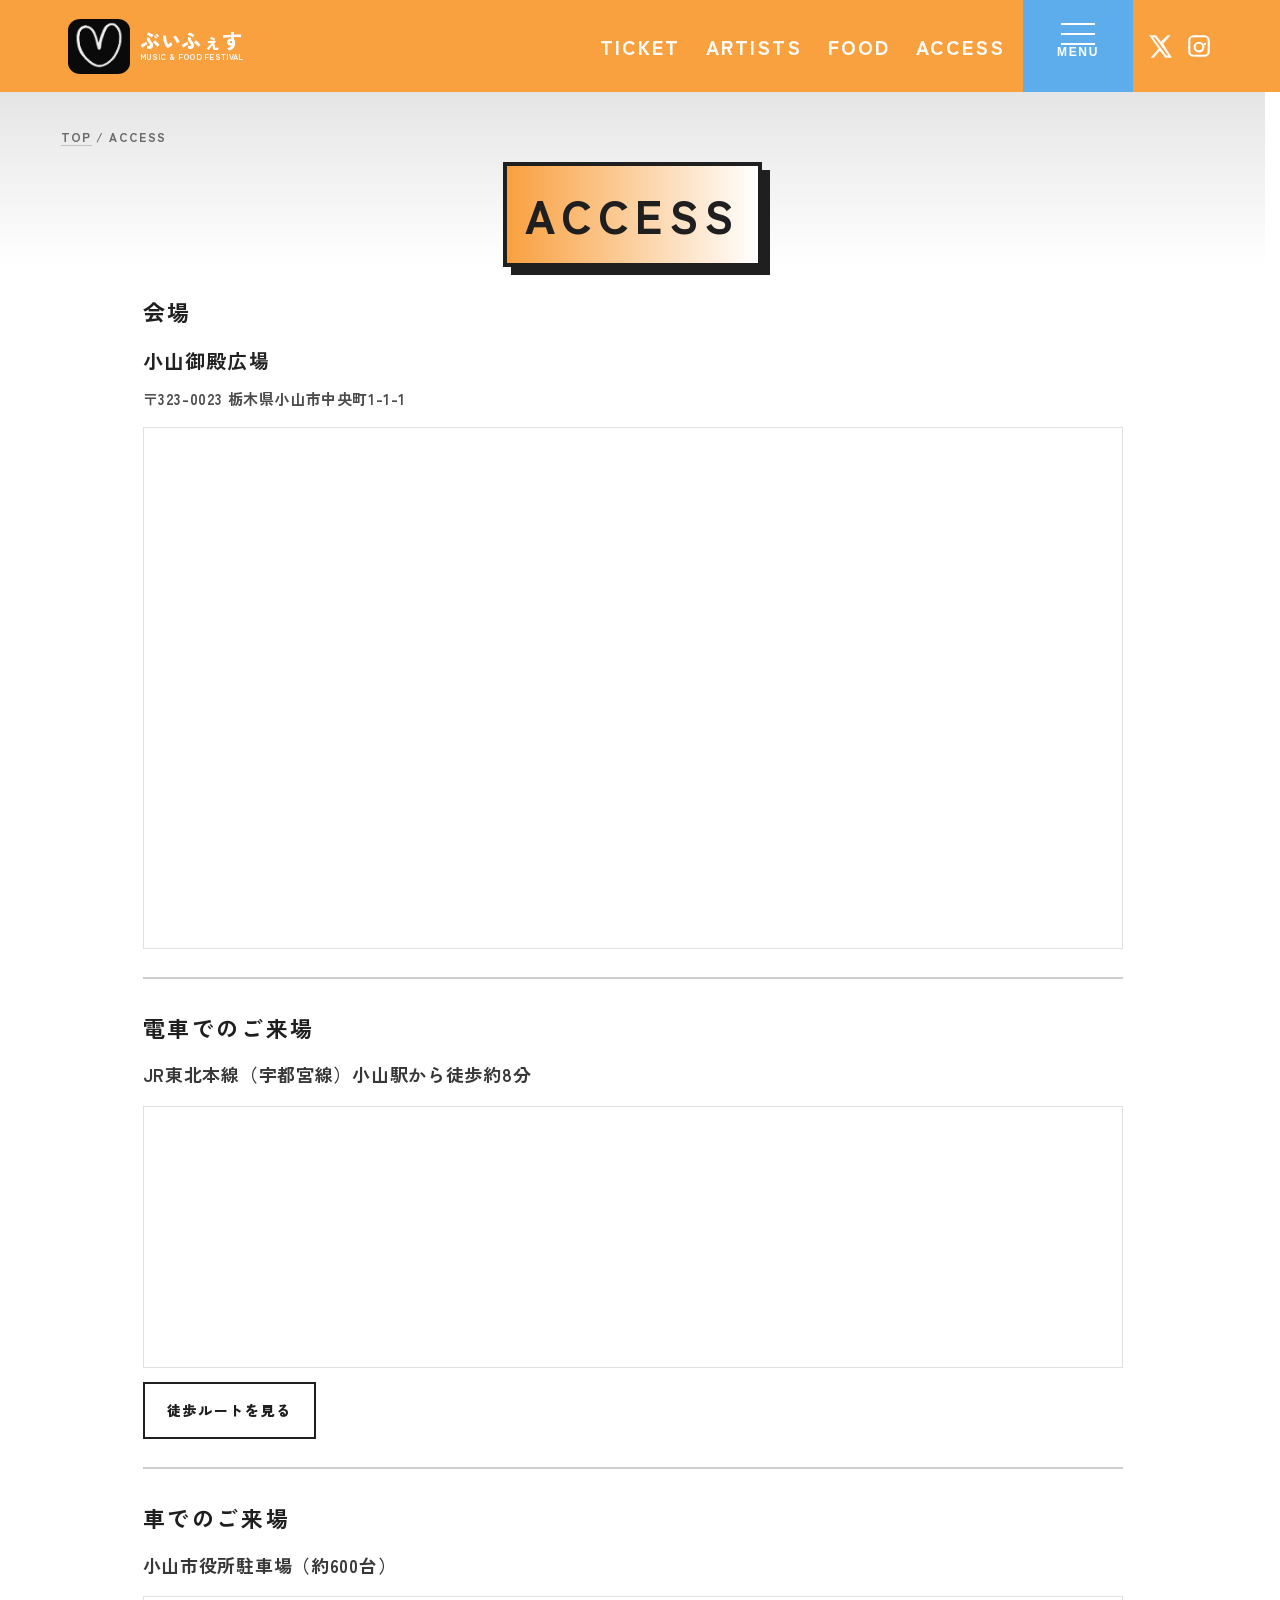
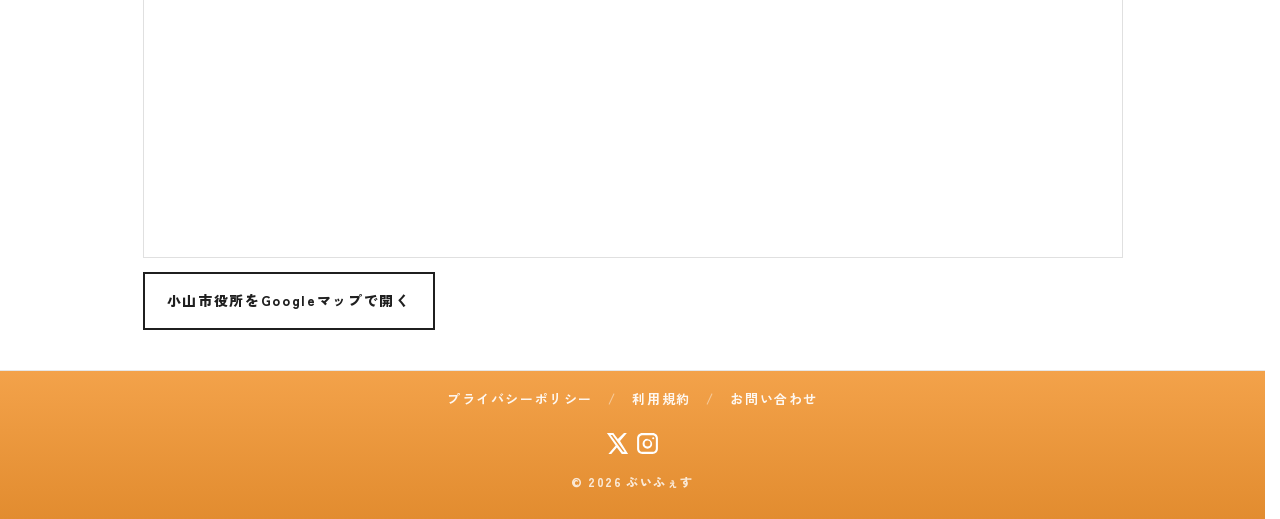
==== access.html @ e7619d0c "first commit" ====
<!doctype html>
<html lang="ja">
<head>
  <meta charset="utf-8" />
  <meta name="viewport" content="width=device-width, initial-scale=1" />
  <title>ぶいふぇす | ACCESS</title>
  <script async src="https://www.googletagmanager.com/gtag/js?id=G-XXXXXXXXXX"></script>
  
  <!-- Google tag (gtag.js) -->
  <script async src="https://www.googletagmanager.com/gtag/js?id=G-TQM8N02W8X"></script>
  <script>
    window.dataLayer = window.dataLayer || [];
    function gtag(){dataLayer.push(arguments);}
    gtag('js', new Date());
    gtag('config', 'G-TQM8N02W8X');
  </script>

  <link rel="icon" href="./img/builogo.jpg">
  <link rel="stylesheet" href="style.css" />

  <link rel="preconnect" href="https://fonts.googleapis.com">
  <link rel="preconnect" href="https://fonts.gstatic.com" crossorigin>
  <link href="https://fonts.googleapis.com/css2?family=Fraunces:opsz,wght@9..144,700;9..144,900&family=Zen+Kaku+Gothic+New:wght@400;700;900&display=swap" rel="stylesheet">
</head>

<body class="page-access">

  <div class="vfesBubbles"></div>
  
  <div class="cfLoader" id="cfLoader" aria-hidden="true">
    <div class="cfLoaderInner">
      <div class="cfLoaderLogo">ぶいふぇす</div>

      <!-- ★ 追加：くるくる -->
      <div class="cfLoaderSpinner"></div>

      <div class="cfLoaderSub">MUSIC & FOOD FESTIVAL</div>
    </div>
  </div>

    <!-- HEADER -->
    <header class="cfHeader">
      <div class="cfHeaderInner">
        <a class="cfLogo" href="./index.html" aria-label="トップへ">
          <img
            src="./img/builogo.jpg"
            alt="ぶいふぇす ロゴ"
            class="cfLogoImg"
            loading="lazy"
          >
          <span class="cfLogoText">
            <span class="cfLogoMain">ぶいふぇす</span>
            <span class="cfLogoSub">MUSIC & FOOD FESTIVAL</span>
          </span>
        </a>

        <nav class="cfNav" aria-label="グローバルナビ">
          <a href="./tickets.html">TICKET</a>
          <a href="./artists.html">ARTISTS</a>
          <a href="./food.html">FOOD</a>
          <a href="./access.html">ACCESS</a>
        </nav>

        <button class="cfMenuBtn" id="menuBtn" aria-label="メニュー" aria-expanded="false">
          <span class="cfMenuIcon" aria-hidden="true"></span>
          <span class="cfMenuText">MENU</span>
        </button>

        <!-- X -->
        <a class="cfHeaderX" href="https://x.com/vfes_official_" target="_blank" rel="noopener" aria-label="ぶいふぇす公式X">
          <span class="cfXIcon" aria-hidden="true">
            <svg viewBox="0 0 24 24" width="22" height="22" fill="currentColor">
              <path d="M18.244 2H21l-6.56 7.497L22.154 22h-6.037l-4.728-6.184L5.98 22H3.22l7.016-8.017L1.846 2h6.19l4.274 5.649L18.244 2Zm-1.058 18h1.673L7.128 3.895H5.334L17.186 20Z"/>
            </svg>
          </span>
        </a>

        <!-- Instagram -->
        <a class="cfHeaderInstagram"
          href="https://www.instagram.com/ke_vfes/"
          target="_blank" rel="noopener">
          <span class="cfInstaIcon" aria-hidden="true">
            <svg viewBox="0 0 24 24" width="22" height="22">
              <path d="M7 2h10a5 5 0 0 1 5 5v10a5 5 0 0 1-5 5H7a5 5 0 0 1-5-5V7a5 5 0 0 1 5-5zm10 2H7a3 3 0 0 0-3 3v10a3 3 0 0 0 3 3h10a3 3 0 0 0 3-3V7a3 3 0 0 0-3-3zm-5 4a5 5 0 1 1 0 10 5 5 0 0 1 0-10zm0 2a3 3 0 1 0 0 6 3 3 0 0 0 0-6zm5.5-.9a1.1 1.1 0 1 1 0 2.2 1.1 1.1 0 0 1 0-2.2z"/>
            </svg>
          </span>
          <span class="cfInstaText">Instagram</span>
        </a>

      </div>
    </header>

  <!-- DRAWER -->
  <div class="cfDrawer" id="drawer" hidden>
    <!-- <button class="cfDrawerClose" id="drawerClose" aria-label="メニューを閉じる">
      ×
    </button> -->

    <div class="cfDrawerInner">
      <a href="index.html">TOP</a>
      <a href="info.html">ABOUT</a>
      <a href="artists.html">ARTISTS</a>
      <a href="food.html">FOOD</a>
      <a href="tickets.html">TICKET</a>
      <a href="access.html">ACCESS</a>
      <a
        href="https://www.instagram.com/ke_vfes/"
        target="_blank"
        rel="noopener noreferrer"
        class="cfDrawerInstagram"
      >
        INSTAGRAM
      </a>
      <a
        href="https://x.com/vfes_official_"
        target="_blank"
        rel="noopener noreferrer"
        class="cfDrawerX"
      >
        X
      </a>
    </div>
  </div>

  <!-- MAIN -->
  <main>
  <!-- パンくず＋ページタイトル -->
  <div class="cfPageHero">
    <div class="cfPageInner">
      <p class="cfBreadcrumb">
        <a href="index.html">TOP</a> / ACCESS
      </p>
      <h1 class="cfPageTitle">ACCESS</h1>
    </div>
  </div>

  <!-- ACCESS 本文 -->
  <section class="cfSection" id="access" style="padding-top:0;">
    <div class="cfWrap">

      <!-- 会場 -->
      <div class="cfAccessSimple">
        <h3 class="cfAccessH3">会場</h3>
        <div class="cfAccessPlace">小山御殿広場</div>
        <div class="cfAccessAddr">
          〒323-0023 栃木県小山市中央町1-1-1
        </div>
      </div>

      <!-- 会場マップ -->
      <div class="cfMapSimple">
        <iframe
          title="小山御殿広場 地図"
          loading="lazy"
          referrerpolicy="no-referrer-when-downgrade"
          src="https://www.google.com/maps?q=%E3%80%92323-0023%20%E6%A0%83%E6%9C%A8%E7%9C%8C%E5%B0%8F%E5%B1%B1%E5%B8%82%E4%B8%AD%E5%A4%AE%E7%94%BA1-1&output=embed">
        </iframe>
      </div>

      <div class="cfAccessDivider"></div>

      <!-- 電車 -->
      <div class="cfAccessSimple">
        <h3 class="cfAccessH3">電車でのご来場</h3>
        <div class="cfAccessText">
          JR東北本線（宇都宮線）小山駅から徒歩約8分
        </div>

        <div class="cfMapSimple cfMapSimple--mini">
          <iframe
            title="小山駅 地図"
            loading="lazy"
            referrerpolicy="no-referrer-when-downgrade"
            src="https://www.google.com/maps?q=JR%E5%B0%8F%E5%B1%B1%E9%A7%85&output=embed">
          </iframe>
        </div>

        <a
          class="cfAccessLink"
          href="https://www.google.com/maps/dir/?api=1&origin=JR%E5%B0%8F%E5%B1%B1%E9%A7%85&destination=%E5%B0%8F%E5%B1%B1%E5%BE%A1%E6%AE%BF%E5%BA%83%E5%A0%B4&travelmode=walking"
          target="_blank"
          rel="noopener">
          徒歩ルートを見る
        </a>
      </div>

      <div class="cfAccessDivider"></div>

      <!-- 車 -->
      <div class="cfAccessSimple">
        <h3 class="cfAccessH3">車でのご来場</h3>
        <div class="cfAccessText">
          小山市役所駐車場（約600台）
        </div>

        <div class="cfMapSimple cfMapSimple--mini">
          <iframe
            title="小山市役所 地図"
            loading="lazy"
            referrerpolicy="no-referrer-when-downgrade"
            src="https://www.google.com/maps?q=%E5%B0%8F%E5%B1%B1%E5%B8%82%E5%BD%B9%E6%89%80&output=embed">
          </iframe>
        </div>

        <a
          class="cfAccessLink"
          href="https://www.google.com/maps/search/?api=1&query=%E5%B0%8F%E5%B1%B1%E5%B8%82%E5%BD%B9%E6%89%80"
          target="_blank"
          rel="noopener">
          小山市役所をGoogleマップで開く
        </a>
      </div>

    </div>
  </section>
</main>

  <!-- FOOTER -->
    <footer class="cfFooterSimple">
      <div class="cfFooterSimpleInner">
        <nav class="cfFooterPolicy">
          <a href="privacy.html">プライバシーポリシー</a>
          <span>/</span>
          <a href="terms.html">利用規約</a>
          <span>/</span>
          <a href="contact.html">お問い合わせ</a>
        </nav>

        <a
          href="https://x.com/vfes_official_"
          class="cfFooterX"
          target="_blank"
          rel="noopener noreferrer"
          aria-label="ぶいふぇす公式X">
          <svg viewBox="0 0 24 24" aria-hidden="true">
            <path d="M18.244 2H21l-6.56 7.497L22.154 22h-6.037l-4.728-6.184L5.98 22H3.22l7.016-8.017L1.846 2h6.19l4.274 5.649L18.244 2Zm-1.058 18h1.673L7.128 3.895H5.334L17.186 20Z"/>
          </svg>
        </a>

          <a
            href="https://www.instagram.com/ke_vfes/"
            class="cfFooterInstagram"
            target="_blank"
            rel="noopener noreferrer"
            aria-label="ぶいふぇす公式Instagram">
            <svg viewBox="0 0 24 24" aria-hidden="true">
              <path d="M7 2C4.2 2 2 4.2 2 7v10c0 2.8 2.2 5 5 5h10c2.8 0 5-2.2 5-5V7c0-2.8-2.2-5-5-5H7zm10 2c1.7 0 3 1.3 3 3v10c0 1.7-1.3 3-3 3H7c-1.7 0-3-1.3-3-3V7c0-1.7 1.3-3 3-3h10zm-5 3.5A4.5 4.5 0 1 0 12 17a4.5 4.5 0 0 0 0-9zm0 7.3a2.8 2.8 0 1 1 0-5.6 2.8 2.8 0 0 1 0 5.6zM17.5 6a1 1 0 1 0 0 2 1 1 0 0 0 0-2z"/>
            </svg>
          </a>

        <p class="cfFooterCopy">
          © 2026 ぶいふぇす
        </p>
      </div>
    </footer>

<script src="./main.js"></script>
</body>
</html>
---- style.css ----
:root{
  --orange:#F9A03F;
  --teal:#5DADEC;
  --white:#ffffff;
  --text:#333333;

  --lemon:#F9A03F; /* ★追加：レモン色（好きに調整OK） */

  --heroOverlay: rgba(0,0,0,.16);
  --ink:#1f1f1f;
}

:root{
  --font-ja: "Zen Kaku Gothic New", system-ui, -apple-system, "Noto Sans JP", sans-serif;
  --font-display: "Fraunces", "Zen Kaku Gothic New", serif;

  /* HEROの文字色（ここを調整するだけで雰囲気変わる） */
  --hero-accent: #ffcf3a;   /* 例：レモン寄りの明るい色 */
  --hero-accent2: #ff6bb3;  /* 例：ピンク差し色 */
}

:root{
  --header-h: 92px;
}

/* ヘッダー高さも変数に合わせる */
.cfHeader{ height: var(--header-h); }
.cfMenuBtn{ height: var(--header-h); }
.cfDrawer{ top: var(--header-h); }

/* ★全ページの本文をヘッダー分だけ下げる（これが本命） */
body{
  padding-top: var(--header-h);
}

.cfBand{
  background: linear-gradient(
    90deg,
    var(--lemon),
    var(--teal)
  );
}

.cfBtn:hover{
  background: var(--lemon);
  color: #1F4033;
}

.cfSectionTitle{
  position: relative;
}

.cfSectionTitle::after{
  content:"";
  display:block;
  width: 72px;
  height: 6px;
  background: var(--lemon);
  margin: 18px auto 0;
}

/* 共通の見た目 */
.tile{
  background:#1f1f1f;
  text-decoration:none;
  display:flex;
  align-items:center;
  justify-content:center;
  border-bottom:8px solid var(--lemon);
}

/* サイズだけ（PC） */
@media (min-width: 981px){
  .tile{ width: 240px; height: 96px; }
}

/* タブレット以下 */
@media (max-width: 980px){
  .tile{ width: 340px; height:108px; }
}

.cfBtnOutline:hover{
  background: var(--lemon);
  border-color: var(--lemon);
  color:#1F4033;
}

*{ box-sizing:border-box; }

html{
  overflow-y: scroll;          /* 常にスクロールバー領域を確保（Chromeでズレ防止） */
  scrollbar-gutter: stable;    /* 対応ブラウザではより綺麗に安定 */
}

body{
  overflow-x: hidden;          /* Map/iframe等で横にはみ出してズレるのも予防 */
  padding-top: 92px;  /* ★固定ヘッダー分 */
}


html,body{ 
  margin:0; 
}

body{
  font-family: var(--font-ja);
  background: var(--white);
  color: #222;          /* ← #333より少し濃く */
  line-height: 1.75;    /* ← 全体の可読性が上がる */
  letter-spacing: .02em;/* ← ほんの少しだけ */
}

/* HEADER */
.cfHeader{
  background: var(--orange);
  height: 92px;
  display:flex;
  align-items:center;

  position: fixed;   /* ★固定 */
  top: 0;
  left: 0;
  right: 0;
  z-index: 2000;     /* ★メニューより上にしたいなら大きめ */
}

.cfHeaderInner{
  width: min(1180px, 100%);
  margin: 0 auto;
  padding: 0 18px;
  display:flex;
  align-items:center;
  justify-content:space-between;
  gap:16px;
}
.cfLogo{
  color:#fff;
  text-decoration:none;
  line-height:1.05;
  font-weight:800;
}
.cfLogoMain{
  font-size: 30px;
  letter-spacing: .04em;
  display:block;
}
.cfLogoSub{
  font-size: 13px;
  opacity:.92;
  display:block;
  margin-top: 6px;
}

.cfNav{
  display:flex;
  gap: 26px;
  align-items:center;
}
.cfNav a{
  color:#fff;
  text-decoration:none;
  font-weight: 800;
  letter-spacing:.08em;
  font-size: 20px;
}

/* 右のMENU（ターコイズの縦ブロックっぽく） */
.cfMenuBtn{
  background: var(--teal);
  color:#fff;
  border:0;
  height:92px;
  width:110px;
  cursor:pointer;
  display:flex;
  flex-direction:column;
  align-items:center;
  justify-content:center;
  gap:10px;
}
.cfMenuIcon{
  width:34px;
  height:2px;
  background:#fff;
  position:relative;
  display:block;
}
.cfMenuIcon::before,
.cfMenuIcon::after{
  content:"";
  position:absolute;
  left:0; right:0;
  height:2px;
  background:#fff;
}
.cfMenuIcon::before{ top:-10px; }
.cfMenuIcon::after{ top:10px; }
.cfMenuText{
  font-weight:800;
  letter-spacing:.14em;
  font-size: 12px;
}

/* Drawer（最低限） */
.cfDrawer{
  position: fixed;   /* ★固定 */
  top: 92px;         /* ★ヘッダー高さと同じ */
  left: 0;
  right: 0;
  z-index: 1900;     /* ★ヘッダーより少し下 */
  background: var(--teal);
}

.cfDrawerInner a:hover{
  color: var(--lemon);
  transform: translateY(-2px);
}

.cfDrawerInner{
  width:min(1180px, 100%);
  margin:0 auto;
  padding: 14px 18px;
  display:flex;
  flex-wrap:wrap;
  gap:14px;
}

.cfDrawerInner a{
  color:#fff;
  text-decoration:none;
  font-weight:900;      /* 少し強く */
  letter-spacing:.14em; /* フェス感 */
  font-size: 25px;      /* ← ここが効く */
}

.cfDrawerInner{
  gap: 50px;   /* 14 → 18 */
}

/* ===== TILES：PCは5つ横一列で、タイル横長 ===== */
.cfTilesBand{ background: var(--teal); }

.cfTiles{
  margin: 0 auto;
  padding: 26px 18px;

  display: flex;
  gap: 18px;               /* 22→18 少し詰める（好みでOK） */
  justify-content: center;
  flex-wrap: wrap;         /* デフォは折り返しOK */
}

/* タイル共通 */
.tile{
  background:#1f1f1f;
  text-decoration:none;
  display:flex;
  align-items:center;
  justify-content:center;
  border-bottom:8px solid var(--lemon);

  color:#fff;              /* ★リンク文字の色を固定（紫化を止める） */
}

.tile span{
  color:#fff;              /* ★念のため */
  font-weight: 900;
  letter-spacing: .14em;
  font-size: 22px;
}

@media (max-width: 600px){
  .tile span{
    font-size: 18px;       /* ← 22 → 18 */
    letter-spacing: .12em;
  }
}

/* PC：1列固定＋横長（コンテナ幅も広げて縮まないように） */
@media (min-width: 981px){
  .cfTiles{
    flex-wrap: nowrap;     /* ★1列固定 */
    max-width: 1400px;     /* ★1180だと入らないので広げる */
  }
  .tile{
    flex: 0 0 250px;       /* ★縮まない＆横長（240〜270で好み） */
    height: 96px;
  }
}

/* タブレット以下：折り返し */
@media (max-width: 980px){
  .cfTiles{ flex-wrap: wrap; }
  .tile{
    width: 100%;
    height: 76px;          /* ← 108 → 76 */
    border-bottom-width: 6px;
  }
}

/* SECTION */
.cfSection{
  padding: 54px 18px 20px;
}
.cfSectionTitle{
  text-align:center;
  margin: 0;
  font-size: 64px;
  color: var(--orange);
  letter-spacing:.16em;
  font-weight: 900;
}

/* 下の帯*/
.cfBand{
  margin: 34px auto 0;
  max-width: 1180px;
  background: var(--teal);
  height: 74px;
  display:flex;
  align-items:center;
  justify-content:center;
}
.cfBandInner{
  width:100%;
  display:flex;
  align-items:center;
  justify-content:center;
  gap:18px;
  color:#fff;
  font-weight: 900;
  letter-spacing:.2em;
}
.cfBandDate{
  font-size: 24px;
}
.cfBandSub{
  font-size: 14px;
  opacity: .95;
}

/* Responsive */
@media (max-width: 900px){
  .cfNav{ display:none; }
  .cfLogoMain{ font-size: 24px; }
  .cfMenuBtn{ width: 92px; }
}

.heroCopy{
  position: relative;
  z-index:2; /* 暗幕より上に */
}

/* ===== Common layout ===== */
.cfWrap{
  width:min(1180px, 100%);
  margin:0 auto;
  padding: 0 18px;
}

.cfLead{
  color:#111;
  font-weight: 800;
  letter-spacing:.06em;
  line-height:1.9;
  font-size: 16px;
  margin: 12px 0 24px;
}

/* Cards */
.cfGrid2{
  display:grid;
  grid-template-columns: repeat(2, minmax(0, 1fr));
  gap: 16px;
}
.cfGrid3{
  display:grid;
  grid-template-columns: repeat(3, minmax(0, 1fr));
  gap: 16px;
}

.cfCard{
  background:#fff;
  border: 3px solid #1f1f1f;
  padding: 18px 16px;
}
.cfCardTitle{
  margin:0 0 8px;
  font-size: 14px;
  letter-spacing:.16em;
  font-weight: 900;
}
.cfCardText{
  margin:0;
  font-size: 20px;
  font-weight: 900;
  letter-spacing:.08em;
}

/* Thumb blocks (黒タイル系) */
.cfThumb{
  background:#1f1f1f;
  color:#fff;
  text-decoration:none;
  padding: 22px 18px;
  min-height: 120px;
  display:flex;
  flex-direction:column;
  justify-content:center;
  gap: 10px;
}
.cfThumbLabel{
  font-weight: 900;
  letter-spacing:.16em;
  font-size: 22px;
}
.cfThumbSub{
  opacity:.9;
  font-weight: 800;
  letter-spacing:.12em;
  font-size: 12px;
}

/* Notice */
.cfNotice{
  background: var(--teal);
  color:#fff;
  padding: 22px 18px;
}
.cfNoticeTitle{
  font-weight: 900;
  letter-spacing:.18em;
  font-size: 18px;
}
.cfNoticeText{
  margin: 10px 0 16px;
  line-height:1.9;
  font-weight: 700;
  letter-spacing:.06em;
}
.cfNoticeBtns{
  display:flex;
  gap: 12px;
  flex-wrap:wrap;
}

/* Buttons */
.cfBtn{
  display:inline-flex;
  align-items:center;
  justify-content:center;
  height: 44px;
  padding: 0 16px;
  background:#1f1f1f;
  color:#fff;
  text-decoration:none;
  font-weight: 900;
  letter-spacing:.14em;
}
.cfBtnOutline{
  display:inline-flex;
  align-items:center;
  justify-content:center;
  height: 44px;
  padding: 0 16px;
  border: 3px solid #1f1f1f;
  color:#1f1f1f;
  background:#fff;
  text-decoration:none;
  font-weight: 900;
  letter-spacing:.14em;
}

/* Access */
.cfAccess{
  display:grid;
  grid-template-columns: 1fr 1fr;
  gap: 16px;
  align-items:stretch;
}
.cfAccessBox{
  border: 3px solid #1f1f1f;
  padding: 18px 16px;
  background:#fff;
}
.cfAccessTitle{
  font-weight: 900;
  letter-spacing:.16em;
  font-size: 16px;
  margin-bottom: 8px;
}
.cfAccessText{
  margin:0 0 12px;
  font-weight: 900;
  font-size: 18px;
  letter-spacing:.08em;
}

.cfMap{
  border: 3px solid #1f1f1f;
  background:#fff;
  overflow:hidden;
}
.cfMapDummy{
  height: 100%;
  min-height: 220px;
  display:flex;
  align-items:center;
  justify-content:center;
  font-weight: 900;
  letter-spacing:.18em;
  color:#1f1f1f;
}

/* Footer */
.cfFooterSimple{
  background:#fff;
  border-top: 1px solid #e6e6e6;
}

.cfFooterSimpleInner{
  max-width: 1180px;
  margin: 0 auto;
  padding: 24px 18px 32px;
  text-align:center;
}

.cfFooterPolicy{
  font-size: 12px;
  font-weight: 700;
  letter-spacing: .08em;
  margin-bottom: 12px;
}

.cfFooterPolicy a{
  color:#666;
  text-decoration:none;
}

.cfFooterPolicy span{
  margin: 0 6px;
  color:#aaa;
}

.cfFooterCopy{
  font-size: 12px;
  font-weight: 600;
  color:#999;
  letter-spacing:.08em;
  color: rgba(255,255,255,.75); /* ← ほんのり濃く */
}

/* ===== SIMPLE FOOTER ===== */
.cfFooterSimple{
  background: var(--orange); /* ヘッダーと完全一致 */
}

.cfFooterSimpleInner{
  max-width: 1180px;
  margin: 0 auto;
  padding: 28px 18px 36px;
  text-align: center;
}

/* 規約リンク */
.cfFooterPolicy{
  font-size: 12px;
  letter-spacing: .12em;
  margin-bottom: 10px;
}

.cfFooterPolicy a{
  color: rgba(255,255,255,.85);
  text-decoration: none;
}

.cfFooterPolicy span{
  margin: 0 10px;
  color: rgba(255,255,255,.45);
}

/* コピーライト */
.cfFooterCopy{
  font-size: 11px;
  letter-spacing: .12em;
  color: rgba(255,255,255,.65);
}

.cfFooterSimple{
  background: linear-gradient(
    180deg,
    #f3a24a,
    #e28c2f
  );
}


/* 英文サブ（MUSIC & FOOD FESTIVAL） */
.heroSub{
  font-family: var(--font-ja);
  font-weight: 900;
  letter-spacing: .18em;
  color: rgba(255,255,255,.95);
}

/* 日付をアクセント色にしてもおしゃれ */
.heroDate{
  color: rgba(255,255,255,.95);
}

.heroLogo{
  position: relative;
  z-index:2;

  font-family: var(--font-display);
  font-weight: 900;
  font-size: clamp(64px, 9vw, 140px);
  line-height: .95;

  /* ベタ色！ */
  color: #f9a304;

  text-shadow: none;
}

.heroMeta,
.heroSub,
.heroCatch{
  color: rgba(17, 255, 88, 0.8);
}

.heroInner{
  position:absolute;
  left: 8%;
  bottom: 20%;
  max-width: 1000px;
}

:root{
  /* ===== HERO：ここだけ触ればOK ===== */
  --hero-title-fill: #F9A03F;     /* ぶいふぇす文字の色 */
  --hero-title-stroke: #1a0b11;      /* 黒フチ色 */
  --hero-title-stroke-w: 8px;    /* 黒フチの太さ（PCなら8〜12） */

  --hero-title-size: clamp(64px, 7vw, 120px);

  --hero-sub-color: rgba(255,255,255,.95);
  --hero-sub-size: 10px;          /* MUSIC & FOOD FESTIVAL */
  --hero-date-size: 16px;         /* 2026.05.05 */
  --hero-catch-size: 18px;        /* キャッチ */

  --hero-shadow: 0 18px 40px rgba(0,0,0,.35);
}

.heroLogo{
  font-family: var(--font-display);
  font-weight: 900;
  font-size: var(--hero-title-size);
  line-height: .95;

  color: var(--hero-title-fill);

  /* 黒フチ */
  -webkit-text-stroke: var(--hero-title-stroke-w) var(--hero-title-stroke);
  paint-order: stroke fill;
  text-shadow: var(--hero-shadow);

  margin: 0 0 14px;
}

.heroMeta{
  font-weight: 900;
  letter-spacing: .28em;
  font-size: var(--hero-date-size);
  color: var(--hero-sub-color);
  margin-bottom: 14px;
}

.heroSub{
  font-weight: 900;
  letter-spacing: .18em;
  font-size: var(--hero-sub-size);
  color: var(--hero-sub-color);
  margin-bottom: 14px;
}

.heroCatch{
  font-weight: 800;
  line-height: 1.8;
  font-size: var(--hero-catch-size);
  color: var(--hero-sub-color);
  max-width: 42ch;
}

/* ===== HERO：ここだけ触ればOK（最終上書き） ===== */
:root{
  --hero-title-fill: #F9A03F;       /* ぶいふぇす色 */
  --hero-title-stroke: #1a0b11;     /* フチ色 */
  --hero-title-stroke-w: 10px;      /* フチ太さ */

  --hero-title-size: clamp(64px, 8vw, 140px);

  --hero-date-color: rgba(47, 207, 224, 0.95);
  --hero-subtitle-color: #F9A03F;
  --hero-catch-color: rgba(12, 13, 13, 0.95);

  --hero-sub-size: 28px;            /* ←ここ効くようにする */
  --hero-date-size: 25px;
  --hero-catch-size: 23px;

  --hero-shadow: 0 18px 40px rgba(0,0,0,.35);
  --hero-tint: rgba(0,0,0,.18);     /* 背景に薄暗幕 */
}

.heroInner{ z-index:2; position:absolute; left:8%; bottom:20%; max-width:1000px; }

/* タイトル本体 */
.heroLogo{
  position:relative;
  z-index:2;
  font-family: var(--font-display);
  font-weight: 900;
  font-size: var(--hero-title-size);
  line-height: .95;
  margin: 0 0 14px;

  color: var(--hero-title-fill);
  -webkit-text-stroke: var(--hero-title-stroke-w) var(--hero-title-stroke);
  paint-order: stroke fill;
  text-shadow: var(--hero-shadow);
}

/* ★ここが超重要：サブは .heroLogo span なので変数を当てる */
.heroLogo span{
  display:block;
  margin-top: 10px;
  font-family: var(--font-ja);
  font-weight: 900;
  letter-spacing: .18em;

  font-size: var(--hero-sub-size);
  color: var(--hero-subtitle-color);

  /* サブも少しだけ読みやすく */
  text-shadow: 0 10px 24px rgba(0,0,0,.28);
}

/* 日付 */
.heroMeta{
  font-weight: 900;
  letter-spacing: .28em;
  font-size: var(--hero-date-size);
  color: var(--hero-date-color);
  margin-bottom: 12px;
  text-shadow: 0 10px 24px rgba(0,0,0,.28);
}

/* キャッチ */
.heroCatch{
  font-weight: 800;
  line-height: 1.8;
  font-size: var(--hero-catch-size);
  color: var(--hero-catch-color);
  max-width: 42ch;
  text-shadow: 0 10px 24px rgba(0,0,0,.28);
}

:root{
  --section-title: #1f1f1f;
  --section-ribbon: var(--teal);
  --section-ribbon2: var(--lemon);
}

.cfSectionTitle{
  margin: 0 auto 24px;
  width: fit-content;
  padding: 4px 22px;
  font-size: clamp(36px, 5vw, 60px);
  letter-spacing: .14em;
  font-weight: 900;
  color: var(--section-title);
  background: linear-gradient(90deg, var(--section-ribbon), var(--section-ribbon2));
  border: 4px solid #1f1f1f;
  box-shadow: 10px 10px 0 #1f1f1f;
  position: relative;
}
.cfSectionTitle::after{ display:none; }

/* ===== SECTION spacing fix ===== */

/* セクション全体の上下余白 */
.cfSection{
  padding: 50px 18px 72px;   /* ← 前よりゆったり */
}

/* 見出しと中身の間 */
.cfSectionTitle{
  margin-bottom: 24px;       /* ← ここが一番効く */
}

/* ===== Sponsor ===== */
.cfSponsor{
  margin-top: 80px;
  padding: 36px 18px 48px;
  border-top: 2px solid rgba(0,0,0,.12);
}

.cfSponsorTitle{
  text-align:center;
  font-size: 20px;
  letter-spacing: .28em;
  font-weight: 900;
  color: #1f1f1f;
  margin: 0 0 32px;
}

/* ロゴエリア（今は空） */
.cfSponsorBody{
  display:flex;
  justify-content:center;
  align-items:center;
  gap: 32px;
  flex-wrap:wrap;
  min-height: 40px; /* 空でも高さを保つ */
}

/* ===== FOOTER (FINAL OVERRIDE) ===== */
.cfFooterSimple{
  background: linear-gradient(180deg, #f3a24a, #e28c2f);
}

.cfFooterPolicy{
  font-size: 13px;             /* ← 少しだけ大きく */
  font-weight: 800;            /* ← ここで太く */
  letter-spacing: .12em;
  margin-bottom: 12px;
}

.cfFooterPolicy a{
  color: rgba(255,255,255,.92);
  text-decoration: none;
}

.cfFooterCopy{
  font-size: 20px;             /* ← 1段上げて読みやすく */
  font-weight: 800;            /* ← 太く見せたいなら800でOK */
  letter-spacing: .12em;
  color: rgba(255,255,255,.80);
}

/* ===== Sub pages ===== */
.cfPageHero{
  background: linear-gradient(180deg, rgba(0,0,0,.10), rgba(0,0,0,0));
  padding: 34px 18px 0;
}

.cfPageInner{
  max-width: 1180px;
  margin: 0 auto;
  padding: 0 18px;
}

.cfBreadcrumb{
  font-size: 12px;
  font-weight: 800;
  letter-spacing: .12em;
  color: rgba(0,0,0,.55);
  margin: 0 0 14px;
}

.cfBreadcrumb a{
  color: inherit;
  text-decoration: none;
  border-bottom: 1px solid rgba(0,0,0,.18);
}

.cfPageTitle{
  margin: 0;
  font-size: clamp(34px, 4.8vw, 52px);
  letter-spacing: .14em;
  font-weight: 900;
  color: #1f1f1f;
}

.cfPageLead{
  margin: 14px 0 0;
  font-size: 14px;
  font-weight: 800;
  letter-spacing: .08em;
  line-height: 1.9;
  color: rgba(0,0,0,.75);
}

/* ===== Coming Soon block ===== */
.cfSoon{
  max-width: 1180px;
  margin: 0 auto;
  padding: 40px 18px 84px;
}
.cfSoonBox{
  border: 3px solid #1f1f1f;
  background:#fff;
  padding: 22px 18px;
}
.cfSoonTitle{
  margin:0 0 10px;
  font-weight: 900;
  letter-spacing: .14em;
  font-size: 14px;
}
.cfSoonText{
  margin:0;
  font-weight: 800;
  letter-spacing: .08em;
  line-height: 1.9;
  color: rgba(0,0,0,.72);
}

.cfMap{
  min-height: 320px;   /* 280〜360で好み */
}

/* ===== ACCESS page enhance ===== */
.cfMapIframe{
  width:100%;
  height:100%;
  min-height: 260px;
  border:0;
  display:block;
}

.cfAccessHow{
  margin-top: 34px;
  padding-top: 26px;
  border-top: 2px solid rgba(0,0,0,.10);
}

.cfAccessHowTitle{
  margin: 0 0 16px;
  font-size: 14px;
  letter-spacing: .18em;
  font-weight: 900;
  color:#1f1f1f;
}

.cfHowGrid{
  display:grid;
  grid-template-columns: repeat(3, minmax(0, 1fr));
  gap: 16px;
}

.cfHowCard{
  border: 3px solid #1f1f1f;
  background:#fff;
  padding: 16px;
}

.cfHowCardTitle{
  font-weight: 900;
  letter-spacing: .14em;
  font-size: 12px;
  margin-bottom: 10px;
}

.cfHowCardText{
  margin:0;
  font-weight: 800;
  letter-spacing: .06em;
  line-height: 1.8;
  font-size: 14px;
}

/* ===== Legal pages ===== */
.cfLegal{
  max-width: 860px;
}

.cfLegal h3{
  margin: 26px 0 10px;
  font-size: 13px;
  letter-spacing: .14em;
  font-weight: 900;
}

.cfLegal p{
  margin: 0 0 12px;
  line-height: 1.9;
  letter-spacing: .04em;
  font-weight: 700;
  color:#1f1f1f;
}

.cfLegalNote{
  margin-top: 22px;
  font-size: 12px;
  opacity: .8;
}

.cfMap,
.cfMap iframe{
  width: 100%;
  max-width: 100%;
  display: block;
}

.cfWrap, .cfHeaderInner{
  max-width: 1180px;
}

/* ===== FIX: トップの "MUSIC & FOOD FESTIVAL" だけズレる問題 ===== */
.heroLogo span{
  line-height: 1;        /* 行の高さでズレるのを止める */
  margin-top: 8px;       /* ここで上下位置を微調整（8〜12で好み） */
  padding: 0;            /* 念のため */
  display: block;
}

/* ===== Header nav (PC only) ===== */
.cfNav{
  display:flex;
  gap: 26px;
  align-items:center;
  margin-left: auto;     /* ロゴの右側に寄せる */
  margin-right: 18px;    /* MENUボタンとの間を少し空ける */
}

.cfNav a{
  color:#fff;
  text-decoration:none;
  font-weight: 900;
  letter-spacing:.10em;
  font-size: 20px;       /* まずはここを基準に。大きくしたければ16 */
  opacity: .95;
}

.cfNav a:hover{
  opacity: 1;
  text-decoration: underline;
  text-underline-offset: 6px;
}

/* スマホ/タブレットは隠す（ハンバーガーのみ） */
@media (max-width: 900px){
  .cfNav{ display:none; }
}

/* =========================
   Footer links: keep 1 line on mobile
   ========================= */
@media (max-width: 480px){
  .cfFooterPolicy{
    display: flex;
    justify-content: center;
    align-items: center;
    flex-wrap: nowrap;     /* 折り返し禁止 */
    white-space: nowrap;   /* 改行禁止 */
    gap: 10px;
    font-size: 11px;       /* 少し小さくして1行維持 */
    overflow-x: auto;      /* どうしても入らなければ横スクロール保険 */
    -webkit-overflow-scrolling: touch;
  }

  .cfFooterPolicy span{
    margin: 0;             /* "/" の左右マージンを消す */
    flex: 0 0 auto;
  }

  .cfFooterPolicy a{
    flex: 0 0 auto;
  }
}

/* ===== Subpage title = Ribbon style ===== */
.cfPageTitle{
  margin: 0 auto 24px;
  width: fit-content;
  padding: 6px 22px;
  font-size: clamp(28px, 5vw, 52px);
  letter-spacing: .14em;
  font-weight: 900;
  color: var(--section-title, #1f1f1f);

  background: linear-gradient(
    90deg,
    var(--section-ribbon, var(--teal)),
    var(--section-ribbon2, var(--lemon))
  );

  border: 4px solid #1f1f1f;
  box-shadow: 10px 10px 0 #1f1f1f;
  position: relative;
}

/* ===== Legal pages typography (FIX) ===== */

/* 小見出し（主役） */
.cfLegal h3{
  font-size: 18px;        /* ← 大きく */
  font-weight: 900;
  letter-spacing: .14em;
  margin: 32px 0 12px;
}

/* 説明文（一段下げる） */
.cfLegal p{
  font-size: 14px;        /* ← 小さく */
  font-weight: 700;
  line-height: 1.9;
  letter-spacing: .04em;
  color:#1f1f1f;
  margin: 0 0 14px;
}

/* ===== HERO DATE : 文字色 + 黒フチ ===== */
.heroMeta{
  font-weight: 900;
  letter-spacing: .28em;
  font-size: var(--hero-date-size);

  /* 塗り */
  color: var(--hero-title-fill); /* ぶいふぇすと同じ黄色 */

  /* 黒フチ */
  -webkit-text-stroke: 7px var(--hero-title-stroke);
  paint-order: stroke fill;

  /* 読みやすさ */
  text-shadow: var(--hero-shadow);

  margin-bottom: 12px;
}

.heroLockup{
  width: clamp(260px, 70vw, 640px);
  height: auto;
  display: block;

  /* 写真に負けないための影 */
  filter: drop-shadow(0 18px 36px rgba(0,0,0,.35));
}

.sr-only {
  position: absolute;
  width: 1px;
  height: 1px;
  overflow: hidden;
  clip: rect(0,0,0,0);
}

/* ロゴを“上に重ねる” */
.heroLogoArea{
  position: absolute;
  inset: 0;
  display: grid;

  /* ここを center → start にする */
  place-items: start center;

  /* ここで“どれだけ上から落とすか”を調整 */
  padding: 140px 16px 70px;  /* ← 140 を増やすと下がる / 減らすと上がる */
}

/* ロゴ画像 */
.heroLogoImg{
  width: min(760px, 92vw);
  height: auto;
  display: block;

  /* 写真に負けないようにほんの少し */
  filter: drop-shadow(0 18px 36px rgba(0,0,0,.25));
}

/* ロゴは上に固定配置（HEROの高さには影響させない） */
.heroLogoArea{
  position: absolute;
  inset: 0;
  display: grid;
  place-items: start center;

  /* 上からどのくらい下げるか */
  padding-top: clamp(90px, 14vh, 160px);

  pointer-events: none;
  z-index: 2;
}

.heroLogoImg{
  width: min(760px, 92vw);
  height: auto;
  display: block;
  filter: drop-shadow(0 18px 36px rgba(0,0,0,.28));
}

/* ロゴ：空に“ギリギリ入れる”位置 */
.heroLogoArea{
  position: absolute;
  inset: 0;
  display: grid;
  place-items: start center;

  /* ★ここが調整つまみ：小さくすると上に上がる */
  padding-top: clamp(-500px, 10vh, 120px);

  z-index: 2;
  pointer-events: none;
}

.heroLogoImg{
  width: min(760px, 92vw);
  height: auto;
  display: block;
  filter: drop-shadow(0 18px 36px rgba(0,0,0,.28));
}

.cfHero{
  position: relative;
  height: clamp(560px, calc(100svh - var(--header-h)), 860px);
  min-height: 680px;

  background-image: url("./img/fes6-2.jpg");
  background-size: cover;
  background-repeat: no-repeat;

  /* ★ここだけを触る */
  background-position: 50% 45%;

  overflow: hidden;
  background-color: #000;
}

@media (max-width: 600px){
  .cfHero{ 
    min-height: 720px;
    background-position: 50% 55%;
  }

  /* ★これを追加 */
  .heroLogoArea{
    padding-top: 180px; /* ← ここだけ触る */
  }

  .heroLogoImg{
    width: min(520px, 92vw);
  }
}

/* =========================
   MOBILE DRAWER (FINAL OVERRIDE)
   ========================= */
@media (max-width: 900px){

  /* 右側だけの細いパネルにする */
  .cfDrawer{
    position: fixed;
    top: var(--header-h);
    right: 0;
    left: auto;

    /* ★重要：min-width を撤去して clamp で細さ固定 */
    width: clamp(160px, 32vw, 220px);

    /* ★重要：高さを中身に合わせる（青い余白を消す） */
    height: auto;
    max-height: calc(100svh - var(--header-h));
    overflow: auto;

    background: var(--teal);
    z-index: 1900;

    box-shadow: -16px 0 40px rgba(0,0,0,.18);
  }

  /* 中身は上詰め */
  .cfDrawerInner{
    width: 100%;
    margin: 0;
    padding: 14px 0;
    display: flex;
    flex-direction: column;
    align-items: center;
    justify-content: flex-start;
    gap: 0;
  }

  .cfDrawerInner a{
    width: 100%;
    text-align: center;
    padding: 16px 0;
    font-size: 18px;
    letter-spacing: .18em;
    border-bottom: 1px solid rgba(255,255,255,.22);
  }
  .cfDrawerInner a:last-child{ border-bottom: 0; }

  /* 暗幕を常設して、opacityでふわっと出す */
  body::before{
    content:"";
    position: fixed;
    inset: 0;
    background: rgba(0,0,0,.28);
    z-index: 1800;

    opacity: 0;
    visibility: hidden;
    pointer-events: none;

    transition: opacity .25s ease, visibility .25s ease;
  }

  /* drawer-open の時だけ表示 */
  body.drawer-open::before{
    opacity: 1;
    visibility: visible;
    pointer-events: auto; /* 暗幕クリックで閉じたい場合に効く */
  }
}

/* =========================
   ABOUT message (full-bleed like HERO)
   ========================= */
.cfAboutMessage{
  position: relative;
  width: 100%;
  min-height: clamp(420px, 60vh, 720px);

  background-image: url("./img/3.jpg");
  background-size: cover;
  background-repeat: no-repeat;
  background-position: 50% 50%;

  display: grid;
  place-items: center;

  /* ✅ 影・枠は無し */
  border: 0;
  box-shadow: none;
}

.cfAboutMessage::before{
  content:"";
  position:absolute;
  inset:0;

  /* ★白を足して空を淡くする */
  background: rgba(255,255,255,.22);
}

.cfAboutMessageInner{
  position: relative;
  z-index: 1;
  text-align: center;
  padding: 0 18px;
  width: min(1000px, 92vw);
}

.cfAboutMessageInner p{
  margin: 0;
  color: #fff;

  font-weight: 900;
  letter-spacing: .12em;
  line-height: 1.9;
  font-size: clamp(18px, 2.2vw, 28px);

  /* ✅ 影いらないなら外す */
  text-shadow: none;
}

/* =========================
   ABOUT page : message hero
   ========================= */

.cfAboutMessage{
  position: relative;
  width: 100%;

  /* ★トップヒーローと同格の縦感 */
  min-height: clamp(520px, 70vh, 820px);

  background-image: url("./img/3.jpg");
  background-size: cover;
  background-position: 50% 50%;
  background-repeat: no-repeat;

  display: grid;
  place-items: center;

  overflow: hidden;
}

/* 中央配置コンテナ */
.cfAboutMessageInner{
  position: relative;
  z-index: 1;
  display: flex;
  justify-content: center;
  align-items: center;
  padding: 0 24px;
}

/* 文字画像 */
.cfAboutMessageImg{
  width: min(760px, 90vw);
  height: auto;
  display: block;
}

/* スマホ調整 */
@media (max-width: 600px){
  .cfAboutMessage{
    min-height: 420px;
  }

  .cfAboutMessageImg{
    width: min(520px, 92vw);
  }
}

/* =========================
   MOBILE : 全カード・画像を縦1列にする
   ========================= */
@media (max-width: 600px){

  /* 2カラム系はすべて1列に */
  .cfGrid2,
  .cfGrid3,
  .cfAccess,
  .cfHowGrid{
    grid-template-columns: 1fr !important;
  }

  /* flex で横並びしてる場合の保険 */
  .cfGrid2,
  .cfGrid3,
  .cfAccess,
  .cfHowGrid{
    display: grid;
  }

  /* 画像・カードは横幅100% */
  .cfCard,
  .cfAccessBox,
  .cfHowCard,
  img{
    width: 100%;
  }
}

/* ===== FORCE TICKET FIX ===== */
body .cfNotice{
  background: var(--teal) !important;
  color:#fff !important;
  padding: 32px 24px !important;
}

/* =========================
   DENSITY TUNING（圧迫感を減らす）
   ========================= */
:root{
  --space-section-y: 44px;   /* cfSectionの上下 */
  --space-card: 14px;        /* カードのpadding */
  --gap-grid: 12px;          /* グリッドgap */

  --title-size: clamp(28px, 4.2vw, 46px); /* 見出し（帯のTICKET/ABOUT等） */
  --card-title: 12px;        /* 小見出し */
  --card-text: 16px;         /* カード本文 */

  --thumb-label: 18px;       /* 黒タイルの文字 */
  --thumb-minh: 96px;        /* 黒タイルの高さ */
}

:root {
  --ig-color: #E1306C;      /* Instagram ピンク */
  --ig-color-hover: #C13584;
}

/* section */
.cfSection{
  padding: var(--space-section-y) 18px calc(var(--space-section-y) + 20px);
}

/* 見出し（リボン帯） */
.cfSectionTitle,
.cfPageTitle{
  font-size: var(--title-size);
  padding: 6px 18px;     /* 横幅も少し削る */
  box-shadow: 8px 8px 0 #1f1f1f; /* ちょい軽く */
}

/* グリッドの密度 */
.cfGrid2, .cfGrid3, .cfAccess, .cfHowGrid{
  gap: var(--gap-grid);
}

/* カード密度 */
.cfCard, .cfAccessBox, .cfHowCard{
  padding: var(--space-card);
}

/* カード文字 */
.cfCardTitle, .cfHowCardTitle{
  font-size: var(--card-title);
}
.cfCardText{
  font-size: var(--card-text);
}

/* 黒タイル（出店者/フード/ドリンク等） */
.cfThumb{
  min-height: var(--thumb-minh);
  padding: 16px 14px;
  gap: 8px;
}
.cfThumbLabel{
  font-size: var(--thumb-label);
}

/* さらにスマホはもう少し詰める */
@media (max-width: 600px){
  :root{
    --space-section-y: 36px;
    --space-card: 12px;
    --gap-grid: 10px;
    --thumb-label: 17px;
    --thumb-minh: 88px;
  }
}

/* =========================
   LOADER
   ========================= */
.cfLoader{
  position: fixed;
  inset: 0;
  background: #fff;
  display: grid;
  place-items: center;
  z-index: 9999;
  opacity: 1;
  transition: opacity .45s ease, visibility .45s ease;
}
.cfLoaderInner{ text-align:center; }
.cfLoaderLogo{
  font-family: var(--font-display);
  font-weight: 900;
  font-size: clamp(34px, 6vw, 64px);
  letter-spacing: .06em;
  color: var(--orange);
}
.cfLoaderSub{
  margin-top: 10px;
  font-weight: 900;
  letter-spacing: .18em;
  font-size: 12px;
  color: #1f1f1f;
  opacity: .75;
}
.cfLoader.is-hide{
  opacity: 0;
  visibility: hidden;
  pointer-events: none;
}

/* =========================
   DRAWER ANIMATION
   ========================= */

/* hidden解除された直後は透明＆少し上 */
.cfDrawer{
  opacity: 0;
  transform: translateY(-8px);
  transition: opacity .25s ease, transform .25s ease;
}

/* 開いてる状態 */
.cfDrawer.is-open{
  opacity: 1;
  transform: translateY(0);
}
@media (max-width: 900px){
  .cfDrawer{
    transform: translateX(12px);
  }
  .cfDrawer.is-open{
    transform: translateX(0);
  }
}
/* =========================
   DRAWER ANIMATION
   ========================= */
.cfDrawer{
  opacity: 0;
  transform: translateY(-8px);
  transition: opacity .25s ease, transform .25s ease;
}

.cfDrawer.is-open{
  opacity: 1;
  transform: translateY(0);
}

@media (max-width: 900px){
  .cfDrawer{ transform: translateX(12px); }
  .cfDrawer.is-open{ transform: translateX(0); }
}

/* =========================
   REVEAL (scroll in)
   ========================= */
.reveal{
  opacity: 0;
  transform: translateY(14px);
  transition: opacity .7s ease, transform .7s ease;
  will-change: opacity, transform;
}

.reveal.is-show{
  opacity: 1;
  transform: translateY(0);
}

/* 少しだけ差を付けたい時用 */
.reveal[data-reveal="small"]{ transform: translateY(10px); }
.reveal[data-reveal="big"]{ transform: translateY(22px); }

/* 動きが苦手な人向け（OS設定に従う） */
@media (prefers-reduced-motion: reduce){
  .reveal{
    transition: none;
    opacity: 1;
    transform: none;
  }
}
/* ===== Loader Spinner ===== */
.cfLoaderSpinner{
  width: 36px;
  height: 36px;
  margin: 22px auto 16px;

  border: 4px solid rgba(0,0,0,.12);
  border-top-color: var(--orange); /* フェス色 */
  border-radius: 50%;

  animation: cf-spin 0.9s linear infinite;
}

@keyframes cf-spin{
  to{ transform: rotate(360deg); }
}

/* ===== ACCESS: 来場方法を縦積み（PCでも） ===== */
.cfHowGrid--stack{
  grid-template-columns: 1fr; /* これで縦1列 */
  max-width: 780px;          /* 横幅を少し締めて読みやすく（好みで） */
  margin: 0 auto;            /* 中央寄せ */
  gap: 14px;                 /* カード間 */
}

@media (max-width: 600px){
  .cfTiles{
    display: grid;
    grid-template-columns: repeat(2, 1fr); /* ★2列 */
    gap: 10px;
  }
}

@media (max-width: 600px){
  .tile{
    width: auto;        /* ★横幅はgridに任せる */
    height: 68px;       /* ★かなり効く（68〜76で好み） */
    border-bottom-width: 5px;
  }
}

@media (max-width: 600px){
  .tile span{
    font-size: 16px;
    letter-spacing: .10em;
  }
}

@media (max-width: 600px){
  .tile:last-child{
    grid-column: span 2;
  }
}

/* ===== Mini maps inside access cards ===== */
.cfMiniMap{
  margin-top: 12px;
  border: 3px solid #1f1f1f;
  background: #fff;
  overflow: hidden;
  border-radius: 0; /* 角丸にしたければ 10px とか */
}

.cfMiniMap iframe{
  width: 100%;
  height: 180px;          /* ←ここが調整つまみ（160〜220） */
  border: 0;
  display: block;
}

.cfMiniMapBtn{
  margin-top: 10px;
  width: 100%;
  display: inline-flex;
}

.cfAccessBox--full{
  max-width: 100%;
}

.cfMap--full{
  margin-top: 20px;
  border: 3px solid #1f1f1f;
}

.cfMap--full iframe{
  height: 420px;   /* ★ここが一番効く（360〜480で好み） */
}

@media (max-width: 600px){
  .cfMap--full iframe{
    height: 300px;
  }
}

.cfAccessDivider{
  margin: 36px 0;
  border-top: 2px solid rgba(0,0,0,.12);
}

/* ===== ACCESS: 会場を縦積み（説明 → 大きい地図） ===== */
.cfAccessStack{
  display: grid;
  grid-template-columns: 1fr;
  gap: 16px;
}

.cfAccessBox--full{
  width: 100%;
}

/* 地図を “もう少し大きく” */
.cfMap--big{
  min-height: 420px;           /* ←大きさつまみ（380〜520で調整） */
}
.cfMap--big .cfMapIframe{
  min-height: 420px;           /* ←上と同じに */
}

/* “ここで空間を分けて” の区切り */
.cfAccessDivider{
  margin: 32px 0 8px;
  border-top: 2px solid rgba(0,0,0,.10);
}

/* =========================
   ACCESS : Simple style (no black frames)
   ========================= */

.cfAccessSimple{
  max-width: 980px;
  margin: 0 auto;
}

.cfAccessH3{
  margin: 0 0 10px;
  font-size: 20px;
  font-weight: 600;
  letter-spacing: .12em;
  color: #1f1f1f;
}

.cfAccessPlace{
  font-size: 18px;
  font-weight: 600;
  letter-spacing: .06em;
  margin-bottom: 6px;
}

.cfAccessAddr{
  font-size: 15px;
  font-weight: 700;
  letter-spacing: .04em;
  color: rgba(0,0,0,.70);
}

.cfAccessText{
  font-size: 20px;
  font-weight: 700;
  letter-spacing: .04em;
  color: rgba(0,0,0,.78);
  line-height: 1.9;
  margin-bottom: 12px;
}

/* 横いっぱい地図（枠は太黒じゃなく、薄い仕切りだけ） */
.cfMapSimple{
  max-width: 980px;
  margin: 14px auto 0;
  overflow: hidden;
  border: 1px solid rgba(0,0,0,.12);
  background: #fff;
}

.cfMapSimple iframe{
  width: 100%;
  height: 520px;   /* ← 会場マップを大きく */
  border: 0;
  display: block;
}

.cfMapSimple--mini iframe{
  height: 260px;   /* 電車/車は少し小さく */
}

.cfAccessDivider{
  max-width: 980px;
  height: 1px;
  background: rgba(0,0,0,.10);
  margin: 28px auto;
}

/* 「徒歩ルートを見る」と同じ作りのリンク */
.cfAccessLink{
  display: inline-flex;
  align-items: center;
  gap: 10px;
  margin-top: 10px;
  font-weight: 900;
  letter-spacing: .10em;
  color: #1f1f1f;
  text-decoration: none;
  border-bottom: 2px solid rgba(0,0,0,.22);
  padding-bottom: 6px;
}

.cfAccessLink:hover{
  border-bottom-color: rgba(0,0,0,.55);
}

/* スマホ時：マップ高さを少し下げる */
@media (max-width: 600px){
  .cfMapSimple iframe{ height: 420px; }
  .cfMapSimple--mini iframe{ height: 240px; }
}

/* ACCESS : button-like links */
.cfAccessLink{
  display: inline-flex;
  align-items: center;
  justify-content: center;

  margin-top: 14px;
  padding: 14px 22px;

  font-weight: 900;
  letter-spacing: .12em;
  font-size: 14px;

  color: #1f1f1f;
  text-decoration: none;

  background: #fff;
  border: 2px solid #1f1f1f;

  transition:
    background .2s ease,
    color .2s ease,
    transform .15s ease,
    box-shadow .15s ease;
}

/* hover */
.cfAccessLink:hover{
  background: #1f1f1f;
  color: #fff;
  transform: translateY(-2px);
  box-shadow: 0 6px 14px rgba(0,0,0,.18);
}

/* active（押した感） */
.cfAccessLink:active{
  transform: translateY(0);
  box-shadow: 0 3px 8px rgba(0,0,0,.18);
}

/* ===== FOOD Coming Soon polish ===== */
.cfSoon{
  max-width: 1180px;
  margin: 0 auto;
  padding: 10px 18px 30px;
}

.cfSoonBox{
  border: 3px solid #1f1f1f;
  background:#fff;
  padding: 34px 22px;
  text-align: center;
}

.cfSoonTitle{
  margin:0 0 14px;
  font-weight: 900;
  letter-spacing: .18em;
  font-size: 16px;
}

.cfSoonText{
  margin:0;
  font-weight: 800;
  letter-spacing: .08em;
  line-height: 1.9;
  color: rgba(0,0,0,.72);
}

/* =========================
   FOOD cards
   ========================= */
.cfFoodGrid{
  display: grid;
  grid-template-columns: repeat(3, minmax(0, 1fr));
  gap: 16px;
}

.cfFoodThumb{
  width:100%;
  overflow:hidden;
  border: 1px solid rgba(0,0,0,.12);
  background:#f2f2f2;
}

.cfFoodThumb img{
  width:100%;
  height: 260px;
  object-fit: cover;
  display:block;
}

.cfFoodBody{
  padding: 12px 2px 0;
}

.cfFoodName{
  margin: 0 0 6px;
  font-size: 20px;
  font-weight: 900;
  letter-spacing: .06em;
  color: #1f1f1f;
}

.cfFoodAddr{
  margin: 0 0 10px;
  font-size: 13px;
  font-weight: 800;
  letter-spacing: .04em;
  color: rgba(0,0,0,.65);
}

.cfFoodMeta{
  margin-top: 10px;
  padding-top: 10px;
}

.cfFoodMetaLabel{
  font-size: 11px;
  font-weight: 900;
  letter-spacing: .14em;
  color: rgba(0,0,0,.55);
  margin-bottom: 6px;
}

.cfFoodMetaValue{
  font-size: 14px;
  font-weight: 800;
  letter-spacing: .04em;
  line-height: 1.75;
  color: #1f1f1f;
}

@media (max-width: 980px){
  .cfFoodGrid{ grid-template-columns: repeat(2, minmax(0, 1fr)); }
}
@media (max-width: 600px){
  .cfFoodGrid{ grid-template-columns: 1fr; }
  .cfFoodThumb img{ height: 210px; }
}

/* ===== ACCESS 左枠：強制的に見やすく（最終上書き）===== */
/* 会場名 */
.cfAccessBox .cfAccessText{
  font-size: 15px;
  font-weight: 900;
  margin: 0 0 18px;
}

/* ===== ACCESS（indexの左枠）見やすく：最終FIX ===== */

.cfAccessBox .cfMiniList{
  display: grid;
  gap: 12px;
  margin: 12px 0 16px;
}

.cfAccessBox .cfMiniList > div{
  display: grid;
  grid-template-columns: 88px 1fr; /* ← ラベル幅（72だと窮屈なら88） */
  gap: 14px;
  align-items: start;
}

.cfAccessBox .cfMiniList span:first-child{
  opacity: .7;
  white-space: nowrap;
}

.cfAccessBox .cfMiniList span:last-child{
  text-align: left;
  line-height: 1.75;
}

.cfAccessBox .cfMiniList > div{
  padding: 8px 0;
  border-bottom: 1px solid rgba(0,0,0,.10);
}
.cfAccessBox .cfMiniList > div:last-child{
  border-bottom: 0;
}

/* ===== ACCESS 左枠：文字ウェイト最終調整 ===== */

/* 行全体 */
.cfAccessBox .cfMiniList > div{
  font-weight: 800; /* ← 基本を太く */
}

/* 左ラベル（会場 / 住所 / 最寄駅 / 駐車場） */
.cfAccessBox .cfMiniList span:first-child{
  font-weight: 900;     /* 見出し扱い */
  letter-spacing: .08em;
  color: #1f1f1f;
}

/* 右側の内容（小山御殿広場 / 住所など） */
.cfAccessBox .cfMiniList span:last-child{
  font-weight: 800;     /* 本文としてしっかり */
  letter-spacing: .04em;
  color: #1f1f1f;
}

/* 会場名（一番上の大きい文字） */
.cfAccessBox .cfAccessText{
  font-weight: 500;
  letter-spacing: .08em;
}

/* drawerは hidden 属性で消えてる想定 */
.cfDrawer[hidden] { display: none; }

/* まずは共通：全画面化のベース（PCで効かせるのでここは薄めでもOK） */
.cfDrawer{
  z-index: 9999;
}

/* ✅ PCだけ：全画面メニューにする */
@media (min-width: 900px){
  .cfDrawer{
    position: fixed;
    inset: 0;
    background: rgba(105, 170, 220, 0.92); /* 今の青帯の雰囲気に寄せる */
    backdrop-filter: blur(2px);
    display: grid;
    place-items: center;
    padding: 48px 24px;
  }

  /* 中身を中央に、見やすく並べる（デザインは今のままでもOK） */
  .cfDrawerInner{
    width: min(920px, 92vw);
    display: grid;
    grid-template-columns: 1fr 1fr; /* 2列にしたいなら */
    gap: 22px 48px;
    align-content: center;
    justify-items: start;
  }

  .cfDrawerInner a{
    font-size: 28px;
    letter-spacing: .12em;
    color: #fff;
    text-decoration: none;
    padding: 10px 0;
  }

  .cfDrawerInner a:hover{
    opacity: 0.85;
  }
}

/* 閉じるボタン（×） */
.cfDrawerClose{
  position: fixed;                 /* ★全画面でも常に右上 */
  top: calc(var(--header-h) + 18px); /* ヘッダー下に少し */
  right: 500px;

  width: 56px;
  height: 56px;
  border: 3px solid rgba(255,255,255,.9);
  background: rgba(0,0,0,.12);
  color: #fff;

  font-size: 34px;
  line-height: 1;
  font-weight: 900;

  cursor: pointer;
  z-index: 10000;

  display: grid;
  place-items: center;
  border-radius: 999px;
}

.cfDrawerClose:hover{
  background: rgba(0,0,0,.22);
}

.cfDrawerClose:active{
  transform: translateY(1px);
}

/* =========================
   MENU ICON : hamburger -> X
   ========================= */

/* ベース：線のアニメ準備 */
.cfMenuIcon,
.cfMenuIcon::before,
.cfMenuIcon::after{
  transition: transform .22s ease, opacity .18s ease, top .22s ease;
}

/* ボタンが開いてる状態（aria-expanded=true）で×に変形 */
.cfMenuBtn[aria-expanded="true"] .cfMenuIcon{
  background: transparent; /* 真ん中の線を消す */
}

.cfMenuBtn[aria-expanded="true"] .cfMenuIcon::before{
  top: 0;                  /* 上線を中央へ */
  transform: rotate(45deg);
}

.cfMenuBtn[aria-expanded="true"] .cfMenuIcon::after{
  top: 0;                  /* 下線を中央へ */
  transform: rotate(-45deg);
}

.cfHeader{
  z-index: 20000; /* drawerより上に */
}
.cfDrawer{
  z-index: 9999;  /* headerより下に */
}

/* =========================
   ABOUT (simple + clean)
   ========================= */

.cfAboutIntro{
  max-width: 980px;
  margin: 0 auto 26px;
  text-align: center;
}

.cfAboutIntroLead{
  margin: 0 0 10px;
  font-weight: 900;
  letter-spacing: .10em;
  font-size: clamp(16px, 2.2vw, 22px);
  color: #1f1f1f;
}

.cfAboutIntroText{
  margin: 0;
  font-weight: 800;
  letter-spacing: .06em;
  line-height: 1.9;
  color: rgba(0,0,0,.70);
  font-size: clamp(13px, 1.6vw, 16px);
}

/* 3 keywords */
.cfAboutPoints{
  max-width: 980px;
  margin: 0 auto;
  display: grid;
  grid-template-columns: repeat(3, minmax(0, 1fr));
  gap: 14px;
}

.cfAboutPoint{
  background: #fff;
  border: 3px solid #1f1f1f;
  padding: 16px 14px;
}

.cfAboutPointHead{
  font-weight: 900;
  letter-spacing: .18em;
  font-size: 12px;
  margin-bottom: 10px;
  color: rgba(0,0,0,.60);
}

.cfAboutPointBody{
  font-weight: 900;
  letter-spacing: .08em;
  font-size: clamp(14px, 1.8vw, 18px);
  color: #1f1f1f;
  line-height: 1.6;
}

/* buttons */
.cfAboutNav{
  max-width: 980px;
  margin: 22px auto 0;
  display: flex;
  gap: 12px;
  justify-content: center;
  flex-wrap: wrap;
}

/* responsive */
@media (max-width: 780px){
  .cfAboutPoints{
    grid-template-columns: 1fr;
  }
  .cfAboutPoint{
    padding: 14px 12px;
  }
}

/* =========================
   ABOUT POLISH (match TOP)
   ========================= */

/* ABOUT本文エリアを“フェス帯”っぽく */
.cfSection{
  position: relative;
}

/* ABOUT intro：中心を飾り、帯感を出す */
.cfAboutIntro{
  position: relative;
  max-width: 980px;
  margin: 0 auto 28px;
  text-align: center;

  padding: 18px 18px 16px;
  border: 3px solid #1f1f1f;
  background:
    linear-gradient(90deg, rgba(93,173,236,.18), rgba(249,160,63,.14));
  box-shadow: 10px 10px 0 #1f1f1f;
}

/* 上に小さなラベル（なくてもOKだけど可愛い） */
.cfAboutIntro::before{
  content: "ABOUT VFES";
  position: absolute;
  top: -14px;
  left: 18px;

  background: #fff;
  padding: 4px 10px;
  border: 3px solid #1f1f1f;

  font-weight: 900;
  letter-spacing: .16em;
  font-size: 11px;
}

/* リード文：少し強めに */
.cfAboutIntroLead{
  margin: 0 0 10px;
  font-weight: 900;
  letter-spacing: .10em;
  font-size: clamp(16px, 2.2vw, 22px);
  color: #1f1f1f;
}

/* 2行目は少し落として読みやすく */
.cfAboutIntroText{
  margin: 0;
  font-weight: 800;
  letter-spacing: .06em;
  line-height: 1.9;
  color: rgba(0,0,0,.72);
  font-size: clamp(13px, 1.6vw, 16px);
}

/* ===== 3 points：カードを“黒枠＋アクセント”に ===== */
.cfAboutPoints{
  max-width: 980px;
  margin: 0 auto;
  display: grid;
  grid-template-columns: repeat(3, minmax(0, 1fr));
  gap: 14px;
}

/* カード */
.cfAboutPoint{
  border: 3px solid #1f1f1f;
  background: #fff;
  padding: 16px 14px;
  position: relative;
  overflow: hidden;
  box-shadow: 8px 8px 0 #1f1f1f;
  transition: transform .18s ease;
}

/* 上にうっすら斜めのフェス感（邪魔にならない強さ） */
.cfAboutPoint::before{
  content:"";
  position:absolute;
  inset:-40px -40px auto auto;
  width: 140px;
  height: 140px;
  background: linear-gradient(135deg, rgba(93,173,236,.35), rgba(249,160,63,.35));
  transform: rotate(12deg);
  z-index: 0;
}

/* 下にアクセントライン（トップのタイルっぽく） */
.cfAboutPoint::after{
  content:"";
  position:absolute;
  left:0; right:0; bottom:0;
  height: 8px;
  background: var(--lemon);
  z-index: 0;
}

/* 中身は前面 */
.cfAboutPointHead,
.cfAboutPointBody{
  position: relative;
  z-index: 1;
}

.cfAboutPointHead{
  font-weight: 900;
  letter-spacing: .20em;
  font-size: 12px;
  margin-bottom: 10px;
  color: rgba(0,0,0,.60);
}

/* 本文はしっかり太く */
.cfAboutPointBody{
  font-weight: 900;
  letter-spacing: .08em;
  font-size: clamp(14px, 1.8vw, 18px);
  color: #1f1f1f;
  line-height: 1.6;
}

/* ホバーで“ふわっ” */
@media (hover:hover){
  .cfAboutPoint:hover{
    transform: translateY(-3px);
  }
}

/* ===== ボタン：フェス配色に寄せる ===== */
.cfAboutNav{
  max-width: 980px;
  margin: 24px auto 0;
  display: flex;
  gap: 12px;
  justify-content: center;
  flex-wrap: wrap;
}

/* 既存の .cfBtn / .cfBtnOutline を“ABOUT内だけ”少しだけ調整 */
.cfAboutNav .cfBtn{
  background: #1f1f1f;
  border-bottom: 6px solid var(--lemon);
}

.cfAboutNav .cfBtn:hover{
  background: var(--lemon);
  color: #1f1f1f;
}

.cfAboutNav .cfBtnOutline{
  border-width: 3px;
}

.cfAboutNav .cfBtnOutline:hover{
  background: var(--teal);
  border-color: var(--teal);
  color: #fff;
}

/* レスポンシブ */
@media (max-width: 780px){
  .cfAboutPoints{ grid-template-columns: 1fr; }
  .cfAboutIntro{ box-shadow: 8px 8px 0 #1f1f1f; }
  .cfAboutPoint{ box-shadow: 7px 7px 0 #1f1f1f; }
}

/* =========================
   ABOUT : Handwritten / English feel
   ========================= */

/* 英字だけ Fraunces を使う */
.cfAboutIntroLead,
.cfAboutPointHead{
  font-family: "Fraunces", serif;
}

/* ABOUTのリード文：ロゴ寄りの空気 */
.cfAboutIntroLead{
  font-weight: 900;
  letter-spacing: .18em;
  text-transform: uppercase; /* 英字は大文字でフェス感 */
}

/* MUSIC / FOOD / PLACE */
.cfAboutPointHead{
  font-size: 13px;
  letter-spacing: .28em;
  opacity: .75;
}

/* 本文は日本語なので可読性優先 */
.cfAboutIntroText,
.cfAboutPointBody{
  font-family: var(--font-ja);
}

/* ほんのり“手書き感”を足す（やりすぎない） */
.cfAboutIntroLead,
.cfAboutPointHead{
  transform: rotate(-0.4deg); /* 超わずかに傾ける */
}

/* =========================
   ABOUT : soft background
   ========================= */

.cfAboutBody{
  background: rgba(249, 160, 63, 0.08); /* オレンジを極薄で */
  padding: 42px 36px 48px;
  border-radius: 6px;

  /* 写真ページとの“層”を出す */
  box-shadow: 0 8px 24px rgba(0,0,0,.06);
}

/* スマホは余白を少し詰める */
@media (max-width: 600px){
  .cfAboutBody{
    padding: 28px 20px 32px;
  }
}

/* =========================
   ABOUT (no-cards) + full-bleed stripe background
   ========================= */

/* 横いっぱいの背景（カードに入ってた“かっこいい面”を拡張） */
.cfAboutStripe{
  position: relative;
  padding: 64px 0 74px;
  overflow: hidden;
}

/* 背景：斜めの青→オレンジ（カードの雰囲気） */
.cfAboutStripe::before{
  content:"";
  position:absolute;
  inset:0;

  background:
    linear-gradient(90deg, rgba(93,173,236,.22), rgba(249,160,63,.18)),
    linear-gradient(120deg, rgba(93,173,236,.18) 0%, rgba(249,160,63,.14) 55%, rgba(255,255,255,.06) 100%);

  /* うっすら斜めハイライトで“カードっぽい質感”を残す */
  clip-path: polygon(0 0, 100% 0, 100% 100%, 0 100%);
}

/* 上に薄いフィルム（読みやすさ） */
.cfAboutStripe::after{
  content:"";
  position:absolute;
  inset:0;
  background: rgba(255,255,255,.55);
}

/* 中身は前面へ */
.cfAboutStripe > .cfWrap{
  position: relative;
  z-index: 1;
}

/* 文章は“1枚の帯パネル”にまとめて整列 */
.cfAboutPanel{
  max-width: 980px;
  margin: 0 auto;
  padding: 34px 28px 30px;

  border: 3px solid #1f1f1f;
  background: rgba(255,255,255,.78);
  box-shadow: 12px 12px 0 #1f1f1f;
}

/* 小ラベル：Frauncesで英字感 */
.cfAboutEyebrow{
  margin: 0 0 12px;
  font-family: "Fraunces", serif;
  font-weight: 900;
  letter-spacing: .22em;
  text-transform: uppercase;
  font-size: 12px;
  color: rgba(0,0,0,.68);
}

/* タイトル（主役） */
.cfAboutTitle{
  margin: 0 0 10px;
  font-weight: 900;
  letter-spacing: .10em;
  line-height: 1.7;
  font-size: clamp(16px, 2.1vw, 22px);
  color: #1f1f1f;
}

/* 本文 */
.cfAboutText{
  margin: 0 0 18px;
  font-weight: 800;
  letter-spacing: .06em;
  line-height: 2;
  color: rgba(0,0,0,.72);
}

/* カードの代わり：横一列の“タグ” */
.cfAboutTags{
  display: grid;
  gap: 10px;
  margin-top: 10px;
  padding-top: 14px;
  border-top: 2px solid rgba(0,0,0,.12);
}

/* 1行タグ */
.cfAboutTag{
  display: flex;
  align-items: baseline;
  gap: 10px;
  padding: 10px 0;
  border-bottom: 1px solid rgba(0,0,0,.10);
  font-weight: 900;
  letter-spacing: .06em;
  color: #1f1f1f;
}

/* MUSIC/FOOD/PLACE（英字だけFraunces） */
.cfAboutTag b{
  font-family: "Fraunces", serif;
  font-weight: 900;
  letter-spacing: .26em;
  font-size: 13px;
  color: rgba(0,0,0,.60);
  min-width: 84px; /* 縦が揃う */
}

/* 区切りの小点（フェスっぽい） */
.cfAboutTag i{
  width: 6px;
  height: 6px;
  border-radius: 50%;
  background: var(--lemon);
  display: inline-block;
  transform: translateY(-1px);
}

/* ボタン */
.cfAboutNav{
  margin-top: 18px;
  display: flex;
  gap: 12px;
  justify-content: center;
  flex-wrap: wrap;
}

/* スマホ */
@media (max-width: 600px){
  .cfAboutStripe{ padding: 44px 0 50px; }

  .cfAboutPanel{
    padding: 26px 18px 22px;
    box-shadow: 9px 9px 0 #1f1f1f;
  }

  .cfAboutTag b{
    min-width: 72px;
    font-size: 12px;
  }
}

.cfAboutStripe::before{
  content:"";
  position:absolute;
  inset:0;

  background:
    /* ベースの色面をしっかり出す */
    linear-gradient(
      90deg,
      rgba(93,173,236,.45),
      rgba(249,160,63,.40)
    ),

    /* 斜めのハイライト（カード感の名残） */
    linear-gradient(
      120deg,
      rgba(93,173,236,.55) 0%,
      rgba(249,160,63,.35) 55%,
      rgba(255,255,255,.10) 100%
    );
}

/* =========================
   ABOUT (mobile tidy)
   ========================= */
@media (max-width: 600px){

  /* 全体の余白を少し増やして読みやすく */
  .cfAboutStripe{
    padding: 18px 0 26px;
  }

  /* パネル内の余白と影を軽くして“詰まり感”を消す */
  .cfAboutPanel{
    padding: 18px 16px;
    border-width: 2px;                 /* 太すぎると窮屈に見える */
    box-shadow: 6px 6px 0 #1f1f1f;     /* 影も軽く */
  }

  /* 見出し：スマホは文字を少し小さく・行間を広く */
  .cfAboutTitle{
    font-size: 16px;
    line-height: 1.75;
    letter-spacing: .06em;
    margin: 10px 0 10px;
  }

  /* 本文：詰まりを解消 */
  .cfAboutText{
    font-size: 13px;
    line-height: 1.95;
    letter-spacing: .04em;
    margin: 0 0 14px;
  }

  /* ★スマホでは <br> を無効化して “変な改行” を防ぐ
     （このセクション内だけに限定） */
  .cfAboutText br{
    display: none;
  }

  /* タグ（MUSIC/FOOD/PLACE）を縦積みで綺麗に */
  .cfAboutTags{
    display: grid;
    grid-template-columns: 1fr;
    gap: 10px;
    margin-top: 12px;
  }

  .cfAboutTag{
    display: grid;
    grid-template-columns: 76px 1fr; /* 左を固定（MUSIC等） */
    gap: 10px;
    align-items: start;

    padding: 10px 12px;
    border: 1px solid rgba(0,0,0,.14);
    background: rgba(255,255,255,.35);
    border-radius: 8px; /* 角丸が嫌なら消してOK */
  }

  .cfAboutTag b{
    font-size: 12px;
    letter-spacing: .14em;
    font-weight: 900;
    opacity: .75;
    white-space: nowrap;
  }

  /* もし i を丸ポチに使ってるなら邪魔なので消す */
  .cfAboutTag i{
    display: none;
  }

  .cfAboutTag{
    font-size: 13px;
    line-height: 1.8;
    letter-spacing: .04em;
  }

  /* ボタンは縦積み＆幅100%で押しやすく */
  .cfAboutNav{
    display: grid;
    grid-template-columns: 1fr;
    gap: 10px;
    margin-top: 14px;
  }

  .cfAboutNav .cfBtn,
  .cfAboutNav .cfBtnOutline{
    width: 100%;
    justify-content: center;
  }
}

@media (max-width: 600px){
  .cfAboutEyebrow{
    font-family: var(--font-display);
    letter-spacing: .18em;
  }
}

/* =========================
   MOBILE: 文字・見出しの圧迫感を減らす（最終上書き）
   ========================= */
@media (max-width: 600px){

  /* 全体の本文サイズを少しだけ下げる */
  body{
    font-size: 14px;
    line-height: 1.75;
  }

  /* セクションの上下余白を少し詰める */
  .cfSection{
    padding: 28px 14px 44px;
  }

  /* ページ上部（パンくず + 見出し）の余白 */
  .cfPageHero{
    padding: 18px 14px 0;
  }
  .cfBreadcrumb{
    font-size: 11px;
    margin-bottom: 10px;
  }

  /* リボン見出し（ABOUT / ARTISTS / FOOD / TICKET / ACCESS）の圧を減らす */
  .cfSectionTitle,
  .cfPageTitle{
    font-size: 28px;          /* ←ここが一番効く */
    padding: 5px 14px;
    border-width: 3px;         /* 太枠を少し細く */
    box-shadow: 6px 6px 0 #1f1f1f; /* 影も軽く */
    letter-spacing: .12em;
    margin-bottom: 18px;
  }

  /* 見出し画像（ARTIST/FOOD…の看板）を使ってる場合のサイズ感も落とす */
  .heroLockup{
    width: min(280px, 78vw);
  }

  /* ABOUT本文ブロック（今の .cfAboutStripe 版） */
  .cfAboutTitle{
    font-size: 18px;
    line-height: 1.8;
  }
  .cfAboutText{
    font-size: 13px;
    line-height: 1.9;
  }
  .cfAboutEyebrow{
    font-size: 11px;
    letter-spacing: .18em;
  }

  /* タグ（MUSIC/FOOD/PLACE）を少し小さく＆詰める */
  .cfAboutTags{
    gap: 10px;
  }
  .cfAboutTag{
    font-size: 12px;
    padding: 10px 12px;
  }
  .cfAboutTag b{
    font-size: 12px;
    letter-spacing: .14em;
  }

  /* ボタンも少しだけコンパクトに */
  .cfBtn,
  .cfBtnOutline{
    height: 40px;
    padding: 0 14px;
    font-size: 12px;
    letter-spacing: .10em;
  }

  /* カード系（チケット案内・アクセス枠など）の文字を少し下げる */
  .cfCardTitle,
  .cfHowCardTitle,
  .cfFoodAddr,
  .cfFoodMetaLabel{
    font-size: 11px;
  }
  .cfCardText,
  .cfHowCardText,
  .cfFoodMetaValue{
    font-size: 13px;
  }
  .cfFoodName{
    font-size: 16px;
  }

  /* “COMING SOON”の帯などがデカい時の保険 */
  .cfNoticeTitle{ font-size: 14px; }
  .cfNoticeText{ font-size: 13px; }

  /* フッター文字が大きめなら少し落とす（ヘッダーは触らない） */
  .cfFooterCopy{
    font-size: 14px;
  }
}

/* さらに小さい端末（iPhone SE系）だけもう一段だけ小さく */
@media (max-width: 420px){
  .cfSectionTitle,
  .cfPageTitle{
    font-size: 26px;
  }
  .cfAboutTitle{
    font-size: 17px;
  }
}

/* =========================
   MOBILE: トップ ACCESS 情報の文字を少し小さく
   ========================= */
@media (max-width: 600px){
  .cfMiniList span{
    font-size: 12px;
    line-height: 1.6;
  }

  .cfMiniList span:first-child{
    font-size: 11px;   /* ラベル側（会場・住所など） */
    opacity: .7;
  }
}

/* =========================
   MOBILE: ABOUT 見出しの改行制御
   ========================= */
@media (max-width: 600px){
  .spBreak{
    display: block;
  }
}

/* =========================
   ACCESS page: make ALL text smaller (FINAL)
   ========================= */
.page-access{
  font-size: 14px;     /* ページ全体の基準文字 */
  line-height: 1.8;
}

/* リボン見出し（ACCESS）も少し小さくしたい場合 */
.page-access .cfSectionTitle{
  font-size: clamp(28px, 4.6vw, 46px);
  letter-spacing: .12em;
}

/* access本文（あなたの access.html はこのクラス群を使ってる） */
.page-access .cfAccessH3{
  font-size: 16px;
  font-weight: 700;
}

.page-access .cfAccessPlace{
  font-size: 14px;
  font-weight: 700;
}

.page-access .cfAccessAddr{
  font-size: 12px;
}

.page-access .cfAccessText{
  font-size: 13px;
}

/* ボタン（徒歩ルート/Googleマップ） */
.page-access .cfAccessLink{
  font-size: 12px;
  padding: 12px 18px;
}

/* =========================
   ACCESS page: PC only bigger (FINAL)
   ========================= */
@media (min-width: 901px){
  .page-access{
    font-size: 16px;   /* ← 15〜17で好み */
    line-height: 1.85;
  }

  .page-access .cfAccessH3{     font-size: 22px; }
  .page-access .cfAccessPlace{  font-size: 20px; }
  .page-access .cfAccessAddr{   font-size: 15px; }
  .page-access .cfAccessText{   font-size: 18px; }

  .page-access .cfAccessLink{
    font-size: 14px;
    padding: 14px 22px;
  }
}

/* ===== Sponsor (FINAL) ===== */
.cfSponsor{
  margin-top: 80px;
  padding: 36px 18px 48px;
  border-top: 2px solid rgba(0,0,0,.12);
}

.cfSponsorTitle{
  text-align:center;
  font-size: 20px;
  letter-spacing: .28em;
  font-weight: 900;
  color: #1f1f1f;
  margin: 0 0 18px;
}

/* ※ここが本体 */
.cfSponsorBody{
  max-width: 980px;
  margin: 0 auto;
  padding: 0 20px 40px;
  text-align: center;          /* ★中央寄せの核 */
}

.cfSponsorNote{
  font-size: 12px;
  opacity: .55;
  margin: 10px 0 14px;
}

/* リストのクセを消す */
.cfSponsorList{
  list-style: none;
  padding: 0;
  margin: 0;
}

/* 会社名 */
.cfSponsorList li{
  font-size: 18px;             /* ★ここで大きさ調整 */
  font-weight: 800;
  letter-spacing: .04em;
  line-height: 1.9;            /* ★瓦防止：行の高さ固定 */
  margin: 8px 0 0;
}

.cfSponsorFootnote{
  font-size: 11px;
  opacity: .45;
  text-align: center;
  margin-top: 20px;
}

/* =========================
   FOOD: Instagram button
   ========================= */
.cfFoodInsta{
  margin-top: 14px;
  display: inline-flex;          /* ボタン化 */
  align-items: center;
  justify-content: center;
  gap: 10px;

  width: 100%;                   /* カード幅いっぱい */
  height: 46px;

  text-decoration: none;

  font-weight: 900;
  letter-spacing: .12em;
  font-size: 12px;

  border: 2px solid #1f1f1f;
  cursor: pointer;

  transition: transform .15s ease, box-shadow .15s ease, background .15s ease, color .15s ease;
}

.cfFoodInsta{
  background: #fff;
  color: #1f1f1f;
}

.cfFoodInsta:hover{
  background: #1f1f1f;
  color: #fff;
}

.cfFoodInsta:hover{
  transform: translateY(-2px);
  box-shadow: 0 10px 20px rgba(0,0,0,.18);
}

.cfFoodInsta:active{
  transform: translateY(0);
  box-shadow: 0 6px 14px rgba(0,0,0,.18);
}

/* 矢印は少しだけ右に逃がす */
.cfFoodInstaArrow{
  display: inline-block;
  transform: translateY(-1px);
}

/* キーボード操作でも分かるように */
.cfFoodInsta:focus-visible{
  outline: 3px solid rgba(93,173,236,.8);
  outline-offset: 3px;
}

.cfFoodName{
  display: flex;
  align-items: center;
  gap: 10px;
}

/* Instagram icon */
.cfFoodInstaIcon{
  width: 20px;
  height: 20px;
  display: inline-flex;
  color: rgba(0,0,0,.55);
}

.cfFoodInstaIcon svg{
  width: 100%;
  height: 100%;
  fill: currentColor;
}

.cfFoodInstaIcon:hover{
  color: #e1306c; /* Instagramっぽい */
}

/* 店名 + Instagramアイコン横並び */
.cfFoodName{
  display: flex;
  align-items: center;
  gap: 8px;
}

/* Instagram icon */
.cfFoodInstaIcon{
  display: inline-flex;
  width: 18px;
  height: 18px;
  color: #c13584; /* Instagram感のある紫 */
  opacity: .85;
  transition: transform .15s ease, opacity .15s ease;
}

.cfFoodInstaIcon svg{
  width: 100%;
  height: 100%;
  fill: currentColor;
}

/* hoverで“あ、インスタだ”感 */
.cfFoodInstaIcon:hover{
  opacity: 1;
  transform: scale(1.12);
}

/* アクセシビリティ：フォーカス可視 */
.cfFoodInstaIcon:focus-visible{
  outline: 2px solid rgba(193,53,132,.5);
  outline-offset: 3px;
}

.cfFoodGrid{
  display: grid;
  grid-template-columns: repeat(3, minmax(0, 1fr));

  /* ←ここを広げる */
  column-gap: 48px;
  row-gap: 36px;
}

/* =========================
   FOOD (FINAL OVERRIDE)
   ========================= */

/* 余白と見やすさ（共通） */
.page-food .cfFoodGrid{
  display: grid;
  grid-template-columns: repeat(3, minmax(0, 1fr));
  gap: 28px;                 /* ← PCの列間をしっかり離す */
  align-items: start;
}

.page-food .cfFoodThumb img{
  height: 240px;             /* PCの写真高さ */
  object-fit: cover;
  display: block;
}

/* 店名行を揃える（店名＋インスタアイコンが綺麗に並ぶ） */
.page-food .cfFoodNameRow{
  display: flex;
  align-items: center;
  gap: 10px;
}

/* 980px以下は2列に */
@media (max-width: 980px){
  .page-food .cfFoodGrid{
    grid-template-columns: repeat(2, minmax(0, 1fr));
    gap: 22px;
  }
  .page-food .cfFoodThumb img{
    height: 220px;
  }
}

/* ✅ スマホは1列に固定（ここが本命） */
@media (max-width: 600px){
  .page-food .cfFoodGrid{
    grid-template-columns: 1fr !important; /* ← 後勝ち対策 */
    gap: 18px;
  }

  /* 端末幅いっぱいで詰まるのを防ぐ */
  .page-food .cfWrap{
    padding: 0 14px;
  }

  /* 画像高さを少し下げる */
  .page-food .cfFoodThumb img{
    height: 200px;
  }

  /* 店名・メニューの行間も少し調整 */
  .page-food .cfFoodName{
    font-size: 16px;
    margin-bottom: 8px;
  }
  .page-food .cfFoodMetaValue{
    font-size: 13px;
    line-height: 1.7;
  }
}

/* FOOD（最終） */
.page-food .cfFoodGrid{
  display:grid;
  grid-template-columns: repeat(3, minmax(0, 1fr));
  column-gap: 48px;  /* 横の区切り */
  row-gap: 56px;     /* 縦の区切り（PC） */
  align-items:start;
}

@media (max-width: 980px){
  .page-food .cfFoodGrid{
    grid-template-columns: repeat(2, minmax(0, 1fr));
    column-gap: 22px;
    row-gap: 48px;
  }
}

@media (max-width: 600px){
  .page-food .cfFoodGrid{
    grid-template-columns: 1fr !important;
    row-gap: 38px;   /* スマホは“ちょいゆったり” */
  }
}

.page-food .cfFoodName{
  display:flex;
  align-items:center;
  gap:8px;
}

/* =========================
   FOOD: horizontal spacing (PC)
   ========================= */
@media (min-width: 981px){
  .page-food .cfFoodGrid{
    column-gap: 75px; /* ← 56 → 72 に拡張（64〜80で好み） */
  }
}

.cfInstaText{
  font-size: 11px;
  font-weight: 700;
  letter-spacing: .08em;
  margin-left: 4px;
  opacity: .75;
}

/* =========================
   FOOD: Instagram "わかりやすい欄"（最終）
   ========================= */

/* ブラウザの紫リンク化の保険 */
.page-food a{ color: inherit; }
.page-food a:visited{ color: inherit; }

/* カード全体の見た目（今の構成を崩さない程度） */
.page-food .cfFoodBody{
  padding: 12px 2px 0;
}

/* Instagram ボタン（メニューの下に固定で出す） */
.page-food .cfFoodInstaBtn{
  margin-top: 14px;
  width: 100%;
  height: 46px;

  display: inline-flex;
  align-items: center;
  justify-content: center;
  gap: 10px;

  border: 2px solid #1f1f1f;
  background: #fff;
  text-decoration: none;

  font-weight: 900;
  letter-spacing: .12em;
  font-size: 12px;

  transition: transform .15s ease, box-shadow .15s ease, background .15s ease, color .15s ease;
}

.page-food .cfFoodInstaBtn:hover{
  background: #1f1f1f;
  color: #fff;
  transform: translateY(-2px);
  box-shadow: 0 10px 20px rgba(0,0,0,.18);
}
.page-food .cfFoodInstaBtn:active{
  transform: translateY(0);
  box-shadow: 0 6px 14px rgba(0,0,0,.18);
}
.page-food .cfFoodInstaBtn:focus-visible{
  outline: 3px solid rgba(93,173,236,.8);
  outline-offset: 3px;
}

/* アイコン */
.page-food .cfFoodInstaBtnIcon{
  width: 18px;
  height: 18px;
  display: inline-flex;
  opacity: .9;
}
.page-food .cfFoodInstaBtnIcon svg{
  width: 100%;
  height: 100%;
  fill: currentColor;
}

/* テキスト＆矢印 */
.page-food .cfFoodInstaBtnText{
  font-size: 12px;
}
.page-food .cfFoodInstaBtnArrow{
  opacity: .85;
  transform: translateY(-1px);
}

/* スマホは少しコンパクトに */
@media (max-width: 600px){
  .page-food .cfFoodInstaBtn{
    height: 44px;
    font-size: 11px;
    letter-spacing: .10em;
  }
}
/* =========================
   FOOD: Instagram button（枠なし・Instagramカラー）
   ========================= */

.page-food .cfFoodInstaBtn{
  margin-top: 14px;

  display: inline-flex;
  align-items: center;
  gap: 8px;

  /* 枠・背景を完全に消す */
  border: none;
  background: none;
  padding: 0;

  /* Instagramっぽい色 */
  color: #E1306C;

  font-weight: 900;
  font-size: 13px;
  letter-spacing: .08em;
  text-decoration: none;

  transition: color .15s ease, opacity .15s ease;
}

/* アイコン */
.page-food .cfFoodInstaBtnIcon{
  width: 18px;
  height: 18px;
  display: inline-flex;
}
.page-food .cfFoodInstaBtnIcon svg{
  width: 100%;
  height: 100%;
  fill: currentColor;
}

/* 文字 */
.page-food .cfFoodInstaBtnText{
  line-height: 1;
}

/* ↗ は消してスッキリ */
.page-food .cfFoodInstaBtnArrow{
  display: none;
}

/* hover */
.page-food .cfFoodInstaBtn:hover{
  color: #C13584; /* 少し濃く */
  opacity: .9;
}

/* 準備中 */
.page-food .cfFoodInstaBtn.is-disabled{
  color: #aaa;
  cursor: default;
}
.page-food .cfFoodInstaBtn.is-disabled:hover{
  opacity: 1;
}

/* スマホ */
@media (max-width: 600px){
  .page-food .cfFoodInstaBtn{
    font-size: 12px;
  }
}

/* =========================
   FOOD: Instagram link (FINAL FORCE)
   ========================= */
.page-food .cfFoodInstaBtn,
.page-food .cfFoodInstaBtn:visited{
  color: #E1306C !important;   /* インスタピンク */
  border: none !important;
  background: none !important;
  text-decoration: none !important;
}

/* アイコンも文字色に追従 */
.page-food .cfFoodInstaBtnIcon,
.page-food .cfFoodInstaBtnIcon svg{
  fill: currentColor !important;
}

/* hover */
.page-food .cfFoodInstaBtn:hover{
  color: #C13584 !important;
  opacity: .9;
}

/* 準備中 */
.page-food .cfFoodInstaBtn.is-disabled{
  color: #aaa !important;
}
.page-food .cfFoodInstaBtn.is-disabled:hover{
  opacity: 1;
}

/* =========================
   FOOD: Instagram hover = tiny change only（FINAL）
   ========================= */

/* 通常：完全に“素のリンク” */
.page-food .cfFoodInstaBtn{
  background: none !important;
  border: none !important;
  box-shadow: none !important;
  transform: none !important;

  /* ちょい見やすく（任意） */
  font-size: 13px !important;
}

/* hover：白枠・影・背景を完全無効化 + 文字だけ少し大きく */
.page-food .cfFoodInstaBtn:hover{
  background: none !important;
  border: none !important;
  box-shadow: none !important;

  /* “浮く”動きを殺す */
  transform: none !important;

  /* 文字の変化だけ */
  font-size: 14px !important;     /* ← 13→14 の微変化 */
  opacity: 1 !important;
}

/* もし hover で下線が出るのが嫌なら（任意） */
.page-food .cfFoodInstaBtn:hover{
  text-decoration: none !important;
}

.page-food .cfFoodInstaBtn{
  font-size: 13px !important;
  transition: transform .12s ease, color .12s ease !important;
  transform-origin: left center;
}

.page-food .cfFoodInstaBtn:hover{
  background:none !important;
  box-shadow:none !important;
  border:none !important;

  transform: scale(1.05) !important; /* ← “文字が少し大きく見える” */
}

/* =========================
   FOOD: Instagram位置をメニュー下で揃える（FINAL）
   ========================= */

.page-food .cfFoodBody{
  display: flex;
  flex-direction: column;
}

/* 「メニュー」欄に高さを確保して、ボタンの位置を揃える */
.page-food .cfFoodMeta{
  margin-top: 10px;
}

.page-food .cfFoodMetaValue{
  /* ここが調整つまみ：
     メニューが1〜2行になっても高さが揃う */
  min-height: 44px;        /* ← 38〜56で好みに調整OK */
  display: flex;
  flex-wrap: wrap;
  gap: 8px 10px;
  align-content: flex-start;
}

/* Instagramはメニューの直下＆中央寄せ */
.page-food .cfFoodInstaBtn{
  margin-top: 10px;
  width: fit-content;
  margin-left: auto;
  margin-right: auto;
}

/* =========================
   FOOD: Instagram hover = 中心から拡大（FINAL）
   ========================= */

.page-food .cfFoodInstaBtn{
  transform-origin: center center;  /* ★中心 */
  will-change: transform;
  transition: transform .12s ease, color .12s ease, opacity .12s ease;
}

.page-food .cfFoodInstaBtn:hover{
  /* 白枠・影・背景は出さない */
  background: none !important;
  border: none !important;
  box-shadow: none !important;

  /* ★中心から“少しだけ”拡大 */
  transform: scale(1.06);
}

/* インスタを “メニューの直下” にする（高さ固定をやめる） */
.page-food .cfFoodMetaValue{
  min-height: unset !important; /* ← これが本命 */
}

/* インスタを左寄せ＆余白を小さく */
.page-food .cfFoodInstaBtn{
  margin-top: 8px !important;
  margin-left: 0 !important;
  margin-right: 0 !important;
  width: fit-content !important;
}

/* 店名の下のInstagramリンク：小さめ＆上品に */
.page-food .cfFoodInstaBtn{
  margin: 0 0 10px !important;
  font-size: 12px !important;
  letter-spacing: .06em !important;
  opacity: .9;
}

/* 位置は左寄せ（店名と揃える） */
.page-food .cfFoodInstaBtn{
  width: fit-content !important;
}

/* hover は“ちょい大きく”だけ（中心から） */
.page-food .cfFoodInstaBtn{
  transform-origin: left center;
}
.page-food .cfFoodInstaBtn:hover{
  transform: scale(1.06);
}

/* =========================
   FOOD: 店名 ↔ Instagram をもっと近づける（最終上書き）
   ※ style.css の一番下に置く
   ========================= */
.page-food .cfFoodName{
  margin-bottom: 8px !important;  /* ここが効く */
  line-height: 1.2 !important;    /* 見た目が締まる */
}

.page-food .cfFoodInstaBtn{
  margin-top: 2px !important;     /* 店名のすぐ下へ */
  margin-bottom: 10px !important; /* メニューとの間は少し空ける */
  padding: 0 !important;          /* 余計な厚みがあれば消す */
  height: auto !important;        /* ボタン時代の高さが残ってても潰す */
}

/* Header Instagram */
.cfHeaderInsta{
  display: inline-flex;
  align-items: center;
  justify-content: center;
  margin-right: 10px;

  width: 34px;
  height: 34px;

  color: #fff;
  opacity: .9;
  transition: opacity .15s ease, transform .15s ease;
}

.cfHeaderInsta svg{
  width: 22px;
  height: 22px;
  fill: currentColor;
}

.cfHeaderInsta:hover{
  opacity: 1;
  transform: scale(1.08);
}

/* スマホでは非表示にしたい場合（任意） */
@media (max-width: 900px){
  .cfHeaderInsta{
    display: none;
  }
}

/* Footer Instagram */
.cfFooterInsta{
  margin: 18px 0 10px;
}

.cfFooterInsta a{
  display: inline-flex;
  align-items: center;
  gap: 8px;

  color: rgba(255,255,255,.9);
  text-decoration: none;
  font-weight: 800;
  letter-spacing: .12em;
  font-size: 12px;

  transition: opacity .15s ease;
}

.cfFooterInsta svg{
  width: 20px;
  height: 20px;
  fill: currentColor;
}

.cfFooterInsta a:hover{
  opacity: 1;
}

.cfHeaderInsta {
  display: inline-flex;
  align-items: center;
  justify-content: center;
  color: var(--ig-color);
  margin-left: 16px;
}

.cfHeaderInsta svg {
  width: 26px;   /* ← ここを大きく */
  height: 26px;
  transition: transform 0.2s ease, color 0.2s ease;
}

.cfHeaderInsta:hover svg {
  transform: scale(1.12);  /* ほんのり拡大 */
  color: var(--ig-color-hover);
}

.cfFooterSimple a,
.cfFooterSimple .cfFooterInstagram {
  color: var(--ig-color);
  text-decoration: none;
}

.cfFooterSimple a:hover,
.cfFooterSimple .cfFooterInstagram:hover {
  color: var(--ig-color-hover);
}

/* プライバシー・利用規約・お問い合わせ → 元の色 */
.cfFooterPolicy a {
  color: #fff;            /* もともとの色に合わせて */
}

.cfFooterPolicy a:hover {
  opacity: 0.7;
}

/* Instagram だけ別色 */
.cfFooterInstagram {
  display: inline-flex;
  align-items: center;
  gap: 6px;
  margin-top: 12px;
  color: var(--ig-color);
  text-decoration: none;
}

.cfFooterInstagram:hover {
  color: var(--ig-color-hover);
}

.cfHeaderInstagram {
  display: inline-flex;
  align-items: center;
  gap: 6px;
  margin-left: 18px;
  color: var(--ig-color);
  font-weight: 600;
  text-decoration: none;
}

.cfHeaderInstagram:hover {
  color: var(--ig-color-hover);
}

.cfHeaderInstagram:hover .cfInstaIcon svg {
  transform: scale(1.1);
}

/* =========================
   FOOTER LINK FIX (FINAL)
   ========================= */

/* プライバシー/利用規約/お問い合わせ：太さと色を固定 */
.cfFooterPolicy a,
.cfFooterPolicy a:visited{
  color: rgba(255,255,255,.92) !important;
  font-weight: 600 !important;   /* 太いのを止める（500〜700で好み） */
  text-decoration: none !important;
}

/* hoverでもインスタ色にしない */
.cfFooterPolicy a:hover{
  color: rgba(255,255,255,.92) !important;
  opacity: .75;
}

/* Instagramリンクだけインスタ色（フッター） */
.cfFooterInstagram,
.cfFooterInstagram:visited{
  color: var(--ig-color, #E1306C) !important;
  font-weight: 700 !important;
  text-decoration: none !important;
}

.cfFooterInstagram:hover{
  color: var(--ig-color-hover, #C13584) !important;
  opacity: 1;
}

:root{
  --ig-color: #E1306C;
  --ig-color-hover: #C13584;
}

.cfHeaderInstagram{
  display: inline-flex;
  align-items: center;
  gap: 8px;
  margin-left: 18px;
  color: var(--ig-color);
  text-decoration: none;
  font-weight: 700;
}

.cfHeaderInstagram:hover{
  color: var(--ig-color-hover);
}

/* =========================
   HEADER Instagram alignment FIX
   ========================= */

.cfHeaderInstagram{
  display: inline-flex;
  align-items: center;          /* ← 縦中央を強制 */
  gap: 8px;
  margin-left: 18px;

  color: var(--ig-color);
  text-decoration: none;
  font-weight: 700;

  /* テキスト側の高さを明示 */
  font-size: 15px;              /* ← 文字を少し大きく */
  line-height: 1;               /* ← SVGとズレない */
}

.cfHeaderInstagram:hover{
  color: var(--ig-color-hover);
}

/* Instagramアイコン */
.cfHeaderInstagram .cfInstaIcon{
  display: flex;
  align-items: center;
}

/* Instagram文字 */
.cfHeaderInstagram .cfInstaText{
  display: block;
  line-height: 1;
  position: relative;
  top: 1px;                     /* ← 微調整（0〜2pxで好み） */
}

/* =========================
   MOBILE: MENU button to the far right
   ========================= */
@media (max-width: 900px){

  /* ヘッダー内の並び順を指定 */
  .cfHeaderInner{
    display: flex;
    align-items: center;
  }

  .cfLogo{ order: 1; }                 /* 左：ロゴ */
  .cfHeaderInstagram{ order: 2; }      /* 中：Instagram */
  .cfMenuBtn{ order: 3; margin-left: auto; } /* 右端：MENU（これが本命） */
}
/* =========================
   MOBILE: MENU button to the far right
   ========================= */
@media (max-width: 900px){

  /* ヘッダー内の並び順を指定 */
  .cfHeaderInner{
    display: flex;
    align-items: center;
  }

  .cfLogo{ order: 1; }                 /* 左：ロゴ */
  .cfHeaderInstagram{ order: 2; }      /* 中：Instagram */
  .cfMenuBtn{ order: 3; margin-left: auto; } /* 右端：MENU（これが本命） */
}

@media (max-width: 900px){

  /* ヘッダーの“内側の箱”を画面いっぱいにする */
  .cfHeaderInner{
    width: 100% !important;
    max-width: none !important;
    margin: 0 !important;

    padding-left: 18px !important;  /* ロゴ側は余白残す */
    padding-right: 0 !important;    /* ← 右は0で壁ピッタリ */
  }

  /* 並び順（すでに書いてるやつの上書き保険） */
  .cfLogo{ order: 1; }
  .cfHeaderInstagram{ order: 2; }
  .cfMenuBtn{
    order: 3;
    margin-left: auto !important;
    margin-right: 0 !important;     /* 念のため */
  }
}

/* =========================
   HEADER Instagram (FINAL FORCE)
   style.css の一番下に貼る
   ========================= */
.cfHeaderInsta,
.cfHeaderInstagram{
  display: inline-flex !important;
  align-items: center !important;
  gap: 8px !important;
  font-weight: 800 !important;
  line-height: 1 !important;
}

/* アイコンも少し大きく */
.cfHeaderInsta svg,
.cfHeaderInstagram svg{
  width: 26px !important;       /* ← アイコンのつまみ */
  height: 26px !important;
  display: block !important;
}

/* Header Instagram text bigger */
.cfHeaderInstagram .cfInstaText{
  font-size: 18px !important;   /* ← ここがつまみ */
  font-weight: 800;
  line-height: 1;
}

/* Header Instagram：アイコン＋文字を縦中央揃え */
.cfHeaderInstagram{
  display: inline-flex;
  align-items: center;     /* ← これが本命 */
  gap: 6px;
}

/* ===== HEADER Instagram : FINAL OVERRIDE ===== */
.cfHeaderInstagram{
  display: inline-flex !important;
  align-items: center !important;
  justify-content: center !important;
  gap: 8px !important;

  /* 文字サイズはここだけで調整 */
  font-size: 16px !important;
  font-weight: 800 !important;
  line-height: 1 !important;

  /* 変なズレ防止 */
  vertical-align: middle !important;
}

/* テキスト側も line-height 固定で揃える */
.cfHeaderInstagram .cfInstaText{
  display: block !important;
  line-height: 1 !important;
  margin: 0 !important;
  padding: 0 !important;
}

/* =========================
   SECTION RIBBON : Orange -> White (FINAL)
   ========================= */
:root{
  --section-ribbon: var(--orange); /* 左：オレンジ */
  --section-ribbon2: #ffffff;      /* 右：白 */
}

/* （念のため）見出し自体の背景も強制上書き */
.cfSectionTitle,
.cfPageTitle{
  background: linear-gradient(
    90deg,
    var(--section-ribbon),
    var(--section-ribbon2)
  ) !important;
}

/* =========================
   下層ページ（FOODなど）の
   ヘッダーロゴ文字色を白に統一
   ========================= */
.page-food .cfHeader .cfLogoMain,
.page-food .cfHeader .cfLogoSub{
  color: #fff !important;
}

/* =========================
   FOOD下層ページ
   ヘッダーナビ文字色を白に統一
   ========================= */
.page-food .cfHeader .cfNav a{
  color: #fff !important;
}

/* =========================
   HEADER Instagram：色を固定（FOODでも黒くしない）
   ========================= */
.cfHeaderInstagram,
.cfHeaderInstagram:visited{
  color: var(--ig-color, #E1306C) !important;
  text-decoration: none;
}

.cfHeaderInstagram:hover{
  color: var(--ig-color-hover, #C13584) !important;
}

/* アイコンも文字色に追従 */
.cfHeaderInstagram svg{
  fill: currentColor !important;
}

/* =========================
   FOOTER 高さをスリム化
   ========================= */

/* フッター全体の上下余白を削る */
.cfFooterSimpleInner{
  padding: 16px 18px 14px !important;
}

/* ポリシーリンクの余白を削減 */
.cfFooterPolicy{
  margin-bottom: 8px !important;
}

/* Instagram行の余白を詰める */
.cfFooterInsta{
  margin: 4px 0 6px !important;
}

/* コピーライトの余白を削減 */
.cfFooterCopy{
  margin-top: 6px !important;
  font-size: 12px;
}

/* =========================
   Header / Footer Instagram（公式）を“白”で統一
   ========================= */

/* ヘッダー公式Instagram */
.cfHeader .cfHeaderInstagram{
  color: #fff !important;
}

/* SVGも白に（アイコンが黒のまま問題の対策） */
.cfHeader .cfHeaderInstagram svg,
.cfHeader .cfHeaderInstagram path{
  fill: currentColor !important;
}

/* フッター公式Instagram（必要なら） */
.cfFooterSimple .cfFooterInstagram{
  color: #fff !important;
}
.cfFooterSimple .cfFooterInstagram svg,
.cfFooterSimple .cfFooterInstagram path{
  fill: currentColor !important;
}

/* =========================
   HERO: PCだけ倍率UP + 空を多めに（FINAL）
   ========================= */
@media (min-width: 981px){
  .cfHero{
    background-size: 120%;        /* ← 倍率（130〜180%で調整） */
    background-position: 50% 18%; /* ← 空を多めに（0%が一番上） */
  }
}

@media (max-width: 768px) {
  .heroLogoArea {
    transform: translateY(-70px);
  }
}

.cfFooterCredits{
  margin: 12px 0 8px;
  text-align: center;
  font-size: 12px;
  font-weight: 700;
  letter-spacing: .08em;
  color: rgba(255,255,255,.85);
}

.cfFooterCredits p{
  margin: 4px 0;
}

/* =========================
   CREDITS band (no sections)
   ========================= */
.cfCredits{
  padding: 48px 0 36px;
  background: #fff;
}

/* 上段：主催/共催/協力 を横並び（折り返しOK） */
.cfCreditsOps{
  display: grid;
  grid-template-columns: repeat(3, minmax(0, 1fr));
  gap: 16px;
  align-items: start;
  text-align: center;
  margin-bottom: 22px;
}

/* ラベルと値の見た目 */
.cfCreditLabel{
  font-weight: 900;
  letter-spacing: .18em;
  font-size: 12px;
  color: rgba(0,0,0,.55);
  margin-bottom: 8px;
}

.cfCreditValue{
  font-weight: 900;
  letter-spacing: .06em;
  font-size: 16px;
  color: #1f1f1f;
  line-height: 1.7;
}

/* 下段：協賛（増えてもOK） */
.cfCreditsSponsors{
  text-align: center;
}

.cfCreditLabel--wide{
  margin-bottom: 12px;
}

/* 協賛を“チップ”で並べる（増えたら折り返す） */
.cfSponsorChips{
  list-style: none;
  padding: 0;
  margin: 0 auto;
  display: flex;
  flex-wrap: wrap;
  justify-content: center;
  gap: 10px 12px;
  max-width: 980px;
}

.cfSponsorChips li{
  padding: 10px 14px;
  border: 1px solid rgba(0,0,0,.14);
  background: rgba(0,0,0,.02);
  font-weight: 800;
  letter-spacing: .04em;
  font-size: 13px;
  line-height: 1.4;
  border-radius: 999px;
}

/* 注記 */
.cfCreditsNote{
  margin: 12px 0 0;
  font-size: 11px;
  opacity: .5;
  letter-spacing: .06em;
}

/* タブレット以下 */
@media (max-width: 900px){
  .cfCreditsOps{
    grid-template-columns: 1fr;
    gap: 12px;
    text-align: center;
  }
  .cfCreditValue{
    font-size: 15px;
  }
}

/* ① ACCESS → CREDITS の区切り線 */
.cfCredits{
  border-top: 2px solid rgba(0,0,0,.10);
  margin-top: 26px;   /* 線の上の余白（好みで 18〜32） */
  padding-top: 34px;  /* 線の下の余白（好みで調整） */
}

/* ② 協賛：チップをやめて “主催と同じトーン” にする */
.cfSponsorChips{
  display: grid;           /* 縦に並ぶ */
  gap: 6px;
  justify-content: center;
  text-align: center;
}

.cfSponsorChips li{
  padding: 0;
  border: 0;
  background: none;
  border-radius: 0;

  font-weight: 900;        /* 主催と同じ強さに寄せる */
  letter-spacing: .06em;
  font-size: 16px;         /* cfCreditValue と揃える */
  line-height: 1.7;
}

/* =========================
   FOOD: 区切り線を「メニューの下（店ごと）」へ移動
   ========================= */

/* ① Instagramとメニューの間の線を消す */
.page-food .cfFoodMeta{
  border-top: 0 !important;
  padding-top: 0 !important;
  margin-top: 10px; /* メニューの上は少し余白だけ残す（好みで） */
}

/* ② 店ごとの塊の下に線を付ける */
.page-food .cfFoodBody{
  padding-bottom: 16px;                       /* 線までの余白 */
  border-bottom: 1px solid rgba(235, 6, 6, 0.1);   /* ←店ごとの区切り線 */
}

/* ③ カードの一番下の余白を調整（線が詰まりすぎる場合） */
.page-food .cfFoodGrid{
  row-gap: 44px; /* 好みで 32〜56 */
}

/* =========================
   TOP FOOD : horizontal rail
   ========================= */

.cfFoodTop{
  max-width: 1180px;
  margin: 0 auto;
  padding: 0 18px;
}

.cfFoodTopLead{
  margin: 0 0 14px;
  text-align: center;
  font-weight: 800;
  letter-spacing: .06em;
  line-height: 1.9;
  color: rgba(0,0,0,.72);
  font-size: 14px;
}

/* 横スクロール本体 */
.cfFoodRail{
  display: grid;
  grid-auto-flow: column;
  grid-auto-columns: 280px;
  gap: 18px;

  overflow-x: auto;
  overscroll-behavior-x: contain;
  scroll-snap-type: x mandatory;
  -webkit-overflow-scrolling: touch;

  padding: 10px 6px 18px;
  margin: 0 auto;
}

/* スクロールバーを細めに（対応ブラウザのみ） */
.cfFoodRail::-webkit-scrollbar{ height: 10px; }
.cfFoodRail::-webkit-scrollbar-thumb{
  background: rgba(0,0,0,.18);
  border-radius: 999px;
}
.cfFoodRail::-webkit-scrollbar-track{
  background: rgba(0,0,0,.06);
  border-radius: 999px;
}

.cfFoodTopCard{
  scroll-snap-align: start;
  text-decoration: none;
  color: inherit;

  border: 3px solid #1f1f1f;
  background: #fff;
  box-shadow: 10px 10px 0 #1f1f1f;
  overflow: hidden;

  transition: transform .18s ease, box-shadow .18s ease;
}

@media (hover:hover){
  .cfFoodTopCard:hover{
    transform: translateY(-3px);
    box-shadow: 12px 12px 0 #1f1f1f;
  }
}

/* 画像 */
.cfFoodTopThumb{
  background: #f2f2f2;
  border-bottom: 3px solid #1f1f1f;
  overflow: hidden;
}

.cfFoodTopThumb img{
  width: 100%;
  height: 190px;
  object-fit: cover;
  display: block;
}

/* 店名 */
.cfFoodTopName{
  padding: 14px 14px 12px;
  font-weight: 900;
  letter-spacing: .08em;
  font-size: 16px;
  color: #1f1f1f;
}

/* CTA */
.cfFoodTopCta{
  margin-top: 16px;
  display: flex;
  justify-content: center;
}

/* レスポンシブ */
@media (max-width: 600px){
  .cfFoodRail{
    grid-auto-columns: 78vw;
    gap: 14px;
    padding-bottom: 16px;
  }

  .cfFoodTopThumb img{
    height: 180px;
  }
}

/* ===== FOOD Carousel ===== */
.cfCarousel{
  position: relative;
  max-width: 1100px;
  margin: 18px auto 0;
  padding: 0 44px; /* ボタン分の余白 */
}

.cfCarViewport{
  overflow: hidden;
  border-radius: 14px;
  /* ドラッグの操作感UP */
  touch-action: pan-y;
  user-select: none;
  overflow-x: hidden;
  overflow-y: visible;     /* ← ここ重要（または padding で逃がす） */
  padding: 28px 0 34px;    /* ← 拡大分の逃げ（数値は調整OK） */
}

.cfCarTrack{
  display: flex;
  align-items: stretch;
  gap: 18px;
  padding: 6px 4px;
  will-change: transform;
  transition: transform 260ms ease;
}

/* 3枚見える幅感（レスポンシブ） */
.cfCarousel .cfFoodTopCard{
  flex: 0 0 clamp(210px, 28vw, 320px);
  transform: scale(.88);
  opacity: .75;
  transition: transform 260ms ease, opacity 260ms ease;
}

/* 真ん中（アクティブ）を大きく */
.cfCarousel .cfFoodTopCard.is-active{
  transform: scale(1.02);
  opacity: 1;
}

/* 隣は少しだけ大きく */
.cfCarousel .cfFoodTopCard.is-near{
  transform: scale(.93);
  opacity: .9;
}

/* 画像をもっとインパクト出す（トリミングで見栄え統一） */
.cfCarousel .cfFoodTopThumb{
  height: clamp(170px, 22vw, 230px);
  overflow: hidden;
}
.cfCarousel .cfFoodTopThumb img{
  width: 100%;
  height: 100%;
  object-fit: contain;
  display: block;
}

/* 左右ボタン（任意だけど便利） */
.cfCarBtn{
  position: absolute;
  top: 50%;
  transform: translateY(-50%);
  width: 36px;
  height: 36px;
  border-radius: 999px;
  border: 1px solid rgba(0,0,0,.2);
  background: rgba(255,255,255,.92);
  box-shadow: 0 6px 18px rgba(0,0,0,.12);
  cursor: pointer;
  z-index: 2;
}
.cfCarBtn.is-prev{ left: 6px; }
.cfCarBtn.is-next{ right: 6px; }

@media (max-width: 560px){
  .cfCarousel{ padding: 0 38px; }
  .cfCarBtn{ width: 34px; height: 34px; }
}

/* ふつう（左右） */
.cfCarousel .cfFoodTopCard{
  flex: 0 0 clamp(210px, 28vw, 320px);
  transform: scale(.82);   /* ← 0.88 → 0.82 くらいに */
  opacity: .65;            /* ← 少し薄くして主役を強調 */
  transition: transform 260ms ease, opacity 260ms ease;
}

/* 真ん中（主役） */
.cfCarousel .cfFoodTopCard.is-active{
  transform: scale(1.18);  /* ← 1.02 → 1.18 くらいまで上げる */
  opacity: 1;
  z-index: 2;
}

/* 隣（準主役） */
.cfCarousel .cfFoodTopCard.is-near{
  transform: scale(.95);   /* ← 0.93 → 0.95 */
  opacity: .9;
  z-index: 1;
}

.cfFoodTopThumb{
  aspect-ratio: 4 / 3;     /* ← 高さを自然に確保（固定heightより安定） */
  height: auto;
  overflow: hidden;
}

/* =========================
   FOOD Carousel (FINAL FIX)
   ========================= */

/* ビューポート：拡大分が切れないように余白確保 */
.cfCarViewport{
  overflow: visible !important;
  padding: 34px 0 40px !important;
}

/* トラック */
.cfCarTrack{
  display: flex;
  gap: 18px;
  will-change: transform;
  transition: transform 260ms ease;
}

/* カード：opacityを掛けない（白くなる原因） */
.cfCarousel .cfFoodTopCard{
  flex: 0 0 clamp(210px, 28vw, 320px);
  transform: scale(.86);
  opacity: 1 !important;              /* ← 常に1 */
  transition: transform 260ms ease;
}

/* 画像枠 */
.cfCarousel .cfFoodTopThumb{
  aspect-ratio: 4 / 3;
  overflow: hidden;
  background: #fff;                   /* 余白が出ても白で統一 */
}

/* 画像：contain禁止、coverにする（余白・白っぽさ消える） */
.cfCarousel .cfFoodTopThumb img{
  width: 100%;
  height: 100%;
  object-fit: cover !important;
  display: block;
  filter: none;
}

/* 非アクティブは “画像だけ” 少し暗くして主役を作る */
.cfCarousel .cfFoodTopCard:not(.is-active) .cfFoodTopThumb img{
  filter: brightness(.78);
}

/* 真ん中を大きく */
.cfCarousel .cfFoodTopCard.is-active{
  transform: scale(1.18);
  z-index: 3;
}

/* 隣 */
.cfCarousel .cfFoodTopCard.is-near{
  transform: scale(.96);
  z-index: 2;
}

/* =========================
   FOOD Carousel arrows（視認性UP）
   ========================= */

/* ボタン本体 */
.cfCarBtn{
  background: #fff;                    /* 白背景 */
  border: 2px solid #1f1f1f;           /* 黒枠 */
  box-shadow: 0 6px 16px rgba(0,0,0,.18);
  color: #1f1f1f;                      /* アイコン色 */
  opacity: 1;                          /* 薄くしない */
}

/* アイコン（ > や < ） */
.cfCarBtn svg,
.cfCarBtn span{
  color: currentColor;
}

/* hover：フェス色 */
.cfCarBtn:hover{
  background: var(--orange);           /* オレンジ */
  border-color: var(--orange);
  color: #fff;                         /* アイコン白 */
  box-shadow: 0 10px 22px rgba(0,0,0,.22);
}

/* スマホでも押しやすく */
@media (max-width: 600px){
  .cfCarBtn{
    width: 42px;
    height: 42px;
  }
}

/* =========================
   FOOD Carousel arrow buttons : Bigger & easier to tap
   ========================= */

/* PC・タブレット */
.cfCarBtn{
  width: 60px;              /* ← 36 → 56 */
  height: 80px;
  font-size: 40px;          /* ‹ › を大きく */
  border-width: 2px;

  display: flex;
  align-items: center;
  justify-content: center;
}

/* hover 時も分かりやすく */
.cfCarBtn:hover{
  transform: translateY(-50%) scale(1.08);
}

/* スマホはさらに押しやすく */
@media (max-width: 600px){
  .cfCarBtn{
    width: 40px;            /* ← 指で押しやすいサイズ */
    height: 60px;
    font-size: 30px;
  }
}

/* ロゴのレイアウトを固定（ズレ防止） */
.cfLogo{
  display: flex;
  flex-direction: column;
  justify-content: center; /* 縦方向のセンター */
  line-height: 1;
}

/* 「ぶいふぇす」がスマホで2行に割れないように */
.cfLogoMain{
  white-space: nowrap;
  line-height: 1.05;
}

/* サブタイトルの行間を固定 */
.cfLogoSub{
  white-space: nowrap;
  line-height: 1;
  margin-top: 2px;
}

/* ===== Header fix: ロゴは縮んでOK / 右側は切れない ===== */
.cfHeaderInner{
  display: flex;
  align-items: center;
  justify-content: space-between;
  gap: 10px;
  box-sizing: border-box;
}

/* 左のロゴ：幅を取りすぎないようにする */
.cfLogo{
  flex: 1 1 auto;
  min-width: 0;          /* ← これが超重要（押し出し防止） */
  display: flex;
  flex-direction: column;
  justify-content: center;
  line-height: 1.1;
}

/* 右側（Instagram / MENU）は縮ませない */
.cfHeaderInstagram,
.cfMenuBtn{
  flex: 0 0 auto;
  flex-shrink: 0;
}

/* スマホでInstagram文字が幅を食うなら消す（アイコンだけ残す） */
@media (max-width: 420px){
  .cfInstaText{ display:none; }
}

/* =========================
   HEADER文字サイズだけ小さく（MENUは触らない）
   style.css の一番下に貼る
   ========================= */

/* ぶいふぇす（メイン） */
.cfLogoMain{
  font-size: 24px !important;  /* 30 → 24 */
  letter-spacing: .03em !important;
}

/* MUSIC & FOOD FESTIVAL（サブ） */
.cfLogoSub{
  font-size: 11px !important;  /* 13 → 11 */
  margin-top: 4px !important;
  opacity: .9 !important;
}

/* Instagram（ヘッダーのリンク全体） */
.cfHeaderInstagram{
  font-size: 13px !important;  /* 16前後 → 13 */
  gap: 6px !important;
}

/* Instagram文字 */
.cfHeaderInstagram .cfInstaText{
  font-size: 13px !important;  /* 18 → 13 */
  top: 0 !important;           /* 変な上下ズレがあればリセット */
}

/* ついでに詰まり防止（右に切れやすい端末の保険） */
@media (max-width: 420px){
  .cfHeaderInner{ gap: 8px !important; }
  .cfHeaderInstagram{ margin-left: 10px !important; }
}

/* =========================
   HEADER Instagram 色を純白に統一
   （フッターには影響しない）
   ========================= */

.cfHeaderInstagram,
.cfHeaderInstagram .cfInstaText,
.cfHeaderInstagram .cfInstaIcon svg{
  color: #fff !important;
  fill: #fff !important;
  opacity: 1 !important;
}

/* hoverしても色を変えない（明るさブレ防止） */
.cfHeaderInstagram:hover,
.cfHeaderInstagram:hover .cfInstaText,
.cfHeaderInstagram:hover .cfInstaIcon svg{
  color: #fff !important;
  fill: #fff !important;
}

/* 固有名詞を塊で改行させない */
.nobr{
  white-space: nowrap;
}

.cfFoodTopName{
  font-weight: 600;
  letter-spacing: .02em;
}

/* =========================
   ARTISTS
========================= */
.cfArtistsGrid{
  display:grid;
  grid-template-columns: repeat(4, minmax(0, 1fr));
  gap: 18px;
}

@media (max-width: 980px){
  .cfArtistsGrid{ grid-template-columns: repeat(2, minmax(0, 1fr)); }
}
@media (max-width: 520px){
  .cfArtistsGrid{ grid-template-columns: 1fr; }
}

.cfArtistCard{
  background:#fff;
  border:3px solid #111;
  box-shadow: 6px 6px 0 #111;
  overflow:hidden;
}

.cfArtistThumb{
  aspect-ratio: 16 / 10;
  background:#f3f3f3;
}
.cfArtistThumb img{
  width:100%;
  height:100%;
  object-fit:cover;
  display:block;
}

.cfArtistBody{
  padding: 12px 12px 14px;
}

.cfArtistName{
  margin:0 0 10px;
  font-weight: 700; /* ← 細すぎるなら 700〜900 */
  letter-spacing: .02em;
}

.cfArtistBtn{
  display:inline-flex;
  align-items:center;
  gap:.4em;
  padding: 10px 12px;
  border:2px solid #111;
  background:#fff;
  font-weight:700;
  text-decoration:none;
}
.cfArtistBtn.is-disabled{
  opacity:.55;
  cursor:not-allowed;
}

/* =========================
   FOOD page (cards unify)
========================= */
.page-food .cfFoodCard{
  background:#fff;
  border:3px solid #111;
  box-shadow: 6px 6px 0 #111;
  overflow:hidden;
  border-radius: 0; /* 角丸にしたいなら 10px とか */
}

.page-food .cfFoodThumb{
  aspect-ratio: 16 / 10;  /* 写真の高さを揃える */
  background:#f3f3f3;
  border-bottom:3px solid #111;
}

.page-food .cfFoodThumb img{
  width:100%;
  height:100%;
  object-fit:cover;
  display:block;
}

/* 文字エリア */
.page-food .cfFoodBody{
  padding: 14px 14px 16px;
}

/* 店名 */
.page-food .cfFoodName{
  margin: 0 0 10px;
  font-weight: 800; /* 太めに */
  letter-spacing: .02em;
  line-height: 1.2;
}

/* Instagramボタンを“ボタン”に */
.page-food .cfFoodInstaBtn{
  display:inline-flex;
  align-items:center;
  gap:.45em;
  padding: 10px 12px;
  border:2px solid #111;
  background:#fff;
  text-decoration:none;
  font-weight:700;
  margin-bottom: 12px;
}

.page-food .cfFoodInstaBtn.is-disabled{
  opacity:.55;
  cursor:not-allowed;
}

/* メニュー欄 */
.page-food .cfFoodMeta{
  border-top:1px solid rgba(0,0,0,.12);
  padding-top: 12px;
}

.page-food .cfFoodMetaLabel{
  font-weight:700;
  margin-bottom: 6px;
}

/* タグ（すでに cfTag があるならそれを活かす） */
.page-food .cfTag{
  display:inline-block;
  border:1px solid rgba(0,0,0,.2);
  padding: 6px 10px;
  margin: 4px 6px 0 0;
  font-size: .9rem;
  font-weight:700;
  background:#fff;
}

/* ===== ARTIST（TOP）リンクっぽさを消す ===== */
.cfArtistCard,
.cfArtistCard:visited{
  color: inherit;          /* 青くしない */
  text-decoration: none;   /* 下線消す */
}

.cfArtistCard:hover{
  text-decoration: none;   /* hoverでも下線出さない */
}

/* 念のため：中の見出しがリンク色を引っ張らないように */
.cfArtistCard .cfArtistName{
  color: inherit;
}

/* =========================
   TOP ARTIST cards
   ========================= */

.cfArtistsGrid{
  display: grid;
  grid-template-columns: repeat(4, minmax(0, 1fr));
  gap: 18px;
  align-items: start;
}

.cfArtistCard{
  display: block;
  text-decoration: none;
  color: inherit;
  background: #fff;
  border: 3px solid #1f1f1f;
  box-shadow: 8px 8px 0 #1f1f1f;
  overflow: hidden;
  transition: transform .18s ease, box-shadow .18s ease;
}

.cfArtistCard:hover{
  transform: translateY(-3px);
  box-shadow: 10px 10px 0 #1f1f1f;
}

.cfArtistThumb{
  width: 100%;
  aspect-ratio: 1 / 1;
  background: #e9e9e9;
  overflow: hidden;
}

.cfArtistThumb img{
  width: 100%;
  height: 100%;
  object-fit: cover;
  display: block;
}

.cfArtistBody{
  padding: 14px 14px 16px;
  background: #fff;
}

.cfArtistName{
  margin: 0;
  color: #1f1f1f;
  font-size: 16px;
  font-weight: 900;
  letter-spacing: .04em;
  line-height: 1.45;
  text-decoration: none;
  word-break: keep-all;
  overflow-wrap: anywhere;
}

.cfArtistCard:visited,
.cfArtistCard:hover,
.cfArtistCard:active{
  color: inherit;
  text-decoration: none;
}

.cfArtistCard .cfArtistName{
  color: #1f1f1f !important;
  text-decoration: none !important;
}

.cfArtistTopCta{
  margin-top: 22px;
  display: flex;
  justify-content: center;
}

/* tablet */
@media (max-width: 980px){
  .cfArtistsGrid{
    grid-template-columns: repeat(2, minmax(0, 1fr));
    gap: 16px;
  }

  .cfArtistName{
    font-size: 15px;
  }
}

/* mobile */
@media (max-width: 600px){
  .cfArtistsGrid{
    grid-template-columns: 1fr;
    gap: 14px;
  }

  .cfArtistCard{
    box-shadow: 6px 6px 0 #1f1f1f;
  }

  .cfArtistBody{
    padding: 12px 12px 14px;
  }

  .cfArtistName{
    font-size: 15px;
  }
}

/* =========================
   ARTISTS page
   ========================= */

.cfArtistsGrid--page{
  display: grid;
  grid-template-columns: repeat(2, minmax(0, 1fr));
  gap: 28px;
  align-items: start;
}

.cfArtistsGrid--page .cfArtistCard{
  background: #fff;
  border: 3px solid #1f1f1f;
  box-shadow: 10px 10px 0 #1f1f1f;
  overflow: hidden;
}

.cfArtistsGrid--page .cfArtistThumb{
  width: 100%;
  aspect-ratio: 4 / 3;
  background: #ececec;
  overflow: hidden;
}

.cfArtistsGrid--page .cfArtistThumb img{
  width: 100%;
  height: 100%;
  object-fit: cover;
  display: block;
}

.cfArtistsGrid--page .cfArtistBody{
  padding: 16px 16px 18px;
  background: #fff;
}

.cfArtistsGrid--page .cfArtistName{
  margin: 0 0 14px;
  font-size: 24px;
  font-weight: 900;
  letter-spacing: .04em;
  line-height: 1.4;
  color: #1f1f1f;
}

.cfArtistBtn{
  display: inline-flex;
  align-items: center;
  justify-content: center;
  min-width: 132px;
  height: 44px;
  padding: 0 16px;
  background: #1f1f1f;
  color: #fff;
  text-decoration: none;
  font-weight: 900;
  letter-spacing: .10em;
  font-size: 12px;
  transition: transform .15s ease, opacity .15s ease, background .15s ease;
}

.cfArtistBtn:hover{
  transform: translateY(-2px);
  opacity: .92;
}

.cfArtistBtn.is-disabled{
  background: #b9b9b9;
  color: #fff;
  cursor: default;
}

@media (max-width: 900px){
  .cfArtistsGrid--page{
    grid-template-columns: 1fr;
    gap: 20px;
  }

  .cfArtistsGrid--page .cfArtistName{
    font-size: 20px;
  }
}

/* =========================
   ARTISTS page only（下層ページ専用）
   ========================= */

/* 下層ページのグリッド */
.cfArtistsGrid--page{
  display: grid;
  grid-template-columns: repeat(2, minmax(0, 1fr));
  gap: 28px;
  align-items: start;
}

/* 下層ページのカード */
.cfArtistsGrid--page .cfArtistCard{
  background: #fff;
  border: 3px solid #1f1f1f;
  box-shadow: 10px 10px 0 #1f1f1f;
  overflow: hidden;
}

/* 画像エリアを固定して大きすぎ防止 */
.cfArtistsGrid--page .cfArtistThumb{
  aspect-ratio: 4 / 3;
  overflow: hidden;
  background: #e7e5e0;
  border-bottom: 1px solid rgba(0,0,0,.12);
}

/* 画像は中央でトリミング */
.cfArtistsGrid--page .cfArtistThumb img{
  width: 100%;
  height: 100%;
  object-fit: cover;
  display: block;
}

/* placeholder画像だけは cover だと切れやすいので contain */
.cfArtistsGrid--page .cfArtistThumb img[src*="artist-placeholder"]{
  object-fit: contain;
  background: #e7e5e0;
}

/* 本文エリア */
.cfArtistsGrid--page .cfArtistBody{
  padding: 14px 16px 16px;
  background: #fff;
}

/* 名前 */
.cfArtistsGrid--page .cfArtistName{
  margin: 0 0 14px;
  font-size: 18px;
  font-weight: 900;
  letter-spacing: .04em;
  color: #1f1f1f;
  line-height: 1.5;
}

/* Xボタン */
.cfArtistsGrid--page .cfArtistBtn{
  display: inline-flex;
  align-items: center;
  justify-content: center;
  min-width: 124px;
  height: 42px;
  padding: 0 16px;
  background: #1f1f1f;
  color: #fff;
  text-decoration: none;
  font-weight: 900;
  letter-spacing: .08em;
  font-size: 12px;
  border: 2px solid #1f1f1f;
  transition: background .2s ease, color .2s ease, transform .15s ease;
}

.cfArtistsGrid--page .cfArtistBtn:hover{
  background: #fff;
  color: #1f1f1f;
  transform: translateY(-2px);
}

.cfArtistsGrid--page .cfArtistBtn.is-disabled{
  background: #aaa;
  border-color: #aaa;
  color: #fff;
  pointer-events: none;
}

/* スマホ */
@media (max-width: 700px){
  .cfArtistsGrid--page{
    grid-template-columns: 1fr;
    gap: 20px;
  }

  .cfArtistsGrid--page .cfArtistName{
    font-size: 16px;
  }
}

/* =========================
   ARTISTS page only（下層ページ専用）
   ========================= */

.cfArtistsGrid--page{
  display: grid;
  grid-template-columns: repeat(3, minmax(0, 1fr));
  gap: 24px;
  align-items: start;
}

.cfArtistsGrid--page .cfArtistCard{
  background: #fff;
  border: 3px solid #1f1f1f;
  box-shadow: 8px 8px 0 #1f1f1f;
  overflow: hidden;
}

.cfArtistsGrid--page .cfArtistThumb{
  aspect-ratio: 4 / 3;
  overflow: hidden;
  background: #e7e5e0;
  border-bottom: 1px solid rgba(0,0,0,.12);
}

.cfArtistsGrid--page .cfArtistThumb img{
  width: 100%;
  height: 100%;
  object-fit: cover;
  display: block;
}

/* placeholder画像だけは contain */
.cfArtistsGrid--page .cfArtistThumb img[src*="artist-placeholder"]{
  object-fit: contain;
  background: #e7e5e0;
  padding: 16px;
}

.cfArtistsGrid--page .cfArtistBody{
  padding: 14px 14px 16px;
  background: #fff;
}

.cfArtistsGrid--page .cfArtistName{
  margin: 0 0 12px;
  font-size: 16px;
  font-weight: 900;
  letter-spacing: .04em;
  color: #1f1f1f;
  line-height: 1.5;
}

.cfArtistsGrid--page .cfArtistBtn{
  display: inline-flex;
  align-items: center;
  justify-content: center;
  min-width: 110px;
  height: 40px;
  padding: 0 14px;
  background: #1f1f1f;
  color: #fff;
  text-decoration: none;
  font-weight: 900;
  letter-spacing: .08em;
  font-size: 11px;
  border: 2px solid #1f1f1f;
  transition: background .2s ease, color .2s ease, transform .15s ease;
}

.cfArtistsGrid--page .cfArtistBtn:hover{
  background: #fff;
  color: #1f1f1f;
  transform: translateY(-2px);
}

.cfArtistsGrid--page .cfArtistBtn.is-disabled{
  background: #aaa;
  border-color: #aaa;
  color: #fff;
  pointer-events: none;
}

@media (max-width: 980px){
  .cfArtistsGrid--page{
    grid-template-columns: repeat(2, minmax(0, 1fr));
    gap: 20px;
  }
}

@media (max-width: 700px){
  .cfArtistsGrid--page{
    grid-template-columns: 1fr;
    gap: 18px;
  }


  
  .cfArtistsGrid--page .cfArtistName{
    font-size: 16px;
  }
}

/* =========================
   ARTISTS page only（下層ページ専用）
   ========================= */

.cfArtistsGrid--page{
  display: grid;
  grid-template-columns: repeat(3, minmax(0, 1fr));
  gap: 24px;
  align-items: start;
}

.cfArtistsGrid--page .cfArtistCard{
  background: #fff;
  border: 3px solid #1f1f1f;
  box-shadow: 8px 8px 0 #1f1f1f;
  overflow: hidden;
}

.cfArtistsGrid--page .cfArtistThumb{
  aspect-ratio: 4 / 3;
  overflow: hidden;
  background: #e7e5e0;
  border-bottom: 1px solid rgba(0,0,0,.12);
}

.cfArtistsGrid--page .cfArtistThumb img{
  width: 100%;
  height: 100%;
  object-fit: cover;
  display: block;
}

/* placeholder画像だけは余白を持って見せる */
.cfArtistsGrid--page .cfArtistThumb img[src*="artist-placeholder"]{
  object-fit: contain;
  background: #e7e5e0;
  padding: 16px;
}

.cfArtistsGrid--page .cfArtistBody{
  padding: 14px 14px 16px;
  background: #fff;
}

.cfArtistsGrid--page .cfArtistName{
  margin: 0 0 12px;
  font-size: 16px;
  font-weight: 900;
  letter-spacing: .04em;
  color: #1f1f1f;
  line-height: 1.5;
}

.cfArtistsGrid--page .cfArtistBtn{
  display: inline-flex;
  align-items: center;
  justify-content: center;
  min-width: 110px;
  height: 40px;
  padding: 0 14px;
  background: #1f1f1f;
  color: #fff;
  text-decoration: none;
  font-weight: 900;
  letter-spacing: .08em;
  font-size: 11px;
  border: 2px solid #1f1f1f;
  transition: background .2s ease, color .2s ease, transform .15s ease;
}

.cfArtistsGrid--page .cfArtistBtn:hover{
  background: #fff;
  color: #1f1f1f;
  transform: translateY(-2px);
}

.cfArtistsGrid--page .cfArtistBtn.is-disabled{
  background: #aaa;
  border-color: #aaa;
  color: #fff;
  pointer-events: none;
}

@media (max-width: 980px){
  .cfArtistsGrid--page{
    grid-template-columns: repeat(2, minmax(0, 1fr));
    gap: 20px;
  }
}

@media (max-width: 700px){
  .cfArtistsGrid--page{
    grid-template-columns: 1fr;
    gap: 18px;
  }

  .cfArtistsGrid--page .cfArtistName{
    font-size: 16px;
  }
}

/* セクション余白統一 */
.cfSection{
  padding: 60px 0;
}

/* タイトル下 */
.cfSectionTitle{
  margin-bottom: 40px;
}

/* カードグリッド */
.cfArtistsGrid,
.cfFoodGrid{
  gap: 28px;
}

/* セクション余白統一 */
.cfSection{
  padding: 70px 0 50px;
}

/* =========================
   TOP spacing reset（最終調整）
   必ず style.css の一番下
   ========================= */

/* トップの各セクションの基本余白を統一 */
.cfSection{
  padding: 56px 0 44px !important;
}

/* 見出し下の余白 */
.cfSectionTitle{
  margin-bottom: 28px !important;
}

/* ARTIST の「見る」ボタンまわり */
.cfArtistsMore{
  margin-top: 20px !important;
  margin-bottom: 0 !important;
}

/* FOOD セクションだけ上を少し詰める */
#food.cfSection{
  padding-top: 18px !important;
}

/* FOOD の「見る」ボタン下 */
.cfFoodTopCta{
  margin-top: 18px !important;
  margin-bottom: 0 !important;
}

/* TICKET は帯が大きいので上を少し詰める */
#ticket.cfSection{
  padding-top: 36px !important;
}

/* ACCESS は下のクレジットに近づけすぎない */
#access.cfSection{
  padding-bottom: 40px !important;
}

/* クレジットは区切りとして少しだけ余白 */
.cfCredits{
  margin-top: 10px !important;
  padding-top: 28px !important;
}

/* =========================
   TOP ABOUT
   ========================= */
.cfTopAbout{
  padding: 56px 0 44px;
}

.cfTopAboutBox{
  max-width: 980px;
  margin: 0 auto;
  padding: 28px 28px 24px;

  background: #fff;
  border: 3px solid #1f1f1f;
  box-shadow: 10px 10px 0 #1f1f1f;

  position: relative;
  overflow: hidden;
}

/* 右上にうっすらフェス感 */
.cfTopAboutBox::before{
  content:"";
  position:absolute;
  top:-34px;
  right:-34px;
  width: 150px;
  height: 150px;
  background: linear-gradient(
    135deg,
    rgba(93,173,236,.28),
    rgba(249,160,63,.28)
  );
  transform: rotate(14deg);
}

/* 下にアクセント */
.cfTopAboutBox::after{
  content:"";
  position:absolute;
  left:0;
  right:0;
  bottom:0;
  height: 8px;
  background: var(--lemon);
}

.cfTopAboutLead,
.cfTopAboutText,
.cfTopAboutBtns{
  position: relative;
  z-index: 1;
}

.cfTopAboutLead{
  margin: 0 0 12px;
  font-size: clamp(18px, 2vw, 24px);
  font-weight: 900;
  letter-spacing: .08em;
  line-height: 1.8;
  color: #1f1f1f;
}

.cfTopAboutText{
  margin: 0;
  font-size: 14px;
  font-weight: 800;
  letter-spacing: .05em;
  line-height: 2;
  color: rgba(0,0,0,.72);
}

.cfTopAboutBtns{
  margin-top: 18px;
  display: flex;
  justify-content: center;
}

/* スマホ */
@media (max-width: 600px){
  .cfTopAbout{
    padding: 42px 0 32px;
  }

  .cfTopAboutBox{
    padding: 20px 16px 18px;
    box-shadow: 7px 7px 0 #1f1f1f;
  }

  .cfTopAboutLead{
    font-size: 16px;
    line-height: 1.75;
    letter-spacing: .05em;
  }

  .cfTopAboutText{
    font-size: 13px;
    line-height: 1.9;
  }

  .cfTopAboutText br{
    display: none;
  }
}

.comingSoonCard .artistImage{
  display:flex;
  align-items:center;
  justify-content:center;
  background:#f3f3f3;
}

.comingSoonText{
  text-align:center;
  font-weight:900;
  letter-spacing:.15em;
  font-size:18px;
  color:#222;
}

.artistName{
  font-weight:700;
}

/* =========================
   and more...（minimal final）
   ========================= */
.cfAndMore{
  display: block;
  width: fit-content;
  margin: 18px auto 0;

  font-family: var(--font-display);
  font-weight: 700;
  font-size: 25px;
  line-height: 1;
  letter-spacing: .04em;

  color: rgba(31,31,31,.48);
  text-align: center;
}

.cfAndMore::after{
  display: none !important;
  content: none !important;
}

.cfAndMore + .cfArtistTopCta,
.cfAndMore + .cfFoodTopCta{
  margin-top: 16px;
}

@media (max-width: 600px){
  .cfAndMore{
    margin-top: 14px;
    font-size: 13px;
    letter-spacing: .03em;
  }

  .cfAndMore + .cfArtistTopCta,
  .cfAndMore + .cfFoodTopCta{
    margin-top: 12px;
  }
}

/* =========================
   下層ページ一覧の幅を整える（最終調整）
   ========================= */

/* ARTISTS / FOOD の一覧を少し細くして中央に置く */
.cfArtistsGrid--page,
.page-food .cfFoodGrid{
  max-width: 1040px;
  margin-left: auto;
  margin-right: auto;
}

/* artists は3列のまま */
.cfArtistsGrid--page{
  grid-template-columns: repeat(3, minmax(0, 1fr));
}

/* tablet */
@media (max-width: 980px){
  .cfArtistsGrid--page,
  .page-food .cfFoodGrid{
    max-width: 760px;
  }
}

/* mobile */
@media (max-width: 700px){
  .cfArtistsGrid--page,
  .page-food .cfFoodGrid{
    max-width: 100%;
  }
}

.cfListSection{
  padding-bottom: 56px !important;
}

/* =========================
   ABOUT page 強化版
   ========================= */

.cfAboutPanel--wide{
  max-width: 1100px;
}

.cfAboutTitle--main{
  margin-bottom: 18px;
  font-size: clamp(24px, 3vw, 38px);
  line-height: 1.6;
  letter-spacing: .08em;
}

.cfAboutText--lead{
  margin-bottom: 28px;
  font-size: 15px;
  line-height: 2.1;
  letter-spacing: .04em;
  color: rgba(0,0,0,.76);
}

/* 3カラム */
.cfAboutFeatures{
  display: grid;
  grid-template-columns: repeat(3, minmax(0, 1fr));
  gap: 18px;
  margin-top: 10px;
}

.cfAboutFeature{
  background: rgba(255,255,255,.72);
  border: 2px solid #1f1f1f;
  padding: 20px 18px 18px;
  box-shadow: 8px 8px 0 #1f1f1f;
}

.cfAboutFeatureHead{
  margin: 0 0 10px;
  font-family: var(--font-display);
  font-size: 13px;
  font-weight: 900;
  letter-spacing: .24em;
  color: rgba(0,0,0,.58);
}

.cfAboutFeatureTitle{
  margin: 0 0 12px;
  font-size: 20px;
  font-weight: 900;
  letter-spacing: .05em;
  line-height: 1.6;
  color: #1f1f1f;
}

.cfAboutFeatureText{
  margin: 0;
  font-size: 14px;
  font-weight: 700;
  line-height: 1.95;
  letter-spacing: .03em;
  color: rgba(0,0,0,.72);
}

/* スマホ */
@media (max-width: 900px){
  .cfAboutFeatures{
    grid-template-columns: 1fr;
  }

  .cfAboutFeature{
    box-shadow: 6px 6px 0 #1f1f1f;
  }
}

@media (max-width: 600px){
  .cfAboutTitle--main{
    font-size: 22px;
    line-height: 1.7;
  }

  .cfAboutText--lead{
    font-size: 13px;
    line-height: 1.95;
  }

  .cfAboutFeatureTitle{
    font-size: 17px;
  }

  .cfAboutFeatureText{
    font-size: 13px;
  }
}

/* =========================
   ABOUT page 強化版
   ========================= */

.cfAboutPanel--wide{
  max-width: 1100px;
}

.cfAboutTitle--main{
  margin-bottom: 18px;
  font-size: clamp(24px, 3vw, 38px);
  line-height: 1.6;
  letter-spacing: .08em;
}

.cfAboutText--lead{
  margin-bottom: 28px;
  font-size: 15px;
  line-height: 2.1;
  letter-spacing: .04em;
  color: rgba(0,0,0,.76);
}

/* 3カラム */
.cfAboutFeatures{
  display: grid;
  grid-template-columns: repeat(3, minmax(0, 1fr));
  gap: 18px;
  margin-top: 10px;
}

.cfAboutFeature{
  background: rgba(255,255,255,.72);
  border: 2px solid #1f1f1f;
  padding: 20px 18px 18px;
  box-shadow: 8px 8px 0 #1f1f1f;
}

.cfAboutFeatureHead{
  margin: 0 0 10px;
  font-family: var(--font-display);
  font-size: 13px;
  font-weight: 900;
  letter-spacing: .24em;
  color: rgba(0,0,0,.58);
}

.cfAboutFeatureTitle{
  margin: 0 0 12px;
  font-size: 20px;
  font-weight: 900;
  letter-spacing: .05em;
  line-height: 1.6;
  color: #1f1f1f;
}

.cfAboutFeatureText{
  margin: 0;
  font-size: 14px;
  font-weight: 700;
  line-height: 1.95;
  letter-spacing: .03em;
  color: rgba(0,0,0,.72);
}

/* 下部リンク */
.cfAboutLinks{
  display: grid;
  grid-template-columns: repeat(3, minmax(0, 1fr));
  gap: 16px;
  margin-top: 28px;
}

.cfAboutLinkCard{
  display: block;
  text-decoration: none;
  color: inherit;
  background: #fff;
  border: 2px solid #1f1f1f;
  padding: 18px 16px;
  box-shadow: 8px 8px 0 #1f1f1f;
  transition: transform .18s ease, box-shadow .18s ease;
}

.cfAboutLinkCard:hover{
  transform: translateY(-3px);
  box-shadow: 10px 10px 0 #1f1f1f;
}

.cfAboutLinkLabel{
  display: block;
  margin-bottom: 8px;
  font-family: var(--font-display);
  font-size: 14px;
  font-weight: 900;
  letter-spacing: .18em;
  color: rgba(0,0,0,.58);
}

.cfAboutLinkText{
  display: block;
  font-size: 16px;
  font-weight: 900;
  letter-spacing: .04em;
  line-height: 1.6;
  color: #1f1f1f;
}

/* スマホ */
@media (max-width: 900px){
  .cfAboutFeatures,
  .cfAboutLinks{
    grid-template-columns: 1fr;
  }

  .cfAboutFeature,
  .cfAboutLinkCard{
    box-shadow: 6px 6px 0 #1f1f1f;
  }
}

@media (max-width: 600px){
  .cfAboutTitle--main{
    font-size: 22px;
    line-height: 1.7;
  }

  .cfAboutText--lead{
    font-size: 13px;
    line-height: 1.95;
  }

  .cfAboutFeatureTitle{
    font-size: 17px;
  }

  .cfAboutFeatureText{
    font-size: 13px;
  }

  .cfAboutLinkText{
    font-size: 14px;
  }
}

/* 下部リンク */
.cfAboutLinks{
  display: grid;
  grid-template-columns: repeat(3, minmax(0, 1fr));
  gap: 16px;
  margin-top: 28px;
}

.cfAboutLinkCard{
  display: block;
  text-decoration: none;
  color: #fff;
  background: #1f1f1f;
  border: 2px solid #1f1f1f;
  padding: 18px 16px;
  box-shadow: 8px 8px 0 rgba(249,160,63,.95);
  transition:
    transform .18s ease,
    box-shadow .18s ease,
    background .18s ease,
    color .18s ease,
    border-color .18s ease;
}

.cfAboutLinkCard:hover{
  transform: translateY(-3px);
  background: var(--orange);
  color: #1f1f1f;
  border-color: var(--orange);
  box-shadow: 10px 10px 0 #1f1f1f;
}

.cfAboutLinkLabel{
  display: block;
  margin-bottom: 8px;
  font-family: var(--font-display);
  font-size: 14px;
  font-weight: 900;
  letter-spacing: .18em;
  color: rgba(255,255,255,.72);
}

.cfAboutLinkCard:hover .cfAboutLinkLabel{
  color: rgba(31,31,31,.72);
}

.cfAboutLinkText{
  display: block;
  font-size: 16px;
  font-weight: 900;
  letter-spacing: .04em;
  line-height: 1.6;
  color: inherit;
}

.page-access #access.cfSection{
  padding-top: 0 !important;
}

/* =========================
   TOP ARTIST：スマホは2列表示
   ========================= */
@media (max-width: 600px){
  .cfArtistsGrid{
    grid-template-columns: repeat(2, minmax(0, 1fr)) !important;
    gap: 12px !important;
  }

  .cfArtistCard{
    box-shadow: 5px 5px 0 #1f1f1f;
  }

  .cfArtistBody{
    padding: 10px 10px 12px;
  }

  .cfArtistName{
    font-size: 13px;
    line-height: 1.35;
    letter-spacing: .02em;
  }
}

/* =========================
   ABOUT page mobile fix
   PCの雰囲気を保ったままスマホで整える
   ========================= */
@media (max-width: 600px){

  /* ページ上部 */
  .cfPageHero{
    padding: 18px 14px 0 !important;
  }

  .cfPageTitle{
    margin-bottom: 16px !important;
  }

  /* 背景エリア */
  .cfAboutStripe{
    padding: 20px 0 28px !important;
  }

  /* メインの白カード */
  .cfAboutPanel{
    padding: 18px 16px 18px !important;
    border-width: 3px !important;
    box-shadow: 7px 7px 0 #1f1f1f !important;
  }

  .cfAboutEyebrow{
    font-size: 11px !important;
    letter-spacing: .16em !important;
    margin-bottom: 10px !important;
  }

  .cfAboutTitle{
    font-size: 17px !important;
    line-height: 1.65 !important;
    letter-spacing: .04em !important;
    margin: 0 0 12px !important;
  }

  .cfAboutText{
    font-size: 13px !important;
    line-height: 1.9 !important;
    letter-spacing: .03em !important;
    margin-bottom: 16px !important;
  }

  /* 3つの説明カード */
  .cfAboutTags{
    display: grid !important;
    grid-template-columns: 1fr !important;
    gap: 12px !important;
    margin-top: 0 !important;
    padding-top: 0 !important;
    border-top: 0 !important;
  }

  .cfAboutTag{
    display: block !important;
    padding: 14px 14px 12px !important;
    border: 3px solid #1f1f1f !important;
    background: #fff !important;
    box-shadow: 6px 6px 0 #1f1f1f !important;
    border-radius: 0 !important;
    line-height: 1.8 !important;
    font-size: 13px !important;
  }

  .cfAboutTag b{
    display: block !important;
    min-width: auto !important;
    margin-bottom: 8px !important;
    font-size: 12px !important;
    letter-spacing: .18em !important;
  }

  .cfAboutTag i{
    display: none !important;
  }

  /* 下の3つのリンクカード
     ※ class名が違う場合はあとでそこだけ合わせる */
  .cfAboutLinks,
  .cfAboutNavGrid{
    display: grid !important;
    grid-template-columns: 1fr !important;
    gap: 10px !important;
    margin-top: 16px !important;
  }

  .cfAboutLinkCard,
  .cfAboutNavCard{
    min-height: auto !important;
    padding: 14px 14px 12px !important;
    border-width: 3px !important;
    box-shadow: 6px 6px 0 #1f1f1f !important;
  }

  .cfAboutLinkCard .en,
  .cfAboutNavCard .en{
    display: block !important;
    font-size: 11px !important;
    letter-spacing: .18em !important;
    margin-bottom: 8px !important;
  }

  .cfAboutLinkCard .ja,
  .cfAboutNavCard .ja{
    display: block !important;
    font-size: 15px !important;
    line-height: 1.5 !important;
    letter-spacing: .04em !important;
  }
}

/* =========================
   ABOUT mobile readable fix
   ========================= */
.pcOnly{ display: inline; }
.spOnly{ display: none; }

@media (max-width: 600px){
  .pcOnly{ display: none; }
  .spOnly{ display: inline; }

  /* 全体 */
  .cfAboutPanel{
    padding: 16px 14px !important;
    box-shadow: 6px 6px 0 #1f1f1f !important;
  }

  .cfAboutEyebrow{
    font-size: 10px !important;
    letter-spacing: .14em !important;
    margin-bottom: 8px !important;
  }

  .cfAboutTitle{
    font-size: 16px !important;
    line-height: 1.65 !important;
    letter-spacing: .03em !important;
    margin-bottom: 10px !important;
  }

  .cfAboutText{
    font-size: 12px !important;
    line-height: 1.9 !important;
    letter-spacing: .02em !important;
    margin-bottom: 14px !important;
  }

  /* 説明カードを少し軽くする */
  .cfAboutTag{
    padding: 12px 12px 10px !important;
    box-shadow: 5px 5px 0 #1f1f1f !important;
    font-size: 12px !important;
    line-height: 1.8 !important;
  }

  .cfAboutTag b{
    font-size: 11px !important;
    margin-bottom: 6px !important;
  }

  /* 下の3リンクを簡易ボタン化 */
  .cfAboutLinks,
  .cfAboutNavGrid{
    display: grid !important;
    grid-template-columns: 1fr !important;
    gap: 8px !important;
    margin-top: 14px !important;
  }

  .cfAboutLinkCard,
  .cfAboutNavCard{
    background: #1f1f1f !important;
    color: #fff !important;
    border: 2px solid #1f1f1f !important;
    box-shadow: none !important;

    min-height: auto !important;
    padding: 10px 12px !important;
  }

  .cfAboutLinkCard .en,
  .cfAboutNavCard .en{
    display: block !important;
    font-size: 10px !important;
    letter-spacing: .14em !important;
    margin-bottom: 4px !important;
    opacity: .75;
  }

  .cfAboutLinkCard .ja,
  .cfAboutNavCard .ja{
    display: block !important;
    font-size: 14px !important;
    line-height: 1.45 !important;
    letter-spacing: .03em !important;
  }
}

/* =========================
   ABOUT：短文と導線を融合
   ========================= */
.cfAboutFeatureLinks{
  display: grid;
  gap: 10px;
  margin-top: 18px;
}

.cfAboutFeatureLink{
  display: block;
  text-decoration: none;
  color: #1f1f1f;

  background: #fff;
  border: 2px solid #1f1f1f;
  box-shadow: 6px 6px 0 #1f1f1f;

  padding: 14px 14px 12px;
  transition: transform .15s ease, box-shadow .15s ease, background .15s ease;
}

.cfAboutFeatureLink:hover{
  transform: translateY(-2px);
  box-shadow: 8px 8px 0 #1f1f1f;
}

.cfAboutFeatureLinkHead{
  display: block;
  margin-bottom: 8px;

  font-family: var(--font-display);
  font-size: 12px;
  font-weight: 700;
  letter-spacing: .18em;
  color: rgba(0,0,0,.55);
}

.cfAboutFeatureLinkText{
  display: block;
  font-size: 16px;
  font-weight: 900;
  line-height: 1.6;
  letter-spacing: .04em;
}

/* スマホで読みやすく */
@media (max-width: 600px){
  .cfAboutFeatureLinks{
    gap: 8px;
    margin-top: 14px;
  }

  .cfAboutFeatureLink{
    padding: 12px 12px 10px;
    box-shadow: 5px 5px 0 #1f1f1f;
  }

  .cfAboutFeatureLinkHead{
    margin-bottom: 6px;
    font-size: 11px;
    letter-spacing: .16em;
  }

  .cfAboutFeatureLinkText{
    font-size: 14px;
    line-height: 1.55;
  }
}

.cfLinkArrow{
  margin-left: 6px;
  font-weight: 700;
  opacity: .65;
}

.cfAboutFeatureLinkGo{
  display:block;
  margin-top:6px;

  font-size:11px;
  font-weight:700;
  letter-spacing:.14em;

  opacity:.6;
}

.cfAboutFeatureLinkGo{
  display:block;
  margin-top:6px;

  font-size:11px;
  font-weight:700;
  letter-spacing:.14em;

  opacity:.7;
}

/* =========================
   ABOUT links: PCは3列 / SPは1列
   ========================= */
.cfAboutFeatureLinks{
  display: grid;
  grid-template-columns: 1fr;
  gap: 12px;
  margin-top: 18px;
}

@media (min-width: 901px){
  .cfAboutFeatureLinks{
    grid-template-columns: repeat(3, minmax(0, 1fr));
    gap: 16px;
    align-items: stretch;
  }
}

/* カードの中身を少し締める */
.cfAboutFeatureLink{
  display: block;
  padding: 16px 16px 14px;
  min-height: auto;
}

.cfAboutFeatureLinkHead{
  display: block;
  margin-bottom: 8px;
}

.cfAboutFeatureLinkText{
  display: block;
  font-size: 16px;
  line-height: 1.55;
}

.cfAboutFeatureLinkGo{
  display: block;
  margin-top: 8px;
  font-size: 12px;
  font-weight: 700;
  letter-spacing: .12em;
  opacity: .68;
}

@media (max-width: 600px){
  .cfAboutText .spOnly br{
    display: block !important;
  }
}

/* =========================
   ABOUT main card = TOP ABOUT風にする
   ========================= */
.cfAboutPanel.cfCard{
  position: relative;
  background: #fff !important;
  border: 3px solid #1f1f1f !important;
  box-shadow: 10px 10px 0 #1f1f1f !important;
  overflow: hidden;
}

/* 下のオレンジライン */
.cfAboutPanel.cfCard::after{
  content: "";
  position: absolute;
  left: 0;
  right: 0;
  bottom: 0;
  height: 8px;
  background: var(--lemon);
}

/* 右上のうっすら装飾も入れたいなら */
.cfAboutPanel.cfCard::before{
  content: "";
  position: absolute;
  top: -34px;
  right: -34px;
  width: 150px;
  height: 150px;
  background: linear-gradient(
    135deg,
    rgba(93,173,236,.28),
    rgba(249,160,63,.28)
  );
  transform: rotate(14deg);
}

/* 中身を装飾より前へ */
.cfAboutPanel.cfCard > *{
  position: relative;
  z-index: 1;
}

/* =========================
   ARTISTS page mobile:
   カード高さをそろえる
   ========================= */
@media (max-width: 700px){
  .cfArtistsGrid--page .cfArtistCard{
    display: flex;
    flex-direction: column;
    height: 100%;
  }

  .cfArtistsGrid--page .cfArtistBody{
    display: flex;
    flex-direction: column;
    flex: 1;
  }

  /* 名前の高さをそろえる */
  .cfArtistsGrid--page .cfArtistName{
    min-height: 3.2em;   /* 2行分くらい確保 */
    margin: 0 0 12px;
    line-height: 1.6;
  }

  /* ボタンを下に揃える */
  .cfArtistsGrid--page .cfArtistBtn{
    margin-top: auto;
    align-self: flex-start;
  }
}

/* =========================
   ARTISTS page mobile 最終上書き
   ========================= */
@media (max-width: 700px){
  .cfArtistsGrid--page{
    grid-template-columns: repeat(2, minmax(0, 1fr)) !important;
    gap: 12px !important;
  }

  .cfArtistsGrid--page .cfArtistCard{
    box-shadow: 5px 5px 0 #1f1f1f !important;
  }

  .cfArtistsGrid--page .cfArtistBody{
    padding: 10px 10px 12px !important;
    display: flex;
    flex-direction: column;
    flex: 1;
  }

  .cfArtistsGrid--page .cfArtistThumb{
    aspect-ratio: 1 / 1 !important;
  }

  .cfArtistsGrid--page .cfArtistName{
    font-size: 13px !important;
    line-height: 1.4 !important;
    letter-spacing: .01em !important;
    min-height: 2.8em !important; /* 2行分そろえる */
    margin: 0 0 10px !important;
    word-break: keep-all;
    overflow-wrap: anywhere;
  }

  .cfArtistsGrid--page .cfArtistBtn{
    margin-top: auto;
    align-self: flex-start;
    min-width: 100px !important;
    height: 36px !important;
    font-size: 10px !important;
    padding: 0 12px !important;
  }
}

@media (max-width:700px){
  .cfArtistsGrid--page{
    grid-template-columns: repeat(2, minmax(0, 1fr)) !important;
    gap: 10px !important;
  }

  .cfArtistsGrid--page .cfArtistCard{
    border: 2px solid #1f1f1f !important;
    box-shadow: 3px 3px 0 #1f1f1f !important;
  }

  .cfArtistsGrid--page .cfArtistThumb{
    aspect-ratio: 1 / 1 !important;
  }

  .cfArtistsGrid--page .cfArtistBody{
    padding: 8px 8px 10px !important;
  }

  .cfArtistsGrid--page .cfArtistName{
    font-size: 12px !important;
    line-height: 1.35 !important;
    letter-spacing: .01em !important;
    min-height: auto !important;
    margin: 0 !important;
  }

  .cfPageInner{
    padding: 0 12px !important;
  }

  .cfPageTitle{
    font-size: 24px !important;
    box-shadow: 4px 4px 0 #1f1f1f !important;
  }
}

@media (max-width:700px){
  .cfArtistsGrid--page{
    gap: 10px !important;
  }

  .cfArtistsGrid--page .cfArtistCard{
    border-width: 2px !important;         /* 枠を少し細く */
    box-shadow: 3px 3px 0 #1f1f1f !important; /* 影を軽く */
  }

  .cfArtistsGrid--page .cfArtistThumb{
    aspect-ratio: 1 / 1 !important;       /* 正方形のまま */
  }

  .cfArtistsGrid--page .cfArtistBody{
    padding: 8px 8px 10px !important;     /* 中の余白を少し減らす */
  }

  .cfArtistsGrid--page .cfArtistName{
    font-size: 12px !important;           /* 名前を少しだけ小さく */
    line-height: 1.35 !important;
    min-height: auto !important;
    margin: 0 !important;
  }
}

@media (max-width:700px){
  .cfPageInner{
    padding: 0 12px !important;   /* ページ左右余白を少しだけ詰める */
  }

  .cfPageTitle{
    font-size: 24px !important;   /* ARTISTS見出しを少し小さく */
    box-shadow: 4px 4px 0 #1f1f1f !important;
  }
}

/* =========================
   ARTISTS page: 上の余白を少し戻す
   ========================= */
@media (max-width: 700px){
  .page-artists .cfPageHero{
    padding-top: 8px !important;
  }

  .page-artists .cfPageTitle{
    margin-bottom: 14px !important;
  }
}

@media (max-width: 700px){
  .page-artists .cfPageHero{
    padding-top: 8px !important;
  }

  .page-artists .cfListSection{
    padding-top: 10px !important;
    padding-bottom: 36px !important;
  }

  .page-artists .cfPageTitle{
    font-size: 24px !important;
    margin-bottom: 14px !important;
    box-shadow: 4px 4px 0 #1f1f1f !important;
  }
}

@media (max-width: 420px){
  .cfPageInner{
    padding: 0 16px !important;
  }

  .cfArtistsGrid--page{
    gap: 12px !important;
  }

  .cfArtistsGrid--page .cfArtistCard{
    border-width: 2px !important;
    box-shadow: 2px 2px 0 #1f1f1f !important;
  }

  .cfArtistsGrid--page .cfArtistBody{
    padding: 6px 6px 8px !important;
  }

  .cfArtistsGrid--page .cfArtistName{
    font-size: 11px !important;
    line-height: 1.3 !important;
  }
}

.cfFoodGrid{
  max-width:420px;
  margin:0 auto;
  gap:20px;
}

.page-food .cfFoodBody{
  padding: 18px 20px 20px !important;
}

.cfArtistThumb img.artist-wide{
  object-fit: cover;
  object-position: 30% center;
}

.artist-jera{
  object-position: 16% center;
}

.cfArtistThumb img{
  filter: saturate(0.9);
}

/* 画像全体を見せたいカード用 */
.cfFoodThumb.is-contain,
.cfFoodTopThumb.is-contain {
  background: #fff;
}



.cfFoodThumb.is-contain,
.cfFoodTopThumb.is-contain {
  background: #fff;
  display: flex;
  align-items: center;
  justify-content: center;
}

@media (max-width: 600px){
  .cfFoodTopThumb.is-contain img{
    object-position: 50% 8% !important;
    padding: 0 4px !important;
    transform: none !important;
  }
}

.cfFoodTopThumb.is-contain img{
  transform: none !important;
}

.cfFoodTopThumb::after{
  content:"";
  position:absolute;
  inset:0;
  background:linear-gradient(
    120deg,
    transparent 40%,
    rgba(255,255,255,.35),
    transparent 60%
  );
  opacity:.0;
  transition:.4s;
}

.cfFoodTopCard:hover .cfFoodTopThumb::after{
  opacity:.6;
}


.cfCarousel .cfFoodTopCard{
  flex: 0 0 clamp(210px, 28vw, 320px);
  transform: scale(.82);
  opacity: 1 !important;
  transition: transform 260ms ease, filter 260ms ease;
  filter: brightness(.82);
}

.cfCarousel .cfFoodTopCard.is-active{
  transform: scale(1.16);
  z-index: 3;
  filter: brightness(1);
}

.cfCarousel .cfFoodTopCard.is-near{
  transform: scale(.94);
  z-index: 2;
  filter: brightness(.92);
}

/* 背景泡レイヤー */
.vfesBubbles{
  position: fixed;
  inset:0;
  pointer-events:none;
  overflow:hidden;
  z-index:0;
}

.vfesBubbles .bubble{
  position:absolute;
  bottom:-200px;
  border-radius:50%;
  filter:blur(1px);
  opacity:.22;
  animation: bubbleUp linear infinite;
}

/* 上昇アニメーション */
@keyframes bubbleUp{

  0%{
    transform:translateY(0) translateX(0);
    opacity:0;
  }

  10%{
    opacity:.8;
  }

  50%{
    transform:translateY(-600px) translateX(30px);
  }

  80%{
    opacity:.6;
  }

  100%{
    transform:translateY(-140vh) translateX(-20px);
    opacity:0;
  }

}

/* コンテンツを前面へ（ヘッダーは fixed のまま触らない） */
main,
.cfFooterSimple{
  position: relative;
  z-index: 1;
}

/* ヘッダーは最前面を維持 */
.cfHeader{
  position: fixed;
  top: 0;
  left: 0;
  right: 0;
  z-index: 20000;
}

/* 泡は背景 */
.vfesBubbles{
  position: fixed;
  inset: 0;
  pointer-events: none;
  overflow: hidden;
  z-index: 0;
}

/* 上昇アニメーション */
@keyframes bubbleUp{
  0%{
    transform: translateY(0) translateX(0);
    opacity: 0;
  }

  10%{
    opacity: .8;
  }

  50%{
    transform: translateY(-600px) translateX(30px);
  }

  80%{
    opacity: .6;
  }

  100%{
    transform: translateY(-140vh) translateX(-20px);
    opacity: 0;
  }
}

/* 泡レイヤー */
.vfesBubbles{
  position: fixed;
  inset: 0;
  pointer-events: none;
  overflow: hidden;
  z-index: 0;
}

/* 本文だけ前面へ */
main,
.cfFooterSimple{
  position: relative;
  z-index: 1;
}

/* ヘッダーは fixed を維持 */
.cfHeader{
  position: fixed;
  top: 0;
  left: 0;
  right: 0;
  z-index: 20000;
}

/* =========================
   TICKET page: footerを下まで押し下げる
   ========================= */
.page-ticket{
  min-height: 100svh;
  display: flex;
  flex-direction: column;
}

.page-ticket main{
  flex: 1;
  display: flex;
  flex-direction: column;
}

.page-ticket .cfSection{
  flex: 1;
  padding-bottom: 40px !important;
}

.page-ticket .cfFooterSimple{
  margin-top: auto;
}

/* =========================
   ARTISTS page mobile:
   スマホでもXボタンを表示
   ========================= */
@media (max-width: 700px){
  .cfArtistsGrid--page .cfArtistBtn{
    display: inline-flex !important;
    align-items: center;
    justify-content: center;

    min-width: 92px !important;
    height: 34px !important;
    padding: 0 10px !important;

    font-size: 10px !important;
    letter-spacing: .04em !important;
    line-height: 1 !important;

    margin-top: 8px !important;
    align-self: flex-start;
  }

  .cfArtistsGrid--page .cfArtistBody{
    padding-bottom: 10px !important;
  }

  .cfArtistsGrid--page .cfArtistName{
    margin-bottom: 8px !important;
  }
}

/* =========================
   FOOD carousel RESET FINAL
   ========================= */

/* PCはとりあえず普通表示 */
.cfCarousel{
  position: relative;
  max-width: 1100px;
  margin: 18px auto 0;
  padding: 0 44px;
}

.cfCarViewport{
  overflow: hidden;
}

.cfCarTrack{
  display: flex;
  gap: 18px;
}

.cfCarousel .cfFoodTopCard{
  flex: 0 0 280px;
  text-decoration: none;
  color: inherit;
}

.cfCarBtn{
  position: absolute;
  top: 50%;
  transform: translateY(-50%);
  width: 44px;
  height: 44px;
  border: 2px solid #1f1f1f;
  background: #fff;
  color: #1f1f1f;
  cursor: pointer;
  z-index: 5;
}

.cfCarBtn.is-prev{ left: 0; }
.cfCarBtn.is-next{ right: 0; }

/* スマホは完全にネイティブ横スクロール */
@media (max-width: 600px){
  .cfCarousel{
    padding: 0 !important;
    max-width: 100% !important;
    overflow: visible !important;
  }

  .cfCarViewport{
    overflow-x: auto !important;
    overflow-y: hidden !important;
    -webkit-overflow-scrolling: touch !important;
    padding: 0 16px 12px !important;
    scrollbar-width: none;
    touch-action: pan-x !important;
  }

  .cfCarViewport::-webkit-scrollbar{
    display: none;
  }

  .cfCarTrack{
    display: flex !important;
    flex-wrap: nowrap !important;
    gap: 14px !important;
    width: max-content !important;
    transform: none !important;
    transition: none !important;
    padding-right: 16px !important;
  }

  .cfCarousel .cfFoodTopCard{
    flex: 0 0 260px !important;
    width: 260px !important;
    max-width: none !important;
    transform: none !important;
    filter: none !important;
    opacity: 1 !important;
  }

  .cfCarBtn{
    display: none !important;
  }
}

@media (max-width: 600px){

  .cfCarousel{
    padding:0 !important;
  }

  .cfCarViewport{
    overflow-x:auto !important;
    overflow-y:hidden !important;
    -webkit-overflow-scrolling:touch !important;

    padding:0 !important;   /* ← これで余白消える */

    scrollbar-width:none;
    touch-action:pan-x !important;
  }

  .cfCarViewport::-webkit-scrollbar{
    display:none;
  }

  .cfCarTrack{
    display:flex !important;
    flex-wrap:nowrap !important;
    gap:12px !important;
    width:max-content !important;

    padding-right:0 !important; /* ← 右余白防止 */
  }

  .cfCarousel .cfFoodTopCard{
    flex:0 0 260px !important;
    width:260px !important;
  }

  .cfCarBtn{
    display:none !important;
  }

}

@media (max-width: 600px){
  .cfCarousel{
    padding: 0 !important;
    max-width: 100% !important;
    overflow: visible !important;
  }

  .cfCarViewport{
    overflow-x: auto !important;
    overflow-y: hidden !important;
    -webkit-overflow-scrolling: touch !important;
    padding: 0 0 12px 16px !important;   /* 右paddingをなくす */
    scrollbar-width: none;
    touch-action: pan-x !important;
  }

  .cfCarViewport::-webkit-scrollbar{
    display: none;
  }

  .cfCarTrack{
    display: flex !important;
    flex-wrap: nowrap !important;
    gap: 12px !important;
    width: max-content !important;
    transform: none !important;
    transition: none !important;
    padding-right: 0 !important;         /* ← これ重要 */
  }

  .cfCarousel .cfFoodTopCard{
    flex: 0 0 248px !important;          /* 282 → 248 に戻す */
    width: 248px !important;
    max-width: none !important;
    transform: none !important;
    filter: none !important;
    opacity: 1 !important;
  }

  .cfCarBtn{
    display: none !important;
  }
}

@media (max-width: 600px){

  /* FOODセクション外側の余白を消す */
  #food .cfWrap,
  #food .cfFoodTop{
    padding-left: 0 !important;
    padding-right: 0 !important;
  }

  /* カルーセル本体も外へ広げる */
  #food .cfCarousel{
    width: 100%;
    max-width: none !important;
    margin: 0 !important;
    padding: 0 !important;
  }

  /* スクロール領域の余白を左だけ少し残す */
  #food .cfCarViewport{
    padding: 0 0 12px 12px !important;
    overflow-x: auto !important;
    overflow-y: hidden !important;
  }

  /* トラック右余白を消す */
  #food .cfCarTrack{
    padding-right: 12px !important;
    gap: 12px !important;
  }

  /* カード幅を少しだけ細く */
  #food .cfFoodTopCard{
    flex: 0 0 232px !important;
    width: 232px !important;
  }
}

/* FOODカルーセルの暗幕を消す */
.cfCarousel .cfFoodTopCard,
.cfCarousel .cfFoodTopCard.is-active,
.cfCarousel .cfFoodTopCard.is-near{
  filter: none !important;
}

.cfCarousel .cfFoodTopCard .cfFoodTopThumb img,
.cfCarousel .cfFoodTopCard:not(.is-active) .cfFoodTopThumb img{
  filter: none !important;
}

/* =========================
   FOOD Carousel Dots
   ========================= */
.cfCarDots{
  display: flex;
  justify-content: center;
  align-items: center;
  gap: 10px;

  margin-top: 16px;
}

.cfCarDot{
  width: 10px;
  height: 10px;
  border-radius: 999px;
  border: 0;
  padding: 0;
  background: rgba(31,31,31,.22);
  cursor: pointer;

  transition:
    transform .2s ease,
    background .2s ease,
    width .2s ease,
    opacity .2s ease;
}

/* 今いる場所 */
.cfCarDot.is-active{
  width: 28px;
  background: var(--orange);
  opacity: 1;
}

/* hover */
.cfCarDot:hover{
  background: rgba(31,31,31,.45);
}

/* アクティブhover */
.cfCarDot.is-active:hover{
  background: var(--orange);
}

/* スマホは少し小さく */
@media (max-width: 600px){
  .cfCarDots{
    gap: 8px;
    margin-top: 14px;
  }

  .cfCarDot{
    width: 8px;
    height: 8px;
  }

  .cfCarDot.is-active{
    width: 22px;
  }
}

/* =========================
   TOP FOOD carousel mobile zoom
   ========================= */
@media (max-width: 600px){
  #food .cfFoodTopCard{
    transition: transform .25s ease, opacity .25s ease;
    transform: scale(.92);
    opacity: .88;
  }

  #food .cfFoodTopCard.is-active{
    transform: scale(1.02);
    opacity: 1;
  }

  #food .cfFoodTopCard.is-near{
    transform: scale(.96);
    opacity: .94;
  }

  #food .cfCarViewport{
    padding-top: 10px !important;
    padding-bottom: 18px !important;
  }
}

/* =========================
   TOP FOOD carousel mobile zoom（最終）
   ========================= */
@media (max-width: 600px){
  #food .cfFoodTopCard{
    transform: scale(.92) !important;
    opacity: .88 !important;
    filter: none !important;
    transition: transform .25s ease, opacity .25s ease !important;
  }

  #food .cfFoodTopCard.is-active{
    transform: scale(1.02) !important;
    opacity: 1 !important;
  }

  #food .cfFoodTopCard.is-near{
    transform: scale(.96) !important;
    opacity: .94 !important;
  }

  #food .cfCarViewport{
    padding-top: 10px !important;
    padding-bottom: 18px !important;
  }
}

@media (max-width: 600px){
  #food .cfFoodTopCard{
    transform: scale(.92) !important;
    opacity: .88 !important;
    filter: none !important;
    transition: transform .25s ease, opacity .25s ease !important;
  }

  #food .cfFoodTopCard.is-active{
    transform: scale(1.02) !important;
    opacity: 1 !important;
  }

  #food .cfFoodTopCard.is-near{
    transform: scale(.96) !important;
    opacity: .94 !important;
  }
}

/* =========================
   TOP FOOD carousel arrow button bigger
   ========================= */
@media (min-width: 901px){
  #food .cfCarBtn{
    width: 60px !important;
    height: 90px !important;
    font-size: 52px !important;
    border-width: 2px !important;
  }

  #food .cfCarBtn.is-prev{
    left: -10px !important;
  }

  #food .cfCarBtn.is-next{
    right: -10px !important;
  }
}

.cfCreditLabel{
  font-size: 14px;
}

.cfCreditValue{
  font-size: 21px;
}

.cfSponsorChips li{
  font-size: 21px;
  font-weight: 800;
}

.cfCreditsSponsors{
  margin-top: 10px;
}

.cfCreditLabel--wide{
  margin-bottom: 14px;
}

.cfSponsorChips{
  gap: 8px;
}

/* 特別協賛 */

.cfPremiumSponsor{
  font-size:24px;
  font-weight:900;
  letter-spacing:.05em;
  margin:8px 0 20px;
}

/* 協賛 */

.cfSponsorChips{
  display:flex;
  flex-wrap:wrap;
  gap:8px 18px;
}

.cfSponsorChips li{
  font-size:20px;
  font-weight:700;
}

.cfPremiumSponsor{
  margin:10px 0 20px;
}

/* =========================
スポンサー
========================= */

.cfSponsorArea{
  text-align:center;
  margin-top:20px;
}

.cfSponsorPremium{
  margin:20px 0 30px;
}

.cfSponsorNormal{
  margin-top:10px;
}

.cfSponsorLabel{
  font-size:13px;
  letter-spacing:.08em;
  color:#777;
  margin-bottom:10px;
}

/* 特別協賛ロゴ */
.cfSponsorLogoPremium{
  height:150px;
  object-fit:contain;
}

/* 通常協賛ロゴ */
.cfSponsorLogo{
  height:38px;
  object-fit:contain;
}

/* =========================
   FOOD image tuning (shop specific)
   ========================= */

/* 下層FOOD：うしやのせがれは少し寄る */
.page-food img[alt="うしやのせがれ"]{
  object-fit: cover !important;
  object-position: 50% 45% !important;
}

/* 下層FOOD：和処いなせは全体を見せる */
.page-food img[alt="和処いなせ"]{
  object-fit: contain !important;
  object-position: 50% 50% !important;
  background: #fff;
}

/* トップFOOD：うしやのせがれは少しズーム感を出す */
.cfFoodTopThumb--segare img{
  object-fit: cover !important;
  object-position: 50% 45% !important;
  transform: scale(1.08);
}

/* トップFOOD：いなせは全体を見せる */
.cfFoodTopThumb.is-contain img[alt="和処いなせ"]{
  object-fit: contain !important;
  object-position: 50% 50% !important;
  background: #fff;
  padding: 6px;
}

/* ===== FOODトップ画像の位置調整 ===== */

/* いちごの里ファーム */
.cfFoodTopThumb img[alt="いちごの里ファーム"]{
  object-position: center center !important;
}

/* 和処いなせ */
.cfFoodTopThumb img[alt="和処いなせ"]{
  object-position: center center !important;
}

/* TOP FOOD 個別位置調整 */
.cfCarousel .cfFoodTopThumb.cfFoodTopThumb--ichigo img,
.cfCarousel .cfFoodTopThumb.cfFoodTopThumb--inase img{

  object-fit: contain !important;
  object-position: center center !important;

  padding: 0 !important;
  margin: auto;
}

/* =========================
   TOP FOOD
   いちごの里ファーム / 和処いなせ
   左右余白を均等にする最終FIX
   ========================= */
.cfCarousel .cfFoodTopThumb.cfFoodTopThumb--ichigo,
.cfCarousel .cfFoodTopThumb.cfFoodTopThumb--inase{
  display: flex !important;
  align-items: center !important;
  justify-content: center !important;
  padding: 0 !important;
  background: #fff !important;
}

.cfCarousel .cfFoodTopThumb.cfFoodTopThumb--ichigo img,
.cfCarousel .cfFoodTopThumb.cfFoodTopThumb--inase img{
  width: 100% !important;
  height: 100% !important;
  object-fit: contain !important;
  object-position: center center !important;
  padding: 0 !important;
  margin: 0 auto !important;
  transform: none !important;
  display: block !important;
}


.cfCarousel .cfFoodTopThumb.cfFoodTopThumb--ichigo img{
  transform: translateX(-15px) !important;
}

.cfCarousel .cfFoodTopThumb.cfFoodTopThumb--inase img{
  transform: translateX(-15px) !important;
}

/* =========================
   TOP FOOD スマホだけ
   画像を左右にずらす
   ========================= */
@media (max-width: 600px){

  /* いちごの里ファーム */
  .cfCarousel .cfFoodTopThumb.cfFoodTopThumb--ichigo img{
    object-position: 66% center !important; /* 右に寄せる */
  }

  /* 和処いなせ */
  .cfCarousel .cfFoodTopThumb.cfFoodTopThumb--inase img{
    object-position: 75% center !important; /* 左に寄せる */
  }

}

/* =========================
   FOOD下層ページ：MENU内の文字を白で固定
   ========================= */
.page-food .cfDrawerInner a,
.page-food .cfDrawerInner a:visited,
.page-food .cfDrawerInner a:hover,
.page-food .cfDrawerInner a:active{
  color: #fff !important;
}

/* =========================
   TOP FOOD carousel jitter fix
   ========================= */

/* GPUでの微振動を減らす */
#food .cfCarTrack{
  will-change: transform;
  backface-visibility: hidden;
  transform: translateZ(0);
}

/* カードの拡大縮小を少し弱める */
#food .cfFoodTopCard{
  transition: transform .22s ease, opacity .22s ease;
}

#food .cfFoodTopCard.is-active{
  transform: scale(1.01) !important; /* 1.02 → 1.01 */
}

#food .cfFoodTopCard.is-near{
  transform: scale(.97) !important;  /* .96前後で安定 */
}

/* スマホは拡大演出を切るとかなり安定する */
@media (max-width: 600px){
  #food .cfFoodTopCard,
  #food .cfFoodTopCard.is-active,
  #food .cfFoodTopCard.is-near{
    transform: none !important;
    opacity: 1 !important;
  }
}

@media (max-width: 600px){
  #food .cfCarViewport{
    scroll-snap-type: x mandatory;
  }

  #food .cfFoodTopCard{
    scroll-snap-align: center;
  }
}

/* =========================
   SPECIAL MC
   ========================= */
.cfSpecialMc{
  padding-top: 34px !important;
  padding-bottom: 40px !important;
}

.cfSpecialMcCard{
  max-width: 980px;
  margin: 0 auto;
  display: grid;
  grid-template-columns: 360px 1fr;
  gap: 28px;
  align-items: center;

  background: #fff;
  border: 3px solid #1f1f1f;
  box-shadow: 10px 10px 0 #1f1f1f;
  overflow: hidden;
}

.cfSpecialMcThumb{
  background: #f3f3f3;
  height: 100%;
}

.cfSpecialMcThumb img{
  width: 100%;
  height: 100%;
  min-height: 360px;
  object-fit: cover;
  display: block;
}

.cfSpecialMcBody{
  padding: 26px 24px 24px;
}

.cfSpecialMcLabel{
  margin: 0 0 10px;
  font-family: var(--font-display);
  font-size: 13px;
  font-weight: 900;
  letter-spacing: .22em;
  color: rgba(0,0,0,.55);
}

.cfSpecialMcName{
  margin: 0 0 14px;
  font-size: clamp(28px, 3vw, 42px);
  font-weight: 900;
  letter-spacing: .06em;
  line-height: 1.35;
  color: #1f1f1f;
}

.cfSpecialMcText{
  margin: 0;
  font-size: 15px;
  font-weight: 800;
  line-height: 2;
  letter-spacing: .04em;
  color: rgba(0,0,0,.72);
}

@media (max-width: 900px){
  .cfSpecialMcCard{
    grid-template-columns: 1fr;
    gap: 0;
    box-shadow: 8px 8px 0 #1f1f1f;
  }

  .cfSpecialMcThumb img{
    min-height: auto;
    aspect-ratio: 4 / 3;
  }

  .cfSpecialMcBody{
    padding: 18px 16px 18px;
  }

  .cfSpecialMcName{
    font-size: 24px;
  }

  .cfSpecialMcText{
    font-size: 13px;
    line-height: 1.9;
  }
}

/* =========================
   SPECIAL MC
   ========================= */
.cfSpecialMc{
  padding-top: 34px !important;
  padding-bottom: 40px !important;
}

.cfSpecialMcCard{
  max-width: 980px;
  margin: 0 auto;
  display: grid;
  grid-template-columns: 360px 1fr;
  gap: 28px;
  align-items: center;

  background: #fff;
  border: 3px solid #1f1f1f;
  box-shadow: 10px 10px 0 #1f1f1f;
  overflow: hidden;
}

.cfSpecialMcThumb{
  background: #f3f3f3;
  height: 100%;
}

.cfSpecialMcThumb img{
  width: 100%;
  height: 100%;
  min-height: 360px;
  object-fit: cover;
  display: block;
}

.cfSpecialMcBody{
  padding: 26px 24px;
  display: flex;
  flex-direction: column;
  justify-content: center;
}

.cfSpecialMcLabel{
  margin: 0 0 10px;
  font-family: var(--font-display);
  font-size: 13px;
  font-weight: 900;
  letter-spacing: .22em;
  color: rgba(0,0,0,.55);
}

.cfSpecialMcName{
  margin: 0;
  font-size: clamp(28px, 3vw, 42px);
  font-weight: 900;
  letter-spacing: .06em;
  line-height: 1.35;
  color: #1f1f1f;
}

@media (max-width: 900px){
  .cfSpecialMcCard{
    grid-template-columns: 1fr;
    gap: 0;
    box-shadow: 8px 8px 0 #1f1f1f;
  }

  .cfSpecialMcThumb img{
    min-height: auto;
    aspect-ratio: 4 / 3;
  }

  .cfSpecialMcBody{
    padding: 18px 16px;
  }

  .cfSpecialMcName{
    font-size: 24px;
  }
}

.cfSpecialMcCard{
  max-width: 820px;
}

.cfSpecialMcBody{
  display: flex;
  flex-direction: column;
  justify-content: center;
  align-items: center;
  text-align: center;
}

.cfSpecialMc{
  position: relative;
  overflow: hidden;
}

/* 背景グラデーション */
.cfSpecialMc::before{
  content: "";
  position: absolute;
  inset: 0;

  background: radial-gradient(
    circle at 70% 30%,
    rgba(249,160,63,0.18),
    transparent 60%
  ),
  radial-gradient(
    circle at 30% 70%,
    rgba(93,173,236,0.18),
    transparent 60%
  );

  z-index: 0;
}

/* 中身を前面に */
.cfSpecialMc > *{
  position: relative;
  z-index: 1;
}

.cfSpecialMcCard{
  box-shadow: 14px 14px 0 #1f1f1f;
}

.cfSpecialMc{
  padding-top: 80px !important;
  padding-bottom: 80px !important;
}

.cfSpecialMc{
  padding: 72px 0 64px;
}

.cfSpecialMc .cfSectionTitle{
  margin-bottom: 30px !important;
}

@media (min-width: 901px){
  .cfSpecialMcCard{
    max-width: 760px;
    margin: 0 auto;
  }
}

.cfSpecialMcDesc{
  margin-top: 12px;
  font-size: 14px;
  line-height: 1.6;
  color: #555;
}

.cfSpecialMcRole{
  margin-top: 10px;
  font-size: 13px;
  font-weight: 700;
  letter-spacing: 0.08em;
  color: #666;
}

.cfSpecialMcDesc{
  margin-top: 6px;
  font-size: 14px;
  line-height: 1.7;
  color: #333;
}

@media (max-width: 600px){
  .cfWrap{
    padding-left: 16px;
    padding-right: 16px;
  }
}

@media (max-width: 600px){
  .cfSpecialMcCard{
    width: 100%;
    max-width: 340px;
    margin: 0 auto;
  }
}

@media (max-width: 600px){
  .cfSpecialMc{
    padding: 64px 0;
  }
}

@media (max-width: 600px){
  .cfSpecialMc{
    padding: 80px 0;
  }
}

@media (max-width: 600px){
  .cfSpecialMcCard{
    margin-bottom: 16px;
  }
}

@media (max-width: 600px){
  .cfSpecialMcCard{
    margin-bottom: 24px;
  }
}

.cfSpecialMcName{
  letter-spacing: 0.08em;
}

.cfSpecialMcDesc{
  line-height: 1.8;
}

.cfSponsorText{
  margin-top: 12px;
  font-size: 18px;
  font-weight: 700;
  line-height: 1.8;
  letter-spacing: .04em;
  color: #1f1f1f;
  text-align: center;
}

@media (max-width: 600px){
  .cfSponsorText{
    font-size: 14px;
    line-height: 1.7;
  }
}

/* =========================
   藍（AO）画像：全体表示
   ========================= */

/* トップページ */
.cfFoodTopThumb--ao{
  display: flex !important;
  align-items: center !important;
  justify-content: center !important;
  background: #fff !important;
}

.cfFoodTopThumb--ao img{
  width: 100% !important;
  height: 100% !important;
  object-fit: contain !important;
  object-position: center center !important;
  background: #fff !important;
  padding: 6px !important;
  transform: none !important;
  margin: 0 auto !important;
  display: block !important;
}

/* FOOD下層ページ */
.page-food img[alt="藍"]{
  object-fit: contain !important;
  object-position: center center !important;
  background: #fff !important;
  padding: 6px !important;
}

.cfFoodTopThumb--ao img{
  object-position: 50% 60%;
}

/* ===== 藍（AO）だけ最終調整 ===== */

/* トップ */
.cfFoodTopThumb--ao img{
  width: 100% !important;
  height: 100% !important;
  object-fit: cover !important;
  object-position: 50% 50% !important;
  padding: 0 !important;
  background: #fff !important;
}

/* FOODページ */
.page-food img[alt="藍"]{
  object-fit: cover !important;
  object-position: 50% 50% !important;
  padding: 0 !important;
  background: #fff !important;
}

#artist .cfArtistsGrid{
  display: grid;
  grid-template-columns: repeat(4, 1fr);
  gap: 30px;
}

@media (max-width: 900px){
  #artist .cfArtistsGrid{
    grid-template-columns: repeat(3, 1fr);
  }
}

@media (max-width: 600px){
  #artist .cfArtistsGrid{
    grid-template-columns: repeat(2, 1fr);
  }
}

/* =========================
   HEADER LOGO 最終版
   ========================= */

.cfHeaderInner{
  display: flex;
  align-items: center;
  gap: 0px;
}

.cfLogo{
  display: flex !important;
  align-items: center !important;
  gap: 10px !important;
  text-decoration: none;
  min-width: 0;
  flex: 0 0 auto;
}

.cfLogoImg{
  width: 58px !important;
  height: 46px !important;
  object-fit: cover !important;
  object-position: center !important;
  border-radius: 20% !important;   /* ← 丸をやめる */
  display: block;
  flex: 0 0 auto;
}

.cfLogoText{
  display: flex;
  flex-direction: column;
  justify-content: center;
  min-width: 0;
}

.cfLogoMain{
  font-size: 21px !important;
  line-height: 1.05 !important;
  white-space: nowrap;
  letter-spacing: .03em !important;
  margin: 0 !important;
}

.cfLogoSub{
  font-size: 9px !important;
  line-height: 1.1 !important;
  white-space: nowrap;
  margin-top: 3px !important;
  opacity: .92 !important;
}

.cfNav{
  margin-left: auto;
}

.cfMenuBtn,
.cfHeaderInstagram{
  flex: 0 0 auto;
}

/* タブレット */
@media (max-width: 900px){
  .cfLogoImg{
    width: 50px !important;
    height: 40px !important;
  }

  .cfLogoMain{
    font-size: 18px !important;
  }

  .cfLogoSub{
    font-size: 8px !important;
  }
}

/* スマホ */
@media (max-width: 600px){
  .cfHeaderInner{
    gap: 8px !important;
  }

  .cfLogo{
    gap: 8px !important;
  }

  .cfLogoImg{
    width: 42px !important;
    height: 34px !important;
  }

  .cfLogoMain{
    font-size: 15px !important;
  }

  .cfLogoSub{
    font-size: 7px !important;
    margin-top: 2px !important;
  }

  .cfHeaderInstagram .cfInstaText{
    display: none !important;
  }

  .cfHeaderInstagram{
    gap: 0 !important;
    margin-left: 4px !important;
  }
}

/* かなり狭いスマホ */
@media (max-width: 420px){
  .cfLogoText{
    max-width: 120px;
  }

  .cfLogoImg{
    width: 38px !important;
    height: 30px !important;
  }

  .cfLogoMain{
    font-size: 14px !important;
  }

  .cfLogoSub{
    font-size: 6px !important;
  }
}

/* =========================
   HEADER LOGO 横並び 最終
   ========================= */

.cfLogo{
  display: inline-flex !important;
  flex-direction: row !important;
  align-items: center !important;
  justify-content: flex-start !important;
  gap: 10px !important;
  text-decoration: none !important;
  min-width: 0;
  flex: 0 0 auto;
}

.cfLogoImg{
  width: 62px !important;
  height: 55px !important;
  object-fit: cover !important;
  object-position: center !important;
  display: block !important;
  flex: 0 0 auto !important;
  margin: 0 !important;
}

.cfLogoText{
  display: flex !important;
  flex-direction: column !important;
  justify-content: center !important;
  align-items: flex-start !important;
  min-width: 0;
  margin: 0 !important;
}

.cfLogoMain{
  display: block !important;
  font-size: 20px !important;
  line-height: 1.05 !important;
  margin: 0 !important;
  white-space: nowrap !important;
}

.cfLogoSub{
  display: block !important;
  font-size: 8px !important;
  line-height: 1.1 !important;
  margin: 2px 0 0 0 !important;
  white-space: nowrap !important;
}

/* 念のため、ロゴの中の要素が縦積みになる指定を打ち消す */
.cfLogo > *{
  align-self: center !important;
}

/* スマホ */
@media (max-width: 600px){
  .cfLogo{
    gap: 8px !important;
  }

  .cfLogoImg{
    width: 46px !important;
    height: 43px !important;
  }

  .cfLogoMain{
    font-size: 16px !important;
  }

  .cfLogoSub{
    font-size: 7px !important;
  }

  .cfHeaderInstagram .cfInstaText{
    display: none !important;
  }
}

/* =========================
   HEADER mobile fix
   Instagramを少し大きくして
   MENUの左隣に寄せる
   ========================= */
@media (max-width: 600px){
  .cfHeaderInner{
    gap: 10px !important;
  }

  .cfNav{
    display: none !important;
  }

  .cfLogo{
    margin-right: auto;
  }

  .cfHeaderInstagram{
    order: 2;
    margin-left: auto !important;
    margin-right: 10px !important;
    gap: 0 !important;
    display: flex !important;
    align-items: center !important;
  }

  .cfHeaderInstagram .cfInstaText{
    display: none !important;
  }

  .cfMenuBtn{
    order: 3;
    margin-left: 0 !important;
  }
}

/* =========================
   SNS icons only
   ========================= */

.cfHeaderX,
.cfHeaderInstagram,
.cfFooterX,
.cfFooterInstagram{
  display: inline-flex;
  align-items: center;
  justify-content: center;
  text-decoration: none;
  color: #fff;
}

.cfHeaderX svg,
.cfHeaderInstagram svg{
  width: 27px;
  height: 27px;
  display: block;
  fill: currentColor;
}

.cfFooterX svg,
.cfFooterInstagram svg{
  width: 25px;
  height: 25px;
  display: block;
  fill: currentColor;
}

/* ヘッダー右側の並び */
.cfHeaderX{
  margin-left: 14px;
}

.cfHeaderInstagram{
  margin-left: 12px;
}

/* 文字を消す */
.cfHeaderX .cfXText,
.cfHeaderInstagram .cfInstaText,
.cfFooterX span,
.cfFooterInstagram span{
  display: none !important;
}

/* フッターSNS */
.cfFooterInsta{
  display: flex;
  justify-content: center;
  align-items: center;
  gap: 18px;
  flex-wrap: wrap;
}

/* 少し目立たせる */
.cfHeaderX svg,
.cfHeaderInstagram svg{
  opacity: .95;
}

.cfHeaderX:hover svg,
.cfHeaderInstagram:hover svg,
.cfFooterX:hover svg,
.cfFooterInstagram:hover svg{
  opacity: 1;
  transform: translateY(-1px);
}

/* スマホ */
@media (max-width: 600px){
  .cfHeaderX{
    margin-left: auto;
    margin-right: 10px;
  }

  .cfHeaderInstagram{
    margin-left: 0 !important;
  }

  .cfHeaderX svg,
  .cfHeaderInstagram svg{
    width: 24px;
    height: 24px;
  }

  .cfFooterInsta{
    gap: 14px;
  }
}

/* フッターXの色を強制的に白にする */
.cfFooterX{
  color: #fff !important;
}

.cfFooterX svg{
  fill: #fff !important;
}

@media (max-width: 600px){

  .cfHeaderInner{
    display: flex !important;
    align-items: center !important;
    justify-content: space-between !important;
    gap: 10px !important;
  }

  /* ロゴは左 */
  .cfLogo{
    flex: 1 1 auto !important;
    min-width: 0 !important;
    gap: 8px !important;
  }

  .cfLogoImg{
    width: 34px !important;
    height: 34px !important;
    flex: 0 0 34px !important;
  }

  .cfLogoText{
    min-width: 0 !important;
  }

  .cfLogoMain{
    font-size: 15px !important;
    line-height: 1.05 !important;
  }

  .cfLogoSub{
    font-size: 7px !important;
    line-height: 1.1 !important;
    margin-top: 2px !important;
  }

  /* ナビはスマホで消す前提 */
  .cfNav{
    display: none !important;
  }

  /* 右側の3つ */
  .cfHeaderX,
  .cfHeaderInstagram,
  .cfMenuBtn{
    flex: 0 0 auto !important;
    margin-left: 0 !important;
  }

  .cfHeaderX{
    order: 2 !important;
  }

  .cfHeaderInstagram{
    order: 3 !important;
  }

  .cfMenuBtn{
    order: 4 !important;
  }

  /* アイコンサイズ */
  .cfHeaderX svg,
  .cfHeaderInstagram svg{
    width: 22px !important;
    height: 22px !important;
    display: block !important;
  }

  .cfHeaderInstagram{
    display: inline-flex !important;
    align-items: center !important;
    justify-content: center !important;
    width: 22px !important;
    height: 22px !important;
  }

  .cfHeaderInstagram .cfInstaText{
    display: none !important;
  }

  /* MENUは少しだけ詰める */
  .cfMenuBtn{
    min-width: 70px !important;
    padding: 0 10px !important;
  }
}

/* ヘッダーSNSは常に白 */
.cfHeaderX,
.cfHeaderInstagram{
  color: #fff !important;
}

.cfHeaderX svg,
.cfHeaderInstagram svg{
  fill: #fff !important;
}

.cfInstaBtn{
  display: inline-block;
  margin-top: 16px;
  padding: 10px 18px;

  font-size: 13px;
  font-weight: 700;
  letter-spacing: 0.05em;

  color: #fff;
  text-decoration: none;

  border-radius: 999px;

  background: linear-gradient(
    45deg,
    #f9ce34,
    #ee2a7b,
    #6228d7
  );

  box-shadow: 0 4px 10px rgba(0,0,0,0.15);

  transition: all 0.2s ease;
}

.cfInstaBtn:hover{
  transform: translateY(-2px);
  box-shadow: 0 6px 14px rgba(0,0,0,0.2);
}

/* =========================
   TOP ARTISTS：16人表示 4×4
   ========================= */
#artist .cfArtistsGrid{
  display: grid;
  grid-template-columns: repeat(4, minmax(0, 1fr)) !important;
  gap: 20px !important;
  max-width: 1180px;
  margin: 0 auto;
}

@media (max-width: 900px){
  #artist .cfArtistsGrid{
    grid-template-columns: repeat(3, minmax(0, 1fr)) !important;
  }
}

@media (max-width: 600px){
  #artist .cfArtistsGrid{
    grid-template-columns: repeat(2, minmax(0, 1fr)) !important;
  }
}

#artist .cfArtistsGrid{
  display: grid;
  grid-template-columns: repeat(4, minmax(0, 1fr)) !important;
  gap: 40px !important;
  max-width: 1180px;
  margin: 0 auto;
}

#artist .cfArtistsGrid{
  max-width: 1070px; /* 1180 → 1040 くらい */
}

#artist .cfSectionTitle{
  margin-bottom: 38px !important;
}

/* メノニューイヤーだけ全体表示 */
.cfArtistThumb--contain{
  background: #fff;
  display: flex;
  align-items: center;
  justify-content: center;
}

.cfArtistThumb--contain img{
  object-fit: contain !important;
  width: 100%;
  height: 100%;
  background: #fff;
}

.cfArtistCard{
  box-shadow: 4px 4px 0 #000; /* ←今より少し弱く */
}

.cfArtistsGrid--page .cfArtistThumb{
  aspect-ratio: 10 / 10;
}

.cfArtistsGrid--page img[alt="メノニューイヤー"]{
  object-fit: contain !important;
  object-position: center center !important;
  background: #fff;
  padding: 6px;
}

.cfArtistThumb{
  overflow: hidden;
}

.cfArtistThumb img{
  transition: transform 0.3s ease;
}

.cfArtistCard:hover img{
  transform: scale(1.05);
}

/* =========================
   TOP ARTISTS mobile fix（最終）
   ========================= */
@media (max-width: 600px){

  /* セクション全体 */
  #artist.cfSection{
    padding: 42px 0 32px !important;
  }

  #artist .cfWrap{
    padding-left: 16px !important;
    padding-right: 16px !important;
  }

  /* グリッドを強制的に2列へ */
  #artist .cfArtistsGrid{
    display: grid !important;
    grid-template-columns: repeat(2, minmax(0, 1fr)) !important;
    gap: 14px !important;
    align-items: start !important;
  }

  /* カード */
  #artist .cfArtistCard{
    display: block !important;
    min-width: 0 !important;
    box-shadow: 4px 4px 0 #1f1f1f !important;
  }

  /* 画像 */
  #artist .cfArtistThumb{
    aspect-ratio: 1 / 1 !important;
  }

  #artist .cfArtistBody{
    padding: 10px 8px 12px !important;
  }

  /* 名前が縦に崩れるのを防ぐ */
  #artist .cfArtistName{
    font-size: 13px !important;
    line-height: 1.35 !important;
    letter-spacing: .01em !important;
    word-break: keep-all !important;
    overflow-wrap: anywhere !important;
    margin: 0 !important;
  }

  /* and more / ボタン */
  #artist .cfAndMore{
    margin-top: 14px !important;
    font-size: 13px !important;
  }

  #artist .cfArtistTopCta{
    margin-top: 12px !important;
  }
}

/* =========================
   SPACING TUNE for mobile
   SPECIAL MC / TOP ARTISTS / ARTISTS page
   ========================= */
@media (max-width: 600px){

  /* 共通：セクション間を少し呼吸させる */
  .cfSpecialMc,
  #artist.cfSection,
  .page-artists .cfListSection{
    padding-top: 56px !important;
    padding-bottom: 48px !important;
  }

  .cfSpecialMc .cfSectionTitle,
  #artist .cfSectionTitle,
  .page-artists .cfPageTitle{
    margin-bottom: 22px !important;
  }

  /* =====================
     SPECIAL MC
     ===================== */
  .cfSpecialMcCard{
    max-width: 300px !important;   /* 340 → 300 くらい */
    margin: 0 auto !important;
    box-shadow: 5px 5px 0 #1f1f1f !important;
  }

  .cfSpecialMcThumb img{
    aspect-ratio: 1 / 1 !important;
    min-height: auto !important;
  }

  .cfSpecialMcBody{
    padding: 14px 12px 16px !important;
  }

  .cfSpecialMcLabel{
    font-size: 11px !important;
    margin-bottom: 6px !important;
  }

  .cfSpecialMcName{
    font-size: 20px !important;
    line-height: 1.4 !important;
  }

  .cfSpecialMcRole{
    font-size: 11px !important;
    margin-top: 6px !important;
  }

  .cfSpecialMcDesc{
    font-size: 12px !important;
    line-height: 1.75 !important;
    margin-top: 6px !important;
  }

  .cfInstaBtn{
    margin-top: 12px !important;
    padding: 8px 14px !important;
    font-size: 12px !important;
  }

  /* =====================
     TOP ARTISTS
     ===================== */
  #artist .cfWrap{
    padding-left: 22px !important;
    padding-right: 22px !important;
  }

  #artist .cfArtistsGrid{
    grid-template-columns: repeat(2, minmax(0, 1fr)) !important;
    gap: 18px 16px !important;   /* 行間を広げる */
  }

  #artist .cfArtistCard{
    box-shadow: 4px 4px 0 #1f1f1f !important;
  }

  #artist .cfArtistThumb{
    aspect-ratio: 1 / 1 !important;
  }

  #artist .cfArtistBody{
    padding: 8px 8px 10px !important;
  }

  #artist .cfArtistName{
    font-size: 12px !important;
    line-height: 1.45 !important;
    letter-spacing: .01em !important;
  }

  #artist .cfAndMore{
    margin-top: 18px !important;
  }

  #artist .cfArtistTopCta{
    margin-top: 14px !important;
  }

  /* =====================
     ARTISTS page
     ===================== */
  .page-artists .cfPageInner{
    padding-left: 22px !important;
    padding-right: 22px !important;
  }

  .page-artists .cfArtistsGrid--page{
    grid-template-columns: repeat(2, minmax(0, 1fr)) !important;
    gap: 18px 16px !important;
  }

  .page-artists .cfArtistCard{
    box-shadow: 4px 4px 0 #1f1f1f !important;
  }

  .page-artists .cfArtistThumb{
    aspect-ratio: 1 / 1 !important;
  }

  .page-artists .cfArtistBody{
    padding: 8px 8px 10px !important;
  }

  .page-artists .cfArtistName{
    font-size: 12px !important;
    line-height: 1.45 !important;
    min-height: auto !important;
    margin-bottom: 8px !important;
  }

  .page-artists .cfArtistBtn{
    min-width: 82px !important;
    height: 30px !important;
    padding: 0 8px !important;
    font-size: 9px !important;
    margin-top: 6px !important;
  }
}

@media (max-width: 700px){
  .page-artists .cfArtistsGrid--page{
    grid-template-columns: 1fr !important;
    gap: 18px !important;
  }

  .page-artists .cfArtistCard{
    display: grid !important;
    grid-template-columns: 110px 1fr !important;
    align-items: stretch;
    box-shadow: 4px 4px 0 #1f1f1f !important;
  }

  .page-artists .cfArtistThumb{
    aspect-ratio: auto !important;
    height: 100% !important;
    min-height: 110px !important;
  }

  .page-artists .cfArtistThumb img{
    width: 100% !important;
    height: 100% !important;
    object-fit: cover !important;
  }

  .page-artists .cfArtistBody{
    padding: 10px 10px 12px !important;
    display: flex;
    flex-direction: column;
    justify-content: center;
  }

  .page-artists .cfArtistName{
    font-size: 14px !important;
    margin: 0 0 8px !important;
    line-height: 1.45 !important;
  }

  .page-artists .cfArtistBtn{
    margin-top: 6px !important;
    align-self: flex-start;
  }
}

@media (max-width: 700px){
  .page-artists .cfArtistCard{
    display: grid !important;
    grid-template-columns: 136px 1fr !important;
    align-items: stretch !important;
    box-shadow: 4px 4px 0 #1f1f1f !important;
  }

  .page-artists .cfArtistThumb{
    min-height: 136px !important;
    height: 100% !important;
  }

  .page-artists .cfArtistThumb img{
    width: 100% !important;
    height: 100% !important;
    object-fit: cover !important;
    object-position: center center !important;
  }
}

@media (max-width: 700px){
  .page-artists .cfArtistThumb img[alt="メノニューイヤー"]{
    object-fit: contain !important;
    object-position: center center !important;
    background: #fff !important;
    padding: 4px !important;
  }
}

@media (max-width: 700px){
  .page-artists .cfArtistCard{
    grid-template-columns: 136px 1fr !important;
  }

  .page-artists .cfArtistBody{
    padding: 12px 12px 12px !important;
  }

  .page-artists .cfArtistName{
    font-size: 14px !important;
    line-height: 1.45 !important;
    margin: 0 0 8px !important;
  }

  .page-artists .cfArtistBtn{
    min-width: 88px !important;
    height: 32px !important;
    font-size: 10px !important;
    padding: 0 10px !important;
  }
}

.page-artists .cfArtistName{
  position: relative;
  padding-left: 10px;
}

.page-artists .cfArtistName::before{
  content: "";
  position: absolute;
  left: 0;
  top: 2px;
  bottom: 2px;
  width: 3px;
  background: #F9A03F;
}

.page-artists .cfArtistBtn{
  background: #1f1f1f;
  color: #fff;
  border: 2px solid #1f1f1f;
  transition: all .2s ease;
}

.page-artists .cfArtistBtn:hover{
  background: #fff;
  color: #1f1f1f;
}

.page-artists .cfArtistsGrid--page{
  gap: 22px !important;
}

/* =========================
   ARTISTS page card design FINAL
   ========================= */
.page-artists .cfArtistsGrid--page{
  gap: 24px !important;
}

.page-artists .cfArtistCard{
  background: linear-gradient(180deg, #ffffff 0%, #fffaf4 100%) !important;
  border: 3px solid #1f1f1f !important;
  box-shadow: 8px 8px 0 #1f1f1f !important;
  overflow: hidden !important;
}

.page-artists .cfArtistBody{
  position: relative;
  background: transparent !important;
}

.page-artists .cfArtistBody::before{
  content: "";
  position: absolute;
  left: 0;
  top: 16px;
  bottom: 16px;
  width: 4px;
}

.page-artists .cfArtistName{
  padding-left: 14px !important;
  font-weight: 900 !important;
  letter-spacing: .03em !important;
}

.page-artists .cfArtistBtn{
  background: #1f1f1f !important;
  color: #fff !important;
  border: 2px solid #1f1f1f !important;
  transition: transform .18s ease, background .18s ease, color .18s ease !important;
}

.page-artists .cfArtistBtn:hover{
  background: #fff !important;
  color: #1f1f1f !important;
  transform: translateY(-2px);
}

/* =========================
   ARTISTS page 横長カード PC対応 FINAL
   ========================= */
.page-artists .cfArtistsGrid--page{
  display: grid !important;
  grid-template-columns: 1fr !important;
  gap: 24px !important;
  max-width: 980px !important;
  margin-left: auto !important;
  margin-right: auto !important;
}

.page-artists .cfArtistCard{
  display: grid !important;
  grid-template-columns: 220px 1fr !important;
  align-items: stretch !important;

  background: linear-gradient(180deg, #ffffff 0%, #fffaf4 100%) !important;
  border: 3px solid #1f1f1f !important;
  box-shadow: 8px 8px 0 #1f1f1f !important;
  overflow: hidden !important;
}

.page-artists .cfArtistThumb{
  aspect-ratio: auto !important;
  min-height: 220px !important;
  height: 100% !important;
  background: #ece8e1 !important;
}

.page-artists .cfArtistThumb img{
  width: 100% !important;
  height: 100% !important;
  object-fit: cover !important;
  object-position: center center !important;
  display: block !important;
}

.page-artists .cfArtistBody{
  position: relative;
  display: flex !important;
  flex-direction: column !important;
  justify-content: center !important;
  padding: 24px 24px 24px 28px !important;
  background: transparent !important;
}

.page-artists .cfArtistBody::before{
  content: "";
  position: absolute;
  left: 16px;
  top: 24px;
  bottom: 24px;
  width: 4px;
  background: linear-gradient(180deg, #F9A03F, #5DADEC);
}

.page-artists .cfArtistName{
  margin: 0 0 14px !important;
  padding-left: 14px !important;
  font-size: 24px !important;
  line-height: 1.45 !important;
  font-weight: 900 !important;
  letter-spacing: .03em !important;
}

.page-artists .cfArtistBtn{
  align-self: flex-start !important;
  min-width: 120px !important;
  height: 40px !important;
  padding: 0 14px !important;

  background: #1f1f1f !important;
  color: #fff !important;
  border: 2px solid #1f1f1f !important;
}

.page-artists .cfArtistBtn:hover{
  background: #fff !important;
  color: #1f1f1f !important;
  transform: translateY(-2px);
}

/* メノニューイヤーだけ全体見せ */
.page-artists .cfArtistThumb img[alt="メノニューイヤー"]{
  object-fit: contain !important;
  object-position: center center !important;
  background: #fff !important;
  padding: 8px !important;
}

/* スマホは今の横長を維持しつつ少し小さく */
@media (max-width: 700px){
  .page-artists .cfArtistCard{
    grid-template-columns: 136px 1fr !important;
  }

  .page-artists .cfArtistThumb{
    min-height: 136px !important;
  }

  .page-artists .cfArtistBody{
    padding: 12px 12px 12px 16px !important;
  }

  .page-artists .cfArtistBody::before{
    left: 8px;
    top: 12px;
    bottom: 12px;
    width: 3px;
  }

  .page-artists .cfArtistName{
    font-size: 14px !important;
    padding-left: 10px !important;
    margin-bottom: 8px !important;
  }

  .page-artists .cfArtistBtn{
    min-width: 88px !important;
    height: 32px !important;
    font-size: 10px !important;
    padding: 0 10px !important;
  }
}

.page-artists .cfArtistCard{
  border: 2px solid #1f1f1f !important;
  box-shadow: 6px 6px 0 #1f1f1f !important;
}

.page-artists .cfArtistCard{
  grid-template-columns: 180px 1fr !important;
}

.page-artists .cfArtistsGrid--page{
  gap: 32px !important;
}

/* =========================
   ARTISTS page 横長カード PC対応 FINAL
   ========================= */
.page-artists .cfArtistsGrid--page{
  display: grid !important;
  grid-template-columns: 1fr !important;
  gap: 24px !important;
  max-width: 980px !important;
  margin-left: auto !important;
  margin-right: auto !important;
}

.page-artists .cfArtistCard{
  display: grid !important;
  grid-template-columns: 220px 1fr !important;
  align-items: stretch !important;

  background: linear-gradient(180deg, #ffffff 0%, #fffaf4 100%) !important;
  border: 3px solid #1f1f1f !important;
  box-shadow: 8px 8px 0 #1f1f1f !important;
  overflow: hidden !important;
}

.page-artists .cfArtistThumb{
  aspect-ratio: auto !important;
  min-height: 220px !important;
  height: 100% !important;
  background: #ece8e1 !important;
}

.page-artists .cfArtistThumb img{
  width: 100% !important;
  height: 100% !important;
  object-fit: cover !important;
  object-position: center center !important;
  display: block !important;
}

.page-artists .cfArtistBody{
  position: relative;
  display: flex !important;
  flex-direction: column !important;
  justify-content: center !important;
  padding: 24px 24px 24px 28px !important;
  background: transparent !important;
}

.page-artists .cfArtistBody::before{
  content: "";
  position: absolute;
  left: 16px;
  top: 24px;
  bottom: 24px;
  width: 4px;
  background: linear-gradient(180deg, #F9A03F, #5DADEC);
}

.page-artists .cfArtistName{
  margin: 0 0 14px !important;
  padding-left: 14px !important;
  font-size: 24px !important;
  line-height: 1.45 !important;
  font-weight: 900 !important;
  letter-spacing: .03em !important;
}

.page-artists .cfArtistBtn{
  align-self: flex-start !important;
  min-width: 120px !important;
  height: 40px !important;
  padding: 0 14px !important;

  background: #1f1f1f !important;
  color: #fff !important;
  border: 2px solid #1f1f1f !important;
}

.page-artists .cfArtistBtn:hover{
  background: #fff !important;
  color: #1f1f1f !important;
  transform: translateY(-2px);
}

/* メノニューイヤーだけ全体見せ */
.page-artists .cfArtistThumb img[alt="メノニューイヤー"]{
  object-fit: contain !important;
  object-position: center center !important;
  background: #fff !important;
  padding: 8px !important;
}

/* スマホは今の横長を維持しつつ少し小さく */
@media (max-width: 700px){
  .page-artists .cfArtistCard{
    grid-template-columns: 136px 1fr !important;
  }

  .page-artists .cfArtistThumb{
    min-height: 136px !important;
  }

  .page-artists .cfArtistBody{
    padding: 12px 12px 12px 16px !important;
  }

  .page-artists .cfArtistBody::before{
    left: 8px;
    top: 12px;
    bottom: 12px;
    width: 3px;
  }

  .page-artists .cfArtistName{
    font-size: 14px !important;
    padding-left: 10px !important;
    margin-bottom: 8px !important;
  }

  .page-artists .cfArtistBtn{
    min-width: 88px !important;
    height: 32px !important;
    font-size: 10px !important;
    padding: 0 10px !important;
  }


.page-artists .cfArtistName{
  font-size: 17px !important;
}
}

.page-artists .cfArtistCard{
  border: 2px solid #1f1f1f !important;
  box-shadow: 6px 6px 0 #1f1f1f !important;
}

.page-artists .cfArtistsGrid--page{
  gap: 32px !important;
}

.page-artists .cfArtistBtn{
  align-self: flex-end !important;
}

.page-artists .cfArtistBody{
  display: flex !important;
  flex-direction: column !important;
  justify-content: space-between !important;
}

.page-artists .cfArtistsGrid--page{
  max-width: 820px !important;
}

.page-artists .cfArtistsGrid--page{
  margin-top: 40px !important;
}

.cfArtistName {
  white-space: nowrap;
}

/* =========================
   ARTISTS page
   ニギニギ地獄ンチョスだけ微調整
   ========================= */
.page-artists #niginigi .cfArtistName{
  font-size: 16px !important;   /* 少しだけ小さく */
  letter-spacing: .01em !important;
}


/* =========================
   タブレット（iPad）
   ========================= */
@media (min-width: 768px) and (max-width: 1024px){

  /* ========= グリッド ========= */
  .cfArtistsGrid{
    grid-template-columns: repeat(3, 1fr) !important;
    gap: 18px !important;
  }

  /* ========= メニュー ========= */
  .cfTiles{
    grid-template-columns: 1fr 1fr !important;
  }

  /* ========= SPECIAL MC ========= */
  .cfSpecialCard{
    max-width: 520px !important;
    margin: 0 auto !important;
  }

  .cfSpecialCard img{
    height: 280px !important;
    object-fit: cover;
  }

  /* ========= 名前はみ出し対策 ========= */
  .cfArtistName{
    font-size: 13px !important;
  }

}

/* =================================
   TABLET FINAL FIX
   iPad / tablet only
================================= */
@media (min-width: 768px) and (max-width: 1024px){

  /* ===== header ===== */
  .cfHeader{
    height: 72px !important;
  }

  body{
    padding-top: 72px !important;
  }

  .cfHeaderInner{
    width: 100% !important;
    max-width: none !important;
    padding: 0 0 0 14px !important;
    margin: 0 !important;

    display: flex !important;
    align-items: center !important;
    justify-content: flex-start !important;
    gap: 10px !important;
  }

  .cfLogo{
    display: inline-flex !important;
    flex-direction: row !important;
    align-items: center !important;
    gap: 8px !important;
    flex: 1 1 auto !important;
    min-width: 0 !important;
    margin: 0 !important;
  }

  .cfLogoImg{
    width: 44px !important;
    height: 44px !important;
    flex: 0 0 44px !important;
  }

  .cfLogoText{
    min-width: 0 !important;
  }

  .cfLogoMain{
    font-size: 16px !important;
    line-height: 1.05 !important;
    margin: 0 !important;
    white-space: nowrap !important;
  }

  .cfLogoSub{
    font-size: 7px !important;
    line-height: 1.1 !important;
    margin: 2px 0 0 0 !important;
    white-space: nowrap !important;
  }

  .cfNav{
    display: none !important;
  }

  .cfHeaderX,
  .cfHeaderInstagram,
  .cfMenuBtn{
    flex: 0 0 auto !important;
    margin: 0 !important;
  }

  .cfHeaderX{
    order: 2 !important;
    margin-right: 6px !important;
  }

  .cfHeaderInstagram{
    order: 3 !important;
    margin-right: 6px !important;
  }

  .cfHeaderX svg,
  .cfHeaderInstagram svg{
    width: 20px !important;
    height: 20px !important;
  }

  .cfHeaderInstagram .cfInstaText,
  .cfHeaderX .cfXText{
    display: none !important;
  }

  .cfMenuBtn{
    order: 4 !important;
    width: 72px !important;
    height: 72px !important;
    min-width: 72px !important;
    padding: 0 !important;
    gap: 6px !important;
    margin-left: 0 !important;
  }

  .cfMenuIcon{
    width: 24px !important;
  }

  .cfMenuIcon::before{
    top: -7px !important;
  }

  .cfMenuIcon::after{
    top: 7px !important;
  }

  .cfMenuText{
    font-size: 9px !important;
    letter-spacing: .08em !important;
  }

  /* drawer */
  .cfDrawer{
    top: 72px !important;
  }

  /* ===== top menu tiles : 2 / 2 / 1 ===== */
  .cfTiles{
    display: grid !important;
    grid-template-columns: repeat(2, minmax(0, 1fr)) !important;
    gap: 12px !important;
    max-width: 540px !important;
    margin: 0 auto !important;
    padding: 22px 16px !important;
  }

  .tile{
    width: auto !important;
    height: 72px !important;
    flex: none !important;
  }

  .tile span{
    font-size: 18px !important;
    letter-spacing: .08em !important;
  }

  .cfTiles .tile:last-child{
    grid-column: 1 / -1 !important;
  }

  /* ===== SPECIAL MC ===== */
  .cfSpecialMc{
    padding: 48px 0 52px !important;
  }

  .cfSpecialMc .cfWrap{
    padding-left: 18px !important;
    padding-right: 18px !important;
  }

  .cfSpecialMcCard{
    max-width: 520px !important;
    margin: 0 auto !important;
    box-shadow: 8px 8px 0 #1f1f1f !important;
  }

  .cfSpecialMcThumb img{
    min-height: auto !important;
    aspect-ratio: 4 / 3 !important;
  }

  .cfSpecialMcBody{
    padding: 16px 16px 18px !important;
  }

  .cfSpecialMcLabel{
    font-size: 11px !important;
    margin-bottom: 6px !important;
  }

  .cfSpecialMcName{
    font-size: 22px !important;
    line-height: 1.4 !important;
  }

  .cfSpecialMcRole{
    font-size: 11px !important;
    margin-top: 6px !important;
  }

  .cfSpecialMcDesc{
    font-size: 12px !important;
    line-height: 1.75 !important;
  }

  .cfInstaBtn{
    margin-top: 12px !important;
    padding: 8px 14px !important;
    font-size: 12px !important;
  }

  /* ===== top artists ===== */
  #artist.cfSection{
    padding-top: 44px !important;
    padding-bottom: 40px !important;
  }

  #artist .cfWrap{
    max-width: 620px !important;
    padding-left: 16px !important;
    padding-right: 16px !important;
  }

  #artist .cfArtistsGrid{
    display: grid !important;
    grid-template-columns: repeat(3, minmax(0, 1fr)) !important;
    gap: 16px !important;
    max-width: none !important;
    margin: 0 auto !important;
  }

  #artist .cfArtistCard{
    box-shadow: 4px 4px 0 #1f1f1f !important;
  }

  #artist .cfArtistBody{
    padding: 10px 8px 12px !important;
  }

  #artist .cfArtistName{
    font-size: 12px !important;
    line-height: 1.35 !important;
    letter-spacing: .01em !important;
    white-space: normal !important;
    word-break: keep-all !important;
    overflow-wrap: anywhere !important;
  }

  /* ニギニギだけ少し小さく */
  #artist #niginigi .cfArtistName{
    font-size: 11px !important;
    letter-spacing: 0 !important;
  }

  /* ===== section title ===== */
  .cfSectionTitle{
    font-size: 34px !important;
    margin-bottom: 22px !important;
    box-shadow: 6px 6px 0 #1f1f1f !important;
  }

  .cfPageTitle{
    font-size: 34px !important;
    box-shadow: 6px 6px 0 #1f1f1f !important;
  }
}

/* =========================
   TOP FOOD carousel arrow bigger
   ========================= */
#food .cfCarBtn{
  width: 54px !important;
  height: 72px !important;
  font-size: 34px !important;
  border-width: 2px !important;

  display: flex !important;
  align-items: center !important;
  justify-content: center !important;

  background: #fff !important;
  color: #1f1f1f !important;
  border: 2px solid #1f1f1f !important;
  box-shadow: 0 6px 14px rgba(0,0,0,.18) !important;
  z-index: 10 !important;
}

#food .cfCarBtn.is-prev{
  left: -6px !important;
}

#food .cfCarBtn.is-next{
  right: -6px !important;
}

#food .cfCarBtn:hover{
  background: var(--orange) !important;
  color: #fff !important;
}

/* =========================
   TICKET text wrap fix
   ========================= */
#ticket .cfNoticeText{
  font-size: 14px !important;
  line-height: 1.85 !important;
  letter-spacing: .02em !important;
  word-break: keep-all !important;
  overflow-wrap: normal !important;
  text-wrap: pretty;
}

/* =========================
   iPad footer / bottom fix
   ========================= */
@media (min-width: 768px) and (max-width: 1024px){
  html,
  body{
    height: auto !important;
    min-height: 100% !important;
    overflow-y: auto !important;
  }

  main{
    display: block !important;
    height: auto !important;
    min-height: auto !important;
    overflow: visible !important;
  }

  .cfCredits{
    overflow: visible !important;
    padding-bottom: 40px !important;
  }
}

@media (min-width: 768px) and (max-width: 1024px){
  .cfSpecialMcCard{
    max-width: 620px !important;
  }

  .cfSpecialMcThumb img{
    min-height: auto !important;
    aspect-ratio: 4 / 3 !important;
  }
}

@media (min-width: 768px) and (max-width: 1024px){
  #artist .cfArtistsGrid{
    grid-template-columns: repeat(2, minmax(0, 1fr)) !important;
    max-width: 620px !important;
    gap: 18px !important;
  }
}

/* タブレット：アーティスト名を大きく */
@media (min-width: 768px) and (max-width: 1024px){
  .cfArtistName,
  .cfArtistCard h3{
    font-size: 20px !important;
    font-weight: 800 !important;
    letter-spacing: .04em;
    line-height: 1.4;
  }
}

@media (min-width: 768px) and (max-width: 1024px){
  #artist .cfArtistName{
    font-size: 20px !important;
    line-height: 1.4 !important;
  }
}

.cfArtistLead{
  max-width: 1070px;
  margin: 0 auto 18px;
  font-size: 13px;
  line-height: 1.7;
  color: #666;
  letter-spacing: .04em;
}

@media (max-width: 600px){
  .cfArtistLead{
    font-size: 12px;
    margin-bottom: 14px;
  }
}

/* =========================
   MOBILE / TABLET
   タイルメニュー 4項目用に整列
   ========================= */
@media (max-width: 980px){
  .cfTiles{
    display: grid !important;
    grid-template-columns: repeat(2, minmax(0, 1fr)) !important;
    gap: 12px !important;
    max-width: 540px !important;
    margin: 0 auto !important;
    padding: 22px 16px !important;
  }

  .tile{
    width: auto !important;
    height: 72px !important;
    flex: none !important;
  }

  .tile span{
    font-size: 18px !important;
    letter-spacing: .08em !important;
  }

  /* 4個になったので最後を横長にしない */
  .cfTiles .tile:last-child{
    grid-column: auto !important;
  }
}

@media (max-width: 600px){
  .cfTiles{
    grid-template-columns: repeat(2, minmax(0, 1fr)) !important;
    gap: 10px !important;
    padding: 18px 12px !important;
  }

  .tile{
    height: 64px !important;
  }

  .tile span{
    font-size: 16px !important;
    letter-spacing: .06em !important;
  }

  .cfTiles .tile:last-child{
    grid-column: auto !important;
  }
}

/* =========================
   タブレット：タイル4列
   ========================= */
@media (min-width: 768px) and (max-width: 1024px){

  .cfTiles{
    display: grid !important;
    grid-template-columns: repeat(4, 1fr) !important;
    gap: 14px !important;
    max-width: 820px !important;
    margin: 0 auto !important;
    padding: 24px 16px !important;
  }

  .tile{
    height: 72px !important;
  }

  .tile span{
    font-size: 16px !important;
    letter-spacing: .08em !important;
  }

  /* 念のため解除 */
  .cfTiles .tile:last-child{
    grid-column: auto !important;
  }
}

/* =========================
   TICKET PAGE
========================= */

.page-ticket .cfPageLead{
  margin-top: 14px;
  color: #ffffff;
  opacity: .92;
  line-height: 1.9;
  font-size: 14px;
}

.ticketHeroBox{
  display: grid;
  grid-template-columns: 1.35fr .85fr;
  gap: 24px;
  align-items: stretch;
}

.ticketHeroText,
.ticketHeroMini,
.ticketGuideBox,
.ticketSeatmap,
.ticketBonusCard{
  background: rgba(255,255,255,.88);
  border: 1px solid rgba(255,255,255,.5);
  border-radius: 28px;
  box-shadow: 0 18px 50px rgba(0,0,0,.08);
  backdrop-filter: blur(10px);
}

.ticketHeroText{
  padding: 34px 30px;
}

.ticketEyebrow{
  margin: 0 0 10px;
  letter-spacing: .12em;
  font-size: 12px;
  font-weight: 700;
  color: #ef7d48;
}

.ticketHeroTitle{
  margin: 0;
  font-size: clamp(30px, 4vw, 46px);
  line-height: 1.15;
  font-weight: 900;
}

.ticketHeroTitle span{
  color: #ef7d48;
}

.ticketHeroDesc{
  margin: 16px 0 0;
  line-height: 1.95;
  font-size: 15px;
}

.ticketHeroNotice{
  margin-top: 22px;
  padding: 18px 20px;
  border-radius: 18px;
  background: rgba(249,160,63,.12);
  line-height: 1.8;
  font-size: 14px;
}

.ticketHeroMini{
  padding: 22px;
  display: grid;
  gap: 16px;
}

.ticketMiniCard{
  background: #fff;
  border-radius: 22px;
  padding: 18px 18px 16px;
  box-shadow: 0 10px 28px rgba(0,0,0,.05);
}

.ticketMiniCardSub{
  background: rgba(255,255,255,.92);
}

.ticketMiniLabel{
  font-size: 12px;
  font-weight: 700;
  letter-spacing: .08em;
  color: #ef7d48;
  margin-bottom: 10px;
}

.ticketMiniRow{
  display: flex;
  justify-content: space-between;
  gap: 12px;
  padding: 8px 0;
  border-bottom: 1px solid rgba(0,0,0,.08);
  font-size: 14px;
}

.ticketMiniRow:last-child{
  border-bottom: 0;
}

.ticketMiniRow span{
  font-weight: 800;
}

.ticketSectionHead{
  text-align: center;
  margin-bottom: 26px;
}

.ticketSectionSub{
  margin: 0 0 8px;
  font-size: 12px;
  letter-spacing: .12em;
  font-weight: 700;
  color: #ef7d48;
}

.ticketSectionTitle{
  margin: 0;
  font-size: clamp(28px, 4vw, 42px);
  font-weight: 900;
}

.ticketSectionText{
  margin: 14px auto 0;
  max-width: 760px;
  line-height: 1.95;
  font-size: 15px;
}

.ticketGrid{
  display: grid;
  grid-template-columns: repeat(3, 1fr);
  gap: 22px;
}

.ticketCard{
  position: relative;
  padding: 26px 22px 24px;
  border-radius: 28px;
  background: rgba(255,255,255,.9);
  border: 1px solid rgba(255,255,255,.55);
  box-shadow: 0 18px 50px rgba(0,0,0,.08);
  backdrop-filter: blur(10px);
}

.ticketCardS{
  outline: 2px solid rgba(239,125,72,.45);
}

.ticketCardBadge{
  display: inline-flex;
  align-items: center;
  min-height: 32px;
  padding: 0 12px;
  border-radius: 999px;
  background: #202020;
  color: #fff;
  font-size: 11px;
  letter-spacing: .08em;
  font-weight: 700;
}

.ticketCardTitle{
  margin: 14px 0 8px;
  font-size: 28px;
  font-weight: 900;
}

.ticketCardLead{
  margin: 0 0 18px;
  color: #333;
  line-height: 1.8;
  font-size: 14px;
}

.ticketPriceBlock{
  padding: 16px 16px 14px;
  border-radius: 20px;
  background: rgba(93,173,236,.10);
  margin-bottom: 14px;
}

.ticketPriceBlockSub{
  background: rgba(0,0,0,.045);
}

.ticketPriceLabel{
  font-size: 12px;
  letter-spacing: .08em;
  font-weight: 700;
  margin-bottom: 6px;
  color: #ef7d48;
}

.ticketPriceMain{
  font-size: 34px;
  line-height: 1;
  font-weight: 900;
}

.ticketPriceMain.small{
  font-size: 28px;
}

.ticketPriceMain span{
  font-size: 14px;
  font-weight: 700;
  margin-left: 4px;
}

.ticketPriceSub{
  margin-top: 8px;
  font-size: 12px;
  color: #666;
}

.ticketFeatures{
  list-style: none;
  margin: 16px 0 0;
  padding: 0;
  display: grid;
  gap: 10px;
}

.ticketFeatures li{
  position: relative;
  padding-left: 18px;
  line-height: 1.75;
  font-size: 14px;
}

.ticketFeatures li::before{
  content: "";
  position: absolute;
  left: 0;
  top: .7em;
  width: 8px;
  height: 8px;
  border-radius: 50%;
  background: #ef7d48;
  transform: translateY(-50%);
}

.ticketSeatmap{
  padding: 18px;
}

.ticketSeatmap img{
  display: block;
  width: 100%;
  height: auto;
  border-radius: 20px;
}

.ticketBonusGrid{
  display: grid;
  grid-template-columns: repeat(2, 1fr);
  gap: 22px;
}

.ticketBonusCard{
  overflow: hidden;
}

.ticketBonusImg{
  background: #fff;
}

.ticketBonusImg img{
  display: block;
  width: 100%;
  height: auto;
}

.ticketBonusBody{
  padding: 18px 20px 22px;
}

.ticketBonusBody h3{
  margin: 0 0 8px;
  font-size: 22px;
  font-weight: 900;
}

.ticketBonusBody p{
  margin: 0;
  color: #444;
  font-size: 14px;
}

.ticketGiftNote{
  margin-top: 18px;
  padding: 18px 20px;
  border-radius: 18px;
  background: rgba(255,255,255,.72);
  line-height: 1.9;
  font-size: 14px;
}

.ticketGuideBox{
  padding: 24px;
}

.ticketGuideList{
  list-style: none;
  margin: 0;
  padding: 0;
  display: grid;
  gap: 12px;
}

.ticketGuideList li{
  position: relative;
  padding-left: 18px;
  line-height: 1.9;
  font-size: 14px;
}

.ticketGuideList li::before{
  content: "";
  position: absolute;
  left: 0;
  top: .72em;
  width: 8px;
  height: 8px;
  border-radius: 50%;
  background: #5dadec;
  transform: translateY(-50%);
}

.ticketBottomCta{
  margin-top: 24px;
  text-align: center;
}

@media (max-width: 980px){
  .ticketHeroBox,
  .ticketGrid,
  .ticketBonusGrid{
    grid-template-columns: 1fr;
  }
}

@media (max-width: 640px){
  .ticketHeroText,
  .ticketHeroMini,
  .ticketGuideBox{
    padding: 22px 18px;
  }

  .ticketCard{
    padding: 22px 18px;
  }

  .ticketPriceMain{
    font-size: 30px;
  }

  .ticketSectionText,
  .ticketHeroDesc,
  .ticketGuideList li,
  .ticketFeatures li,
  .ticketGiftNote{
    font-size: 13px;
  }
}

/* =========================
   TICKET PAGE
   ぶいふぇす本体寄せ
========================= */

.page-ticket .cfPageHero{
  padding: 34px 18px 0;
}

.page-ticket .cfPageLead{
  margin-top: 14px;
  color: rgba(0,0,0,.72);
  opacity: 1;
  line-height: 1.9;
  font-size: 14px;
}

.ticketHeroBox{
  display: grid;
  grid-template-columns: 1.35fr .85fr;
  gap: 24px;
  align-items: stretch;
}

/* ガラス感をやめて本体寄せ */
.ticketHeroText,
.ticketHeroMini,
.ticketGuideBox,
.ticketSeatmap,
.ticketBonusCard{
  background: #fff;
  border: 3px solid #1f1f1f;
  border-radius: 0;
  box-shadow: 10px 10px 0 #1f1f1f;
  backdrop-filter: none;
}

/* -------- HERO左 -------- */
.ticketHeroText{
  position: relative;
  padding: 34px 30px 30px;
  overflow: hidden;
}

.ticketHeroText::before{
  content:"";
  position:absolute;
  top:-36px;
  right:-36px;
  width:150px;
  height:150px;
  background: linear-gradient(
    135deg,
    rgba(93,173,236,.28),
    rgba(249,160,63,.28)
  );
  transform: rotate(14deg);
}

.ticketHeroText::after{
  content:"";
  position:absolute;
  left:0;
  right:0;
  bottom:0;
  height:8px;
  background: var(--lemon);
}

.ticketHeroText > *{
  position: relative;
  z-index: 1;
}

.ticketEyebrow{
  margin: 0 0 10px;
  letter-spacing: .16em;
  font-size: 12px;
  font-weight: 900;
  color: rgba(0,0,0,.55);
  font-family: var(--font-display);
}

.ticketHeroTitle{
  margin: 0;
  font-size: clamp(30px, 4vw, 46px);
  line-height: 1.2;
  font-weight: 900;
  color: #1f1f1f;
  letter-spacing: .04em;
}

.ticketHeroTitle span{
  color: var(--orange);
}

.ticketHeroDesc{
  margin: 16px 0 0;
  line-height: 1.95;
  font-size: 15px;
  color: rgba(0,0,0,.75);
}

.ticketHeroNotice{
  margin-top: 22px;
  padding: 18px 20px;
  border: 2px solid #1f1f1f;
  border-radius: 0;
  background: linear-gradient(
    90deg,
    rgba(249,160,63,.14),
    rgba(93,173,236,.10)
  );
  line-height: 1.8;
  font-size: 14px;
}

/* -------- HERO右 -------- */
.ticketHeroMini{
  padding: 22px;
  display: grid;
  gap: 16px;
}

.ticketMiniCard{
  background: #fff;
  border: 2px solid #1f1f1f;
  border-radius: 0;
  padding: 18px 18px 16px;
  box-shadow: 5px 5px 0 #1f1f1f;
}

.ticketMiniCardSub{
  background: #fffaf4;
}

.ticketMiniLabel{
  font-size: 12px;
  font-weight: 900;
  letter-spacing: .12em;
  color: var(--orange);
  margin-bottom: 10px;
}

.ticketMiniRow{
  display: flex;
  justify-content: space-between;
  gap: 12px;
  padding: 8px 0;
  border-bottom: 1px solid rgba(0,0,0,.08);
  font-size: 14px;
}

.ticketMiniRow:last-child{
  border-bottom: 0;
}

.ticketMiniRow span{
  font-weight: 900;
}

/* -------- 見出し -------- */
.ticketSectionHead{
  text-align: center;
  margin-bottom: 28px;
}

.ticketSectionSub{
  margin: 0 0 8px;
  font-size: 12px;
  letter-spacing: .18em;
  font-weight: 900;
  color: rgba(0,0,0,.55);
  font-family: var(--font-display);
}

.ticketSectionTitle{
  margin: 0 auto;
  width: fit-content;
  padding: 6px 22px;
  font-size: clamp(28px, 4vw, 42px);
  font-weight: 900;
  color: #1f1f1f;
  background: linear-gradient(90deg, var(--orange), #fff);
  border: 4px solid #1f1f1f;
  box-shadow: 10px 10px 0 #1f1f1f;
  letter-spacing: .08em;
}

.ticketSectionText{
  margin: 18px auto 0;
  max-width: 760px;
  line-height: 1.95;
  font-size: 15px;
  color: rgba(0,0,0,.75);
}

/* -------- 価格カード -------- */
.ticketGrid{
  display: grid;
  grid-template-columns: repeat(3, 1fr);
  gap: 22px;
}

.ticketCard{
  position: relative;
  padding: 26px 22px 24px;
  border-radius: 0;
  background: #fff;
  border: 3px solid #1f1f1f;
  box-shadow: 8px 8px 0 #1f1f1f;
  overflow: hidden;
}

.ticketCard::after{
  content:"";
  position:absolute;
  left:0;
  right:0;
  bottom:0;
  height:8px;
  background: var(--lemon);
}

.ticketCardS{
  background: linear-gradient(180deg, #fff, #fff7ef);
}

.ticketCardA{
  background: linear-gradient(180deg, #fff, #f9fcff);
}

.ticketCardStand{
  background: linear-gradient(180deg, #fff, #fcfcfc);
}

.ticketCardBadge{
  display: inline-flex;
  align-items: center;
  min-height: 32px;
  padding: 0 12px;
  border-radius: 0;
  background: #1f1f1f;
  color: #fff;
  font-size: 11px;
  letter-spacing: .12em;
  font-weight: 900;
}

.ticketCardTitle{
  margin: 14px 0 8px;
  font-size: 28px;
  font-weight: 900;
  color: #1f1f1f;
}

.ticketCardLead{
  margin: 0 0 18px;
  color: rgba(0,0,0,.72);
  line-height: 1.8;
  font-size: 14px;
}

.ticketPriceBlock{
  padding: 16px 16px 14px;
  border-radius: 0;
  background: rgba(93,173,236,.10);
  border: 2px solid #1f1f1f;
  margin-bottom: 14px;
}

.ticketPriceBlockSub{
  background: rgba(249,160,63,.10);
}

.ticketPriceLabel{
  font-size: 12px;
  letter-spacing: .12em;
  font-weight: 900;
  margin-bottom: 6px;
  color: var(--orange);
}

.ticketPriceMain{
  font-size: 34px;
  line-height: 1;
  font-weight: 900;
  color: #1f1f1f;
}

.ticketPriceMain.small{
  font-size: 28px;
}

.ticketPriceMain span{
  font-size: 14px;
  font-weight: 700;
  margin-left: 4px;
}

.ticketPriceSub{
  margin-top: 8px;
  font-size: 12px;
  color: #666;
}

.ticketFeatures{
  list-style: none;
  margin: 16px 0 0;
  padding: 0;
  display: grid;
  gap: 10px;
}

.ticketFeatures li{
  position: relative;
  padding-left: 18px;
  line-height: 1.75;
  font-size: 14px;
}

.ticketFeatures li::before{
  content: "";
  position: absolute;
  left: 0;
  top: .7em;
  width: 8px;
  height: 8px;
  border-radius: 50%;
  background: var(--orange);
  transform: translateY(-50%);
}

/* -------- 会場図 -------- */
.ticketSeatmap{
  padding: 18px;
}

.ticketSeatmap img{
  display: block;
  width: 100%;
  height: auto;
  border-radius: 0;
  border: 2px solid #1f1f1f;
}

/* -------- 特典 -------- */
.ticketBonusGrid{
  display: grid;
  grid-template-columns: repeat(2, 1fr);
  gap: 22px;
}

.ticketBonusCard{
  overflow: hidden;
}

.ticketBonusImg{
  background: #fff;
  border-bottom: 2px solid #1f1f1f;
}

.ticketBonusImg img{
  display: block;
  width: 100%;
  height: auto;
}

.ticketBonusBody{
  padding: 18px 20px 22px;
  background: #fff;
}

.ticketBonusBody h3{
  margin: 0 0 8px;
  font-size: 22px;
  font-weight: 900;
  color: #1f1f1f;
}

.ticketBonusBody p{
  margin: 0;
  color: #444;
  font-size: 14px;
}

.ticketGiftNote{
  margin-top: 18px;
  padding: 18px 20px;
  border: 2px solid #1f1f1f;
  border-radius: 0;
  background: #fffaf4;
  line-height: 1.9;
  font-size: 14px;
  box-shadow: 6px 6px 0 #1f1f1f;
}

/* -------- ガイド -------- */
.ticketGuideBox{
  padding: 24px;
}

.ticketGuideList{
  list-style: none;
  margin: 0;
  padding: 0;
  display: grid;
  gap: 12px;
}

.ticketGuideList li{
  position: relative;
  padding-left: 18px;
  line-height: 1.9;
  font-size: 14px;
}

.ticketGuideList li::before{
  content: "";
  position: absolute;
  left: 0;
  top: .72em;
  width: 8px;
  height: 8px;
  border-radius: 50%;
  background: var(--teal);
  transform: translateY(-50%);
}

.ticketBottomCta{
  margin-top: 24px;
  text-align: center;
}

/* ボタンも本体寄せ */
.page-ticket .cfBtn{
  background: #1f1f1f;
  border-bottom: 6px solid var(--lemon);
}

.page-ticket .cfBtn:hover{
  background: var(--lemon);
  color: #1f1f1f;
}

.page-ticket .cfBtnOutline{
  border: 3px solid #1f1f1f;
  background: #fff;
}

.page-ticket .cfBtnOutline:hover{
  background: var(--teal);
  border-color: var(--teal);
  color: #fff;
}

/* レスポンシブ */
@media (max-width: 980px){
  .ticketHeroBox,
  .ticketGrid,
  .ticketBonusGrid{
    grid-template-columns: 1fr;
  }
}

@media (max-width: 640px){
  .ticketHeroText,
  .ticketHeroMini,
  .ticketGuideBox{
    padding: 22px 18px;
    box-shadow: 7px 7px 0 #1f1f1f;
  }

  .ticketCard{
    padding: 22px 18px;
    box-shadow: 7px 7px 0 #1f1f1f;
  }

  .ticketSeatmap,
  .ticketBonusCard{
    box-shadow: 7px 7px 0 #1f1f1f;
  }

  .ticketSectionTitle{
    padding: 5px 16px;
    box-shadow: 6px 6px 0 #1f1f1f;
  }

  .ticketPriceMain{
    font-size: 30px;
  }

  .ticketSectionText,
  .ticketHeroDesc,
  .ticketGuideList li,
  .ticketFeatures li,
  .ticketGiftNote{
    font-size: 13px;
  }
}

/* =========================
   TICKET PAGE
========================= */

.page-ticket .cfPageLead{
  margin-top: 14px;
  color: #ffffff;
  opacity: .92;
  line-height: 1.9;
  font-size: 14px;
}

.ticketHeroBox{
  display: grid;
  grid-template-columns: 1.35fr .85fr;
  gap: 24px;
  align-items: stretch;
}

.ticketHeroText,
.ticketHeroMini,
.ticketGuideBox,
.ticketSeatmap,
.ticketBonusCard{
  background: rgba(255,255,255,.88);
  border: 1px solid rgba(255,255,255,.5);
  border-radius: 28px;
  box-shadow: 0 18px 50px rgba(0,0,0,.08);
  backdrop-filter: blur(10px);
}

.ticketHeroText{
  padding: 34px 30px;
}

.ticketEyebrow{
  margin: 0 0 10px;
  letter-spacing: .12em;
  font-size: 12px;
  font-weight: 700;
  color: #ef7d48;
}

.ticketHeroTitle{
  margin: 0;
  font-size: clamp(30px, 4vw, 46px);
  line-height: 1.15;
  font-weight: 900;
}

.ticketHeroTitle span{
  color: #ef7d48;
}

.ticketHeroDesc{
  margin: 16px 0 0;
  line-height: 1.95;
  font-size: 15px;
}

.ticketHeroNotice{
  margin-top: 22px;
  padding: 18px 20px;
  border-radius: 18px;
  background: rgba(249,160,63,.12);
  line-height: 1.8;
  font-size: 14px;
}

.ticketHeroMini{
  padding: 22px;
  display: grid;
  gap: 16px;
}

.ticketMiniCard{
  background: #fff;
  border-radius: 22px;
  padding: 18px 18px 16px;
  box-shadow: 0 10px 28px rgba(0,0,0,.05);
}

.ticketMiniCardSub{
  background: rgba(255,255,255,.92);
}

.ticketMiniLabel{
  font-size: 12px;
  font-weight: 700;
  letter-spacing: .08em;
  color: #ef7d48;
  margin-bottom: 10px;
}

.ticketMiniRow{
  display: flex;
  justify-content: space-between;
  gap: 12px;
  padding: 8px 0;
  border-bottom: 1px solid rgba(0,0,0,.08);
  font-size: 14px;
}

.ticketMiniRow:last-child{
  border-bottom: 0;
}

.ticketMiniRow span{
  font-weight: 800;
}

.ticketSectionHead{
  text-align: center;
  margin-bottom: 26px;
}

.ticketSectionSub{
  margin: 0 0 8px;
  font-size: 12px;
  letter-spacing: .12em;
  font-weight: 700;
  color: #ef7d48;
}

.ticketSectionTitle{
  margin: 0;
  font-size: clamp(28px, 4vw, 42px);
  font-weight: 900;
}

.ticketSectionText{
  margin: 14px auto 0;
  max-width: 760px;
  line-height: 1.95;
  font-size: 15px;
}

.ticketGrid{
  display: grid;
  grid-template-columns: repeat(3, 1fr);
  gap: 22px;
}

.ticketCard{
  position: relative;
  padding: 26px 22px 24px;
  border-radius: 28px;
  background: rgba(255,255,255,.9);
  border: 1px solid rgba(255,255,255,.55);
  box-shadow: 0 18px 50px rgba(0,0,0,.08);
  backdrop-filter: blur(10px);
}

.ticketCardS{
  outline: 2px solid rgba(239,125,72,.45);
}

.ticketCardBadge{
  display: inline-flex;
  align-items: center;
  min-height: 32px;
  padding: 0 12px;
  border-radius: 999px;
  background: #202020;
  color: #fff;
  font-size: 11px;
  letter-spacing: .08em;
  font-weight: 700;
}

.ticketCardTitle{
  margin: 14px 0 8px;
  font-size: 28px;
  font-weight: 900;
}

.ticketCardLead{
  margin: 0 0 18px;
  color: #333;
  line-height: 1.8;
  font-size: 14px;
}

.ticketPriceBlock{
  padding: 16px 16px 14px;
  border-radius: 20px;
  background: rgba(93,173,236,.10);
  margin-bottom: 14px;
}

.ticketPriceBlockSub{
  background: rgba(0,0,0,.045);
}

.ticketPriceLabel{
  font-size: 12px;
  letter-spacing: .08em;
  font-weight: 700;
  margin-bottom: 6px;
  color: #ef7d48;
}

.ticketPriceMain{
  font-size: 34px;
  line-height: 1;
  font-weight: 900;
}

.ticketPriceMain.small{
  font-size: 28px;
}

.ticketPriceMain span{
  font-size: 14px;
  font-weight: 700;
  margin-left: 4px;
}

.ticketPriceSub{
  margin-top: 8px;
  font-size: 12px;
  color: #666;
}

.ticketFeatures{
  list-style: none;
  margin: 16px 0 0;
  padding: 0;
  display: grid;
  gap: 10px;
}

.ticketFeatures li{
  position: relative;
  padding-left: 18px;
  line-height: 1.75;
  font-size: 14px;
}

.ticketFeatures li::before{
  content: "";
  position: absolute;
  left: 0;
  top: .7em;
  width: 8px;
  height: 8px;
  border-radius: 50%;
  background: #ef7d48;
  transform: translateY(-50%);
}

.ticketSeatmap{
  padding: 18px;
}

.ticketSeatmap img{
  display: block;
  width: 100%;
  height: auto;
  border-radius: 20px;
}

.ticketBonusGrid{
  display: grid;
  grid-template-columns: repeat(2, 1fr);
  gap: 22px;
}

.ticketBonusCard{
  overflow: hidden;
}

.ticketBonusImg{
  background: #fff;
}

.ticketBonusImg img{
  display: block;
  width: 100%;
  height: auto;
}

.ticketBonusBody{
  padding: 18px 20px 22px;
}

.ticketBonusBody h3{
  margin: 0 0 8px;
  font-size: 22px;
  font-weight: 900;
}

.ticketBonusBody p{
  margin: 0;
  color: #444;
  font-size: 14px;
}

.ticketGiftNote{
  margin-top: 18px;
  padding: 18px 20px;
  border-radius: 18px;
  background: rgba(255,255,255,.72);
  line-height: 1.9;
  font-size: 14px;
}

.ticketGuideBox{
  padding: 24px;
}

.ticketGuideList{
  list-style: none;
  margin: 0;
  padding: 0;
  display: grid;
  gap: 12px;
}

.ticketGuideList li{
  position: relative;
  padding-left: 18px;
  line-height: 1.9;
  font-size: 14px;
}

.ticketGuideList li::before{
  content: "";
  position: absolute;
  left: 0;
  top: .72em;
  width: 8px;
  height: 8px;
  border-radius: 50%;
  background: #5dadec;
  transform: translateY(-50%);
}

.ticketBottomCta{
  margin-top: 24px;
  text-align: center;
}

@media (max-width: 980px){
  .ticketHeroBox,
  .ticketGrid,
  .ticketBonusGrid{
    grid-template-columns: 1fr;
  }
}

@media (max-width: 640px){
  .ticketHeroText,
  .ticketHeroMini,
  .ticketGuideBox{
    padding: 22px 18px;
  }

  .ticketCard{
    padding: 22px 18px;
  }

  .ticketPriceMain{
    font-size: 30px;
  }

  .ticketSectionText,
  .ticketHeroDesc,
  .ticketGuideList li,
  .ticketFeatures li,
  .ticketGiftNote{
    font-size: 13px;
  }
}
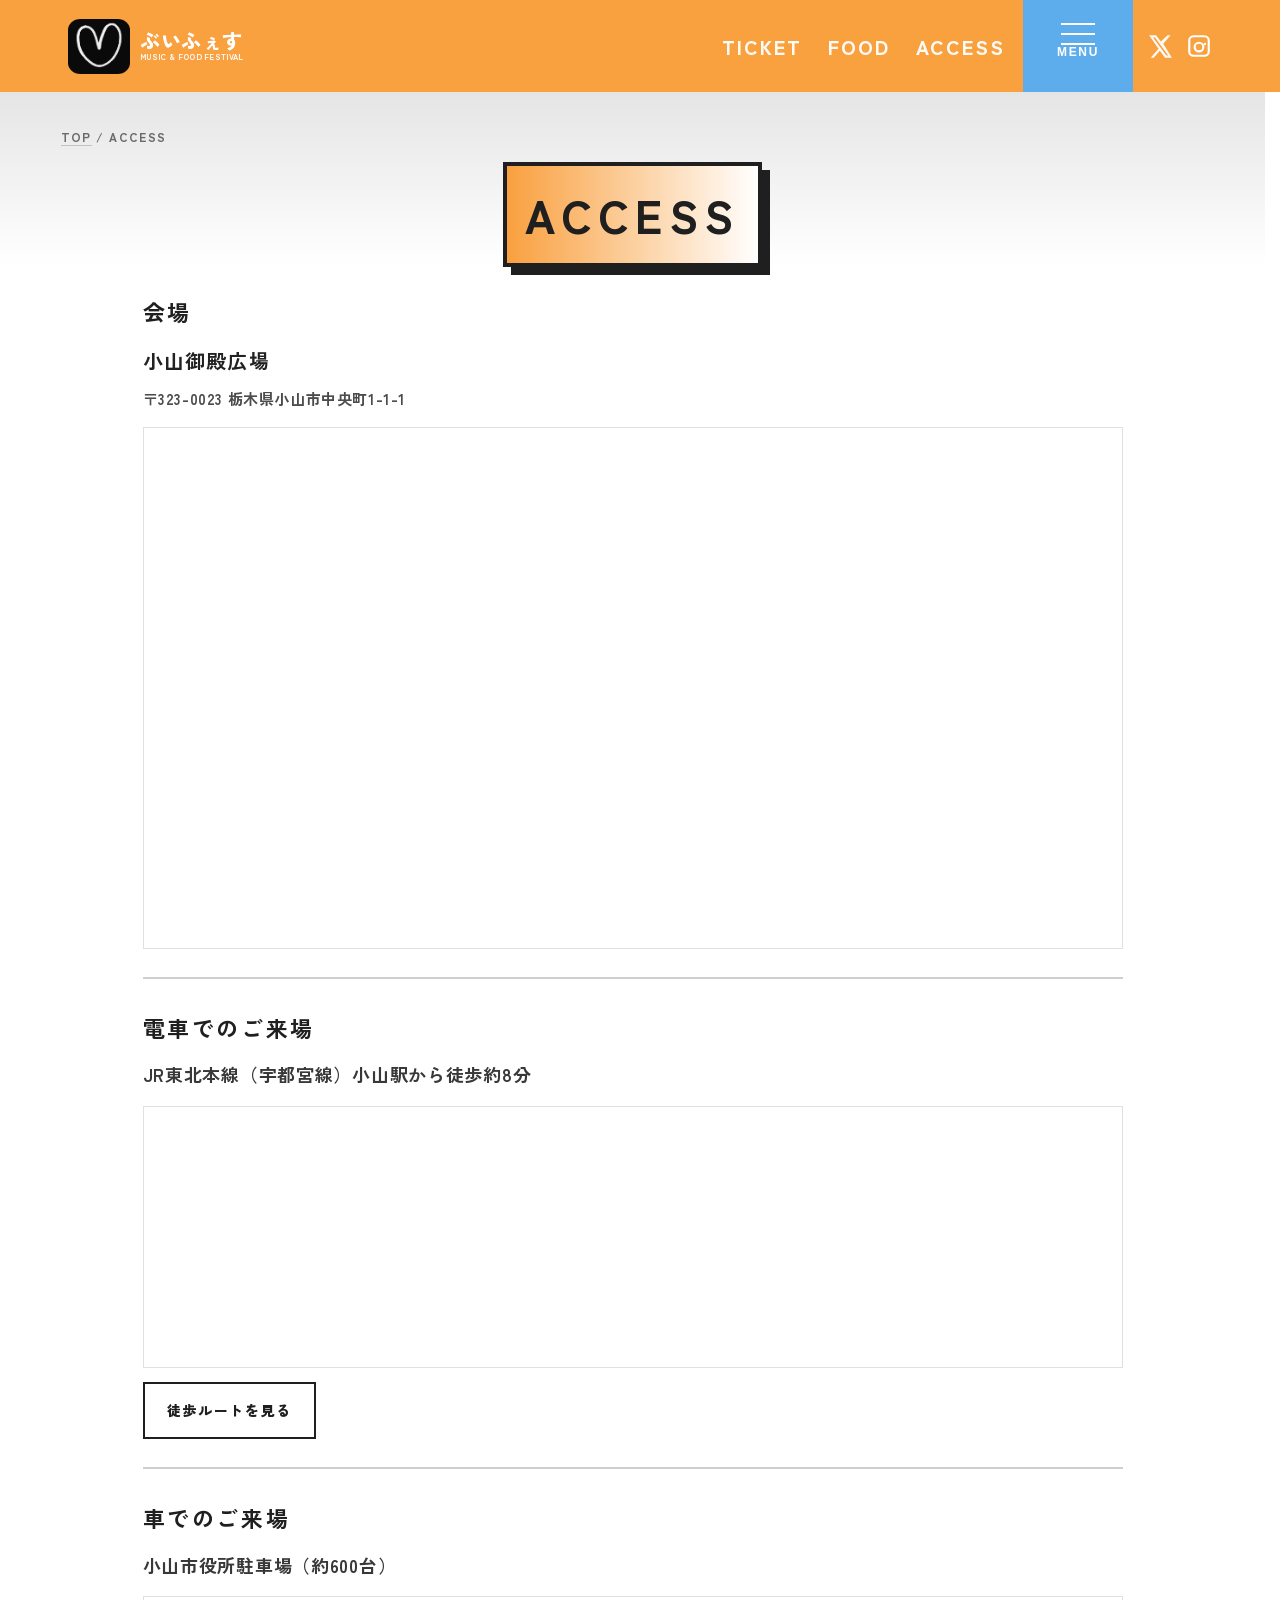
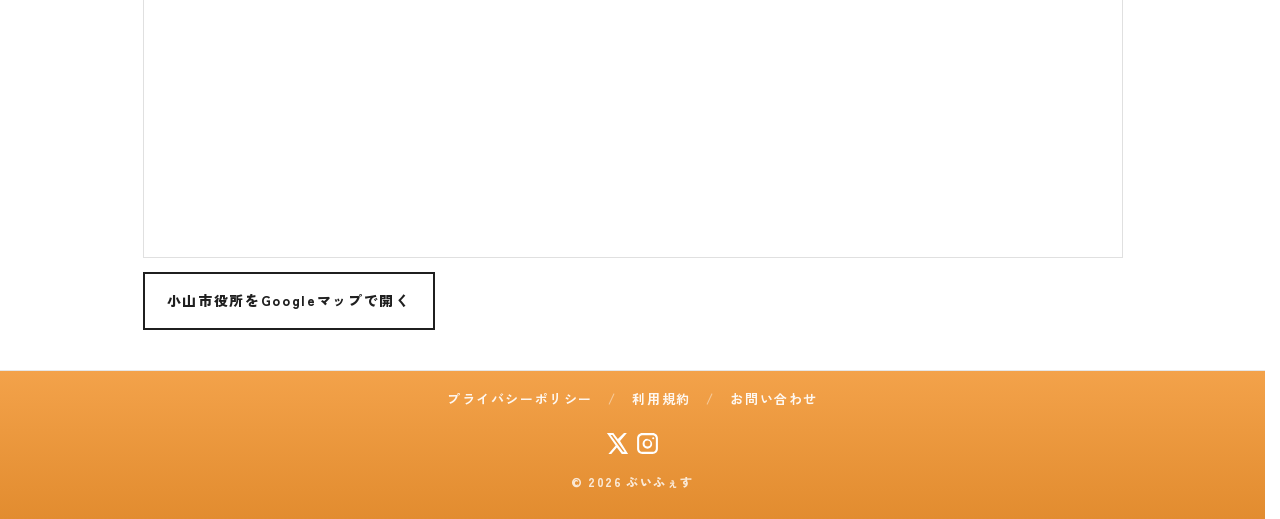
==== commit ce92ecd6: "update buifes-design-stydy site" ====
--- a/access.html
+++ b/access.html
@@ -56,7 +56,7 @@
 
         <nav class="cfNav" aria-label="グローバルナビ">
           <a href="./tickets.html">TICKET</a>
-          <a href="./artists.html">ARTISTS</a>
+          <!-- <a href="./artists.html">ARTISTS</a> -->
           <a href="./food.html">FOOD</a>
           <a href="./access.html">ACCESS</a>
         </nav>
@@ -99,7 +99,7 @@
     <div class="cfDrawerInner">
       <a href="index.html">TOP</a>
       <a href="info.html">ABOUT</a>
-      <a href="artists.html">ARTISTS</a>
+      <!-- <a href="artists.html">ARTISTS</a> -->
       <a href="food.html">FOOD</a>
       <a href="tickets.html">TICKET</a>
       <a href="access.html">ACCESS</a>
--- a/style.css
+++ b/style.css
@@ -4820,7 +4820,7 @@
   letter-spacing: .04em;
   line-height: 1.45;
   text-decoration: none;
-  word-break: keep-all;
+
   overflow-wrap: anywhere;
 }
 
@@ -7229,8 +7229,7 @@
 }
 
 /* TOP FOOD 個別位置調整 */
-.cfCarousel .cfFoodTopThumb.cfFoodTopThumb--ichigo img,
-.cfCarousel .cfFoodTopThumb.cfFoodTopThumb--inase img{
+.cfCarousel .cfFoodTopThumb.cfFoodTopThumb--ichigo img{
 
   object-fit: contain !important;
   object-position: center center !important;
@@ -7284,12 +7283,6 @@
   .cfCarousel .cfFoodTopThumb.cfFoodTopThumb--ichigo img{
     object-position: 66% center !important; /* 右に寄せる */
   }
-
-  /* 和処いなせ */
-  .cfCarousel .cfFoodTopThumb.cfFoodTopThumb--inase img{
-    object-position: 75% center !important; /* 左に寄せる */
-  }
-
 }
 
 /* =========================
@@ -9491,6 +9484,155 @@
     grid-column: auto !important;
   }
 }
+
+
+/* =========================
+   TOP ARTISTS 17人対応
+   ========================= */
+
+#artist .cfWrap{
+  max-width: 1080px !important;
+  padding-left: 18px !important;
+  padding-right: 18px !important;
+}
+
+#artist .cfArtistsGrid{
+  display: grid !important;
+  grid-template-columns: repeat(4, minmax(0, 1fr)) !important;
+  gap: 18px !important;
+  max-width: 980px !important;
+  margin: 0 auto !important;
+}
+
+#artist .cfArtistCard{
+  width: 100% !important;
+  box-shadow: 5px 5px 0 #1f1f1f !important;
+}
+
+#artist .cfArtistThumb{
+  aspect-ratio: 1 / 1 !important;
+  overflow: hidden !important;
+}
+
+#artist .cfArtistThumb img{
+  width: 100% !important;
+  height: 100% !important;
+  object-fit: cover !important;
+  display: block !important;
+}
+
+#artist .cfArtistBody{
+  padding: 10px 10px 12px !important;
+}
+
+#artist .cfArtistName{
+  font-size: 14px !important;
+  line-height: 1.45 !important;
+  letter-spacing: .01em !important;
+  white-space: normal !important;
+  word-break: keep-all !important;
+  overflow-wrap: anywhere !important;
+  text-align: center !important;
+}
+
+/* PCで17枚目を中央寄せ */
+.cfArtistCard--last{
+  grid-column: 2 / 4 !important;
+  max-width: 230px !important;
+  justify-self: center !important;
+}
+
+/* タブレット */
+@media (max-width: 1024px){
+  #artist .cfArtistsGrid{
+    grid-template-columns: repeat(3, minmax(0, 1fr)) !important;
+    max-width: 760px !important;
+    gap: 16px !important;
+  }
+
+  #artist .cfArtistName{
+    font-size: 13px !important;
+  }
+
+  .cfArtistCard--last{
+    grid-column: auto !important;
+    max-width: none !important;
+    justify-self: stretch !important;
+  }
+}
+
+/* スマホ */
+@media (max-width: 700px){
+  #artist .cfWrap{
+    padding-left: 14px !important;
+    padding-right: 14px !important;
+  }
+
+  #artist .cfArtistsGrid{
+    grid-template-columns: repeat(2, minmax(0, 1fr)) !important;
+    max-width: 100% !important;
+    gap: 14px !important;
+  }
+
+  #artist .cfArtistBody{
+    padding: 9px 8px 10px !important;
+  }
+
+  #artist .cfArtistName{
+    font-size: 12px !important;
+    line-height: 1.4 !important;
+  }
+
+  .cfArtistCard--featured::before{
+    top: 8px;
+    left: 8px;
+    min-height: 22px;
+    padding: 0 7px;
+    font-size: 9px;
+  }
+}
+
+#artist .cfArtistsGrid{
+  gap: 26px !important;
+}
+
+#artist .cfWrap{
+  padding-left: 28px !important;
+  padding-right: 28px !important;
+}
+
+@media (min-width: 1025px){
+  #artist .cfArtistsGrid{
+    gap: 32px !important;
+  }
+}
+
+/* =========================
+   TOP ARTISTS 調整
+   ========================= */
+
+#artist .cfArtistLead{
+  max-width: none !important;
+  width: 100% !important;
+  margin: 0 auto 20px !important;
+  text-align: center !important;
+}
+
+@media (max-width: 600px){
+  #artist .cfArtistsGrid{
+    grid-template-columns: repeat(2, minmax(0, 1fr)) !important;
+    gap: 16px !important;
+  }
+
+  #artist .cfArtistsGrid .cfArtistCard:last-child{
+    grid-column: 1 / -1 !important;
+    max-width: 160px !important;
+    width: 100% !important;
+    margin: 0 auto !important;
+  }
+}
+
+
 
 /* =========================
    TICKET PAGE
@@ -10374,7 +10516,7 @@
 
 .page-ticket .cfPageLead{
   margin-top: 14px;
-  color: #ffffff;
+  color: black;
   opacity: .92;
   line-height: 1.9;
   font-size: 14px;
@@ -10741,4 +10883,2344 @@
   .ticketGiftNote{
     font-size: 13px;
   }
+}
+
+/* =========================
+   TOP TICKET - SIMPLE
+   ========================= */
+.topTicketSimple{
+  max-width: 980px;
+  margin: 0 auto;
+  padding: 28px 28px 24px;
+  background: #fff;
+  border: 3px solid #1f1f1f;
+  box-shadow: 6px 6px 0 #1f1f1f;
+  position: relative;
+  overflow: hidden;
+}
+
+.topTicketSimple::before{
+  content:"";
+  position:absolute;
+  top:-26px;
+  right:-26px;
+  width: 120px;
+  height: 120px;
+  background: linear-gradient(
+    135deg,
+    rgba(93,173,236,.18),
+    rgba(249,160,63,.18)
+  );
+  transform: rotate(14deg);
+}
+
+.topTicketSimple::after{
+  content:"";
+  position:absolute;
+  left:0;
+  right:0;
+  bottom:0;
+  height:8px;
+  background: var(--lemon);
+}
+
+.topTicketSimple > *{
+  position: relative;
+  z-index: 1;
+}
+
+.topTicketSimpleHead{
+  text-align: center;
+  margin-bottom: 22px;
+}
+
+.topTicketSimpleSub{
+  margin: 0 0 10px;
+  font-family: var(--font-display);
+  font-size: 12px;
+  font-weight: 900;
+  letter-spacing: .16em;
+  color: rgba(0,0,0,.55);
+}
+
+.topTicketSimpleTitle{
+  margin: 0 0 12px;
+  font-size: clamp(24px, 3vw, 34px);
+  line-height: 1.4;
+  font-weight: 900;
+  letter-spacing: .05em;
+  color: #1f1f1f;
+}
+
+.topTicketSimpleLead{
+  margin: 0;
+  font-size: 14px;
+  line-height: 1.9;
+  font-weight: 800;
+  letter-spacing: .04em;
+  color: rgba(0,0,0,.72);
+}
+
+.topTicketSimplePrices{
+  display: grid;
+  grid-template-columns: repeat(2, 1fr);
+  gap: 18px;
+  margin-bottom: 18px;
+}
+
+.topTicketSimpleCol{
+  border: 2px solid #1f1f1f;
+  padding: 16px 16px 12px;
+  background: #fff;
+}
+
+.topTicketSimpleLabel{
+  margin-bottom: 10px;
+  font-size: 12px;
+  font-weight: 900;
+  letter-spacing: .12em;
+  color: var(--orange);
+}
+
+.topTicketSimpleRow{
+  display: flex;
+  justify-content: space-between;
+  gap: 12px;
+  padding: 10px 0;
+  border-bottom: 1px solid rgba(0,0,0,.10);
+  font-size: 14px;
+}
+
+.topTicketSimpleRow:last-child{
+  border-bottom: 0;
+}
+
+.topTicketSimpleRow span{
+  font-weight: 800;
+  color: #1f1f1f;
+}
+
+.topTicketSimpleRow strong{
+  font-weight: 900;
+  color: #1f1f1f;
+}
+
+.topTicketSimpleNote{
+  margin: 0;
+  padding: 14px 16px;
+  border: 2px solid #1f1f1f;
+  background: linear-gradient(
+    90deg,
+    rgba(249,160,63,.10),
+    rgba(93,173,236,.08)
+  );
+  font-size: 13px;
+  line-height: 1.8;
+  font-weight: 800;
+  color: #1f1f1f;
+}
+
+.topTicketSimpleBtns{
+  margin-top: 18px;
+  display: flex;
+  justify-content: center;
+  gap: 12px;
+  flex-wrap: wrap;
+}
+
+#ticket .cfBtn{
+  background: #1f1f1f;
+  border-bottom: 6px solid var(--lemon);
+}
+
+#ticket .cfBtn:hover{
+  background: var(--lemon);
+  color: #1f1f1f;
+}
+
+#ticket .cfBtnOutline{
+  border: 3px solid #1f1f1f;
+  background: #fff;
+}
+
+#ticket .cfBtnOutline:hover{
+  background: var(--teal);
+  border-color: var(--teal);
+  color: #fff;
+}
+
+@media (max-width: 700px){
+  .topTicketSimple{
+    padding: 22px 16px 18px;
+    box-shadow: 5px 5px 0 #1f1f1f;
+  }
+
+  .topTicketSimplePrices{
+    grid-template-columns: 1fr;
+    gap: 12px;
+  }
+
+  .topTicketSimpleTitle{
+    font-size: 22px;
+  }
+
+  .topTicketSimpleLead,
+  .topTicketSimpleRow,
+  .topTicketSimpleNote{
+    font-size: 13px;
+  }
+
+  .topTicketSimpleBtns{
+    display: grid;
+    grid-template-columns: 1fr;
+  }
+
+  .topTicketSimpleBtns .cfBtn,
+  .topTicketSimpleBtns .cfBtnOutline{
+    width: 100%;
+    justify-content: center;
+  }
+}
+
+/* =================================
+   TICKETS PAGE FINAL CLEAN
+   必ず style.css の一番下
+================================= */
+
+.page-ticket .cfPageHero{
+  padding: 34px 18px 6px;
+}
+
+.page-ticket .cfPageLead{
+  margin-top: 14px;
+  color: rgba(0,0,0,.74) !important;
+  line-height: 1.9;
+  font-size: 14px;
+  opacity: 1 !important;
+}
+
+.page-ticket .cfSection{
+  padding: 42px 0 !important;
+}
+
+.ticketSection .cfWrap{
+  max-width: 1100px;
+}
+
+/* -----------------
+   HERO
+----------------- */
+.ticketHeroSimple{
+  display: grid;
+  grid-template-columns: 1.2fr .8fr;
+  gap: 22px;
+  align-items: stretch;
+}
+
+.ticketHeroMain,
+.ticketHeroSide{
+  position: relative;
+  background: #fff;
+  border: 3px solid #1f1f1f;
+  box-shadow: 7px 7px 0 #1f1f1f;
+}
+
+.ticketHeroMain{
+  padding: 30px 28px 26px;
+  overflow: hidden;
+}
+
+.ticketHeroMain::before{
+  content:"";
+  position:absolute;
+  top:-28px;
+  right:-28px;
+  width:130px;
+  height:130px;
+  background: linear-gradient(
+    135deg,
+    rgba(93,173,236,.18),
+    rgba(249,160,63,.18)
+  );
+  transform: rotate(15deg);
+}
+
+.ticketHeroMain::after{
+  content:"";
+  position:absolute;
+  left:0;
+  right:0;
+  bottom:0;
+  height:8px;
+  background: var(--lemon);
+}
+
+.ticketHeroMain > *{
+  position: relative;
+  z-index: 1;
+}
+
+.ticketHeroEyebrow{
+  margin: 0 0 10px;
+  font-family: var(--font-display);
+  font-size: 12px;
+  font-weight: 900;
+  letter-spacing: .16em;
+  color: rgba(0,0,0,.55);
+}
+
+.ticketHeroCatch{
+  margin: 0;
+  font-size: clamp(28px, 4vw, 42px);
+  line-height: 1.25;
+  font-weight: 900;
+  letter-spacing: .03em;
+  color: #1f1f1f;
+}
+
+.ticketHeroCatch span{
+  color: var(--orange);
+}
+
+.ticketHeroCopy{
+  margin: 14px 0 0;
+  font-size: 15px;
+  line-height: 1.95;
+  font-weight: 700;
+  color: rgba(0,0,0,.74);
+}
+
+.ticketHeroAlert{
+  margin-top: 18px;
+  padding: 16px 18px;
+  border: 2px solid #1f1f1f;
+  background: linear-gradient(
+    90deg,
+    rgba(249,160,63,.10),
+    rgba(93,173,236,.08)
+  );
+  font-size: 14px;
+  line-height: 1.8;
+  font-weight: 700;
+  color: #1f1f1f;
+}
+
+.ticketHeroBtns{
+  margin-top: 18px;
+  display: flex;
+  gap: 12px;
+  flex-wrap: wrap;
+}
+
+.ticketHeroSide{
+  padding: 18px;
+  display: grid;
+  gap: 14px;
+  align-content: start;
+}
+
+.ticketMiniPrice{
+  border: 2px solid #1f1f1f;
+  background: #fff;
+  padding: 14px 14px 10px;
+}
+
+.ticketMiniPrice--sub{
+  background: #fffaf4;
+}
+
+.ticketMiniPriceHead{
+  margin-bottom: 8px;
+  font-size: 12px;
+  font-weight: 900;
+  letter-spacing: .12em;
+  color: var(--orange);
+}
+
+.ticketMiniPriceRow{
+  display: flex;
+  justify-content: space-between;
+  gap: 12px;
+  padding: 10px 0;
+  border-bottom: 1px solid rgba(0,0,0,.1);
+  font-size: 14px;
+  line-height: 1.5;
+}
+
+.ticketMiniPriceRow:last-child{
+  border-bottom: 0;
+}
+
+.ticketMiniPriceRow span{
+  font-weight: 700;
+  color: #1f1f1f;
+}
+
+.ticketMiniPriceRow strong{
+  font-weight: 900;
+  color: #1f1f1f;
+}
+
+/* -----------------
+   section head
+----------------- */
+.ticketSectionHead{
+  text-align: center;
+  margin-bottom: 24px;
+}
+
+.ticketSectionSub{
+  margin: 0 0 10px;
+  font-family: var(--font-display);
+  font-size: 12px;
+  font-weight: 900;
+  letter-spacing: .16em;
+  color: rgba(0,0,0,.55);
+}
+
+.ticketSectionTitle{
+  margin: 0 auto !important;
+  width: fit-content;
+  padding: 6px 20px;
+  background: linear-gradient(90deg, var(--orange), #fff);
+  border: 4px solid #1f1f1f;
+  box-shadow: 8px 8px 0 #1f1f1f;
+  font-size: clamp(24px, 3.5vw, 38px) !important;
+  line-height: 1.3;
+  font-weight: 900;
+  letter-spacing: .08em;
+  color: #1f1f1f;
+}
+
+.ticketSectionText{
+  margin: 16px auto 0;
+  max-width: 760px;
+  font-size: 15px;
+  line-height: 1.95;
+  font-weight: 700;
+  color: rgba(0,0,0,.72);
+}
+
+/* -----------------
+   seat cards
+----------------- */
+.ticketGridClean{
+  display: grid;
+  grid-template-columns: repeat(3, minmax(0, 1fr));
+  gap: 20px;
+}
+
+.ticketSeatCard{
+  background: #fff;
+  border: 3px solid #1f1f1f;
+  box-shadow: 7px 7px 0 #1f1f1f;
+  padding: 22px 20px 20px;
+}
+
+.ticketSeatCard--s{
+  background: linear-gradient(180deg, #fff, #fff8f1);
+}
+
+.ticketSeatCard--a{
+  background: linear-gradient(180deg, #fff, #f9fcff);
+}
+
+.ticketSeatCard--stand{
+  background: linear-gradient(180deg, #fff, #fcfcfc);
+}
+
+.ticketSeatLabel{
+  display: inline-block;
+  padding: 6px 10px;
+  background: #1f1f1f;
+  color: #fff;
+  font-size: 11px;
+  font-weight: 900;
+  letter-spacing: .12em;
+}
+
+.ticketSeatTitle{
+  margin: 14px 0 8px;
+  font-size: 28px;
+  line-height: 1.25;
+  font-weight: 900;
+  color: #1f1f1f;
+}
+
+.ticketSeatLead{
+  margin: 0 0 14px;
+  font-size: 14px;
+  line-height: 1.8;
+  font-weight: 700;
+  color: rgba(0,0,0,.72);
+}
+
+.ticketSeatPrice{
+  display: grid;
+  gap: 12px;
+  margin-bottom: 14px;
+}
+
+.ticketSeatPriceBox{
+  border: 2px solid #1f1f1f;
+  background: rgba(93,173,236,.08);
+  padding: 14px 14px 12px;
+}
+
+.ticketSeatPriceBox--sub{
+  background: rgba(249,160,63,.08);
+}
+
+.ticketSeatPriceTag{
+  display: block;
+  margin-bottom: 6px;
+  font-size: 12px;
+  font-weight: 900;
+  letter-spacing: .12em;
+  color: var(--orange);
+}
+
+.ticketSeatPriceBox strong{
+  display: block;
+  font-size: 32px;
+  line-height: 1.1;
+  font-weight: 900;
+  color: #1f1f1f;
+}
+
+.ticketSeatPriceBox small{
+  display: block;
+  margin-top: 6px;
+  font-size: 12px;
+  line-height: 1.5;
+  color: #666;
+}
+
+.ticketSeatList{
+  list-style: none;
+  margin: 0;
+  padding: 0;
+  display: grid;
+  gap: 9px;
+}
+
+.ticketSeatList li{
+  position: relative;
+  padding-left: 16px;
+  font-size: 14px;
+  line-height: 1.75;
+  font-weight: 700;
+  color: rgba(0,0,0,.76);
+}
+
+.ticketSeatList li::before{
+  content:"";
+  position:absolute;
+  left:0;
+  top:.72em;
+  width:7px;
+  height:7px;
+  border-radius:50%;
+  background: var(--orange);
+  transform: translateY(-50%);
+}
+
+/* -----------------
+   seat map
+----------------- */
+.ticketMapCard{
+  max-width: 920px;
+  margin: 0 auto;
+  padding: 16px;
+  background: #fff;
+  border: 3px solid #1f1f1f;
+  box-shadow: 7px 7px 0 #1f1f1f;
+}
+
+.ticketMapCard img{
+  display: block;
+  width: 100%;
+  height: auto;
+  border: 2px solid #1f1f1f;
+}
+
+/* -----------------
+   bonus
+----------------- */
+.ticketBonusGridClean{
+  display: grid;
+  grid-template-columns: repeat(2, minmax(0, 1fr));
+  gap: 20px;
+}
+
+.ticketBonusCardClean{
+  background: #fff;
+  border: 3px solid #1f1f1f;
+  box-shadow: 7px 7px 0 #1f1f1f;
+  overflow: hidden;
+}
+
+.ticketBonusCardImg{
+  border-bottom: 2px solid #1f1f1f;
+  background: #fff;
+}
+
+.ticketBonusCardImg img{
+  display: block;
+  width: 100%;
+  height: auto;
+}
+
+.ticketBonusCardBody{
+  padding: 16px 18px 18px;
+}
+
+.ticketBonusCardBody h3{
+  margin: 0 0 8px;
+  font-size: 22px;
+  line-height: 1.45;
+  font-weight: 900;
+  color: #1f1f1f;
+}
+
+.ticketBonusCardBody p{
+  margin: 0;
+  font-size: 14px;
+  line-height: 1.7;
+  font-weight: 700;
+  color: rgba(0,0,0,.7);
+}
+
+.ticketGiftNoteClean{
+  margin-top: 16px;
+  padding: 16px 18px;
+  border: 2px solid #1f1f1f;
+  background: #fffaf4;
+  font-size: 14px;
+  line-height: 1.9;
+  font-weight: 700;
+  color: rgba(0,0,0,.74);
+}
+
+/* -----------------
+   guide
+----------------- */
+.ticketGuideCardClean{
+  background: #fff;
+  border: 3px solid #1f1f1f;
+  box-shadow: 7px 7px 0 #1f1f1f;
+  padding: 22px 22px 20px;
+  max-width: 980px;
+  margin: 0 auto;
+}
+
+.ticketGuideListClean{
+  list-style: none;
+  margin: 0;
+  padding: 0;
+  display: grid;
+  gap: 12px;
+}
+
+.ticketGuideListClean li{
+  position: relative;
+  padding-left: 18px;
+  font-size: 14px;
+  line-height: 1.9;
+  font-weight: 700;
+  color: rgba(0,0,0,.76);
+}
+
+.ticketGuideListClean li::before{
+  content:"";
+  position:absolute;
+  left:0;
+  top:.74em;
+  width:7px;
+  height:7px;
+  border-radius:50%;
+  background: var(--teal);
+  transform: translateY(-50%);
+}
+
+.ticketBottomCta{
+  margin-top: 22px;
+  text-align: center;
+}
+
+/* -----------------
+   buttons
+----------------- */
+.page-ticket .cfBtn{
+  background: #1f1f1f !important;
+  border-bottom: 6px solid var(--lemon) !important;
+}
+
+.page-ticket .cfBtn:hover{
+  background: var(--lemon) !important;
+  color: #1f1f1f !important;
+}
+
+.page-ticket .cfBtnOutline{
+  display: inline-flex;
+  align-items: center;
+  justify-content: center;
+  min-height: 52px;
+  padding: 0 18px;
+  background: #fff;
+  border: 3px solid #1f1f1f;
+  color: #1f1f1f;
+  text-decoration: none;
+  font-weight: 900;
+  letter-spacing: .06em;
+}
+
+.page-ticket .cfBtnOutline:hover{
+  background: var(--teal);
+  border-color: var(--teal);
+  color: #fff;
+}
+
+/* -----------------
+   responsive
+----------------- */
+@media (max-width: 980px){
+  .ticketHeroSimple,
+  .ticketGridClean,
+  .ticketBonusGridClean{
+    grid-template-columns: 1fr;
+  }
+
+  .ticketHeroSide{
+    grid-template-columns: repeat(2, minmax(0, 1fr));
+    display: grid;
+  }
+}
+
+@media (max-width: 700px){
+  .page-ticket .cfSection{
+    padding: 34px 0 !important;
+  }
+
+  .ticketHeroMain,
+  .ticketHeroSide,
+  .ticketSeatCard,
+  .ticketMapCard,
+  .ticketBonusCardClean,
+  .ticketGuideCardClean{
+    box-shadow: 5px 5px 0 #1f1f1f;
+  }
+
+  .ticketHeroMain{
+    padding: 22px 16px 18px;
+  }
+
+  .ticketHeroSide{
+    padding: 12px;
+    grid-template-columns: 1fr;
+  }
+
+  .ticketHeroCatch{
+    font-size: 24px;
+    line-height: 1.4;
+  }
+
+  .ticketHeroCopy,
+  .ticketHeroAlert,
+  .ticketSectionText,
+  .ticketSeatLead,
+  .ticketSeatList li,
+  .ticketGiftNoteClean,
+  .ticketGuideListClean li{
+    font-size: 13px;
+  }
+
+  .ticketSectionTitle{
+    padding: 5px 14px;
+    box-shadow: 5px 5px 0 #1f1f1f;
+    font-size: 24px !important;
+  }
+
+  .ticketSeatTitle{
+    font-size: 24px;
+  }
+
+  .ticketSeatPriceBox strong{
+    font-size: 28px;
+  }
+
+  .ticketBonusCardBody h3{
+    font-size: 18px;
+  }
+
+  .ticketHeroBtns{
+    display: grid;
+    grid-template-columns: 1fr;
+  }
+
+  .ticketHeroBtns .cfBtn,
+  .ticketHeroBtns .cfBtnOutline{
+    width: 100%;
+  }
+}
+
+/* =================================
+   TICKETS PAGE FINAL TUNE
+   必ず style.css の一番下
+================================= */
+
+/* 見出しを少しスマートに */
+.ticketSectionTitle{
+  font-size: clamp(22px, 3.2vw, 34px) !important;
+  font-weight: 800 !important;
+  letter-spacing: .04em !important;
+  padding: 7px 18px !important;
+  box-shadow: 6px 6px 0 #1f1f1f !important;
+}
+
+.ticketSectionSub{
+  font-size: 11px !important;
+  letter-spacing: .18em !important;
+  font-weight: 800 !important;
+  color: rgba(0,0,0,.48) !important;
+}
+
+.ticketSectionText{
+  font-size: 14px !important;
+  line-height: 1.9 !important;
+  color: rgba(0,0,0,.72) !important;
+}
+
+.ticketSectionText--small{
+  margin-top: 12px !important;
+  font-size: 13px !important;
+  font-weight: 700 !important;
+  color: rgba(0,0,0,.58) !important;
+}
+
+/* HEROを少し軽く */
+.ticketHeroMain,
+.ticketHeroSide,
+.ticketSeatCard,
+.ticketMapCard,
+.ticketBonusCardClean,
+.ticketGuideCardClean{
+  box-shadow: 5px 5px 0 #1f1f1f !important;
+}
+
+.ticketHeroMain{
+  padding: 28px 24px 24px !important;
+}
+
+.ticketHeroCatch{
+  font-size: clamp(26px, 3.8vw, 40px) !important;
+  line-height: 1.3 !important;
+  letter-spacing: .02em !important;
+}
+
+.ticketHeroCopy{
+  font-size: 14px !important;
+  line-height: 1.9 !important;
+}
+
+.ticketHeroAlert{
+  font-size: 13px !important;
+  line-height: 1.8 !important;
+  padding: 14px 16px !important;
+}
+
+.ticketHeroSide{
+  padding: 16px !important;
+}
+
+.ticketMiniPrice{
+  padding: 14px 14px 10px !important;
+}
+
+.ticketMiniPriceHead{
+  font-size: 11px !important;
+  letter-spacing: .12em !important;
+}
+
+.ticketMiniPriceRow{
+  font-size: 13px !important;
+  padding: 9px 0 !important;
+}
+
+/* 席種カードも少し軽く */
+.ticketGridClean{
+  gap: 18px !important;
+}
+
+.ticketSeatCard{
+  padding: 20px 18px 18px !important;
+}
+
+.ticketSeatLabel{
+  font-size: 10px !important;
+  letter-spacing: .12em !important;
+  padding: 6px 10px !important;
+}
+
+.ticketSeatTitle{
+  font-size: 24px !important;
+  line-height: 1.3 !important;
+  margin: 12px 0 8px !important;
+}
+
+.ticketSeatLead{
+  font-size: 13px !important;
+  line-height: 1.8 !important;
+  margin-bottom: 12px !important;
+}
+
+.ticketSeatPrice{
+  gap: 10px !important;
+  margin-bottom: 12px !important;
+}
+
+.ticketSeatPriceBox{
+  padding: 12px 12px 10px !important;
+}
+
+.ticketSeatPriceTag{
+  font-size: 11px !important;
+  letter-spacing: .12em !important;
+}
+
+.ticketSeatPriceBox strong{
+  font-size: 25px !important;
+  line-height: 1.15 !important;
+}
+
+.ticketSeatList{
+  gap: 8px !important;
+}
+
+.ticketSeatList li{
+  font-size: 13px !important;
+  line-height: 1.75 !important;
+}
+
+/* 会場図の見出しも軽く */
+.ticketMapCard{
+  max-width: 900px !important;
+  padding: 14px !important;
+}
+
+/* 特典画像の見え方を揃える */
+.ticketBonusGridClean{
+  align-items: stretch !important;
+  gap: 18px !important;
+}
+
+.ticketBonusCardClean{
+  display: flex !important;
+  flex-direction: column !important;
+}
+
+.ticketBonusCardImg{
+  height: 420px;
+  background: #fff !important;
+  display: flex !important;
+  align-items: center !important;
+  justify-content: center !important;
+  overflow: hidden !important;
+}
+
+.ticketBonusCardImg img{
+  width: 100% !important;
+  height: 100% !important;
+  display: block !important;
+}
+
+/* エコバッグは全体が見えやすいよう contain */
+.ticketBonusCardImg--bag img{
+  object-fit: contain !important;
+  object-position: center center !important;
+  background: #fff !important;
+  padding: 12px !important;
+}
+
+/* ステッカーは少しトリミングして面を合わせる */
+.ticketBonusCardImg--sticker img{
+  object-fit: cover !important;
+  object-position: center center !important;
+}
+
+.ticketBonusCardBody{
+  padding: 16px 18px 18px !important;
+}
+
+.ticketBonusCardBody h3{
+  font-size: 20px !important;
+  line-height: 1.45 !important;
+  margin-bottom: 6px !important;
+}
+
+.ticketBonusCardBody p{
+  font-size: 13px !important;
+}
+
+/* 注記を少し軽く */
+.ticketGiftNoteClean{
+  margin-top: 16px !important;
+  padding: 14px 16px !important;
+  font-size: 13px !important;
+  line-height: 1.85 !important;
+  box-shadow: none !important;
+  border-width: 2px !important;
+}
+
+/* GUIDE */
+.ticketGuideCardClean{
+  max-width: 900px !important;
+  padding: 20px 20px 18px !important;
+}
+
+.ticketGuideListClean{
+  gap: 10px !important;
+}
+
+.ticketGuideListClean li{
+  font-size: 13px !important;
+  line-height: 1.85 !important;
+}
+
+/* ボタン */
+.page-ticket .cfBtn{
+  border-bottom: 5px solid var(--lemon) !important;
+}
+
+.page-ticket .cfBtnOutline{
+  min-height: 48px !important;
+  padding: 0 16px !important;
+  font-size: 13px !important;
+}
+
+/* レスポンシブ */
+@media (max-width: 980px){
+  .ticketHeroSimple,
+  .ticketGridClean,
+  .ticketBonusGridClean{
+    grid-template-columns: 1fr !important;
+  }
+
+  .ticketBonusCardImg{
+    height: 380px;
+  }
+}
+
+@media (max-width: 700px){
+  .ticketSectionTitle{
+    font-size: 20px !important;
+    padding: 6px 14px !important;
+    box-shadow: 4px 4px 0 #1f1f1f !important;
+  }
+
+  .ticketHeroMain,
+  .ticketHeroSide,
+  .ticketSeatCard,
+  .ticketMapCard,
+  .ticketBonusCardClean,
+  .ticketGuideCardClean{
+    box-shadow: 4px 4px 0 #1f1f1f !important;
+  }
+
+  .ticketHeroMain{
+    padding: 22px 16px 18px !important;
+  }
+
+  .ticketHeroCatch{
+    font-size: 24px !important;
+  }
+
+  .ticketHeroBtns{
+    display: grid !important;
+    grid-template-columns: 1fr !important;
+  }
+
+  .ticketHeroBtns .cfBtn,
+  .ticketHeroBtns .cfBtnOutline{
+    width: 100% !important;
+  }
+
+  .ticketBonusCardImg{
+    height: 300px;
+  }
+
+  .ticketBonusCardBody h3{
+    font-size: 18px !important;
+  }
+}
+
+/* =========================
+   見出しをスマート化
+========================= */
+.ticketSectionTitle{
+  font-weight: 600 !important;   /* ← ここが重要 */
+  letter-spacing: .06em !important;
+  font-size: clamp(22px, 3vw, 32px) !important;
+  padding: 6px 18px !important;
+  box-shadow: 5px 5px 0 #1f1f1f !important;
+}
+
+.ticketSectionSub{
+  font-weight: 600 !important;
+  letter-spacing: .2em !important;
+  color: rgba(0,0,0,.5) !important;
+}
+
+/* セクション余白を少し広げて軽く見せる */
+.ticketSectionHead{
+  margin-bottom: 28px !important;
+}
+
+html{
+  scroll-behavior: smooth;
+}
+
+.page-ticket .cfBtn{
+  font-weight: 700 !important;
+  letter-spacing: .08em !important;
+}
+
+.ticketHeroQuick{
+  margin-top: 16px;
+  display: flex;
+  flex-wrap: wrap;
+  gap: 10px;
+}
+
+.ticketHeroQuick span{
+  display: inline-flex;
+  align-items: center;
+  min-height: 38px;
+  padding: 0 14px;
+  background: #fffaf4;
+  border: 2px solid #1f1f1f;
+  font-size: 13px;
+  font-weight: 700;
+  letter-spacing: .04em;
+  color: #1f1f1f;
+}
+
+.ticketSeatCard--s{
+  background: linear-gradient(180deg, #fffdf8 0%, #fff6ea 100%);
+}
+
+.ticketSeatCard--s .ticketSeatLabel{
+  background: var(--orange);
+  color: #1f1f1f;
+  border: 2px solid #1f1f1f;
+}
+
+.ticketSeatCard--s .ticketSeatTitle::after{
+  content: "おすすめ";
+  display: inline-block;
+  margin-left: 10px;
+  padding: 2px 8px;
+  font-size: 11px;
+  font-weight: 700;
+  letter-spacing: .08em;
+  color: #1f1f1f;
+  background: #fff;
+  border: 2px solid #1f1f1f;
+  vertical-align: middle;
+}
+
+.ticketHeroSide--compare{
+  display: grid;
+  gap: 16px;
+}
+
+.ticketCompareCard{
+  background: #fff;
+  border: 3px solid #1f1f1f;
+  box-shadow: 6px 6px 0 #1f1f1f;
+  padding: 18px 18px 16px;
+}
+
+.ticketCompareCard--main{
+  background: linear-gradient(180deg, #fffdf8 0%, #fff7ee 100%);
+}
+
+.ticketCompareCard--sub{
+  background: #fff;
+  opacity: .96;
+}
+
+.ticketCompareHead{
+  margin-bottom: 14px;
+}
+
+.ticketCompareHead h3{
+  margin: 0;
+  font-size: 20px;
+  line-height: 1.35;
+  font-weight: 800;
+  letter-spacing: .04em;
+  color: #1f1f1f;
+}
+
+.ticketCompareHead p{
+  margin: 6px 0 0;
+  font-size: 12px;
+  line-height: 1.7;
+  color: rgba(0,0,0,.62);
+  font-weight: 700;
+}
+
+.ticketCompareBadge{
+  display: inline-flex;
+  align-items: center;
+  min-height: 28px;
+  padding: 0 10px;
+  margin-bottom: 10px;
+  background: var(--orange);
+  border: 2px solid #1f1f1f;
+  color: #1f1f1f;
+  font-size: 11px;
+  font-weight: 900;
+  letter-spacing: .12em;
+}
+
+.ticketCompareList{
+  display: grid;
+  gap: 10px;
+}
+
+.ticketCompareRow{
+  display: flex;
+  align-items: center;
+  justify-content: space-between;
+  gap: 16px;
+  padding: 12px 0;
+  border-top: 1px solid rgba(0,0,0,.12);
+}
+
+.ticketCompareRow:first-child{
+  border-top: 0;
+  padding-top: 4px;
+}
+
+.ticketCompareSeat{
+  font-size: 17px;
+  font-weight: 800;
+  line-height: 1.4;
+  color: #1f1f1f;
+}
+
+.ticketComparePrice{
+  font-size: 28px;
+  font-weight: 900;
+  line-height: 1;
+  color: #1f1f1f;
+  letter-spacing: .02em;
+}
+
+.ticketCompareCard--main .ticketComparePrice{
+  color: var(--orange);
+}
+
+@media (max-width: 980px){
+  .ticketCompareHead h3{
+    font-size: 18px;
+  }
+
+  .ticketCompareSeat{
+    font-size: 15px;
+  }
+
+  .ticketComparePrice{
+    font-size: 24px;
+  }
+}
+
+@media (max-width: 640px){
+  .ticketCompareCard{
+    padding: 16px 14px 14px;
+    box-shadow: 5px 5px 0 #1f1f1f;
+  }
+
+  .ticketCompareHead h3{
+    font-size: 17px;
+  }
+
+  .ticketCompareHead p{
+    font-size: 11px;
+  }
+
+  .ticketCompareSeat{
+    font-size: 14px;
+  }
+
+  .ticketComparePrice{
+    font-size: 22px;
+  }
+}
+
+/* =================================
+   TICKET HERO RIGHT FINAL OVERRIDE
+   必ず style.css の一番最後
+================================= */
+
+.ticketHeroSide.ticketHeroSide--compare{
+  display: grid !important;
+  gap: 16px !important;
+  padding: 16px !important;
+  background: transparent !important;
+  border: 0 !important;
+  box-shadow: none !important;
+}
+
+.ticketHeroSide--compare .ticketCompareCard{
+  background: #fff !important;
+  border: 3px solid #1f1f1f !important;
+  box-shadow: 5px 5px 0 #1f1f1f !important;
+  padding: 18px 18px 16px !important;
+  opacity: 1 !important;
+}
+
+.ticketHeroSide--compare .ticketCompareCard--main{
+  background: linear-gradient(180deg, #fffdf8 0%, #fff6ea 100%) !important;
+}
+
+.ticketHeroSide--compare .ticketCompareCard--sub{
+  background: #fffaf4 !important;
+}
+
+.ticketHeroSide--compare .ticketCompareHead{
+  margin-bottom: 12px !important;
+}
+
+.ticketHeroSide--compare .ticketCompareHead h3{
+  margin: 0 !important;
+  font-size: 19px !important;
+  line-height: 1.35 !important;
+  font-weight: 800 !important;
+  letter-spacing: .03em !important;
+  color: #1f1f1f !important;
+}
+
+.ticketHeroSide--compare .ticketCompareHead p{
+  margin: 6px 0 0 !important;
+  font-size: 12px !important;
+  line-height: 1.7 !important;
+  font-weight: 700 !important;
+  color: rgba(0,0,0,.62) !important;
+}
+
+.ticketHeroSide--compare .ticketCompareBadge{
+  display: inline-flex !important;
+  align-items: center !important;
+  min-height: 28px !important;
+  padding: 0 10px !important;
+  margin-bottom: 10px !important;
+  background: var(--orange) !important;
+  color: #1f1f1f !important;
+  border: 2px solid #1f1f1f !important;
+  font-size: 11px !important;
+  font-weight: 900 !important;
+  letter-spacing: .12em !important;
+}
+
+.ticketHeroSide--compare .ticketCompareList{
+  display: grid !important;
+  gap: 0 !important;
+}
+
+.ticketHeroSide--compare .ticketCompareRow{
+  display: flex !important;
+  align-items: center !important;
+  justify-content: space-between !important;
+  gap: 14px !important;
+  padding: 12px 0 !important;
+  border-top: 1px solid rgba(0,0,0,.12) !important;
+}
+
+.ticketHeroSide--compare .ticketCompareRow:first-child{
+  border-top: 0 !important;
+  padding-top: 4px !important;
+}
+
+.ticketHeroSide--compare .ticketCompareSeat{
+  font-size: 16px !important;
+  line-height: 1.4 !important;
+  font-weight: 800 !important;
+  color: #1f1f1f !important;
+}
+
+.ticketHeroSide--compare .ticketComparePrice{
+  font-size: 30px !important;
+  line-height: 1 !important;
+  font-weight: 900 !important;
+  letter-spacing: .01em !important;
+  color: #1f1f1f !important;
+}
+
+.ticketHeroSide--compare .ticketCompareCard--main .ticketComparePrice{
+  color: var(--orange) !important;
+}
+
+@media (max-width: 980px){
+  .ticketHeroSide.ticketHeroSide--compare{
+    grid-template-columns: 1fr !important;
+  }
+}
+
+@media (max-width: 640px){
+  .ticketHeroSide--compare .ticketCompareCard{
+    padding: 16px 14px 14px !important;
+  }
+
+  .ticketHeroSide--compare .ticketCompareHead h3{
+    font-size: 17px !important;
+  }
+
+  .ticketHeroSide--compare .ticketCompareSeat{
+    font-size: 14px !important;
+  }
+
+  .ticketHeroSide--compare .ticketComparePrice{
+    font-size: 24px !important;
+  }
+}
+
+/* もう少しだけ詰める版 */
+.ticketHeroMain{
+  padding-bottom: 16px !important;
+}
+
+.ticketHeroBtns{
+  margin-top: 12px !important;
+}
+
+.ticketHeroMain{
+  display: flex;
+  flex-direction: column;
+}
+
+.ticketHeroBtns{
+  margin-top: auto !important;
+}
+
+.ticketHeroMain{
+  padding-bottom: 16px !important;
+}
+
+.ticketHeroMain--single{
+  max-width: 760px;
+  margin: 0 auto;
+}
+
+.ticketHeroMain--single .ticketHeroBtns{
+  margin-top: 20px;
+  justify-content: center;
+}
+
+.ticketSection--hero{
+  padding-top: 56px !important;
+  padding-bottom: 64px !important;
+}
+
+.page-ticket .cfPageLead{
+  margin-bottom: 28px !important;
+}
+
+.ticketHeroMain{
+  padding: 34px 32px 30px !important;
+}
+
+.ticketHeroCopy{
+  margin-top: 16px !important;
+}
+
+.ticketHeroBtns{
+  margin-top: 24px !important;
+}
+
+.ticketSection + .ticketSection{
+  padding-top: 58px !important;
+}
+
+.page-ticket .cfPageLead{
+  text-align: center;
+  margin: 16px auto 32px !important;
+  max-width: 560px;
+}
+
+.page-ticket .cfPageLead{
+  text-align: center;
+  margin: 16px auto 32px !important;
+  max-width: 560px;
+  font-weight: 600;
+  color: rgba(0,0,0,.72);
+}
+
+/* =========================
+   TOP TICKET 横長ヒーロー + 価格2カラム
+   ========================= */
+
+.topTicketStack{
+  max-width: 1040px;
+  margin: 0 auto;
+}
+
+.topTicketHeroWide{
+  position: relative;
+  background: #fff;
+  border: 3px solid #1f1f1f;
+  box-shadow: 6px 6px 0 #1f1f1f;
+  padding: 28px 30px 24px;
+  margin-bottom: 20px;
+  overflow: hidden;
+}
+
+.topTicketHeroWide::before{
+  content: "";
+  position: absolute;
+  top: -28px;
+  right: -28px;
+  width: 140px;
+  height: 140px;
+  background: linear-gradient(
+    135deg,
+    rgba(93,173,236,.15),
+    rgba(249,160,63,.15)
+  );
+  transform: rotate(14deg);
+}
+
+.topTicketHeroWide::after{
+  content: "";
+  position: absolute;
+  left: 0;
+  right: 0;
+  bottom: 0;
+  height: 8px;
+  background: var(--lemon);
+}
+
+.topTicketHeroWide > *{
+  position: relative;
+  z-index: 1;
+}
+
+.topTicketHeroSub{
+  margin: 0 0 10px;
+  font-family: var(--font-display);
+  font-size: 12px;
+  font-weight: 900;
+  letter-spacing: .16em;
+  color: rgba(0,0,0,.52);
+  text-align: center;
+}
+
+.topTicketHeroTitle{
+  margin: 0;
+  font-size: clamp(32px, 4vw, 48px);
+  line-height: 1.2;
+  font-weight: 900;
+  letter-spacing: .03em;
+  color: #1f1f1f;
+  text-align: center;
+}
+
+.topTicketHeroLead{
+  margin: 16px auto 0;
+  max-width: 720px;
+  font-size: 15px;
+  line-height: 1.95;
+  font-weight: 700;
+  color: rgba(0,0,0,.74);
+  text-align: center;
+}
+
+.topTicketHeroBtns{
+  margin-top: 18px;
+  display: flex;
+  justify-content: center;
+  gap: 12px;
+  flex-wrap: wrap;
+}
+
+.topTicketPriceGrid{
+  display: grid;
+  grid-template-columns: repeat(2, minmax(0, 1fr));
+  gap: 20px;
+}
+
+.topTicketPriceCard{
+  background: #fff;
+  border: 3px solid #1f1f1f;
+  box-shadow: 6px 6px 0 #1f1f1f;
+  padding: 18px 18px 14px;
+}
+
+.topTicketPriceCard--advance{
+  background: linear-gradient(180deg, #fffdf8 0%, #fff7ee 100%);
+}
+
+.topTicketPriceCard--day{
+  background: #fff;
+}
+
+.topTicketPriceHead{
+  margin-bottom: 12px;
+}
+
+.topTicketPriceBadge{
+  display: inline-flex;
+  align-items: center;
+  min-height: 28px;
+  padding: 0 10px;
+  margin-bottom: 10px;
+  background: var(--orange);
+  border: 2px solid #1f1f1f;
+  color: #1f1f1f;
+  font-size: 11px;
+  font-weight: 900;
+  letter-spacing: .12em;
+}
+
+.topTicketPriceHead h4{
+  margin: 0;
+  font-size: 28px;
+  line-height: 1.3;
+  font-weight: 900;
+  color: #1f1f1f;
+}
+
+.topTicketPriceHead p{
+  margin: 6px 0 0;
+  font-size: 12px;
+  line-height: 1.7;
+  font-weight: 700;
+  color: rgba(0,0,0,.62);
+}
+
+.topTicketPriceRows{
+  display: grid;
+}
+
+.topTicketPriceRow{
+  display: flex;
+  align-items: center;
+  justify-content: space-between;
+  gap: 16px;
+  padding: 14px 0;
+  border-top: 1px solid rgba(0,0,0,.10);
+}
+
+.topTicketPriceRow:first-child{
+  border-top: 0;
+  padding-top: 4px;
+}
+
+.topTicketPriceRow span{
+  font-size: 20px;
+  line-height: 1.4;
+  font-weight: 800;
+  color: #1f1f1f;
+}
+
+.topTicketPriceRow strong{
+  font-size: 42px;
+  line-height: 1;
+  font-weight: 900;
+  color: #1f1f1f;
+  letter-spacing: .01em;
+}
+
+.topTicketPriceCard--advance .topTicketPriceRow strong{
+  color: var(--orange);
+}
+
+#ticket .cfBtn{
+  background: #1f1f1f;
+  border-bottom: 6px solid var(--lemon);
+}
+
+#ticket .cfBtn:hover{
+  background: var(--lemon);
+  color: #1f1f1f;
+}
+
+#ticket .cfBtnOutline{
+  display: inline-flex;
+  align-items: center;
+  justify-content: center;
+  min-height: 52px;
+  padding: 0 18px;
+  background: #fff;
+  border: 3px solid #1f1f1f;
+  color: #1f1f1f;
+  text-decoration: none;
+  font-weight: 900;
+  letter-spacing: .06em;
+}
+
+#ticket .cfBtnOutline:hover{
+  background: var(--teal);
+  border-color: var(--teal);
+  color: #fff;
+}
+
+@media (max-width: 700px){
+  .topTicketHeroWide,
+  .topTicketPriceCard{
+    box-shadow: 5px 5px 0 #1f1f1f;
+  }
+
+  .topTicketHeroWide{
+    padding: 22px 16px 18px;
+    margin-bottom: 16px;
+  }
+
+  .topTicketHeroTitle{
+    font-size: 24px;
+    line-height: 1.35;
+  }
+
+  .topTicketHeroLead{
+    font-size: 13px;
+  }
+
+  .topTicketPriceGrid{
+    grid-template-columns: 1fr;
+    gap: 16px;
+  }
+
+  .topTicketPriceHead h4{
+    font-size: 22px;
+  }
+
+  .topTicketPriceRow span{
+    font-size: 16px;
+  }
+
+  .topTicketPriceRow strong{
+    font-size: 30px;
+  }
+
+  .topTicketHeroBtns{
+    display: grid;
+    grid-template-columns: 1fr;
+  }
+
+  .topTicketHeroBtns .cfBtn,
+  .topTicketHeroBtns .cfBtnOutline{
+    width: 100%;
+  }
+}
+
+/* =========================
+   TICKETS PAGE MOBILE
+   改行をきれいにする最終調整
+   ========================= */
+@media (max-width: 600px){
+
+  /* 1文字だけ落ちるのを減らす */
+  .cfPageLead,
+  .ticketHeroCopy,
+  .ticketHeroAlert,
+  .ticketSectionText,
+  .ticketGiftNoteClean,
+  .ticketGuideListClean li,
+  .ticketSeatLead,
+  .ticketSeatList li,
+  .ticketBonusCardBody p{
+    text-wrap: pretty;
+    hanging-punctuation: allow-end;
+  }
+
+  /* ヒーロー見出し */
+  .ticketHeroCatch{
+    font-size: 20px !important;
+    line-height: 1.45 !important;
+    letter-spacing: .02em !important;
+    word-break: keep-all !important;
+    overflow-wrap: normal !important;
+  }
+
+  /* 上の説明文 */
+  .cfPageLead{
+    max-width: 22em;
+    margin-left: auto;
+    margin-right: auto;
+    text-align: center;
+    line-height: 1.9 !important;
+  }
+
+  /* ヒーローカード本文 */
+  .ticketHeroCopy{
+    font-size: 13px !important;
+    line-height: 1.95 !important;
+  }
+
+  .ticketHeroAlert{
+    font-size: 13px !important;
+    line-height: 1.85 !important;
+  }
+
+  /* セクション説明文 */
+  .ticketSectionText{
+    max-width: 22em;
+    margin-left: auto;
+    margin-right: auto;
+    font-size: 13px !important;
+    line-height: 1.95 !important;
+  }
+
+  /* 座席説明 */
+  .ticketSeatLead{
+    min-height: auto !important;
+    font-size: 13px !important;
+    line-height: 1.85 !important;
+  }
+
+  /* 箇条書き */
+  .ticketSeatList li,
+  .ticketGuideListClean li{
+    font-size: 13px !important;
+    line-height: 1.9 !important;
+  }
+
+  /* 特典の説明 */
+  .ticketBonusCardBody h3{
+    line-height: 1.5 !important;
+    word-break: keep-all !important;
+  }
+
+  .ticketBonusCardBody p{
+    line-height: 1.8 !important;
+  }
+
+  /* 注記 */
+  .ticketGiftNoteClean{
+    font-size: 12.5px !important;
+    line-height: 1.9 !important;
+  }
+
+  /* ボタンの文字が変に折れないように */
+  .ticketHeroBtns .cfBtn,
+  .ticketHeroBtns .cfBtnOutline,
+  .ticketBottomCta .cfBtn{
+    white-space: nowrap;
+    font-size: 12px !important;
+    letter-spacing: .04em !important;
+  }
+
+  /* 価格まわりは絶対折らない */
+  .ticketSeatPriceBox strong,
+  .ticketComparePrice,
+  .ticketMiniPriceRow strong{
+    white-space: nowrap;
+  }
+}
+
+/* =========================
+   TICKETS PAGE MOBILE
+   文字組み最終調整
+   ========================= */
+@media (max-width: 600px){
+
+  /* 共通：日本語の折返しを安定させる */
+  .page-ticket p,
+  .page-ticket li,
+  .page-ticket h1,
+  .page-ticket h2,
+  .page-ticket h3,
+  .page-ticket a,
+  .page-ticket span,
+  .page-ticket strong{
+    word-break: keep-all !important;
+    overflow-wrap: break-word !important;
+    line-break: strict !important;
+  }
+
+  /* セクション見出し下の説明文を整える */
+  .ticketSectionText{
+    max-width: 21em !important;
+    margin: 14px auto 0 !important;
+    font-size: 13px !important;
+    line-height: 1.95 !important;
+    text-align: center !important;
+    text-wrap: balance;
+  }
+
+  /* 会場図の説明文だけ少し広め */
+  #seatmap .ticketSectionText{
+    max-width: 22em !important;
+  }
+
+  /* 特典グッズの説明文だけさらに自然に */
+  .ticketSection:nth-of-type(4) .ticketSectionText,
+  .ticketSection .ticketSectionText.ticketSectionText--bonus{
+    max-width: 23em !important;
+  }
+
+  /* HEROカード内の本文 */
+  .ticketHeroCopy{
+    max-width: 20em !important;
+    margin-left: auto !important;
+    margin-right: auto !important;
+    font-size: 13px !important;
+    line-height: 1.95 !important;
+    text-wrap: balance;
+  }
+
+  /* GUIDEカードを少し内側に余裕を作る */
+  .ticketGuideCardClean{
+    padding: 18px 14px 16px !important;
+    overflow: hidden !important;
+  }
+
+  .ticketGuideListClean{
+    gap: 10px !important;
+  }
+
+  .ticketGuideListClean li{
+    padding-left: 15px !important;
+    padding-right: 2px !important;
+    font-size: 12.5px !important;
+    line-height: 1.95 !important;
+    letter-spacing: .01em !important;
+    overflow-wrap: anywhere !important;
+  }
+
+  .ticketGuideListClean li::before{
+    width: 6px !important;
+    height: 6px !important;
+    top: .78em !important;
+  }
+
+  /* 会場図の説明文の変な細切れ感を減らす */
+  #seatmap .ticketSectionText br{
+    display: none;
+  }
+
+  /* 特典グッズの説明文もスマホではbrを消す */
+  .ticketSectionText.ticketSectionText--bonus br,
+  .ticketSection:nth-of-type(4) .ticketSectionText br{
+    display: none;
+  }
+
+  /* GUIDE見出しと本文の距離 */
+  .ticketSectionHead{
+    margin-bottom: 20px !important;
+  }
+
+  /* 注記 */
+  .ticketGiftNoteClean{
+    font-size: 12px !important;
+    line-height: 1.9 !important;
+  }
+}
+
+@media (max-width: 600px){
+  .page-ticket .cfPageLead,
+  .ticketHeroCopy,
+  .ticketSectionText,
+  .ticketGiftNoteClean,
+  .ticketGuideListClean li{
+    word-break: normal !important;
+    overflow-wrap: break-word !important;
+    line-break: strict;
+  }
+}
+
+/* =========================
+   TOP TICKET 下ボタン調整
+   ========================= */
+
+
+.topTicketPriceBtn{
+  display: inline-flex !important;
+  align-items: center;
+  justify-content: center;
+  width: auto !important;
+  min-width: 220px;
+  padding: 0 24px !important;
+}
+
+@media (max-width: 700px){
+  .topTicketPriceBtn{
+    min-width: 0;
+    width: auto !important;
+    padding: 0 20px !important;
+  }
+}
+
+/* =========================
+   TOP TICKET 余白を増やして軽くする
+   ========================= */
+#ticket .cfWrap{
+  max-width: 980px !important;
+  padding-left: 28px !important;
+  padding-right: 28px !important;
+}
+
+.topTicketStack{
+  gap: 28px !important;
+}
+
+.topTicketHeroWide{
+  max-width: 860px;
+  margin: 0 auto;
+  padding: 34px 34px 28px !important;
+}
+
+.topTicketPriceGrid{
+  max-width: 860px;
+  margin: 0 auto;
+  gap: 20px !important;
+}
+
+.topTicketPriceCard{
+  padding: 20px 18px 18px !important;
+}
+
+@media (max-width: 700px){
+  #ticket .cfWrap{
+    padding-left: 18px !important;
+    padding-right: 18px !important;
+  }
+
+  .topTicketStack{
+    gap: 20px !important;
+  }
+
+  .topTicketHeroWide{
+    max-width: none;
+    padding: 24px 18px 20px !important;
+  }
+
+  .topTicketPriceGrid{
+    max-width: none;
+    gap: 14px !important;
+  }
+
+  .topTicketPriceCard{
+    padding: 16px 14px 14px !important;
+  }
+}
+
+.topTicketHeroTitle{
+  margin-bottom: 14px !important;
+}
+
+.topTicketHeroLead{
+  max-width: 560px;
+  margin-left: auto;
+  margin-right: auto;
+}
+
+/* =========================
+   カード同士の余白をちゃんと作る
+   ========================= */
+.topTicketHeroWide{
+  margin-bottom: 18px !important;
+}
+
+.topTicketPriceCard{
+  margin-bottom: 14px !important;
+}
+
+.topTicketHeroWide{
+  margin-bottom: 22px !important;
+}
+
+.topTicketPriceCard{
+  margin-bottom: 18px !important;
+}
+
+.topTicketPriceBtnWrap{
+  display: flex;
+  justify-content: center;
+  width: 100%;
+}
+
+.topTicketPriceBtnWrap{
+  width: 100%;
+  display: flex;
+  justify-content: center;
+  margin-top: 22px; 
+}
+
+.topTicketPriceBtnWrap{
+  width: 100%;
+  display: block;
+  text-align: center;
+  margin-top: 22px;
+}
+
+.topTicketPriceBtnWrap .cfBtn{
+  display: inline-flex;
+}
+
+.topTicketPriceBtnWrap{
+  grid-column: 1 / -1;
+  width: 100%;
+  display: flex;
+  justify-content: center;
+  margin-top: 22px;
+}
+
+/* =========================
+   TOP TICKET カード高さ揃え
+========================= */
+
+.topTicketPriceGrid{
+  align-items: stretch;
+}
+
+.topTicketPriceCard{
+  display: flex;
+  flex-direction: column;
+}
+
+/* 見出し部分を共通で少し高さ確保 */
+.topTicketPriceHead{
+  min-height: 100px;
+}
+
+/* 当日カードは下に寄せる */
+.topTicketPriceCard--day .topTicketPriceHead{
+  display: flex;
+  flex-direction: column;
+  justify-content: flex-end;
+}
+
+/* スマホでは少し控えめ */
+@media (max-width: 700px){
+  .topTicketPriceHead{
+    min-height: 72px;
+  }
+}
+
+/* =========================
+   下層 TICKET ラベル調整
+========================= */
+
+/* 前売・当日のラベル共通 */
+.ticketSeatPriceBox .ticketSeatPriceTag{
+  font-size: 14px !important;
+  font-weight: 800 !important;
+  letter-spacing: .08em !important;
+  display: inline-block;
+  margin-bottom: 8px !important;
+}
+
+/* 前売だけ強調 */
+.ticketSeatPriceBox:not(.ticketSeatPriceBox--sub) .ticketSeatPriceTag{
+  color: var(--orange) !important;
+  font-size: 15px !important;
+}
+
+/* 当日は落ち着かせる */
+.ticketSeatPriceBox--sub .ticketSeatPriceTag{
+  color: #1f1f1f !important;
+  font-size: 14px !important;
+  opacity: 1 !important;
+}
+
+
+
+
+
+
+
+
+
+
+
+
+
+
+
+
+
+
+
+
+
+
+
+
+
+
+
+
+
+
+
+
+
+
+
+
+
+
+
+
+
+
+
+
+
+
+
+
+
+
+
+
+
+
+
+
+
+
+
+.cfHero--poster{
+  position: relative;
+  height: 70vh;
+  min-height: 420px;
+  overflow: hidden;
+
+  display: flex;
+  align-items: center;
+  justify-content: center;
+}
+
+/* 背景（ぼかし） */
+.cfHeroBg{
+  position: absolute;
+  inset: 0;
+  width: 100%;
+  height: 100%;
+  object-fit: cover;
+  filter: blur(20px) brightness(0.7);
+  transform: scale(1.1);
+}
+
+/* ポスター本体 */
+.cfHeroPoster{
+  position: relative;
+  max-height: 90%;
+  width: auto;
+  max-width: 90%;
+  object-fit: contain;
+
+  box-shadow: 0 20px 60px rgba(0,0,0,0.3);
+  border-radius: 12px;
+}
+
+/* =========================
+   FLOATING TICKET（最終版）
+========================= */
+
+.floatingTicketWrap{
+  position: fixed;
+  left: 18px;
+  bottom: 90px;
+  z-index: 9999;
+}
+
+/* ボタン本体 */
+.floatingTicketBtn{
+  position: relative;
+  display: flex;
+  flex-direction: column;
+  gap: 2px;
+
+  width: 180px;
+  padding: 10px 36px 10px 12px;
+
+  border-radius: 14px;
+  border: 2px solid #1f1f1f;
+
+  background: linear-gradient(135deg, #f9a03f 0%, #79aee6 100%);
+  color: #1f1f1f;
+  text-decoration: none;
+
+  box-shadow:
+    0 8px 18px rgba(0,0,0,.14),
+    0 4px 0 #1f1f1f;
+
+  transition: all .18s ease;
+}
+
+/* ホバー */
+.floatingTicketBtn:hover{
+  transform: translateY(-2px);
+  box-shadow:
+    0 10px 20px rgba(0,0,0,.16),
+    0 4px 0 #1f1f1f;
+}
+
+/* 上の小ラベル */
+.floatingTicketMini{
+  font-size: 9px;
+  font-weight: 900;
+  letter-spacing: .12em;
+  opacity: .7;
+}
+
+/* メインテキスト */
+.floatingTicketMain{
+  font-size: 13px;
+  font-weight: 900;
+  line-height: 1.2;
+}
+
+/* 矢印 */
+.floatingTicketArrow{
+  position: absolute;
+  right: 12px;
+  top: 50%;
+  transform: translateY(-50%);
+  font-size: 16px;
+  font-weight: 900;
+}
+
+/* 閉じるボタン */
+.floatingTicketClose{
+  position: absolute;
+  top: -8px;
+  right: -8px;
+
+  width: 22px;
+  height: 22px;
+
+  border-radius: 50%;
+  border: none;
+
+  background: #1f1f1f;
+  color: #fff;
+
+  font-size: 12px;
+  font-weight: 900;
+  cursor: pointer;
+
+  z-index: 2;
+}
+
+/* スマホ */
+@media (max-width: 700px){
+  .floatingTicketWrap{
+    right: 12px;
+    bottom: 80px;
+  }
+
+  .floatingTicketBtn{
+    width: 160px;
+    padding: 9px 32px 9px 10px;
+  }
+
+  .floatingTicketMain{
+    font-size: 12px;
+  }
 }
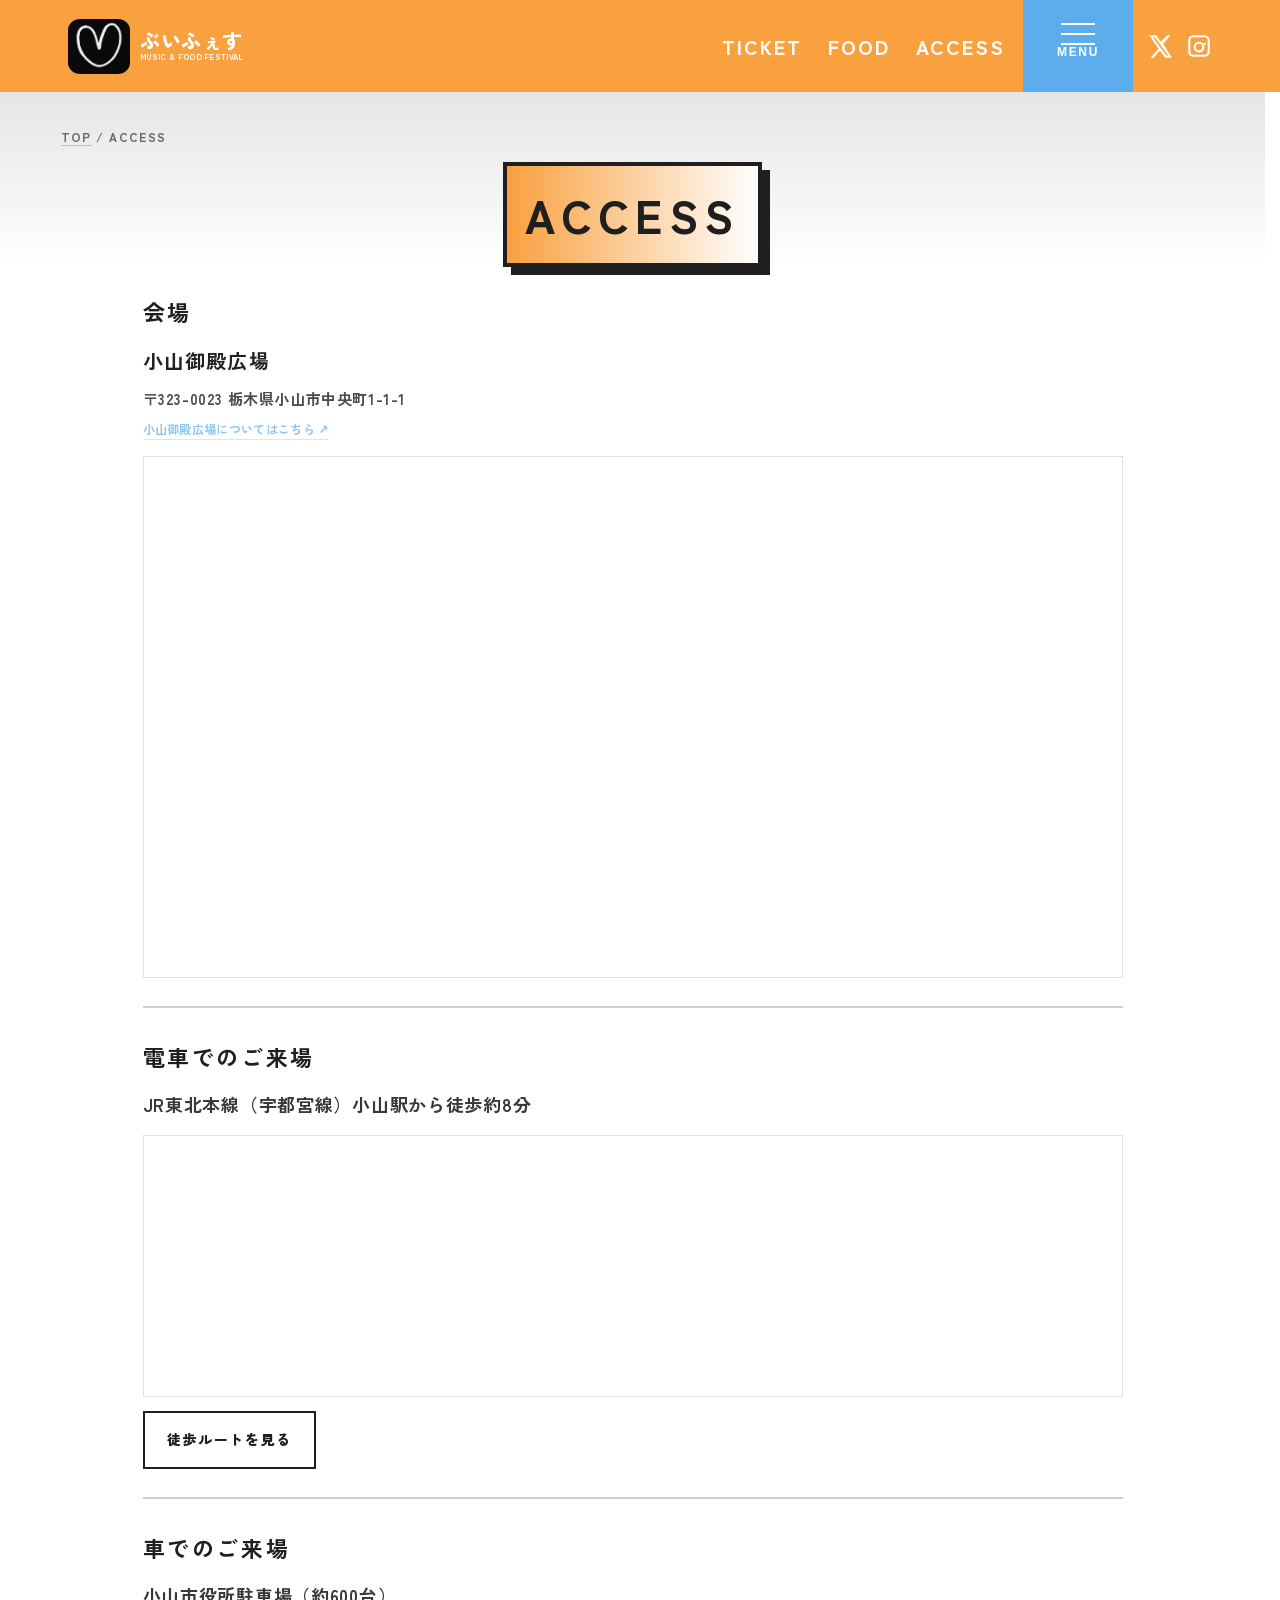
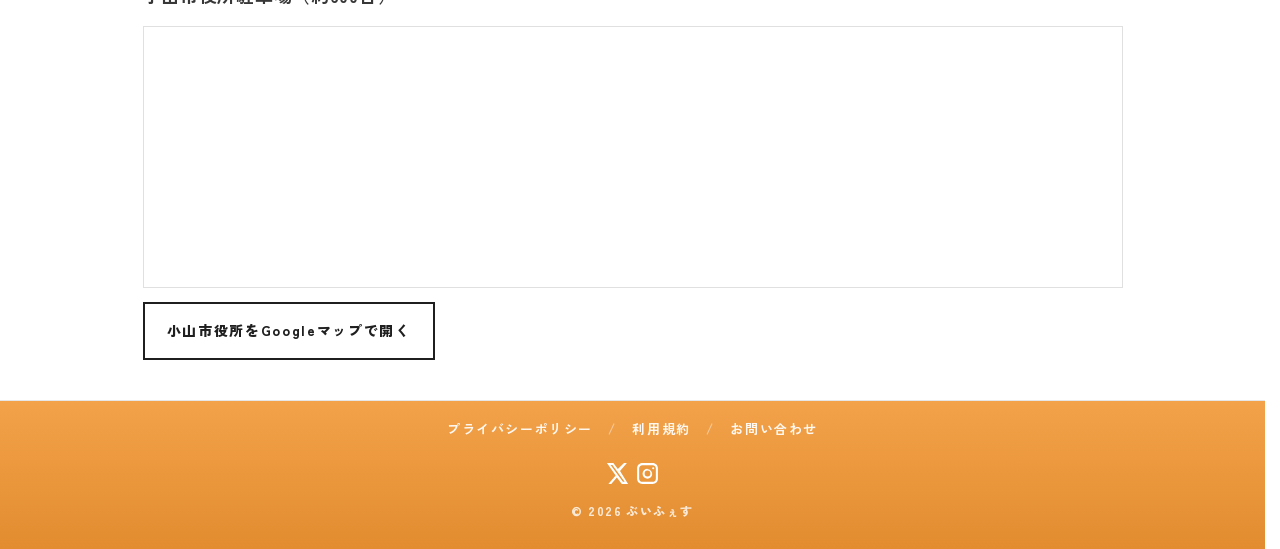
==== commit baa1e00b: "update buifes-design-stydy site" ====
--- a/access.html
+++ b/access.html
@@ -145,6 +145,14 @@
         <div class="cfAccessAddr">
           〒323-0023 栃木県小山市中央町1-1-1
         </div>
+              <a
+                class="cfAboutExternalLink"
+                href="https://share.google/LtkSNGSbUxMQGxFQT"
+                target="_blank"
+                rel="noopener noreferrer"
+              >
+                小山御殿広場についてはこちら ↗
+              </a>
       </div>
 
       <!-- 会場マップ -->
--- a/style.css
+++ b/style.css
@@ -13058,169 +13058,16416 @@
 
 
 
-
-
-
-
-
-
-
-
-
-
-
-
-
-
-
-
-
-
-
-
-
-
-
-
-
-
-.cfHero--poster{
+/* =========================
+   TICKET FAQ
+========================= */
+.ticketFaqList{
+  max-width: 900px;
+  margin: 0 auto;
+  display: grid;
+  gap: 18px;
+}
+
+.ticketFaqItem{
+  background: #fff;
+  border: 3px solid #1f1f1f;
+  box-shadow: 6px 6px 0 #1f1f1f;
+  padding: 22px 22px 18px;
+}
+
+.ticketFaqQ,
+.ticketFaqA{
+  display: grid;
+  grid-template-columns: 40px 1fr;
+  gap: 10px;
+  align-items: start;
+}
+
+.ticketFaqA{
+  margin-top: 14px;
+  padding-top: 14px;
+  border-top: 1px solid rgba(0,0,0,.12);
+}
+
+.ticketFaqMark{
+  display: inline-flex;
+  align-items: center;
+  justify-content: center;
+  width: 40px;
+  min-height: 40px;
+  border: 2px solid #1f1f1f;
+  font-weight: 900;
+  font-size: 16px;
+  line-height: 1;
+}
+
+.ticketFaqQ .ticketFaqMark{
+  background: var(--orange);
+  color: #1f1f1f;
+}
+
+.ticketFaqA .ticketFaqMark{
+  background: #fff;
+  color: #1f1f1f;
+}
+
+.ticketFaqQ p,
+.ticketFaqA p{
+  margin: 0;
+}
+
+.ticketFaqQ p{
+  font-size: 18px;
+  line-height: 1.75;
+  font-weight: 800;
+  color: #1f1f1f;
+}
+
+.ticketFaqA div{
+  display: grid;
+  gap: 8px;
+}
+
+.ticketFaqA p{
+  font-size: 14px;
+  line-height: 1.9;
+  font-weight: 700;
+  color: rgba(0,0,0,.76);
+}
+
+@media (max-width: 700px){
+  .ticketFaqItem{
+    padding: 18px 16px 16px;
+    box-shadow: 4px 4px 0 #1f1f1f;
+  }
+
+  .ticketFaqQ,
+  .ticketFaqA{
+    grid-template-columns: 34px 1fr;
+    gap: 10px;
+  }
+
+  .ticketFaqMark{
+    width: 34px;
+    min-height: 34px;
+    font-size: 14px;
+  }
+
+  .ticketFaqQ p{
+    font-size: 15px;
+    line-height: 1.7;
+  }
+
+  .ticketFaqA p{
+    font-size: 13px;
+    line-height: 1.85;
+  }
+}
+
+.ticketSection#faq{
+  margin-bottom: 80px;
+}
+
+@media (max-width: 700px){
+  .ticketSection#faq{
+    margin-bottom: 60px;
+  }
+}
+
+.ticketSection#faq{
+  margin-top: 50px;   /* ←これで上を揃える */
+  margin-bottom: 80px;
+  padding-top: 0;     /* ←余計なズレ防止 */
+}
+
+@media (max-width: 700px){
+  .ticketSection#faq{
+    margin-top: 60px;
+    margin-bottom: 60px;
+  }
+}
+
+@media (max-width: 700px){
+  .ticketFaqItem{
+    box-shadow: none; /* ←思い切って消す */
+    border: 2px solid #1f1f1f;
+  }
+}
+
+/* =========================
+   FAQ スマホはみ出し最終修正
+   必ず style.css の一番最後
+========================= */
+@media (max-width: 700px){
+
+  #faq .cfWrap{
+    width: 100% !important;
+    max-width: 100% !important;
+    padding-left: 12px !important;
+    padding-right: 12px !important;
+    box-sizing: border-box !important;
+    overflow-x: hidden !important;
+  }
+
+  .ticketFaqList{
+    width: 100% !important;
+    max-width: 100% !important;
+    margin: 0 auto !important;
+    padding: 0 !important;
+    gap: 14px !important;
+    box-sizing: border-box !important;
+  }
+
+  .ticketFaqItem{
+    width: 100% !important;
+    max-width: 100% !important;
+    margin: 0 !important;
+    padding: 16px 14px !important;
+    box-sizing: border-box !important;
+    border: 2px solid #1f1f1f !important;
+    box-shadow: none !important;
+    overflow: hidden !important;
+  }
+
+  .ticketFaqQ,
+  .ticketFaqA{
+    grid-template-columns: 32px minmax(0, 1fr) !important;
+    gap: 10px !important;
+  }
+
+  .ticketFaqMark{
+    width: 32px !important;
+    min-height: 32px !important;
+    font-size: 13px !important;
+  }
+
+  .ticketFaqQ p,
+  .ticketFaqA p{
+    min-width: 0 !important;
+    word-break: break-word !important;
+    overflow-wrap: anywhere !important;
+  }
+
+  .ticketFaqQ p{
+    font-size: 14px !important;
+    line-height: 1.7 !important;
+  }
+
+  .ticketFaqA p{
+    font-size: 12.5px !important;
+    line-height: 1.8 !important;
+  }
+}
+
+
+
+
+
+
+
+
+
+
+
+
+
+
+
+
+
+
+
+
+
+
+
+
+
+
+/* =========================
+   SPONSOR SIZE FINAL
+   一番最後に置く
+========================= */
+
+/* 共通 */
+.cfSponsorNormal img{
+  display: block !important;
+  height: auto !important;
+  margin-left: auto !important;
+  margin-right: auto !important;
+}
+
+/* 10万円：グレイド / HOOD LUCK */
+.cfSponsorLogoPremium--main,
+.cfSponsorLogoPremium{
+  width: 280px !important;
+  max-width: 88% !important;
+  margin-bottom: 26px !important;
+}
+
+/* 5万円：てつか歯科 / はねかわ */
+.cfSponsorLogo,
+.cfSponsorLogo--middle{
+  width: 270px !important;
+  max-width: 82% !important;
+  margin-bottom: 30px !important;
+}
+
+/* 1万円：美ホーム */
+.cfSponsorLogo--small{
+  width: 150px !important;
+  max-width: 70% !important;
+  margin-top: 6px !important;
+  margin-bottom: 10px !important;
+  opacity: 0.95 !important;
+}
+
+/* スマホ微調整 */
+@media (max-width: 700px){
+  .cfSponsorLogoPremium--main,
+  .cfSponsorLogoPremium{
+    width: 240px !important;
+    max-width: 86% !important;
+  }
+
+  .cfSponsorLogo,
+  .cfSponsorLogo--middle{
+    width: 180px !important;
+    max-width: 78% !important;
+  }
+
+  .cfSponsorLogo--small{
+    width: 130px !important;
+    max-width: 64% !important;
+  }
+}
+
+
+/* =========================
+   フローティング チケットボタン
+========================= */
+.cfFloatingTicket{
+  position: fixed;
+  right:90px;
+  bottom: 150px;
+  z-index: 9999;
+
+  background: linear-gradient(135deg, #ffb347, #ff7e5f);
+  color: #fff;
+  text-decoration: none;
+
+  font-size: 18px;
+  font-weight: 700;
+  letter-spacing: .08em;
+
+  padding: 10px 14px;
+  border-radius: 999px;
+
+  box-shadow: 0 6px 18px rgba(0,0,0,.2);
+
+  transition: transform .2s ease, box-shadow .2s ease;
+}
+
+/* ホバー */
+.cfFloatingTicket:hover{
+  transform: translateY(-2px);
+  box-shadow: 0 10px 22px rgba(0,0,0,.25);
+}
+
+/* スマホ少し大きく */
+@media (max-width: 700px){
+  .cfFloatingTicket{
+    font-size: 13px;
+    padding: 12px 16px;
+    left: 10px;
+    bottom: 16px;
+  }
+}
+
+/* =========================
+   FLOATING TICKET BUTTON
+   FINAL
+========================= */
+.cfFloatingTicket{
+  position: fixed;
+  right: 100px;
+  bottom: 150px;
+  z-index: 9999;
+
+  display: inline-flex;
+  align-items: center;
+  gap: 8px;
+
+  padding: 12px 18px;
+  border-radius: 999px;
+
+  background: linear-gradient(135deg, #f6b15b 0%, #ef8f63 100%);
+  color: #fff;
+  text-decoration: none;
+  font-weight: 900;
+  font-size: 14px;
+  line-height: 1;
+
+  box-shadow: 0 10px 24px rgba(0,0,0,.18);
+  transition: transform .18s ease, box-shadow .18s ease, opacity .18s ease;
+}
+
+.cfFloatingTicket:hover{
+  transform: translateY(-2px);
+  box-shadow: 0 14px 28px rgba(0,0,0,.22);
+}
+
+.cfFloatingTicketIcon{
+  font-size: 14px;
+  line-height: 1;
+}
+
+.cfFloatingTicketText{
+  white-space: nowrap;
+  line-height: 1;
+}
+
+
+
+@media (max-width: 700px){
+  .cfFloatingTicket{
+    left: 75%;
+    right: auto;
+    bottom: 80px;
+    transform: translateX(-50%);
+    padding: 12px 5px;   /* 横幅を小さく */
+    gap: 5px;
+    font-size: 12px;      /* 少し小さく */
+    box-shadow: 0 8px 20px rgba(0,0,0,.18);
+  }
+
+  .cfFloatingTicket:hover{
+    transform: translateX(-50%);
+  }
+
+  .cfFloatingTicketIcon{
+    font-size: 12px;
+  }
+
+  .cfFloatingTicketText{
+    font-size: 12px;
+  }
+}
+
+
+/* =========================
+   STICKER IMAGE FINAL OVERRIDE
+   必ず一番最後
+========================= */
+.ticketBonusCardImg--sticker{
+  background: #eef7fb !important;
+  height: 420px !important;
+}
+
+.ticketBonusCardImg--sticker img{
+  width: 100% !important;
+  height: 100% !important;
+  object-fit: contain !important;
+  object-position: center center !important;
+  display: block !important;
+  padding: 12px !important;
+}
+
+@media (max-width: 700px){
+  .ticketBonusCardImg--sticker{
+    height: 300px !important;
+  }
+
+  .ticketBonusCardImg--sticker img{
+    padding: 10px !important;
+  }
+}
+
+/* =========================
+   ABOUT PLACE LINK FINAL
+========================= */
+.cfAboutFeatureLink--place{
+  display: flex;
+  flex-direction: column;
+  align-items: flex-start;
+  gap: 8px;
+}
+
+.cfAboutFeatureLink--place .cfAboutFeatureLinkText{
+  margin-bottom: 4px;
+}
+
+.cfAboutExternalLink{
+  display: inline-flex;
+  align-items: center;
+  font-size: 12px;
+  line-height: 1.6;
+  font-weight: 700;
+  color: rgba(93, 173, 236, .92);
+  text-decoration: none;
+  border-bottom: 1px solid rgba(93, 173, 236, .45);
+  padding-bottom: 1px;
+  transition: opacity .2s ease, border-color .2s ease, color .2s ease;
+}
+
+.cfAboutExternalLink:hover{
+  opacity: .8;
+  color: rgba(93, 173, 236, 1);
+  border-color: rgba(93, 173, 236, .75);
+}
+
+.cfAboutFeatureLink--place .cfAboutFeatureLinkGo{
+  margin-top: 12px;
+}
+
+@media (max-width: 700px){
+  .cfAboutExternalLink{
+    font-size: 11px;
+  }
+
+  .cfAboutFeatureLink--place .cfAboutFeatureLinkGo{
+    margin-top: 10px;
+  }
+}
+
+.cfAboutFeatureLinkGo{
+  color: #5DADEC;
+  font-weight: 900;
+}
+
+.cfAboutExternalLink{
+  color: #5DADEC;
+  opacity: 0.65;
+  font-weight: 700;
+}
+
+/* =========================
+   LINK DESIGN SYSTEM
+========================= */
+
+/* 共通カラー */
+:root{
+  --link-main: #5DADEC;
+  --link-hover: #3f95d8;
+}
+
+/* =========================
+   ACCESS（メイン導線）
+========================= */
+.cfAboutFeatureLinkGo{
+  color: var(--link-main);
+  font-weight: 900;
+  text-decoration: none;
+  transition: color .2s ease, opacity .2s ease;
+}
+
+.cfAboutFeatureLinkGo:hover{
+  color: var(--link-hover);
+  opacity: 0.9;
+}
+
+
+/* =========================
+   外部リンク（補足）
+========================= */
+.cfAboutExternalLink{
+  color: var(--link-main);
+  font-weight: 700;
+  opacity: 0.7;
+
+  text-decoration: none;
+  border-bottom: 1px solid rgba(93,173,236,.4);
+
+  transition: color .2s ease, opacity .2s ease, border-color .2s ease;
+}
+
+.cfAboutExternalLink:hover{
+  color: var(--link-hover);
+  opacity: 1;
+  border-color: rgba(93,173,236,.8);
+}
+
+.ticketMainBtn {
+  display: inline-block;
+  background: linear-gradient(135deg, #F9A03F, #ff7b00);
+  color: #fff;
+  font-size: 18px;
+  font-weight: 700;
+  padding: 18px 32px;
+  border-radius: 999px;
+  text-decoration: none;
+  box-shadow: 0 10px 25px rgba(249,160,63,0.4);
+  transition: all .25s ease;
+  letter-spacing: 0.05em;
+}
+
+.ticketMainBtn:hover {
+  transform: translateY(-3px) scale(1.03);
+  box-shadow: 0 15px 30px rgba(249,160,63,0.6);
+}
+
+.ticketHeroBtns {
+  display: flex;
+  flex-direction: column;
+  align-items: center;
+  gap: 16px;
+}
+
+.ticketMainBtn {
+  white-space: nowrap;
+}
+
+.cfFloatingTicket {
+  background: linear-gradient(135deg, #F9A03F, #ff7b00);
+  color: #fff;
+  box-shadow: 0 10px 25px rgba(249,160,63,0.4);
+}
+
+.cfFloatingTicket:hover {
+  transform: translateY(-3px) scale(1.03);
+  box-shadow: 0 15px 30px rgba(249,160,63,0.6);
+}
+
+.ticketMainBtn{
+  display: inline-flex;
+  align-items: center;
+  justify-content: center;
+  text-align: center;
+  gap: 8px;
+}
+
+.ticketMainBtn span{
+  text-align: center;
+}
+
+.topTicketHeroBtns{
+  display: flex;
+  justify-content: center;
+  align-items: stretch;
+  gap: 12px;
+  flex-wrap: wrap;
+}
+
+.topTicketHeroBtns .ticketMainBtn,
+.topTicketHeroBtns .cfBtnOutline{
+  min-height: 60px;
+  padding: 0 24px;
+  display: inline-flex;
+  align-items: center;
+  justify-content: center;
+  box-sizing: border-box;
+}
+
+.cfBtnOutline{
+  border-width: 2px;
+}
+
+.topTicketHeroBtns{
+  display: flex;
+  justify-content: center;
+  align-items: center;
+  gap: 12px;
+  flex-wrap: wrap;
+}
+
+.topTicketHeroBtns .ticketMainBtn,
+.topTicketHeroBtns .cfBtnOutline{
+  height: 60px !important;
+  min-height: 60px !important;
+  padding: 0 24px !important;
+  display: inline-flex !important;
+  align-items: center !important;
+  justify-content: center !important;
+  box-sizing: border-box !important;
+  line-height: 1 !important;
+}
+
+.topTicketHeroBtns .cfBtnOutline{
+  border: 2px solid #1f1f1f !important;
+}
+
+/* =========================
+   飲食エリア利用チケット
+========================= */
+.ticketAreaNote{
+  max-width: 900px;
+  margin: 28px auto 0;
+  padding: 24px 26px 22px;
+  background: #fff;
+  border: 3px solid #1f1f1f;
+  box-shadow: 7px 7px 0 #1f1f1f;
+}
+
+.ticketAreaNoteTitle{
+  margin: 0 0 16px;
+  font-size: 28px;
+  line-height: 1.35;
+  font-weight: 900;
+  color: #1f1f1f;
+}
+
+.ticketAreaNoteText{
+  margin: 0 0 14px;
+  font-size: 15px;
+  line-height: 1.9;
+  font-weight: 700;
+  color: rgba(0,0,0,.76);
+}
+
+.ticketAreaNoteList{
+  margin: 0;
+  padding-left: 1.4em;
+  display: grid;
+  gap: 8px;
+}
+
+.ticketAreaNoteList li{
+  font-size: 14px;
+  line-height: 1.8;
+  font-weight: 700;
+  color: rgba(0,0,0,.76);
+}
+
+@media (max-width: 700px){
+  .ticketAreaNote{
+    margin-top: 22px;
+    padding: 18px 16px 16px;
+    box-shadow: 5px 5px 0 #1f1f1f;
+  }
+
+  .ticketAreaNoteTitle{
+    font-size: 22px;
+  }
+
+  .ticketAreaNoteText,
+  .ticketAreaNoteList li{
+    font-size: 13px;
+  }
+}
+
+/* =========================
+   SPECIAL CONTENTS
+   2カラム横並び版
+========================= */
+.cfSpecialGrid{
+  display: grid;
+  grid-template-columns: repeat(2, minmax(0, 1fr));
+  gap: 24px;
+  align-items: stretch;
+}
+
+.cfSpecialGrid .cfSpecialMcCard{
+  display: flex;
+  flex-direction: column;
+  height: 100%;
+  margin: 0;
+  overflow: hidden;
+}
+
+.cfSpecialGrid .cfSpecialMcThumb{
+  aspect-ratio: 1 / 1;
+  overflow: hidden;
+  border-bottom: 3px solid #1f1f1f;
+}
+
+.cfSpecialGrid .cfSpecialMcThumb img{
+  width: 100%;
+  height: 100%;
+  object-fit: cover;
+  display: block;
+}
+
+.cfSpecialGrid .cfSpecialMcBody{
+  display: flex;
+  flex-direction: column;
+  align-items: flex-start;
+  justify-content: flex-start;
+  padding: 26px 24px 24px;
+  min-height: 260px;
+}
+
+.cfSpecialGrid .cfSpecialMcName{
+  font-size: clamp(30px, 3vw, 42px);
+  line-height: 1.2;
+  margin-bottom: 14px;
+}
+
+.cfSpecialGrid .cfSpecialMcRole{
+  margin-bottom: 12px;
+}
+
+.cfSpecialGrid .cfSpecialMcDesc{
+  line-height: 1.9;
+  margin-bottom: 20px;
+}
+
+.cfSpecialGrid .cfInstaBtn,
+.cfSpecialGrid .cfInstaBtn--x{
+  margin-top: auto;
+}
+
+.cfSpecialMcLabel--audition{
+  color: #5DADEC;
+}
+
+/* スマホでは縦積み */
+@media (max-width: 900px){
+  .cfSpecialGrid{
+    grid-template-columns: 1fr;
+    gap: 18px;
+  }
+
+  .cfSpecialGrid .cfSpecialMcBody{
+    min-height: auto;
+  }
+}
+
+.cfSpecialMc .cfSectionTitle{
+  font-size: clamp(28px, 3vw, 44px) !important;
+  letter-spacing: .08em !important;
+}
+
+
+
+
+
+/* =========================
+   SPECIAL CONTENTS 微調整
+========================= */
+
+/* セクション見出しを少しだけ控えめに */
+.cfSpecialMc .cfSectionTitle{
+  font-size: clamp(24px, 2.6vw, 38px) !important;
+  letter-spacing: .06em !important;
+  padding: 8px 20px !important;
+}
+
+/* カード全体 */
+.cfSpecialGrid{
+  max-width: 1060px;
+  margin: 0 auto;
+  gap: 22px;
+}
+
+/* 画像の見え方を整える */
+.cfSpecialGrid .cfSpecialMcThumb{
+  aspect-ratio: 1 / 1;
+  overflow: hidden;
+}
+
+.cfSpecialGrid .cfSpecialMcThumb img{
+  width: 100%;
+  height: 100%;
+  object-fit: cover;
+  display: block;
+}
+
+/* 個別に見え方調整 */
+.cfSpecialGrid .cfSpecialMcCard:first-child .cfSpecialMcThumb img{
+  object-position: center center;
+}
+
+.cfSpecialGrid .cfSpecialMcCard:last-child .cfSpecialMcThumb img{
+  object-position: center top;
+}
+
+/* 本文エリア */
+.cfSpecialGrid .cfSpecialMcBody{
+  padding: 24px 24px 22px !important;
+  min-height: 250px;
+}
+
+.cfSpecialGrid .cfSpecialMcLabel{
+  font-size: 12px;
+  letter-spacing: .16em;
+}
+
+.cfSpecialGrid .cfSpecialMcName{
+  font-size: clamp(26px, 2.8vw, 38px) !important;
+  margin-bottom: 12px !important;
+}
+
+.cfSpecialGrid .cfSpecialMcRole{
+  font-size: 14px;
+  line-height: 1.8;
+  margin-bottom: 10px;
+}
+
+.cfSpecialGrid .cfSpecialMcDesc{
+  font-size: 14px;
+  line-height: 1.9;
+  margin-bottom: 18px;
+}
+
+/* ボタン位置を揃えやすくする */
+.cfSpecialGrid .cfInstaBtn,
+.cfSpecialGrid .cfInstaBtn--x{
+  margin-top: auto;
+}
+
+/* スマホ */
+@media (max-width: 900px){
+  .cfSpecialMc .cfSectionTitle{
+    font-size: 26px !important;
+  }
+
+  .cfSpecialGrid .cfSpecialMcBody{
+    min-height: auto;
+    padding: 20px 18px 18px !important;
+  }
+
+  .cfSpecialGrid .cfSpecialMcName{
+    font-size: 22px !important;
+  }
+
+  .cfSpecialGrid .cfSpecialMcRole,
+  .cfSpecialGrid .cfSpecialMcDesc{
+    font-size: 13px;
+  }
+}
+
+/* =========================
+   SPECIAL CONTENTS 最終微調整
+========================= */
+
+/* 全体幅と余白 */
+.cfSpecialGrid{
+  max-width: 1020px;
+  margin: 0 auto;
+  gap: 20px;
+  align-items: stretch;
+}
+
+/* カード */
+.cfSpecialGrid .cfSpecialMcCard{
+  display: flex;
+  flex-direction: column;
+  height: 100%;
+  background: #fff;
+}
+
+/* 画像エリアを少しだけ低く */
+.cfSpecialGrid .cfSpecialMcThumb{
+  aspect-ratio: 1 / 0.9;
+  overflow: hidden;
+  border-bottom: 3px solid #1f1f1f;
+}
+
+/* 画像の見え方 */
+.cfSpecialGrid .cfSpecialMcThumb img{
+  width: 100%;
+  height: 100%;
+  object-fit: cover;
+  display: block;
+}
+
+/* 左：おかもとまり */
+.cfSpecialGrid .cfSpecialMcCard:first-child .cfSpecialMcThumb img{
+  object-position: center 32%;
+}
+
+/* 右：こふな瀬。 */
+.cfSpecialGrid .cfSpecialMcCard:last-child .cfSpecialMcThumb img{
+  object-position: center 24%;
+}
+
+/* 本文 */
+.cfSpecialGrid .cfSpecialMcBody{
+  display: flex;
+  flex-direction: column;
+  align-items: flex-start;
+  padding: 24px 22px 24px;
+  min-height: 250px;
+}
+
+.cfSpecialGrid .cfSpecialMcLabel{
+  font-size: 12px;
+  letter-spacing: .16em;
+  margin-bottom: 10px;
+}
+
+.cfSpecialGrid .cfSpecialMcName{
+  font-size: clamp(28px, 2.5vw, 40px);
+  line-height: 1.2;
+  margin: 0 0 14px;
+}
+
+.cfSpecialGrid .cfSpecialMcRole{
+  margin: 0 0 12px;
+  font-size: 14px;
+  line-height: 1.8;
+}
+
+.cfSpecialGrid .cfSpecialMcDesc{
+  margin: 0 0 18px;
+  font-size: 14px;
+  line-height: 1.9;
+}
+
+/* ボタンを少しだけ自然に */
+.cfSpecialGrid .cfInstaBtn,
+.cfSpecialGrid .cfInstaBtn--x{
+  margin-top: auto;
+}
+
+/* 見出し */
+.cfSpecialMc .cfSectionTitle{
+  font-size: clamp(24px, 2.8vw, 38px) !important;
+  padding: 8px 20px !important;
+  letter-spacing: .06em !important;
+}
+
+/* スマホ */
+@media (max-width: 900px){
+  .cfSpecialGrid{
+    grid-template-columns: 1fr;
+    gap: 18px;
+  }
+
+  .cfSpecialGrid .cfSpecialMcThumb{
+    aspect-ratio: 1 / 0.9;
+  }
+
+  .cfSpecialGrid .cfSpecialMcBody{
+    min-height: auto;
+    padding: 20px 18px 20px;
+  }
+
+  .cfSpecialGrid .cfSpecialMcName{
+    font-size: 24px;
+  }
+
+  .cfSpecialGrid .cfSpecialMcRole,
+  .cfSpecialGrid .cfSpecialMcDesc{
+    font-size: 13px;
+  }
+}
+
+/* =========================
+   SPECIAL CONTENTS
+   ラベルだけ目立たせる版
+========================= */
+
+.cfSpecialGrid .cfSpecialMcLabel{
+  display: inline-flex;
+  align-items: center;
+  min-height: 34px;
+  padding: 0 12px;
+  margin: 0 0 14px !important;
+
+  background: linear-gradient(135deg, #f6b15b 0%, #ef8f63 100%);
+  color: #fff !important;
+
+  font-size: 14px !important;
+  line-height: 1 !important;
+  font-weight: 900 !important;
+  letter-spacing: .12em !important;
+
+  border-radius: 999px;
+  box-shadow: 0 6px 14px rgba(239, 143, 99, .28);
+}
+
+.cfSpecialGrid .cfSpecialMcLabel--audition{
+  background: linear-gradient(135deg, #f3c76a 0%, #f6a85f 100%);
+  color: #fff !important;
+}
+
+@media (max-width: 700px){
+  .cfSpecialGrid .cfSpecialMcLabel{
+    min-height: 30px;
+    padding: 0 10px;
+    font-size: 12px !important;
+    margin-bottom: 12px !important;
+  }
+}
+
+/* Xボタンだけ黒にする */
+.cfInstaBtn--x{
+  background: #111 !important;
+  color: #fff !important;
+  border: none !important;
+  box-shadow: 0 6px 16px rgba(0,0,0,0.25) !important;
+}
+
+/* ホバーでちょい強く */
+.cfInstaBtn--x:hover{
+  background: #000 !important;
+  transform: translateY(-1px);
+}
+
+/* =========================
+   SPECIAL CONTENTS テキスト左揃え 強制版
+   必ずいちばん最後
+========================= */
+.cfSpecialGrid .cfSpecialMcBody{
+  text-align: left !important;
+  align-items: flex-start !important;
+  justify-content: flex-start !important;
+}
+
+.cfSpecialGrid .cfSpecialMcBody > *{
+  text-align: left !important;
+  align-self: flex-start !important;
+}
+
+.cfSpecialGrid .cfSpecialMcName,
+.cfSpecialGrid .cfSpecialMcRole,
+.cfSpecialGrid .cfSpecialMcDesc,
+.cfSpecialGrid .cfSpecialMcLabel{
+  text-align: left !important;
+}
+
+/* =========================
+   SPECIAL MC / AUDITION WINNER
+   カード内ラベルを青で統一
+========================= */
+.cfSpecialMcLabel,
+.cfSpecialMcLabel--audition{
+  color: #5DADEC !important;
+}
+
+/* =========================
+   協賛（文字のみ追加分）
+========================= */
+.cfSponsorTextList{
+  margin-top: 0px;
+  display: flex;
+  flex-direction: column;
+  gap: 25px;
+  align-items: center;
+}
+
+.cfSponsorTextItem{
+  margin: 0;
+  font-size: 15px;
+  line-height: 1.5;
+  font-weight: 600;
+  color: #1f1f1f;
+  letter-spacing: 0.04em;
+  text-align: center;
+}
+
+@media (max-width: 700px){
+  .cfSponsorTextList{
+    margin-top: 0px;
+    gap: 20px;
+  }
+
+  .cfSponsorTextItem{
+    font-size: 13px;
+  }
+}
+
+/* =========================
+   SPONSOR AREA FINAL
+========================= */
+.cfSponsorArea{
+  text-align: center;
+}
+
+.cfSponsorNormal{
+  display: flex;
+  flex-direction: column;
+  align-items: center;
+}
+
+.cfSponsorLabel{
+  margin-bottom: 22px;
+}
+
+.cfSponsorBlock{
+  width: 100%;
+  margin-top: 56px;
+}
+
+.cfSponsorBlock:first-of-type{
+  margin-top: 24px;
+}
+
+.cfSponsorSubTitle{
+  margin: 0 0 24px;
+  font-size: 15px;
+  font-weight: 900;
+  letter-spacing: .14em;
+  color: rgba(0,0,0,.42);
+  text-align: center;
+}
+
+/* ロゴまわり */
+.cfSponsorNormal > a,
+.cfSponsorNormal > br{
+  display: block;
+}
+
+.cfSponsorLogoPremium,
+.cfSponsorLogo{
+  margin-bottom: 26px;
+}
+
+/* 法人・個人の文字一覧 */
+.cfSponsorTextList{
+  display: flex;
+  flex-direction: column;
+  align-items: center;
+  gap: 10px;
+}
+
+.cfSponsorTextList--personal{
+  margin-top: 6px;
+  margin-bottom: 8px;
+}
+
+.cfSponsorTextItem,
+.cfSponsorTextLink{
+  margin: 0;
+  display: inline-block;
+  text-align: center;
+  text-decoration: none;
+  color: #1f1f1f;
+}
+
+/* 法人の方を少し強め */
+.cfSponsorTextList--company .cfSponsorTextItem,
+.cfSponsorTextList--company .cfSponsorTextLink{
+  font-size: 24px;
+  line-height: 1.55;
+  font-weight: 900;
+  letter-spacing: .03em;
+}
+
+/* 個人は少し軽く */
+.cfSponsorTextList--personal .cfSponsorTextItem{
+  font-size: 20px;
+  line-height: 1.7;
+  font-weight: 700;
+  color: rgba(0,0,0,.82);
+}
+
+.cfSponsorTextLink{
+  transition: opacity .2s ease, transform .2s ease;
+}
+
+.cfSponsorTextLink:hover{
+  opacity: .72;
+  transform: translateY(-1px);
+}
+
+@media (max-width: 700px){
+  .cfSponsorBlock{
+    margin-top: 42px;
+  }
+
+  .cfSponsorSubTitle{
+    font-size: 13px;
+    margin-bottom: 18px;
+  }
+
+  .cfSponsorTextList--company{
+    margin-top: 26px;
+  }
+
+  .cfSponsorTextList--company .cfSponsorTextItem,
+  .cfSponsorTextList--company .cfSponsorTextLink{
+    font-size: 18px;
+  }
+
+  .cfSponsorTextList--personal .cfSponsorTextItem{
+    font-size: 16px;
+  }
+}
+
+.cfSponsorSubTitle{
+  font-size: 14px;
+  letter-spacing: .18em;
+  color: rgba(0,0,0,.4);
+}
+
+.cfSponsorTextList--personal .cfSponsorTextItem{
+  font-size: 18px;
+  font-weight: 600;
+  opacity: .8;
+}
+
+/* 青木工務店・東伸のブロック */
+.cfSponsorStack{
+  display: flex;
+  flex-direction: column;
+  align-items: center;
+  gap: 28px; /* ←これが余白の正体（超重要） */
+  margin: 40px 0;
+}
+
+/* ホバーでちょい浮かす（高級感） */
+.cfSponsorLogoSmall:hover{
+  opacity: 1;
+  transform: translateY(-2px);
+}
+
+.cfSponsorTextLink--logo{
+  display: inline-block;
+  margin-bottom: 32px !important;
+}
+
+.cfSponsorTextLink--logo img{
+  display: block;
+}
+
+.cfSponsorTextLink--toshin{
+  display: inline-block;
+  margin-top: 8px !important;
+}
+
+/* 青木工務店ロゴサイズ調整 */
+.cfSponsorTextLink--logo img{
+  width: 180px;  
+  max-width: 80%;
+  height: auto;
+}
+
+/* =========================
+   協賛 5を少し大きく見せる
+========================= */
+.cfSponsorLogo--high{
+  display: block;
+  margin: 0 auto 34px;
+  transform: scale(1.18);
+  transform-origin: center;
+}
+
+/* 5勢の次、1へ入る前の余白 */
+.cfSponsorLogo--high:last-of-type{
+  margin-bottom: 52px;
+}
+
+/* スマホは少し控えめ */
+@media (max-width: 700px){
+  .cfSponsorLogo--high{
+    transform: scale(1.08);
+    margin-bottom: 26px;
+  }
+
+  .cfSponsorLogo--high:last-of-type{
+    margin-bottom: 38px;
+  }
+}
+
+/* =========================
+   一番最後に追加
+========================= */
+@media (max-width: 700px){
+
+  /* 5勢 */
+  .cfSponsorLogo.cfSponsorLogo--high{
+    transform: scale(1.40) !important;
+    transform-origin: center !important;
+    margin-top: 10px !important;
+    margin-bottom: 50px !important;
+  }
+
+  /* 5勢の中でも2つの間隔を少し広げる */
+  .cfSponsorLogo.cfSponsorLogo--high + br{
+    display: block;
+    content: "";
+  }
+
+  /* 1法人ブロックの入りをしっかり空ける */
+  .cfSponsorTextList--company{
+    margin-top: 20px !important;
+  }
+
+  /* 青木ロゴ */
+  .cfSponsorTextLink--logo{
+    display: inline-block !important;
+    margin-bottom: 50px !important;
+  }
+
+  .cfSponsorTextLink--logo img{
+    width: 150px !important;
+    max-width: 70% !important;
+    height: auto !important;
+    display: block !important;
+    margin: 0 auto !important;
+  }
+
+  /* 東伸 */
+  .cfSponsorTextLink--toshin{
+    display: inline-block !important;
+    margin-top: 6px !important;
+    font-size: 17px !important;
+    line-height: 1.6 !important;
+    font-weight: 900 !important;
+    margin-bottom: 30px !important;
+  }
+
+  /* 個人協賛との間も少し広げる */
+  .cfSponsorBlock + .cfSponsorBlock{
+    margin-top: 42px !important;
+  }
+
+  /* 個人協賛見出しは少し控えめ */
+  .cfSponsorTextList--personal .cfSponsorTextItem{
+    font-size: 17px !important;
+    line-height: 1.7 !important;
+  }
+}
+
+
+
+
+
+
+
+
+
+/* =========================
+   PC 法人協賛 余白コントロール（最終仕上げ）
+========================= */
+@media (min-width: 701px){
+
+  /* 法人協賛ブロック全体の呼吸 */
+  .cfSponsorBlock{
+    margin-top: 64px !important;
+  }
+
+  /* 見出しと中身の間 */
+  .cfSponsorSubTitle{
+    margin-bottom: 32px !important;
+  }
+
+  /* ロゴ1個ごとの間隔（基本） */
+  .cfSponsorLogo{
+    display: block;
+    margin: 0 auto 34px !important;
+  }
+
+  /* グレイド（メイン）は少し余裕持たせる */
+  .cfSponsorLogoPremium--main{
+    margin-bottom: 42px !important;
+  }
+
+  /* HOOD LUCKも少し余白強め */
+  .cfSponsorLogoPremium{
+    margin-bottom: 40px !important;
+  }
+
+  /* 5万円勢（てつか・はねかわ） */
+  .cfSponsorLogo--high{
+    margin-bottom: 60px !important;
+  }
+
+  /* 1万円勢に入る前の“区切り” */
+  .cfSponsorTextList--company{
+    margin-top: 0px !important;
+  }
+
+  /* 青木ロゴ */
+  .cfSponsorTextLink--logo{
+    display: inline-block;
+    margin-bottom: 50px !important;
+  }
+
+  /* 東伸 */
+  .cfSponsorTextLink--toshin{
+    display: inline-block;
+    margin-top: 6px;
+    font-size: 20px !important;;
+  }
+
+  /* 法人→個人の切り替え */
+  .cfSponsorBlock + .cfSponsorBlock{
+    margin-top: 64px !important;
+  }
+}
+
+/* =========================
+   ロゴ微調整（美ホーム / 青木）
+========================= */
+
+/* 美ホーム：少しだけ大きく */
+.cfSponsorLogo--behome{
+  transform: scale(1.4);
+  transform-origin: center;
+}
+
+/* 青木：少し強めに大きく */
+.cfSponsorTextLink--logo img,
+.cfSponsorLogo--aoki{
+  transform: scale(1.4);
+  transform-origin: center;
+}
+
+/* スマホはさらに気持ち強めでもOK */
+@media (max-width: 700px){
+
+  .cfSponsorLogo--behome{
+    transform: scale(1.3);
+  }
+
+  .cfSponsorTextLink--logo img,
+  .cfSponsorLogo--aoki{
+    transform: scale(1.55);
+  }
+}
+
+.cfSponsorLogoCaption {
+  display: block;
+  margin-top: 8px;
+  font-size: 12px;
+  color: #888;
+  letter-spacing: 0.08em;
+}
+
+.cfSponsorLogoCaption {
+  display: block;
+  margin-top: 6px;
+  font-size: 11px;   /* ←少し小さく */
+  color: #999;       /* ←少し薄く */
+  letter-spacing: 0.05em;
+}
+
+:root{
+  --orange:#F9A03F;
+  --teal:#5DADEC;
+  --white:#ffffff;
+  --text:#333333;
+
+  --lemon:#F9A03F; /* ★追加：レモン色（好きに調整OK） */
+
+  --heroOverlay: rgba(0,0,0,.16);
+  --ink:#1f1f1f;
+}
+
+:root{
+  --font-ja: "Zen Kaku Gothic New", system-ui, -apple-system, "Noto Sans JP", sans-serif;
+  --font-display: "Fraunces", "Zen Kaku Gothic New", serif;
+
+  /* HEROの文字色（ここを調整するだけで雰囲気変わる） */
+  --hero-accent: #ffcf3a;   /* 例：レモン寄りの明るい色 */
+  --hero-accent2: #ff6bb3;  /* 例：ピンク差し色 */
+}
+
+:root{
+  --header-h: 92px;
+}
+
+/* ヘッダー高さも変数に合わせる */
+.cfHeader{ height: var(--header-h); }
+.cfMenuBtn{ height: var(--header-h); }
+.cfDrawer{ top: var(--header-h); }
+
+/* ★全ページの本文をヘッダー分だけ下げる（これが本命） */
+body{
+  padding-top: var(--header-h);
+}
+
+.cfBand{
+  background: linear-gradient(
+    90deg,
+    var(--lemon),
+    var(--teal)
+  );
+}
+
+.cfBtn:hover{
+  background: var(--lemon);
+  color: #1F4033;
+}
+
+.cfSectionTitle{
   position: relative;
-  height: 70vh;
-  min-height: 420px;
+}
+
+.cfSectionTitle::after{
+  content:"";
+  display:block;
+  width: 72px;
+  height: 6px;
+  background: var(--lemon);
+  margin: 18px auto 0;
+}
+
+/* 共通の見た目 */
+.tile{
+  background:#1f1f1f;
+  text-decoration:none;
+  display:flex;
+  align-items:center;
+  justify-content:center;
+  border-bottom:8px solid var(--lemon);
+}
+
+/* サイズだけ（PC） */
+@media (min-width: 981px){
+  .tile{ width: 240px; height: 96px; }
+}
+
+/* タブレット以下 */
+@media (max-width: 980px){
+  .tile{ width: 340px; height:108px; }
+}
+
+.cfBtnOutline:hover{
+  background: var(--lemon);
+  border-color: var(--lemon);
+  color:#1F4033;
+}
+
+*{ box-sizing:border-box; }
+
+html{
+  overflow-y: scroll;          /* 常にスクロールバー領域を確保（Chromeでズレ防止） */
+  scrollbar-gutter: stable;    /* 対応ブラウザではより綺麗に安定 */
+}
+
+body{
+  overflow-x: hidden;          /* Map/iframe等で横にはみ出してズレるのも予防 */
+  padding-top: 92px;  /* ★固定ヘッダー分 */
+}
+
+
+html,body{ 
+  margin:0; 
+}
+
+body{
+  font-family: var(--font-ja);
+  background: var(--white);
+  color: #222;          /* ← #333より少し濃く */
+  line-height: 1.75;    /* ← 全体の可読性が上がる */
+  letter-spacing: .02em;/* ← ほんの少しだけ */
+}
+
+/* HEADER */
+.cfHeader{
+  background: var(--orange);
+  height: 92px;
+  display:flex;
+  align-items:center;
+
+  position: fixed;   /* ★固定 */
+  top: 0;
+  left: 0;
+  right: 0;
+  z-index: 2000;     /* ★メニューより上にしたいなら大きめ */
+}
+
+.cfHeaderInner{
+  width: min(1180px, 100%);
+  margin: 0 auto;
+  padding: 0 18px;
+  display:flex;
+  align-items:center;
+  justify-content:space-between;
+  gap:16px;
+}
+.cfLogo{
+  color:#fff;
+  text-decoration:none;
+  line-height:1.05;
+  font-weight:800;
+}
+.cfLogoMain{
+  font-size: 30px;
+  letter-spacing: .04em;
+  display:block;
+}
+.cfLogoSub{
+  font-size: 13px;
+  opacity:.92;
+  display:block;
+  margin-top: 6px;
+}
+
+.cfNav{
+  display:flex;
+  gap: 26px;
+  align-items:center;
+}
+.cfNav a{
+  color:#fff;
+  text-decoration:none;
+  font-weight: 800;
+  letter-spacing:.08em;
+  font-size: 20px;
+}
+
+/* 右のMENU（ターコイズの縦ブロックっぽく） */
+.cfMenuBtn{
+  background: var(--teal);
+  color:#fff;
+  border:0;
+  height:92px;
+  width:110px;
+  cursor:pointer;
+  display:flex;
+  flex-direction:column;
+  align-items:center;
+  justify-content:center;
+  gap:10px;
+}
+.cfMenuIcon{
+  width:34px;
+  height:2px;
+  background:#fff;
+  position:relative;
+  display:block;
+}
+.cfMenuIcon::before,
+.cfMenuIcon::after{
+  content:"";
+  position:absolute;
+  left:0; right:0;
+  height:2px;
+  background:#fff;
+}
+.cfMenuIcon::before{ top:-10px; }
+.cfMenuIcon::after{ top:10px; }
+.cfMenuText{
+  font-weight:800;
+  letter-spacing:.14em;
+  font-size: 12px;
+}
+
+/* Drawer（最低限） */
+.cfDrawer{
+  position: fixed;   /* ★固定 */
+  top: 92px;         /* ★ヘッダー高さと同じ */
+  left: 0;
+  right: 0;
+  z-index: 1900;     /* ★ヘッダーより少し下 */
+  background: var(--teal);
+}
+
+.cfDrawerInner a:hover{
+  color: var(--lemon);
+  transform: translateY(-2px);
+}
+
+.cfDrawerInner{
+  width:min(1180px, 100%);
+  margin:0 auto;
+  padding: 14px 18px;
+  display:flex;
+  flex-wrap:wrap;
+  gap:14px;
+}
+
+.cfDrawerInner a{
+  color:#fff;
+  text-decoration:none;
+  font-weight:900;      /* 少し強く */
+  letter-spacing:.14em; /* フェス感 */
+  font-size: 25px;      /* ← ここが効く */
+}
+
+.cfDrawerInner{
+  gap: 50px;   /* 14 → 18 */
+}
+
+/* ===== TILES：PCは5つ横一列で、タイル横長 ===== */
+.cfTilesBand{ background: var(--teal); }
+
+.cfTiles{
+  margin: 0 auto;
+  padding: 26px 18px;
+
+  display: flex;
+  gap: 18px;               /* 22→18 少し詰める（好みでOK） */
+  justify-content: center;
+  flex-wrap: wrap;         /* デフォは折り返しOK */
+}
+
+/* タイル共通 */
+.tile{
+  background:#1f1f1f;
+  text-decoration:none;
+  display:flex;
+  align-items:center;
+  justify-content:center;
+  border-bottom:8px solid var(--lemon);
+
+  color:#fff;              /* ★リンク文字の色を固定（紫化を止める） */
+}
+
+.tile span{
+  color:#fff;              /* ★念のため */
+  font-weight: 900;
+  letter-spacing: .14em;
+  font-size: 22px;
+}
+
+@media (max-width: 600px){
+  .tile span{
+    font-size: 18px;       /* ← 22 → 18 */
+    letter-spacing: .12em;
+  }
+}
+
+/* PC：1列固定＋横長（コンテナ幅も広げて縮まないように） */
+@media (min-width: 981px){
+  .cfTiles{
+    flex-wrap: nowrap;     /* ★1列固定 */
+    max-width: 1400px;     /* ★1180だと入らないので広げる */
+  }
+  .tile{
+    flex: 0 0 250px;       /* ★縮まない＆横長（240〜270で好み） */
+    height: 96px;
+  }
+}
+
+/* タブレット以下：折り返し */
+@media (max-width: 980px){
+  .cfTiles{ flex-wrap: wrap; }
+  .tile{
+    width: 100%;
+    height: 76px;          /* ← 108 → 76 */
+    border-bottom-width: 6px;
+  }
+}
+
+/* SECTION */
+.cfSection{
+  padding: 54px 18px 20px;
+}
+.cfSectionTitle{
+  text-align:center;
+  margin: 0;
+  font-size: 64px;
+  color: var(--orange);
+  letter-spacing:.16em;
+  font-weight: 900;
+}
+
+/* 下の帯*/
+.cfBand{
+  margin: 34px auto 0;
+  max-width: 1180px;
+  background: var(--teal);
+  height: 74px;
+  display:flex;
+  align-items:center;
+  justify-content:center;
+}
+.cfBandInner{
+  width:100%;
+  display:flex;
+  align-items:center;
+  justify-content:center;
+  gap:18px;
+  color:#fff;
+  font-weight: 900;
+  letter-spacing:.2em;
+}
+.cfBandDate{
+  font-size: 24px;
+}
+.cfBandSub{
+  font-size: 14px;
+  opacity: .95;
+}
+
+/* Responsive */
+@media (max-width: 900px){
+  .cfNav{ display:none; }
+  .cfLogoMain{ font-size: 24px; }
+  .cfMenuBtn{ width: 92px; }
+}
+
+.heroCopy{
+  position: relative;
+  z-index:2; /* 暗幕より上に */
+}
+
+/* ===== Common layout ===== */
+.cfWrap{
+  width:min(1180px, 100%);
+  margin:0 auto;
+  padding: 0 18px;
+}
+
+.cfLead{
+  color:#111;
+  font-weight: 800;
+  letter-spacing:.06em;
+  line-height:1.9;
+  font-size: 16px;
+  margin: 12px 0 24px;
+}
+
+/* Cards */
+.cfGrid2{
+  display:grid;
+  grid-template-columns: repeat(2, minmax(0, 1fr));
+  gap: 16px;
+}
+.cfGrid3{
+  display:grid;
+  grid-template-columns: repeat(3, minmax(0, 1fr));
+  gap: 16px;
+}
+
+.cfCard{
+  background:#fff;
+  border: 3px solid #1f1f1f;
+  padding: 18px 16px;
+}
+.cfCardTitle{
+  margin:0 0 8px;
+  font-size: 14px;
+  letter-spacing:.16em;
+  font-weight: 900;
+}
+.cfCardText{
+  margin:0;
+  font-size: 20px;
+  font-weight: 900;
+  letter-spacing:.08em;
+}
+
+/* Thumb blocks (黒タイル系) */
+.cfThumb{
+  background:#1f1f1f;
+  color:#fff;
+  text-decoration:none;
+  padding: 22px 18px;
+  min-height: 120px;
+  display:flex;
+  flex-direction:column;
+  justify-content:center;
+  gap: 10px;
+}
+.cfThumbLabel{
+  font-weight: 900;
+  letter-spacing:.16em;
+  font-size: 22px;
+}
+.cfThumbSub{
+  opacity:.9;
+  font-weight: 800;
+  letter-spacing:.12em;
+  font-size: 12px;
+}
+
+/* Notice */
+.cfNotice{
+  background: var(--teal);
+  color:#fff;
+  padding: 22px 18px;
+}
+.cfNoticeTitle{
+  font-weight: 900;
+  letter-spacing:.18em;
+  font-size: 18px;
+}
+.cfNoticeText{
+  margin: 10px 0 16px;
+  line-height:1.9;
+  font-weight: 700;
+  letter-spacing:.06em;
+}
+.cfNoticeBtns{
+  display:flex;
+  gap: 12px;
+  flex-wrap:wrap;
+}
+
+/* Buttons */
+.cfBtn{
+  display:inline-flex;
+  align-items:center;
+  justify-content:center;
+  height: 44px;
+  padding: 0 16px;
+  background:#1f1f1f;
+  color:#fff;
+  text-decoration:none;
+  font-weight: 900;
+  letter-spacing:.14em;
+}
+.cfBtnOutline{
+  display:inline-flex;
+  align-items:center;
+  justify-content:center;
+  height: 44px;
+  padding: 0 16px;
+  border: 3px solid #1f1f1f;
+  color:#1f1f1f;
+  background:#fff;
+  text-decoration:none;
+  font-weight: 900;
+  letter-spacing:.14em;
+}
+
+/* Access */
+.cfAccess{
+  display:grid;
+  grid-template-columns: 1fr 1fr;
+  gap: 16px;
+  align-items:stretch;
+}
+.cfAccessBox{
+  border: 3px solid #1f1f1f;
+  padding: 18px 16px;
+  background:#fff;
+}
+.cfAccessTitle{
+  font-weight: 900;
+  letter-spacing:.16em;
+  font-size: 16px;
+  margin-bottom: 8px;
+}
+.cfAccessText{
+  margin:0 0 12px;
+  font-weight: 900;
+  font-size: 18px;
+  letter-spacing:.08em;
+}
+
+.cfMap{
+  border: 3px solid #1f1f1f;
+  background:#fff;
+  overflow:hidden;
+}
+.cfMapDummy{
+  height: 100%;
+  min-height: 220px;
+  display:flex;
+  align-items:center;
+  justify-content:center;
+  font-weight: 900;
+  letter-spacing:.18em;
+  color:#1f1f1f;
+}
+
+/* Footer */
+.cfFooterSimple{
+  background:#fff;
+  border-top: 1px solid #e6e6e6;
+}
+
+.cfFooterSimpleInner{
+  max-width: 1180px;
+  margin: 0 auto;
+  padding: 24px 18px 32px;
+  text-align:center;
+}
+
+.cfFooterPolicy{
+  font-size: 12px;
+  font-weight: 700;
+  letter-spacing: .08em;
+  margin-bottom: 12px;
+}
+
+.cfFooterPolicy a{
+  color:#666;
+  text-decoration:none;
+}
+
+.cfFooterPolicy span{
+  margin: 0 6px;
+  color:#aaa;
+}
+
+.cfFooterCopy{
+  font-size: 12px;
+  font-weight: 600;
+  color:#999;
+  letter-spacing:.08em;
+  color: rgba(255,255,255,.75); /* ← ほんのり濃く */
+}
+
+/* ===== SIMPLE FOOTER ===== */
+.cfFooterSimple{
+  background: var(--orange); /* ヘッダーと完全一致 */
+}
+
+.cfFooterSimpleInner{
+  max-width: 1180px;
+  margin: 0 auto;
+  padding: 28px 18px 36px;
+  text-align: center;
+}
+
+/* 規約リンク */
+.cfFooterPolicy{
+  font-size: 12px;
+  letter-spacing: .12em;
+  margin-bottom: 10px;
+}
+
+.cfFooterPolicy a{
+  color: rgba(255,255,255,.85);
+  text-decoration: none;
+}
+
+.cfFooterPolicy span{
+  margin: 0 10px;
+  color: rgba(255,255,255,.45);
+}
+
+/* コピーライト */
+.cfFooterCopy{
+  font-size: 11px;
+  letter-spacing: .12em;
+  color: rgba(255,255,255,.65);
+}
+
+.cfFooterSimple{
+  background: linear-gradient(
+    180deg,
+    #f3a24a,
+    #e28c2f
+  );
+}
+
+
+/* 英文サブ（MUSIC & FOOD FESTIVAL） */
+.heroSub{
+  font-family: var(--font-ja);
+  font-weight: 900;
+  letter-spacing: .18em;
+  color: rgba(255,255,255,.95);
+}
+
+/* 日付をアクセント色にしてもおしゃれ */
+.heroDate{
+  color: rgba(255,255,255,.95);
+}
+
+.heroLogo{
+  position: relative;
+  z-index:2;
+
+  font-family: var(--font-display);
+  font-weight: 900;
+  font-size: clamp(64px, 9vw, 140px);
+  line-height: .95;
+
+  /* ベタ色！ */
+  color: #f9a304;
+
+  text-shadow: none;
+}
+
+.heroMeta,
+.heroSub,
+.heroCatch{
+  color: rgba(17, 255, 88, 0.8);
+}
+
+.heroInner{
+  position:absolute;
+  left: 8%;
+  bottom: 20%;
+  max-width: 1000px;
+}
+
+:root{
+  /* ===== HERO：ここだけ触ればOK ===== */
+  --hero-title-fill: #F9A03F;     /* ぶいふぇす文字の色 */
+  --hero-title-stroke: #1a0b11;      /* 黒フチ色 */
+  --hero-title-stroke-w: 8px;    /* 黒フチの太さ（PCなら8〜12） */
+
+  --hero-title-size: clamp(64px, 7vw, 120px);
+
+  --hero-sub-color: rgba(255,255,255,.95);
+  --hero-sub-size: 10px;          /* MUSIC & FOOD FESTIVAL */
+  --hero-date-size: 16px;         /* 2026.05.05 */
+  --hero-catch-size: 18px;        /* キャッチ */
+
+  --hero-shadow: 0 18px 40px rgba(0,0,0,.35);
+}
+
+.heroLogo{
+  font-family: var(--font-display);
+  font-weight: 900;
+  font-size: var(--hero-title-size);
+  line-height: .95;
+
+  color: var(--hero-title-fill);
+
+  /* 黒フチ */
+  -webkit-text-stroke: var(--hero-title-stroke-w) var(--hero-title-stroke);
+  paint-order: stroke fill;
+  text-shadow: var(--hero-shadow);
+
+  margin: 0 0 14px;
+}
+
+.heroMeta{
+  font-weight: 900;
+  letter-spacing: .28em;
+  font-size: var(--hero-date-size);
+  color: var(--hero-sub-color);
+  margin-bottom: 14px;
+}
+
+.heroSub{
+  font-weight: 900;
+  letter-spacing: .18em;
+  font-size: var(--hero-sub-size);
+  color: var(--hero-sub-color);
+  margin-bottom: 14px;
+}
+
+.heroCatch{
+  font-weight: 800;
+  line-height: 1.8;
+  font-size: var(--hero-catch-size);
+  color: var(--hero-sub-color);
+  max-width: 42ch;
+}
+
+/* ===== HERO：ここだけ触ればOK（最終上書き） ===== */
+:root{
+  --hero-title-fill: #F9A03F;       /* ぶいふぇす色 */
+  --hero-title-stroke: #1a0b11;     /* フチ色 */
+  --hero-title-stroke-w: 10px;      /* フチ太さ */
+
+  --hero-title-size: clamp(64px, 8vw, 140px);
+
+  --hero-date-color: rgba(47, 207, 224, 0.95);
+  --hero-subtitle-color: #F9A03F;
+  --hero-catch-color: rgba(12, 13, 13, 0.95);
+
+  --hero-sub-size: 28px;            /* ←ここ効くようにする */
+  --hero-date-size: 25px;
+  --hero-catch-size: 23px;
+
+  --hero-shadow: 0 18px 40px rgba(0,0,0,.35);
+  --hero-tint: rgba(0,0,0,.18);     /* 背景に薄暗幕 */
+}
+
+.heroInner{ z-index:2; position:absolute; left:8%; bottom:20%; max-width:1000px; }
+
+/* タイトル本体 */
+.heroLogo{
+  position:relative;
+  z-index:2;
+  font-family: var(--font-display);
+  font-weight: 900;
+  font-size: var(--hero-title-size);
+  line-height: .95;
+  margin: 0 0 14px;
+
+  color: var(--hero-title-fill);
+  -webkit-text-stroke: var(--hero-title-stroke-w) var(--hero-title-stroke);
+  paint-order: stroke fill;
+  text-shadow: var(--hero-shadow);
+}
+
+/* ★ここが超重要：サブは .heroLogo span なので変数を当てる */
+.heroLogo span{
+  display:block;
+  margin-top: 10px;
+  font-family: var(--font-ja);
+  font-weight: 900;
+  letter-spacing: .18em;
+
+  font-size: var(--hero-sub-size);
+  color: var(--hero-subtitle-color);
+
+  /* サブも少しだけ読みやすく */
+  text-shadow: 0 10px 24px rgba(0,0,0,.28);
+}
+
+/* 日付 */
+.heroMeta{
+  font-weight: 900;
+  letter-spacing: .28em;
+  font-size: var(--hero-date-size);
+  color: var(--hero-date-color);
+  margin-bottom: 12px;
+  text-shadow: 0 10px 24px rgba(0,0,0,.28);
+}
+
+/* キャッチ */
+.heroCatch{
+  font-weight: 800;
+  line-height: 1.8;
+  font-size: var(--hero-catch-size);
+  color: var(--hero-catch-color);
+  max-width: 42ch;
+  text-shadow: 0 10px 24px rgba(0,0,0,.28);
+}
+
+:root{
+  --section-title: #1f1f1f;
+  --section-ribbon: var(--teal);
+  --section-ribbon2: var(--lemon);
+}
+
+.cfSectionTitle{
+  margin: 0 auto 24px;
+  width: fit-content;
+  padding: 4px 22px;
+  font-size: clamp(36px, 5vw, 60px);
+  letter-spacing: .14em;
+  font-weight: 900;
+  color: var(--section-title);
+  background: linear-gradient(90deg, var(--section-ribbon), var(--section-ribbon2));
+  border: 4px solid #1f1f1f;
+  box-shadow: 10px 10px 0 #1f1f1f;
+  position: relative;
+}
+.cfSectionTitle::after{ display:none; }
+
+/* ===== SECTION spacing fix ===== */
+
+/* セクション全体の上下余白 */
+.cfSection{
+  padding: 50px 18px 72px;   /* ← 前よりゆったり */
+}
+
+/* 見出しと中身の間 */
+.cfSectionTitle{
+  margin-bottom: 24px;       /* ← ここが一番効く */
+}
+
+/* ===== Sponsor ===== */
+.cfSponsor{
+  margin-top: 80px;
+  padding: 36px 18px 48px;
+  border-top: 2px solid rgba(0,0,0,.12);
+}
+
+.cfSponsorTitle{
+  text-align:center;
+  font-size: 20px;
+  letter-spacing: .28em;
+  font-weight: 900;
+  color: #1f1f1f;
+  margin: 0 0 32px;
+}
+
+/* ロゴエリア（今は空） */
+.cfSponsorBody{
+  display:flex;
+  justify-content:center;
+  align-items:center;
+  gap: 32px;
+  flex-wrap:wrap;
+  min-height: 40px; /* 空でも高さを保つ */
+}
+
+/* ===== FOOTER (FINAL OVERRIDE) ===== */
+.cfFooterSimple{
+  background: linear-gradient(180deg, #f3a24a, #e28c2f);
+}
+
+.cfFooterPolicy{
+  font-size: 13px;             /* ← 少しだけ大きく */
+  font-weight: 800;            /* ← ここで太く */
+  letter-spacing: .12em;
+  margin-bottom: 12px;
+}
+
+.cfFooterPolicy a{
+  color: rgba(255,255,255,.92);
+  text-decoration: none;
+}
+
+.cfFooterCopy{
+  font-size: 20px;             /* ← 1段上げて読みやすく */
+  font-weight: 800;            /* ← 太く見せたいなら800でOK */
+  letter-spacing: .12em;
+  color: rgba(255,255,255,.80);
+}
+
+/* ===== Sub pages ===== */
+.cfPageHero{
+  background: linear-gradient(180deg, rgba(0,0,0,.10), rgba(0,0,0,0));
+  padding: 34px 18px 0;
+}
+
+.cfPageInner{
+  max-width: 1180px;
+  margin: 0 auto;
+  padding: 0 18px;
+}
+
+.cfBreadcrumb{
+  font-size: 12px;
+  font-weight: 800;
+  letter-spacing: .12em;
+  color: rgba(0,0,0,.55);
+  margin: 0 0 14px;
+}
+
+.cfBreadcrumb a{
+  color: inherit;
+  text-decoration: none;
+  border-bottom: 1px solid rgba(0,0,0,.18);
+}
+
+.cfPageTitle{
+  margin: 0;
+  font-size: clamp(34px, 4.8vw, 52px);
+  letter-spacing: .14em;
+  font-weight: 900;
+  color: #1f1f1f;
+}
+
+.cfPageLead{
+  margin: 14px 0 0;
+  font-size: 14px;
+  font-weight: 800;
+  letter-spacing: .08em;
+  line-height: 1.9;
+  color: rgba(0,0,0,.75);
+}
+
+/* ===== Coming Soon block ===== */
+.cfSoon{
+  max-width: 1180px;
+  margin: 0 auto;
+  padding: 40px 18px 84px;
+}
+.cfSoonBox{
+  border: 3px solid #1f1f1f;
+  background:#fff;
+  padding: 22px 18px;
+}
+.cfSoonTitle{
+  margin:0 0 10px;
+  font-weight: 900;
+  letter-spacing: .14em;
+  font-size: 14px;
+}
+.cfSoonText{
+  margin:0;
+  font-weight: 800;
+  letter-spacing: .08em;
+  line-height: 1.9;
+  color: rgba(0,0,0,.72);
+}
+
+.cfMap{
+  min-height: 320px;   /* 280〜360で好み */
+}
+
+/* ===== ACCESS page enhance ===== */
+.cfMapIframe{
+  width:100%;
+  height:100%;
+  min-height: 260px;
+  border:0;
+  display:block;
+}
+
+.cfAccessHow{
+  margin-top: 34px;
+  padding-top: 26px;
+  border-top: 2px solid rgba(0,0,0,.10);
+}
+
+.cfAccessHowTitle{
+  margin: 0 0 16px;
+  font-size: 14px;
+  letter-spacing: .18em;
+  font-weight: 900;
+  color:#1f1f1f;
+}
+
+.cfHowGrid{
+  display:grid;
+  grid-template-columns: repeat(3, minmax(0, 1fr));
+  gap: 16px;
+}
+
+.cfHowCard{
+  border: 3px solid #1f1f1f;
+  background:#fff;
+  padding: 16px;
+}
+
+.cfHowCardTitle{
+  font-weight: 900;
+  letter-spacing: .14em;
+  font-size: 12px;
+  margin-bottom: 10px;
+}
+
+.cfHowCardText{
+  margin:0;
+  font-weight: 800;
+  letter-spacing: .06em;
+  line-height: 1.8;
+  font-size: 14px;
+}
+
+/* ===== Legal pages ===== */
+.cfLegal{
+  max-width: 860px;
+}
+
+.cfLegal h3{
+  margin: 26px 0 10px;
+  font-size: 13px;
+  letter-spacing: .14em;
+  font-weight: 900;
+}
+
+.cfLegal p{
+  margin: 0 0 12px;
+  line-height: 1.9;
+  letter-spacing: .04em;
+  font-weight: 700;
+  color:#1f1f1f;
+}
+
+.cfLegalNote{
+  margin-top: 22px;
+  font-size: 12px;
+  opacity: .8;
+}
+
+.cfMap,
+.cfMap iframe{
+  width: 100%;
+  max-width: 100%;
+  display: block;
+}
+
+.cfWrap, .cfHeaderInner{
+  max-width: 1180px;
+}
+
+/* ===== FIX: トップの "MUSIC & FOOD FESTIVAL" だけズレる問題 ===== */
+.heroLogo span{
+  line-height: 1;        /* 行の高さでズレるのを止める */
+  margin-top: 8px;       /* ここで上下位置を微調整（8〜12で好み） */
+  padding: 0;            /* 念のため */
+  display: block;
+}
+
+/* ===== Header nav (PC only) ===== */
+.cfNav{
+  display:flex;
+  gap: 26px;
+  align-items:center;
+  margin-left: auto;     /* ロゴの右側に寄せる */
+  margin-right: 18px;    /* MENUボタンとの間を少し空ける */
+}
+
+.cfNav a{
+  color:#fff;
+  text-decoration:none;
+  font-weight: 900;
+  letter-spacing:.10em;
+  font-size: 20px;       /* まずはここを基準に。大きくしたければ16 */
+  opacity: .95;
+}
+
+.cfNav a:hover{
+  opacity: 1;
+  text-decoration: underline;
+  text-underline-offset: 6px;
+}
+
+/* スマホ/タブレットは隠す（ハンバーガーのみ） */
+@media (max-width: 900px){
+  .cfNav{ display:none; }
+}
+
+/* =========================
+   Footer links: keep 1 line on mobile
+   ========================= */
+@media (max-width: 480px){
+  .cfFooterPolicy{
+    display: flex;
+    justify-content: center;
+    align-items: center;
+    flex-wrap: nowrap;     /* 折り返し禁止 */
+    white-space: nowrap;   /* 改行禁止 */
+    gap: 10px;
+    font-size: 11px;       /* 少し小さくして1行維持 */
+    overflow-x: auto;      /* どうしても入らなければ横スクロール保険 */
+    -webkit-overflow-scrolling: touch;
+  }
+
+  .cfFooterPolicy span{
+    margin: 0;             /* "/" の左右マージンを消す */
+    flex: 0 0 auto;
+  }
+
+  .cfFooterPolicy a{
+    flex: 0 0 auto;
+  }
+}
+
+/* ===== Subpage title = Ribbon style ===== */
+.cfPageTitle{
+  margin: 0 auto 24px;
+  width: fit-content;
+  padding: 6px 22px;
+  font-size: clamp(28px, 5vw, 52px);
+  letter-spacing: .14em;
+  font-weight: 900;
+  color: var(--section-title, #1f1f1f);
+
+  background: linear-gradient(
+    90deg,
+    var(--section-ribbon, var(--teal)),
+    var(--section-ribbon2, var(--lemon))
+  );
+
+  border: 4px solid #1f1f1f;
+  box-shadow: 10px 10px 0 #1f1f1f;
+  position: relative;
+}
+
+/* ===== Legal pages typography (FIX) ===== */
+
+/* 小見出し（主役） */
+.cfLegal h3{
+  font-size: 18px;        /* ← 大きく */
+  font-weight: 900;
+  letter-spacing: .14em;
+  margin: 32px 0 12px;
+}
+
+/* 説明文（一段下げる） */
+.cfLegal p{
+  font-size: 14px;        /* ← 小さく */
+  font-weight: 700;
+  line-height: 1.9;
+  letter-spacing: .04em;
+  color:#1f1f1f;
+  margin: 0 0 14px;
+}
+
+/* ===== HERO DATE : 文字色 + 黒フチ ===== */
+.heroMeta{
+  font-weight: 900;
+  letter-spacing: .28em;
+  font-size: var(--hero-date-size);
+
+  /* 塗り */
+  color: var(--hero-title-fill); /* ぶいふぇすと同じ黄色 */
+
+  /* 黒フチ */
+  -webkit-text-stroke: 7px var(--hero-title-stroke);
+  paint-order: stroke fill;
+
+  /* 読みやすさ */
+  text-shadow: var(--hero-shadow);
+
+  margin-bottom: 12px;
+}
+
+.heroLockup{
+  width: clamp(260px, 70vw, 640px);
+  height: auto;
+  display: block;
+
+  /* 写真に負けないための影 */
+  filter: drop-shadow(0 18px 36px rgba(0,0,0,.35));
+}
+
+.sr-only {
+  position: absolute;
+  width: 1px;
+  height: 1px;
   overflow: hidden;
+  clip: rect(0,0,0,0);
+}
+
+/* ロゴを“上に重ねる” */
+.heroLogoArea{
+  position: absolute;
+  inset: 0;
+  display: grid;
+
+  /* ここを center → start にする */
+  place-items: start center;
+
+  /* ここで“どれだけ上から落とすか”を調整 */
+  padding: 140px 16px 70px;  /* ← 140 を増やすと下がる / 減らすと上がる */
+}
+
+/* ロゴ画像 */
+.heroLogoImg{
+  width: min(760px, 92vw);
+  height: auto;
+  display: block;
+
+  /* 写真に負けないようにほんの少し */
+  filter: drop-shadow(0 18px 36px rgba(0,0,0,.25));
+}
+
+/* ロゴは上に固定配置（HEROの高さには影響させない） */
+.heroLogoArea{
+  position: absolute;
+  inset: 0;
+  display: grid;
+  place-items: start center;
+
+  /* 上からどのくらい下げるか */
+  padding-top: clamp(90px, 14vh, 160px);
+
+  pointer-events: none;
+  z-index: 2;
+}
+
+.heroLogoImg{
+  width: min(760px, 92vw);
+  height: auto;
+  display: block;
+  filter: drop-shadow(0 18px 36px rgba(0,0,0,.28));
+}
+
+/* ロゴ：空に“ギリギリ入れる”位置 */
+.heroLogoArea{
+  position: absolute;
+  inset: 0;
+  display: grid;
+  place-items: start center;
+
+  /* ★ここが調整つまみ：小さくすると上に上がる */
+  padding-top: clamp(-500px, 10vh, 120px);
+
+  z-index: 2;
+  pointer-events: none;
+}
+
+.heroLogoImg{
+  width: min(760px, 92vw);
+  height: auto;
+  display: block;
+  filter: drop-shadow(0 18px 36px rgba(0,0,0,.28));
+}
+
+.cfHero{
+  position: relative;
+  height: clamp(560px, calc(100svh - var(--header-h)), 860px);
+  min-height: 680px;
+
+  background-image: url("./img/fes6-2.jpg");
+  background-size: cover;
+  background-repeat: no-repeat;
+
+  /* ★ここだけを触る */
+  background-position: 50% 45%;
+
+  overflow: hidden;
+  background-color: #000;
+}
+
+@media (max-width: 600px){
+  .cfHero{ 
+    min-height: 720px;
+    background-position: 50% 55%;
+  }
+
+  /* ★これを追加 */
+  .heroLogoArea{
+    padding-top: 180px; /* ← ここだけ触る */
+  }
+
+  .heroLogoImg{
+    width: min(520px, 92vw);
+  }
+}
+
+/* =========================
+   MOBILE DRAWER (FINAL OVERRIDE)
+   ========================= */
+@media (max-width: 900px){
+
+  /* 右側だけの細いパネルにする */
+  .cfDrawer{
+    position: fixed;
+    top: var(--header-h);
+    right: 0;
+    left: auto;
+
+    /* ★重要：min-width を撤去して clamp で細さ固定 */
+    width: clamp(160px, 32vw, 220px);
+
+    /* ★重要：高さを中身に合わせる（青い余白を消す） */
+    height: auto;
+    max-height: calc(100svh - var(--header-h));
+    overflow: auto;
+
+    background: var(--teal);
+    z-index: 1900;
+
+    box-shadow: -16px 0 40px rgba(0,0,0,.18);
+  }
+
+  /* 中身は上詰め */
+  .cfDrawerInner{
+    width: 100%;
+    margin: 0;
+    padding: 14px 0;
+    display: flex;
+    flex-direction: column;
+    align-items: center;
+    justify-content: flex-start;
+    gap: 0;
+  }
+
+  .cfDrawerInner a{
+    width: 100%;
+    text-align: center;
+    padding: 16px 0;
+    font-size: 18px;
+    letter-spacing: .18em;
+    border-bottom: 1px solid rgba(255,255,255,.22);
+  }
+  .cfDrawerInner a:last-child{ border-bottom: 0; }
+
+  /* 暗幕を常設して、opacityでふわっと出す */
+  body::before{
+    content:"";
+    position: fixed;
+    inset: 0;
+    background: rgba(0,0,0,.28);
+    z-index: 1800;
+
+    opacity: 0;
+    visibility: hidden;
+    pointer-events: none;
+
+    transition: opacity .25s ease, visibility .25s ease;
+  }
+
+  /* drawer-open の時だけ表示 */
+  body.drawer-open::before{
+    opacity: 1;
+    visibility: visible;
+    pointer-events: auto; /* 暗幕クリックで閉じたい場合に効く */
+  }
+}
+
+/* =========================
+   ABOUT message (full-bleed like HERO)
+   ========================= */
+.cfAboutMessage{
+  position: relative;
+  width: 100%;
+  min-height: clamp(420px, 60vh, 720px);
+
+  background-image: url("./img/3.jpg");
+  background-size: cover;
+  background-repeat: no-repeat;
+  background-position: 50% 50%;
+
+  display: grid;
+  place-items: center;
+
+  /* ✅ 影・枠は無し */
+  border: 0;
+  box-shadow: none;
+}
+
+.cfAboutMessage::before{
+  content:"";
+  position:absolute;
+  inset:0;
+
+  /* ★白を足して空を淡くする */
+  background: rgba(255,255,255,.22);
+}
+
+.cfAboutMessageInner{
+  position: relative;
+  z-index: 1;
+  text-align: center;
+  padding: 0 18px;
+  width: min(1000px, 92vw);
+}
+
+.cfAboutMessageInner p{
+  margin: 0;
+  color: #fff;
+
+  font-weight: 900;
+  letter-spacing: .12em;
+  line-height: 1.9;
+  font-size: clamp(18px, 2.2vw, 28px);
+
+  /* ✅ 影いらないなら外す */
+  text-shadow: none;
+}
+
+/* =========================
+   ABOUT page : message hero
+   ========================= */
+
+.cfAboutMessage{
+  position: relative;
+  width: 100%;
+
+  /* ★トップヒーローと同格の縦感 */
+  min-height: clamp(520px, 70vh, 820px);
+
+  background-image: url("./img/3.jpg");
+  background-size: cover;
+  background-position: 50% 50%;
+  background-repeat: no-repeat;
+
+  display: grid;
+  place-items: center;
+
+  overflow: hidden;
+}
+
+/* 中央配置コンテナ */
+.cfAboutMessageInner{
+  position: relative;
+  z-index: 1;
+  display: flex;
+  justify-content: center;
+  align-items: center;
+  padding: 0 24px;
+}
+
+/* 文字画像 */
+.cfAboutMessageImg{
+  width: min(760px, 90vw);
+  height: auto;
+  display: block;
+}
+
+/* スマホ調整 */
+@media (max-width: 600px){
+  .cfAboutMessage{
+    min-height: 420px;
+  }
+
+  .cfAboutMessageImg{
+    width: min(520px, 92vw);
+  }
+}
+
+/* =========================
+   MOBILE : 全カード・画像を縦1列にする
+   ========================= */
+@media (max-width: 600px){
+
+  /* 2カラム系はすべて1列に */
+  .cfGrid2,
+  .cfGrid3,
+  .cfAccess,
+  .cfHowGrid{
+    grid-template-columns: 1fr !important;
+  }
+
+  /* flex で横並びしてる場合の保険 */
+  .cfGrid2,
+  .cfGrid3,
+  .cfAccess,
+  .cfHowGrid{
+    display: grid;
+  }
+
+  /* 画像・カードは横幅100% */
+  .cfCard,
+  .cfAccessBox,
+  .cfHowCard,
+  img{
+    width: 100%;
+  }
+}
+
+/* ===== FORCE TICKET FIX ===== */
+body .cfNotice{
+  background: var(--teal) !important;
+  color:#fff !important;
+  padding: 32px 24px !important;
+}
+
+/* =========================
+   DENSITY TUNING（圧迫感を減らす）
+   ========================= */
+:root{
+  --space-section-y: 44px;   /* cfSectionの上下 */
+  --space-card: 14px;        /* カードのpadding */
+  --gap-grid: 12px;          /* グリッドgap */
+
+  --title-size: clamp(28px, 4.2vw, 46px); /* 見出し（帯のTICKET/ABOUT等） */
+  --card-title: 12px;        /* 小見出し */
+  --card-text: 16px;         /* カード本文 */
+
+  --thumb-label: 18px;       /* 黒タイルの文字 */
+  --thumb-minh: 96px;        /* 黒タイルの高さ */
+}
+
+:root {
+  --ig-color: #E1306C;      /* Instagram ピンク */
+  --ig-color-hover: #C13584;
+}
+
+/* section */
+.cfSection{
+  padding: var(--space-section-y) 18px calc(var(--space-section-y) + 20px);
+}
+
+/* 見出し（リボン帯） */
+.cfSectionTitle,
+.cfPageTitle{
+  font-size: var(--title-size);
+  padding: 6px 18px;     /* 横幅も少し削る */
+  box-shadow: 8px 8px 0 #1f1f1f; /* ちょい軽く */
+}
+
+/* グリッドの密度 */
+.cfGrid2, .cfGrid3, .cfAccess, .cfHowGrid{
+  gap: var(--gap-grid);
+}
+
+/* カード密度 */
+.cfCard, .cfAccessBox, .cfHowCard{
+  padding: var(--space-card);
+}
+
+/* カード文字 */
+.cfCardTitle, .cfHowCardTitle{
+  font-size: var(--card-title);
+}
+.cfCardText{
+  font-size: var(--card-text);
+}
+
+/* 黒タイル（出店者/フード/ドリンク等） */
+.cfThumb{
+  min-height: var(--thumb-minh);
+  padding: 16px 14px;
+  gap: 8px;
+}
+.cfThumbLabel{
+  font-size: var(--thumb-label);
+}
+
+/* さらにスマホはもう少し詰める */
+@media (max-width: 600px){
+  :root{
+    --space-section-y: 36px;
+    --space-card: 12px;
+    --gap-grid: 10px;
+    --thumb-label: 17px;
+    --thumb-minh: 88px;
+  }
+}
+
+/* =========================
+   LOADER
+   ========================= */
+.cfLoader{
+  position: fixed;
+  inset: 0;
+  background: #fff;
+  display: grid;
+  place-items: center;
+  z-index: 9999;
+  opacity: 1;
+  transition: opacity .45s ease, visibility .45s ease;
+}
+.cfLoaderInner{ text-align:center; }
+.cfLoaderLogo{
+  font-family: var(--font-display);
+  font-weight: 900;
+  font-size: clamp(34px, 6vw, 64px);
+  letter-spacing: .06em;
+  color: var(--orange);
+}
+.cfLoaderSub{
+  margin-top: 10px;
+  font-weight: 900;
+  letter-spacing: .18em;
+  font-size: 12px;
+  color: #1f1f1f;
+  opacity: .75;
+}
+.cfLoader.is-hide{
+  opacity: 0;
+  visibility: hidden;
+  pointer-events: none;
+}
+
+/* =========================
+   DRAWER ANIMATION
+   ========================= */
+
+/* hidden解除された直後は透明＆少し上 */
+.cfDrawer{
+  opacity: 0;
+  transform: translateY(-8px);
+  transition: opacity .25s ease, transform .25s ease;
+}
+
+/* 開いてる状態 */
+.cfDrawer.is-open{
+  opacity: 1;
+  transform: translateY(0);
+}
+@media (max-width: 900px){
+  .cfDrawer{
+    transform: translateX(12px);
+  }
+  .cfDrawer.is-open{
+    transform: translateX(0);
+  }
+}
+/* =========================
+   DRAWER ANIMATION
+   ========================= */
+.cfDrawer{
+  opacity: 0;
+  transform: translateY(-8px);
+  transition: opacity .25s ease, transform .25s ease;
+}
+
+.cfDrawer.is-open{
+  opacity: 1;
+  transform: translateY(0);
+}
+
+@media (max-width: 900px){
+  .cfDrawer{ transform: translateX(12px); }
+  .cfDrawer.is-open{ transform: translateX(0); }
+}
+
+/* =========================
+   REVEAL (scroll in)
+   ========================= */
+.reveal{
+  opacity: 0;
+  transform: translateY(14px);
+  transition: opacity .7s ease, transform .7s ease;
+  will-change: opacity, transform;
+}
+
+.reveal.is-show{
+  opacity: 1;
+  transform: translateY(0);
+}
+
+/* 少しだけ差を付けたい時用 */
+.reveal[data-reveal="small"]{ transform: translateY(10px); }
+.reveal[data-reveal="big"]{ transform: translateY(22px); }
+
+/* 動きが苦手な人向け（OS設定に従う） */
+@media (prefers-reduced-motion: reduce){
+  .reveal{
+    transition: none;
+    opacity: 1;
+    transform: none;
+  }
+}
+/* ===== Loader Spinner ===== */
+.cfLoaderSpinner{
+  width: 36px;
+  height: 36px;
+  margin: 22px auto 16px;
+
+  border: 4px solid rgba(0,0,0,.12);
+  border-top-color: var(--orange); /* フェス色 */
+  border-radius: 50%;
+
+  animation: cf-spin 0.9s linear infinite;
+}
+
+@keyframes cf-spin{
+  to{ transform: rotate(360deg); }
+}
+
+/* ===== ACCESS: 来場方法を縦積み（PCでも） ===== */
+.cfHowGrid--stack{
+  grid-template-columns: 1fr; /* これで縦1列 */
+  max-width: 780px;          /* 横幅を少し締めて読みやすく（好みで） */
+  margin: 0 auto;            /* 中央寄せ */
+  gap: 14px;                 /* カード間 */
+}
+
+@media (max-width: 600px){
+  .cfTiles{
+    display: grid;
+    grid-template-columns: repeat(2, 1fr); /* ★2列 */
+    gap: 10px;
+  }
+}
+
+@media (max-width: 600px){
+  .tile{
+    width: auto;        /* ★横幅はgridに任せる */
+    height: 68px;       /* ★かなり効く（68〜76で好み） */
+    border-bottom-width: 5px;
+  }
+}
+
+@media (max-width: 600px){
+  .tile span{
+    font-size: 16px;
+    letter-spacing: .10em;
+  }
+}
+
+@media (max-width: 600px){
+  .tile:last-child{
+    grid-column: span 2;
+  }
+}
+
+/* ===== Mini maps inside access cards ===== */
+.cfMiniMap{
+  margin-top: 12px;
+  border: 3px solid #1f1f1f;
+  background: #fff;
+  overflow: hidden;
+  border-radius: 0; /* 角丸にしたければ 10px とか */
+}
+
+.cfMiniMap iframe{
+  width: 100%;
+  height: 180px;          /* ←ここが調整つまみ（160〜220） */
+  border: 0;
+  display: block;
+}
+
+.cfMiniMapBtn{
+  margin-top: 10px;
+  width: 100%;
+  display: inline-flex;
+}
+
+.cfAccessBox--full{
+  max-width: 100%;
+}
+
+.cfMap--full{
+  margin-top: 20px;
+  border: 3px solid #1f1f1f;
+}
+
+.cfMap--full iframe{
+  height: 420px;   /* ★ここが一番効く（360〜480で好み） */
+}
+
+@media (max-width: 600px){
+  .cfMap--full iframe{
+    height: 300px;
+  }
+}
+
+.cfAccessDivider{
+  margin: 36px 0;
+  border-top: 2px solid rgba(0,0,0,.12);
+}
+
+/* ===== ACCESS: 会場を縦積み（説明 → 大きい地図） ===== */
+.cfAccessStack{
+  display: grid;
+  grid-template-columns: 1fr;
+  gap: 16px;
+}
+
+.cfAccessBox--full{
+  width: 100%;
+}
+
+/* 地図を “もう少し大きく” */
+.cfMap--big{
+  min-height: 420px;           /* ←大きさつまみ（380〜520で調整） */
+}
+.cfMap--big .cfMapIframe{
+  min-height: 420px;           /* ←上と同じに */
+}
+
+/* “ここで空間を分けて” の区切り */
+.cfAccessDivider{
+  margin: 32px 0 8px;
+  border-top: 2px solid rgba(0,0,0,.10);
+}
+
+/* =========================
+   ACCESS : Simple style (no black frames)
+   ========================= */
+
+.cfAccessSimple{
+  max-width: 980px;
+  margin: 0 auto;
+}
+
+.cfAccessH3{
+  margin: 0 0 10px;
+  font-size: 20px;
+  font-weight: 600;
+  letter-spacing: .12em;
+  color: #1f1f1f;
+}
+
+.cfAccessPlace{
+  font-size: 18px;
+  font-weight: 600;
+  letter-spacing: .06em;
+  margin-bottom: 6px;
+}
+
+.cfAccessAddr{
+  font-size: 15px;
+  font-weight: 700;
+  letter-spacing: .04em;
+  color: rgba(0,0,0,.70);
+}
+
+.cfAccessText{
+  font-size: 20px;
+  font-weight: 700;
+  letter-spacing: .04em;
+  color: rgba(0,0,0,.78);
+  line-height: 1.9;
+  margin-bottom: 12px;
+}
+
+/* 横いっぱい地図（枠は太黒じゃなく、薄い仕切りだけ） */
+.cfMapSimple{
+  max-width: 980px;
+  margin: 14px auto 0;
+  overflow: hidden;
+  border: 1px solid rgba(0,0,0,.12);
+  background: #fff;
+}
+
+.cfMapSimple iframe{
+  width: 100%;
+  height: 520px;   /* ← 会場マップを大きく */
+  border: 0;
+  display: block;
+}
+
+.cfMapSimple--mini iframe{
+  height: 260px;   /* 電車/車は少し小さく */
+}
+
+.cfAccessDivider{
+  max-width: 980px;
+  height: 1px;
+  background: rgba(0,0,0,.10);
+  margin: 28px auto;
+}
+
+/* 「徒歩ルートを見る」と同じ作りのリンク */
+.cfAccessLink{
+  display: inline-flex;
+  align-items: center;
+  gap: 10px;
+  margin-top: 10px;
+  font-weight: 900;
+  letter-spacing: .10em;
+  color: #1f1f1f;
+  text-decoration: none;
+  border-bottom: 2px solid rgba(0,0,0,.22);
+  padding-bottom: 6px;
+}
+
+.cfAccessLink:hover{
+  border-bottom-color: rgba(0,0,0,.55);
+}
+
+/* スマホ時：マップ高さを少し下げる */
+@media (max-width: 600px){
+  .cfMapSimple iframe{ height: 420px; }
+  .cfMapSimple--mini iframe{ height: 240px; }
+}
+
+/* ACCESS : button-like links */
+.cfAccessLink{
+  display: inline-flex;
+  align-items: center;
+  justify-content: center;
+
+  margin-top: 14px;
+  padding: 14px 22px;
+
+  font-weight: 900;
+  letter-spacing: .12em;
+  font-size: 14px;
+
+  color: #1f1f1f;
+  text-decoration: none;
+
+  background: #fff;
+  border: 2px solid #1f1f1f;
+
+  transition:
+    background .2s ease,
+    color .2s ease,
+    transform .15s ease,
+    box-shadow .15s ease;
+}
+
+/* hover */
+.cfAccessLink:hover{
+  background: #1f1f1f;
+  color: #fff;
+  transform: translateY(-2px);
+  box-shadow: 0 6px 14px rgba(0,0,0,.18);
+}
+
+/* active（押した感） */
+.cfAccessLink:active{
+  transform: translateY(0);
+  box-shadow: 0 3px 8px rgba(0,0,0,.18);
+}
+
+/* ===== FOOD Coming Soon polish ===== */
+.cfSoon{
+  max-width: 1180px;
+  margin: 0 auto;
+  padding: 10px 18px 30px;
+}
+
+.cfSoonBox{
+  border: 3px solid #1f1f1f;
+  background:#fff;
+  padding: 34px 22px;
+  text-align: center;
+}
+
+.cfSoonTitle{
+  margin:0 0 14px;
+  font-weight: 900;
+  letter-spacing: .18em;
+  font-size: 16px;
+}
+
+.cfSoonText{
+  margin:0;
+  font-weight: 800;
+  letter-spacing: .08em;
+  line-height: 1.9;
+  color: rgba(0,0,0,.72);
+}
+
+/* =========================
+   FOOD cards
+   ========================= */
+.cfFoodGrid{
+  display: grid;
+  grid-template-columns: repeat(3, minmax(0, 1fr));
+  gap: 16px;
+}
+
+.cfFoodThumb{
+  width:100%;
+  overflow:hidden;
+  border: 1px solid rgba(0,0,0,.12);
+  background:#f2f2f2;
+}
+
+.cfFoodThumb img{
+  width:100%;
+  height: 260px;
+  object-fit: cover;
+  display:block;
+}
+
+.cfFoodBody{
+  padding: 12px 2px 0;
+}
+
+.cfFoodName{
+  margin: 0 0 6px;
+  font-size: 20px;
+  font-weight: 900;
+  letter-spacing: .06em;
+  color: #1f1f1f;
+}
+
+.cfFoodAddr{
+  margin: 0 0 10px;
+  font-size: 13px;
+  font-weight: 800;
+  letter-spacing: .04em;
+  color: rgba(0,0,0,.65);
+}
+
+.cfFoodMeta{
+  margin-top: 10px;
+  padding-top: 10px;
+}
+
+.cfFoodMetaLabel{
+  font-size: 11px;
+  font-weight: 900;
+  letter-spacing: .14em;
+  color: rgba(0,0,0,.55);
+  margin-bottom: 6px;
+}
+
+.cfFoodMetaValue{
+  font-size: 14px;
+  font-weight: 800;
+  letter-spacing: .04em;
+  line-height: 1.75;
+  color: #1f1f1f;
+}
+
+@media (max-width: 980px){
+  .cfFoodGrid{ grid-template-columns: repeat(2, minmax(0, 1fr)); }
+}
+@media (max-width: 600px){
+  .cfFoodGrid{ grid-template-columns: 1fr; }
+  .cfFoodThumb img{ height: 210px; }
+}
+
+/* ===== ACCESS 左枠：強制的に見やすく（最終上書き）===== */
+/* 会場名 */
+.cfAccessBox .cfAccessText{
+  font-size: 15px;
+  font-weight: 900;
+  margin: 0 0 18px;
+}
+
+/* ===== ACCESS（indexの左枠）見やすく：最終FIX ===== */
+
+.cfAccessBox .cfMiniList{
+  display: grid;
+  gap: 12px;
+  margin: 12px 0 16px;
+}
+
+.cfAccessBox .cfMiniList > div{
+  display: grid;
+  grid-template-columns: 88px 1fr; /* ← ラベル幅（72だと窮屈なら88） */
+  gap: 14px;
+  align-items: start;
+}
+
+.cfAccessBox .cfMiniList span:first-child{
+  opacity: .7;
+  white-space: nowrap;
+}
+
+.cfAccessBox .cfMiniList span:last-child{
+  text-align: left;
+  line-height: 1.75;
+}
+
+.cfAccessBox .cfMiniList > div{
+  padding: 8px 0;
+  border-bottom: 1px solid rgba(0,0,0,.10);
+}
+.cfAccessBox .cfMiniList > div:last-child{
+  border-bottom: 0;
+}
+
+/* ===== ACCESS 左枠：文字ウェイト最終調整 ===== */
+
+/* 行全体 */
+.cfAccessBox .cfMiniList > div{
+  font-weight: 800; /* ← 基本を太く */
+}
+
+/* 左ラベル（会場 / 住所 / 最寄駅 / 駐車場） */
+.cfAccessBox .cfMiniList span:first-child{
+  font-weight: 900;     /* 見出し扱い */
+  letter-spacing: .08em;
+  color: #1f1f1f;
+}
+
+/* 右側の内容（小山御殿広場 / 住所など） */
+.cfAccessBox .cfMiniList span:last-child{
+  font-weight: 800;     /* 本文としてしっかり */
+  letter-spacing: .04em;
+  color: #1f1f1f;
+}
+
+/* 会場名（一番上の大きい文字） */
+.cfAccessBox .cfAccessText{
+  font-weight: 500;
+  letter-spacing: .08em;
+}
+
+/* drawerは hidden 属性で消えてる想定 */
+.cfDrawer[hidden] { display: none; }
+
+/* まずは共通：全画面化のベース（PCで効かせるのでここは薄めでもOK） */
+.cfDrawer{
+  z-index: 9999;
+}
+
+/* ✅ PCだけ：全画面メニューにする */
+@media (min-width: 900px){
+  .cfDrawer{
+    position: fixed;
+    inset: 0;
+    background: rgba(105, 170, 220, 0.92); /* 今の青帯の雰囲気に寄せる */
+    backdrop-filter: blur(2px);
+    display: grid;
+    place-items: center;
+    padding: 48px 24px;
+  }
+
+  /* 中身を中央に、見やすく並べる（デザインは今のままでもOK） */
+  .cfDrawerInner{
+    width: min(920px, 92vw);
+    display: grid;
+    grid-template-columns: 1fr 1fr; /* 2列にしたいなら */
+    gap: 22px 48px;
+    align-content: center;
+    justify-items: start;
+  }
+
+  .cfDrawerInner a{
+    font-size: 28px;
+    letter-spacing: .12em;
+    color: #fff;
+    text-decoration: none;
+    padding: 10px 0;
+  }
+
+  .cfDrawerInner a:hover{
+    opacity: 0.85;
+  }
+}
+
+/* 閉じるボタン（×） */
+.cfDrawerClose{
+  position: fixed;                 /* ★全画面でも常に右上 */
+  top: calc(var(--header-h) + 18px); /* ヘッダー下に少し */
+  right: 500px;
+
+  width: 56px;
+  height: 56px;
+  border: 3px solid rgba(255,255,255,.9);
+  background: rgba(0,0,0,.12);
+  color: #fff;
+
+  font-size: 34px;
+  line-height: 1;
+  font-weight: 900;
+
+  cursor: pointer;
+  z-index: 10000;
+
+  display: grid;
+  place-items: center;
+  border-radius: 999px;
+}
+
+.cfDrawerClose:hover{
+  background: rgba(0,0,0,.22);
+}
+
+.cfDrawerClose:active{
+  transform: translateY(1px);
+}
+
+/* =========================
+   MENU ICON : hamburger -> X
+   ========================= */
+
+/* ベース：線のアニメ準備 */
+.cfMenuIcon,
+.cfMenuIcon::before,
+.cfMenuIcon::after{
+  transition: transform .22s ease, opacity .18s ease, top .22s ease;
+}
+
+/* ボタンが開いてる状態（aria-expanded=true）で×に変形 */
+.cfMenuBtn[aria-expanded="true"] .cfMenuIcon{
+  background: transparent; /* 真ん中の線を消す */
+}
+
+.cfMenuBtn[aria-expanded="true"] .cfMenuIcon::before{
+  top: 0;                  /* 上線を中央へ */
+  transform: rotate(45deg);
+}
+
+.cfMenuBtn[aria-expanded="true"] .cfMenuIcon::after{
+  top: 0;                  /* 下線を中央へ */
+  transform: rotate(-45deg);
+}
+
+.cfHeader{
+  z-index: 20000; /* drawerより上に */
+}
+.cfDrawer{
+  z-index: 9999;  /* headerより下に */
+}
+
+/* =========================
+   ABOUT (simple + clean)
+   ========================= */
+
+.cfAboutIntro{
+  max-width: 980px;
+  margin: 0 auto 26px;
+  text-align: center;
+}
+
+.cfAboutIntroLead{
+  margin: 0 0 10px;
+  font-weight: 900;
+  letter-spacing: .10em;
+  font-size: clamp(16px, 2.2vw, 22px);
+  color: #1f1f1f;
+}
+
+.cfAboutIntroText{
+  margin: 0;
+  font-weight: 800;
+  letter-spacing: .06em;
+  line-height: 1.9;
+  color: rgba(0,0,0,.70);
+  font-size: clamp(13px, 1.6vw, 16px);
+}
+
+/* 3 keywords */
+.cfAboutPoints{
+  max-width: 980px;
+  margin: 0 auto;
+  display: grid;
+  grid-template-columns: repeat(3, minmax(0, 1fr));
+  gap: 14px;
+}
+
+.cfAboutPoint{
+  background: #fff;
+  border: 3px solid #1f1f1f;
+  padding: 16px 14px;
+}
+
+.cfAboutPointHead{
+  font-weight: 900;
+  letter-spacing: .18em;
+  font-size: 12px;
+  margin-bottom: 10px;
+  color: rgba(0,0,0,.60);
+}
+
+.cfAboutPointBody{
+  font-weight: 900;
+  letter-spacing: .08em;
+  font-size: clamp(14px, 1.8vw, 18px);
+  color: #1f1f1f;
+  line-height: 1.6;
+}
+
+/* buttons */
+.cfAboutNav{
+  max-width: 980px;
+  margin: 22px auto 0;
+  display: flex;
+  gap: 12px;
+  justify-content: center;
+  flex-wrap: wrap;
+}
+
+/* responsive */
+@media (max-width: 780px){
+  .cfAboutPoints{
+    grid-template-columns: 1fr;
+  }
+  .cfAboutPoint{
+    padding: 14px 12px;
+  }
+}
+
+/* =========================
+   ABOUT POLISH (match TOP)
+   ========================= */
+
+/* ABOUT本文エリアを“フェス帯”っぽく */
+.cfSection{
+  position: relative;
+}
+
+/* ABOUT intro：中心を飾り、帯感を出す */
+.cfAboutIntro{
+  position: relative;
+  max-width: 980px;
+  margin: 0 auto 28px;
+  text-align: center;
+
+  padding: 18px 18px 16px;
+  border: 3px solid #1f1f1f;
+  background:
+    linear-gradient(90deg, rgba(93,173,236,.18), rgba(249,160,63,.14));
+  box-shadow: 10px 10px 0 #1f1f1f;
+}
+
+/* 上に小さなラベル（なくてもOKだけど可愛い） */
+.cfAboutIntro::before{
+  content: "ABOUT VFES";
+  position: absolute;
+  top: -14px;
+  left: 18px;
+
+  background: #fff;
+  padding: 4px 10px;
+  border: 3px solid #1f1f1f;
+
+  font-weight: 900;
+  letter-spacing: .16em;
+  font-size: 11px;
+}
+
+/* リード文：少し強めに */
+.cfAboutIntroLead{
+  margin: 0 0 10px;
+  font-weight: 900;
+  letter-spacing: .10em;
+  font-size: clamp(16px, 2.2vw, 22px);
+  color: #1f1f1f;
+}
+
+/* 2行目は少し落として読みやすく */
+.cfAboutIntroText{
+  margin: 0;
+  font-weight: 800;
+  letter-spacing: .06em;
+  line-height: 1.9;
+  color: rgba(0,0,0,.72);
+  font-size: clamp(13px, 1.6vw, 16px);
+}
+
+/* ===== 3 points：カードを“黒枠＋アクセント”に ===== */
+.cfAboutPoints{
+  max-width: 980px;
+  margin: 0 auto;
+  display: grid;
+  grid-template-columns: repeat(3, minmax(0, 1fr));
+  gap: 14px;
+}
+
+/* カード */
+.cfAboutPoint{
+  border: 3px solid #1f1f1f;
+  background: #fff;
+  padding: 16px 14px;
+  position: relative;
+  overflow: hidden;
+  box-shadow: 8px 8px 0 #1f1f1f;
+  transition: transform .18s ease;
+}
+
+/* 上にうっすら斜めのフェス感（邪魔にならない強さ） */
+.cfAboutPoint::before{
+  content:"";
+  position:absolute;
+  inset:-40px -40px auto auto;
+  width: 140px;
+  height: 140px;
+  background: linear-gradient(135deg, rgba(93,173,236,.35), rgba(249,160,63,.35));
+  transform: rotate(12deg);
+  z-index: 0;
+}
+
+/* 下にアクセントライン（トップのタイルっぽく） */
+.cfAboutPoint::after{
+  content:"";
+  position:absolute;
+  left:0; right:0; bottom:0;
+  height: 8px;
+  background: var(--lemon);
+  z-index: 0;
+}
+
+/* 中身は前面 */
+.cfAboutPointHead,
+.cfAboutPointBody{
+  position: relative;
+  z-index: 1;
+}
+
+.cfAboutPointHead{
+  font-weight: 900;
+  letter-spacing: .20em;
+  font-size: 12px;
+  margin-bottom: 10px;
+  color: rgba(0,0,0,.60);
+}
+
+/* 本文はしっかり太く */
+.cfAboutPointBody{
+  font-weight: 900;
+  letter-spacing: .08em;
+  font-size: clamp(14px, 1.8vw, 18px);
+  color: #1f1f1f;
+  line-height: 1.6;
+}
+
+/* ホバーで“ふわっ” */
+@media (hover:hover){
+  .cfAboutPoint:hover{
+    transform: translateY(-3px);
+  }
+}
+
+/* ===== ボタン：フェス配色に寄せる ===== */
+.cfAboutNav{
+  max-width: 980px;
+  margin: 24px auto 0;
+  display: flex;
+  gap: 12px;
+  justify-content: center;
+  flex-wrap: wrap;
+}
+
+/* 既存の .cfBtn / .cfBtnOutline を“ABOUT内だけ”少しだけ調整 */
+.cfAboutNav .cfBtn{
+  background: #1f1f1f;
+  border-bottom: 6px solid var(--lemon);
+}
+
+.cfAboutNav .cfBtn:hover{
+  background: var(--lemon);
+  color: #1f1f1f;
+}
+
+.cfAboutNav .cfBtnOutline{
+  border-width: 3px;
+}
+
+.cfAboutNav .cfBtnOutline:hover{
+  background: var(--teal);
+  border-color: var(--teal);
+  color: #fff;
+}
+
+/* レスポンシブ */
+@media (max-width: 780px){
+  .cfAboutPoints{ grid-template-columns: 1fr; }
+  .cfAboutIntro{ box-shadow: 8px 8px 0 #1f1f1f; }
+  .cfAboutPoint{ box-shadow: 7px 7px 0 #1f1f1f; }
+}
+
+/* =========================
+   ABOUT : Handwritten / English feel
+   ========================= */
+
+/* 英字だけ Fraunces を使う */
+.cfAboutIntroLead,
+.cfAboutPointHead{
+  font-family: "Fraunces", serif;
+}
+
+/* ABOUTのリード文：ロゴ寄りの空気 */
+.cfAboutIntroLead{
+  font-weight: 900;
+  letter-spacing: .18em;
+  text-transform: uppercase; /* 英字は大文字でフェス感 */
+}
+
+/* MUSIC / FOOD / PLACE */
+.cfAboutPointHead{
+  font-size: 13px;
+  letter-spacing: .28em;
+  opacity: .75;
+}
+
+/* 本文は日本語なので可読性優先 */
+.cfAboutIntroText,
+.cfAboutPointBody{
+  font-family: var(--font-ja);
+}
+
+/* ほんのり“手書き感”を足す（やりすぎない） */
+.cfAboutIntroLead,
+.cfAboutPointHead{
+  transform: rotate(-0.4deg); /* 超わずかに傾ける */
+}
+
+/* =========================
+   ABOUT : soft background
+   ========================= */
+
+.cfAboutBody{
+  background: rgba(249, 160, 63, 0.08); /* オレンジを極薄で */
+  padding: 42px 36px 48px;
+  border-radius: 6px;
+
+  /* 写真ページとの“層”を出す */
+  box-shadow: 0 8px 24px rgba(0,0,0,.06);
+}
+
+/* スマホは余白を少し詰める */
+@media (max-width: 600px){
+  .cfAboutBody{
+    padding: 28px 20px 32px;
+  }
+}
+
+/* =========================
+   ABOUT (no-cards) + full-bleed stripe background
+   ========================= */
+
+/* 横いっぱいの背景（カードに入ってた“かっこいい面”を拡張） */
+.cfAboutStripe{
+  position: relative;
+  padding: 64px 0 74px;
+  overflow: hidden;
+}
+
+/* 背景：斜めの青→オレンジ（カードの雰囲気） */
+.cfAboutStripe::before{
+  content:"";
+  position:absolute;
+  inset:0;
+
+  background:
+    linear-gradient(90deg, rgba(93,173,236,.22), rgba(249,160,63,.18)),
+    linear-gradient(120deg, rgba(93,173,236,.18) 0%, rgba(249,160,63,.14) 55%, rgba(255,255,255,.06) 100%);
+
+  /* うっすら斜めハイライトで“カードっぽい質感”を残す */
+  clip-path: polygon(0 0, 100% 0, 100% 100%, 0 100%);
+}
+
+/* 上に薄いフィルム（読みやすさ） */
+.cfAboutStripe::after{
+  content:"";
+  position:absolute;
+  inset:0;
+  background: rgba(255,255,255,.55);
+}
+
+/* 中身は前面へ */
+.cfAboutStripe > .cfWrap{
+  position: relative;
+  z-index: 1;
+}
+
+/* 文章は“1枚の帯パネル”にまとめて整列 */
+.cfAboutPanel{
+  max-width: 980px;
+  margin: 0 auto;
+  padding: 34px 28px 30px;
+
+  border: 3px solid #1f1f1f;
+  background: rgba(255,255,255,.78);
+  box-shadow: 12px 12px 0 #1f1f1f;
+}
+
+/* 小ラベル：Frauncesで英字感 */
+.cfAboutEyebrow{
+  margin: 0 0 12px;
+  font-family: "Fraunces", serif;
+  font-weight: 900;
+  letter-spacing: .22em;
+  text-transform: uppercase;
+  font-size: 12px;
+  color: rgba(0,0,0,.68);
+}
+
+/* タイトル（主役） */
+.cfAboutTitle{
+  margin: 0 0 10px;
+  font-weight: 900;
+  letter-spacing: .10em;
+  line-height: 1.7;
+  font-size: clamp(16px, 2.1vw, 22px);
+  color: #1f1f1f;
+}
+
+/* 本文 */
+.cfAboutText{
+  margin: 0 0 18px;
+  font-weight: 800;
+  letter-spacing: .06em;
+  line-height: 2;
+  color: rgba(0,0,0,.72);
+}
+
+/* カードの代わり：横一列の“タグ” */
+.cfAboutTags{
+  display: grid;
+  gap: 10px;
+  margin-top: 10px;
+  padding-top: 14px;
+  border-top: 2px solid rgba(0,0,0,.12);
+}
+
+/* 1行タグ */
+.cfAboutTag{
+  display: flex;
+  align-items: baseline;
+  gap: 10px;
+  padding: 10px 0;
+  border-bottom: 1px solid rgba(0,0,0,.10);
+  font-weight: 900;
+  letter-spacing: .06em;
+  color: #1f1f1f;
+}
+
+/* MUSIC/FOOD/PLACE（英字だけFraunces） */
+.cfAboutTag b{
+  font-family: "Fraunces", serif;
+  font-weight: 900;
+  letter-spacing: .26em;
+  font-size: 13px;
+  color: rgba(0,0,0,.60);
+  min-width: 84px; /* 縦が揃う */
+}
+
+/* 区切りの小点（フェスっぽい） */
+.cfAboutTag i{
+  width: 6px;
+  height: 6px;
+  border-radius: 50%;
+  background: var(--lemon);
+  display: inline-block;
+  transform: translateY(-1px);
+}
+
+/* ボタン */
+.cfAboutNav{
+  margin-top: 18px;
+  display: flex;
+  gap: 12px;
+  justify-content: center;
+  flex-wrap: wrap;
+}
+
+/* スマホ */
+@media (max-width: 600px){
+  .cfAboutStripe{ padding: 44px 0 50px; }
+
+  .cfAboutPanel{
+    padding: 26px 18px 22px;
+    box-shadow: 9px 9px 0 #1f1f1f;
+  }
+
+  .cfAboutTag b{
+    min-width: 72px;
+    font-size: 12px;
+  }
+}
+
+.cfAboutStripe::before{
+  content:"";
+  position:absolute;
+  inset:0;
+
+  background:
+    /* ベースの色面をしっかり出す */
+    linear-gradient(
+      90deg,
+      rgba(93,173,236,.45),
+      rgba(249,160,63,.40)
+    ),
+
+    /* 斜めのハイライト（カード感の名残） */
+    linear-gradient(
+      120deg,
+      rgba(93,173,236,.55) 0%,
+      rgba(249,160,63,.35) 55%,
+      rgba(255,255,255,.10) 100%
+    );
+}
+
+/* =========================
+   ABOUT (mobile tidy)
+   ========================= */
+@media (max-width: 600px){
+
+  /* 全体の余白を少し増やして読みやすく */
+  .cfAboutStripe{
+    padding: 18px 0 26px;
+  }
+
+  /* パネル内の余白と影を軽くして“詰まり感”を消す */
+  .cfAboutPanel{
+    padding: 18px 16px;
+    border-width: 2px;                 /* 太すぎると窮屈に見える */
+    box-shadow: 6px 6px 0 #1f1f1f;     /* 影も軽く */
+  }
+
+  /* 見出し：スマホは文字を少し小さく・行間を広く */
+  .cfAboutTitle{
+    font-size: 16px;
+    line-height: 1.75;
+    letter-spacing: .06em;
+    margin: 10px 0 10px;
+  }
+
+  /* 本文：詰まりを解消 */
+  .cfAboutText{
+    font-size: 13px;
+    line-height: 1.95;
+    letter-spacing: .04em;
+    margin: 0 0 14px;
+  }
+
+  /* ★スマホでは <br> を無効化して “変な改行” を防ぐ
+     （このセクション内だけに限定） */
+  .cfAboutText br{
+    display: none;
+  }
+
+  /* タグ（MUSIC/FOOD/PLACE）を縦積みで綺麗に */
+  .cfAboutTags{
+    display: grid;
+    grid-template-columns: 1fr;
+    gap: 10px;
+    margin-top: 12px;
+  }
+
+  .cfAboutTag{
+    display: grid;
+    grid-template-columns: 76px 1fr; /* 左を固定（MUSIC等） */
+    gap: 10px;
+    align-items: start;
+
+    padding: 10px 12px;
+    border: 1px solid rgba(0,0,0,.14);
+    background: rgba(255,255,255,.35);
+    border-radius: 8px; /* 角丸が嫌なら消してOK */
+  }
+
+  .cfAboutTag b{
+    font-size: 12px;
+    letter-spacing: .14em;
+    font-weight: 900;
+    opacity: .75;
+    white-space: nowrap;
+  }
+
+  /* もし i を丸ポチに使ってるなら邪魔なので消す */
+  .cfAboutTag i{
+    display: none;
+  }
+
+  .cfAboutTag{
+    font-size: 13px;
+    line-height: 1.8;
+    letter-spacing: .04em;
+  }
+
+  /* ボタンは縦積み＆幅100%で押しやすく */
+  .cfAboutNav{
+    display: grid;
+    grid-template-columns: 1fr;
+    gap: 10px;
+    margin-top: 14px;
+  }
+
+  .cfAboutNav .cfBtn,
+  .cfAboutNav .cfBtnOutline{
+    width: 100%;
+    justify-content: center;
+  }
+}
+
+@media (max-width: 600px){
+  .cfAboutEyebrow{
+    font-family: var(--font-display);
+    letter-spacing: .18em;
+  }
+}
+
+/* =========================
+   MOBILE: 文字・見出しの圧迫感を減らす（最終上書き）
+   ========================= */
+@media (max-width: 600px){
+
+  /* 全体の本文サイズを少しだけ下げる */
+  body{
+    font-size: 14px;
+    line-height: 1.75;
+  }
+
+  /* セクションの上下余白を少し詰める */
+  .cfSection{
+    padding: 28px 14px 44px;
+  }
+
+  /* ページ上部（パンくず + 見出し）の余白 */
+  .cfPageHero{
+    padding: 18px 14px 0;
+  }
+  .cfBreadcrumb{
+    font-size: 11px;
+    margin-bottom: 10px;
+  }
+
+  /* リボン見出し（ABOUT / ARTISTS / FOOD / TICKET / ACCESS）の圧を減らす */
+  .cfSectionTitle,
+  .cfPageTitle{
+    font-size: 28px;          /* ←ここが一番効く */
+    padding: 5px 14px;
+    border-width: 3px;         /* 太枠を少し細く */
+    box-shadow: 6px 6px 0 #1f1f1f; /* 影も軽く */
+    letter-spacing: .12em;
+    margin-bottom: 18px;
+  }
+
+  /* 見出し画像（ARTIST/FOOD…の看板）を使ってる場合のサイズ感も落とす */
+  .heroLockup{
+    width: min(280px, 78vw);
+  }
+
+  /* ABOUT本文ブロック（今の .cfAboutStripe 版） */
+  .cfAboutTitle{
+    font-size: 18px;
+    line-height: 1.8;
+  }
+  .cfAboutText{
+    font-size: 13px;
+    line-height: 1.9;
+  }
+  .cfAboutEyebrow{
+    font-size: 11px;
+    letter-spacing: .18em;
+  }
+
+  /* タグ（MUSIC/FOOD/PLACE）を少し小さく＆詰める */
+  .cfAboutTags{
+    gap: 10px;
+  }
+  .cfAboutTag{
+    font-size: 12px;
+    padding: 10px 12px;
+  }
+  .cfAboutTag b{
+    font-size: 12px;
+    letter-spacing: .14em;
+  }
+
+  /* ボタンも少しだけコンパクトに */
+  .cfBtn,
+  .cfBtnOutline{
+    height: 40px;
+    padding: 0 14px;
+    font-size: 12px;
+    letter-spacing: .10em;
+  }
+
+  /* カード系（チケット案内・アクセス枠など）の文字を少し下げる */
+  .cfCardTitle,
+  .cfHowCardTitle,
+  .cfFoodAddr,
+  .cfFoodMetaLabel{
+    font-size: 11px;
+  }
+  .cfCardText,
+  .cfHowCardText,
+  .cfFoodMetaValue{
+    font-size: 13px;
+  }
+  .cfFoodName{
+    font-size: 16px;
+  }
+
+  /* “COMING SOON”の帯などがデカい時の保険 */
+  .cfNoticeTitle{ font-size: 14px; }
+  .cfNoticeText{ font-size: 13px; }
+
+  /* フッター文字が大きめなら少し落とす（ヘッダーは触らない） */
+  .cfFooterCopy{
+    font-size: 14px;
+  }
+}
+
+/* さらに小さい端末（iPhone SE系）だけもう一段だけ小さく */
+@media (max-width: 420px){
+  .cfSectionTitle,
+  .cfPageTitle{
+    font-size: 26px;
+  }
+  .cfAboutTitle{
+    font-size: 17px;
+  }
+}
+
+/* =========================
+   MOBILE: トップ ACCESS 情報の文字を少し小さく
+   ========================= */
+@media (max-width: 600px){
+  .cfMiniList span{
+    font-size: 12px;
+    line-height: 1.6;
+  }
+
+  .cfMiniList span:first-child{
+    font-size: 11px;   /* ラベル側（会場・住所など） */
+    opacity: .7;
+  }
+}
+
+/* =========================
+   MOBILE: ABOUT 見出しの改行制御
+   ========================= */
+@media (max-width: 600px){
+  .spBreak{
+    display: block;
+  }
+}
+
+/* =========================
+   ACCESS page: make ALL text smaller (FINAL)
+   ========================= */
+.page-access{
+  font-size: 14px;     /* ページ全体の基準文字 */
+  line-height: 1.8;
+}
+
+/* リボン見出し（ACCESS）も少し小さくしたい場合 */
+.page-access .cfSectionTitle{
+  font-size: clamp(28px, 4.6vw, 46px);
+  letter-spacing: .12em;
+}
+
+/* access本文（あなたの access.html はこのクラス群を使ってる） */
+.page-access .cfAccessH3{
+  font-size: 16px;
+  font-weight: 700;
+}
+
+.page-access .cfAccessPlace{
+  font-size: 14px;
+  font-weight: 700;
+}
+
+.page-access .cfAccessAddr{
+  font-size: 12px;
+}
+
+.page-access .cfAccessText{
+  font-size: 13px;
+}
+
+/* ボタン（徒歩ルート/Googleマップ） */
+.page-access .cfAccessLink{
+  font-size: 12px;
+  padding: 12px 18px;
+}
+
+/* =========================
+   ACCESS page: PC only bigger (FINAL)
+   ========================= */
+@media (min-width: 901px){
+  .page-access{
+    font-size: 16px;   /* ← 15〜17で好み */
+    line-height: 1.85;
+  }
+
+  .page-access .cfAccessH3{     font-size: 22px; }
+  .page-access .cfAccessPlace{  font-size: 20px; }
+  .page-access .cfAccessAddr{   font-size: 15px; }
+  .page-access .cfAccessText{   font-size: 18px; }
+
+  .page-access .cfAccessLink{
+    font-size: 14px;
+    padding: 14px 22px;
+  }
+}
+
+/* ===== Sponsor (FINAL) ===== */
+.cfSponsor{
+  margin-top: 80px;
+  padding: 36px 18px 48px;
+  border-top: 2px solid rgba(0,0,0,.12);
+}
+
+.cfSponsorTitle{
+  text-align:center;
+  font-size: 20px;
+  letter-spacing: .28em;
+  font-weight: 900;
+  color: #1f1f1f;
+  margin: 0 0 18px;
+}
+
+/* ※ここが本体 */
+.cfSponsorBody{
+  max-width: 980px;
+  margin: 0 auto;
+  padding: 0 20px 40px;
+  text-align: center;          /* ★中央寄せの核 */
+}
+
+.cfSponsorNote{
+  font-size: 12px;
+  opacity: .55;
+  margin: 10px 0 14px;
+}
+
+/* リストのクセを消す */
+.cfSponsorList{
+  list-style: none;
+  padding: 0;
+  margin: 0;
+}
+
+/* 会社名 */
+.cfSponsorList li{
+  font-size: 18px;             /* ★ここで大きさ調整 */
+  font-weight: 800;
+  letter-spacing: .04em;
+  line-height: 1.9;            /* ★瓦防止：行の高さ固定 */
+  margin: 8px 0 0;
+}
+
+.cfSponsorFootnote{
+  font-size: 11px;
+  opacity: .45;
+  text-align: center;
+  margin-top: 20px;
+}
+
+/* =========================
+   FOOD: Instagram button
+   ========================= */
+.cfFoodInsta{
+  margin-top: 14px;
+  display: inline-flex;          /* ボタン化 */
+  align-items: center;
+  justify-content: center;
+  gap: 10px;
+
+  width: 100%;                   /* カード幅いっぱい */
+  height: 46px;
+
+  text-decoration: none;
+
+  font-weight: 900;
+  letter-spacing: .12em;
+  font-size: 12px;
+
+  border: 2px solid #1f1f1f;
+  cursor: pointer;
+
+  transition: transform .15s ease, box-shadow .15s ease, background .15s ease, color .15s ease;
+}
+
+.cfFoodInsta{
+  background: #fff;
+  color: #1f1f1f;
+}
+
+.cfFoodInsta:hover{
+  background: #1f1f1f;
+  color: #fff;
+}
+
+.cfFoodInsta:hover{
+  transform: translateY(-2px);
+  box-shadow: 0 10px 20px rgba(0,0,0,.18);
+}
+
+.cfFoodInsta:active{
+  transform: translateY(0);
+  box-shadow: 0 6px 14px rgba(0,0,0,.18);
+}
+
+/* 矢印は少しだけ右に逃がす */
+.cfFoodInstaArrow{
+  display: inline-block;
+  transform: translateY(-1px);
+}
+
+/* キーボード操作でも分かるように */
+.cfFoodInsta:focus-visible{
+  outline: 3px solid rgba(93,173,236,.8);
+  outline-offset: 3px;
+}
+
+.cfFoodName{
+  display: flex;
+  align-items: center;
+  gap: 10px;
+}
+
+/* Instagram icon */
+.cfFoodInstaIcon{
+  width: 20px;
+  height: 20px;
+  display: inline-flex;
+  color: rgba(0,0,0,.55);
+}
+
+.cfFoodInstaIcon svg{
+  width: 100%;
+  height: 100%;
+  fill: currentColor;
+}
+
+.cfFoodInstaIcon:hover{
+  color: #e1306c; /* Instagramっぽい */
+}
+
+/* 店名 + Instagramアイコン横並び */
+.cfFoodName{
+  display: flex;
+  align-items: center;
+  gap: 8px;
+}
+
+/* Instagram icon */
+.cfFoodInstaIcon{
+  display: inline-flex;
+  width: 18px;
+  height: 18px;
+  color: #c13584; /* Instagram感のある紫 */
+  opacity: .85;
+  transition: transform .15s ease, opacity .15s ease;
+}
+
+.cfFoodInstaIcon svg{
+  width: 100%;
+  height: 100%;
+  fill: currentColor;
+}
+
+/* hoverで“あ、インスタだ”感 */
+.cfFoodInstaIcon:hover{
+  opacity: 1;
+  transform: scale(1.12);
+}
+
+/* アクセシビリティ：フォーカス可視 */
+.cfFoodInstaIcon:focus-visible{
+  outline: 2px solid rgba(193,53,132,.5);
+  outline-offset: 3px;
+}
+
+.cfFoodGrid{
+  display: grid;
+  grid-template-columns: repeat(3, minmax(0, 1fr));
+
+  /* ←ここを広げる */
+  column-gap: 48px;
+  row-gap: 36px;
+}
+
+/* =========================
+   FOOD (FINAL OVERRIDE)
+   ========================= */
+
+/* 余白と見やすさ（共通） */
+.page-food .cfFoodGrid{
+  display: grid;
+  grid-template-columns: repeat(3, minmax(0, 1fr));
+  gap: 28px;                 /* ← PCの列間をしっかり離す */
+  align-items: start;
+}
+
+.page-food .cfFoodThumb img{
+  height: 240px;             /* PCの写真高さ */
+  object-fit: cover;
+  display: block;
+}
+
+/* 店名行を揃える（店名＋インスタアイコンが綺麗に並ぶ） */
+.page-food .cfFoodNameRow{
+  display: flex;
+  align-items: center;
+  gap: 10px;
+}
+
+/* 980px以下は2列に */
+@media (max-width: 980px){
+  .page-food .cfFoodGrid{
+    grid-template-columns: repeat(2, minmax(0, 1fr));
+    gap: 22px;
+  }
+  .page-food .cfFoodThumb img{
+    height: 220px;
+  }
+}
+
+/* ✅ スマホは1列に固定（ここが本命） */
+@media (max-width: 600px){
+  .page-food .cfFoodGrid{
+    grid-template-columns: 1fr !important; /* ← 後勝ち対策 */
+    gap: 18px;
+  }
+
+  /* 端末幅いっぱいで詰まるのを防ぐ */
+  .page-food .cfWrap{
+    padding: 0 14px;
+  }
+
+  /* 画像高さを少し下げる */
+  .page-food .cfFoodThumb img{
+    height: 200px;
+  }
+
+  /* 店名・メニューの行間も少し調整 */
+  .page-food .cfFoodName{
+    font-size: 16px;
+    margin-bottom: 8px;
+  }
+  .page-food .cfFoodMetaValue{
+    font-size: 13px;
+    line-height: 1.7;
+  }
+}
+
+/* FOOD（最終） */
+.page-food .cfFoodGrid{
+  display:grid;
+  grid-template-columns: repeat(3, minmax(0, 1fr));
+  column-gap: 48px;  /* 横の区切り */
+  row-gap: 56px;     /* 縦の区切り（PC） */
+  align-items:start;
+}
+
+@media (max-width: 980px){
+  .page-food .cfFoodGrid{
+    grid-template-columns: repeat(2, minmax(0, 1fr));
+    column-gap: 22px;
+    row-gap: 48px;
+  }
+}
+
+@media (max-width: 600px){
+  .page-food .cfFoodGrid{
+    grid-template-columns: 1fr !important;
+    row-gap: 38px;   /* スマホは“ちょいゆったり” */
+  }
+}
+
+.page-food .cfFoodName{
+  display:flex;
+  align-items:center;
+  gap:8px;
+}
+
+/* =========================
+   FOOD: horizontal spacing (PC)
+   ========================= */
+@media (min-width: 981px){
+  .page-food .cfFoodGrid{
+    column-gap: 75px; /* ← 56 → 72 に拡張（64〜80で好み） */
+  }
+}
+
+.cfInstaText{
+  font-size: 11px;
+  font-weight: 700;
+  letter-spacing: .08em;
+  margin-left: 4px;
+  opacity: .75;
+}
+
+/* =========================
+   FOOD: Instagram "わかりやすい欄"（最終）
+   ========================= */
+
+/* ブラウザの紫リンク化の保険 */
+.page-food a{ color: inherit; }
+.page-food a:visited{ color: inherit; }
+
+/* カード全体の見た目（今の構成を崩さない程度） */
+.page-food .cfFoodBody{
+  padding: 12px 2px 0;
+}
+
+/* Instagram ボタン（メニューの下に固定で出す） */
+.page-food .cfFoodInstaBtn{
+  margin-top: 14px;
+  width: 100%;
+  height: 46px;
+
+  display: inline-flex;
+  align-items: center;
+  justify-content: center;
+  gap: 10px;
+
+  border: 2px solid #1f1f1f;
+  background: #fff;
+  text-decoration: none;
+
+  font-weight: 900;
+  letter-spacing: .12em;
+  font-size: 12px;
+
+  transition: transform .15s ease, box-shadow .15s ease, background .15s ease, color .15s ease;
+}
+
+.page-food .cfFoodInstaBtn:hover{
+  background: #1f1f1f;
+  color: #fff;
+  transform: translateY(-2px);
+  box-shadow: 0 10px 20px rgba(0,0,0,.18);
+}
+.page-food .cfFoodInstaBtn:active{
+  transform: translateY(0);
+  box-shadow: 0 6px 14px rgba(0,0,0,.18);
+}
+.page-food .cfFoodInstaBtn:focus-visible{
+  outline: 3px solid rgba(93,173,236,.8);
+  outline-offset: 3px;
+}
+
+/* アイコン */
+.page-food .cfFoodInstaBtnIcon{
+  width: 18px;
+  height: 18px;
+  display: inline-flex;
+  opacity: .9;
+}
+.page-food .cfFoodInstaBtnIcon svg{
+  width: 100%;
+  height: 100%;
+  fill: currentColor;
+}
+
+/* テキスト＆矢印 */
+.page-food .cfFoodInstaBtnText{
+  font-size: 12px;
+}
+.page-food .cfFoodInstaBtnArrow{
+  opacity: .85;
+  transform: translateY(-1px);
+}
+
+/* スマホは少しコンパクトに */
+@media (max-width: 600px){
+  .page-food .cfFoodInstaBtn{
+    height: 44px;
+    font-size: 11px;
+    letter-spacing: .10em;
+  }
+}
+/* =========================
+   FOOD: Instagram button（枠なし・Instagramカラー）
+   ========================= */
+
+.page-food .cfFoodInstaBtn{
+  margin-top: 14px;
+
+  display: inline-flex;
+  align-items: center;
+  gap: 8px;
+
+  /* 枠・背景を完全に消す */
+  border: none;
+  background: none;
+  padding: 0;
+
+  /* Instagramっぽい色 */
+  color: #E1306C;
+
+  font-weight: 900;
+  font-size: 13px;
+  letter-spacing: .08em;
+  text-decoration: none;
+
+  transition: color .15s ease, opacity .15s ease;
+}
+
+/* アイコン */
+.page-food .cfFoodInstaBtnIcon{
+  width: 18px;
+  height: 18px;
+  display: inline-flex;
+}
+.page-food .cfFoodInstaBtnIcon svg{
+  width: 100%;
+  height: 100%;
+  fill: currentColor;
+}
+
+/* 文字 */
+.page-food .cfFoodInstaBtnText{
+  line-height: 1;
+}
+
+/* ↗ は消してスッキリ */
+.page-food .cfFoodInstaBtnArrow{
+  display: none;
+}
+
+/* hover */
+.page-food .cfFoodInstaBtn:hover{
+  color: #C13584; /* 少し濃く */
+  opacity: .9;
+}
+
+/* 準備中 */
+.page-food .cfFoodInstaBtn.is-disabled{
+  color: #aaa;
+  cursor: default;
+}
+.page-food .cfFoodInstaBtn.is-disabled:hover{
+  opacity: 1;
+}
+
+/* スマホ */
+@media (max-width: 600px){
+  .page-food .cfFoodInstaBtn{
+    font-size: 12px;
+  }
+}
+
+/* =========================
+   FOOD: Instagram link (FINAL FORCE)
+   ========================= */
+.page-food .cfFoodInstaBtn,
+.page-food .cfFoodInstaBtn:visited{
+  color: #E1306C !important;   /* インスタピンク */
+  border: none !important;
+  background: none !important;
+  text-decoration: none !important;
+}
+
+/* アイコンも文字色に追従 */
+.page-food .cfFoodInstaBtnIcon,
+.page-food .cfFoodInstaBtnIcon svg{
+  fill: currentColor !important;
+}
+
+/* hover */
+.page-food .cfFoodInstaBtn:hover{
+  color: #C13584 !important;
+  opacity: .9;
+}
+
+/* 準備中 */
+.page-food .cfFoodInstaBtn.is-disabled{
+  color: #aaa !important;
+}
+.page-food .cfFoodInstaBtn.is-disabled:hover{
+  opacity: 1;
+}
+
+/* =========================
+   FOOD: Instagram hover = tiny change only（FINAL）
+   ========================= */
+
+/* 通常：完全に“素のリンク” */
+.page-food .cfFoodInstaBtn{
+  background: none !important;
+  border: none !important;
+  box-shadow: none !important;
+  transform: none !important;
+
+  /* ちょい見やすく（任意） */
+  font-size: 13px !important;
+}
+
+/* hover：白枠・影・背景を完全無効化 + 文字だけ少し大きく */
+.page-food .cfFoodInstaBtn:hover{
+  background: none !important;
+  border: none !important;
+  box-shadow: none !important;
+
+  /* “浮く”動きを殺す */
+  transform: none !important;
+
+  /* 文字の変化だけ */
+  font-size: 14px !important;     /* ← 13→14 の微変化 */
+  opacity: 1 !important;
+}
+
+/* もし hover で下線が出るのが嫌なら（任意） */
+.page-food .cfFoodInstaBtn:hover{
+  text-decoration: none !important;
+}
+
+.page-food .cfFoodInstaBtn{
+  font-size: 13px !important;
+  transition: transform .12s ease, color .12s ease !important;
+  transform-origin: left center;
+}
+
+.page-food .cfFoodInstaBtn:hover{
+  background:none !important;
+  box-shadow:none !important;
+  border:none !important;
+
+  transform: scale(1.05) !important; /* ← “文字が少し大きく見える” */
+}
+
+/* =========================
+   FOOD: Instagram位置をメニュー下で揃える（FINAL）
+   ========================= */
+
+.page-food .cfFoodBody{
+  display: flex;
+  flex-direction: column;
+}
+
+/* 「メニュー」欄に高さを確保して、ボタンの位置を揃える */
+.page-food .cfFoodMeta{
+  margin-top: 10px;
+}
+
+.page-food .cfFoodMetaValue{
+  /* ここが調整つまみ：
+     メニューが1〜2行になっても高さが揃う */
+  min-height: 44px;        /* ← 38〜56で好みに調整OK */
+  display: flex;
+  flex-wrap: wrap;
+  gap: 8px 10px;
+  align-content: flex-start;
+}
+
+/* Instagramはメニューの直下＆中央寄せ */
+.page-food .cfFoodInstaBtn{
+  margin-top: 10px;
+  width: fit-content;
+  margin-left: auto;
+  margin-right: auto;
+}
+
+/* =========================
+   FOOD: Instagram hover = 中心から拡大（FINAL）
+   ========================= */
+
+.page-food .cfFoodInstaBtn{
+  transform-origin: center center;  /* ★中心 */
+  will-change: transform;
+  transition: transform .12s ease, color .12s ease, opacity .12s ease;
+}
+
+.page-food .cfFoodInstaBtn:hover{
+  /* 白枠・影・背景は出さない */
+  background: none !important;
+  border: none !important;
+  box-shadow: none !important;
+
+  /* ★中心から“少しだけ”拡大 */
+  transform: scale(1.06);
+}
+
+/* インスタを “メニューの直下” にする（高さ固定をやめる） */
+.page-food .cfFoodMetaValue{
+  min-height: unset !important; /* ← これが本命 */
+}
+
+/* インスタを左寄せ＆余白を小さく */
+.page-food .cfFoodInstaBtn{
+  margin-top: 8px !important;
+  margin-left: 0 !important;
+  margin-right: 0 !important;
+  width: fit-content !important;
+}
+
+/* 店名の下のInstagramリンク：小さめ＆上品に */
+.page-food .cfFoodInstaBtn{
+  margin: 0 0 10px !important;
+  font-size: 12px !important;
+  letter-spacing: .06em !important;
+  opacity: .9;
+}
+
+/* 位置は左寄せ（店名と揃える） */
+.page-food .cfFoodInstaBtn{
+  width: fit-content !important;
+}
+
+/* hover は“ちょい大きく”だけ（中心から） */
+.page-food .cfFoodInstaBtn{
+  transform-origin: left center;
+}
+.page-food .cfFoodInstaBtn:hover{
+  transform: scale(1.06);
+}
+
+/* =========================
+   FOOD: 店名 ↔ Instagram をもっと近づける（最終上書き）
+   ※ style.css の一番下に置く
+   ========================= */
+.page-food .cfFoodName{
+  margin-bottom: 8px !important;  /* ここが効く */
+  line-height: 1.2 !important;    /* 見た目が締まる */
+}
+
+.page-food .cfFoodInstaBtn{
+  margin-top: 2px !important;     /* 店名のすぐ下へ */
+  margin-bottom: 10px !important; /* メニューとの間は少し空ける */
+  padding: 0 !important;          /* 余計な厚みがあれば消す */
+  height: auto !important;        /* ボタン時代の高さが残ってても潰す */
+}
+
+/* Header Instagram */
+.cfHeaderInsta{
+  display: inline-flex;
+  align-items: center;
+  justify-content: center;
+  margin-right: 10px;
+
+  width: 34px;
+  height: 34px;
+
+  color: #fff;
+  opacity: .9;
+  transition: opacity .15s ease, transform .15s ease;
+}
+
+.cfHeaderInsta svg{
+  width: 22px;
+  height: 22px;
+  fill: currentColor;
+}
+
+.cfHeaderInsta:hover{
+  opacity: 1;
+  transform: scale(1.08);
+}
+
+/* スマホでは非表示にしたい場合（任意） */
+@media (max-width: 900px){
+  .cfHeaderInsta{
+    display: none;
+  }
+}
+
+/* Footer Instagram */
+.cfFooterInsta{
+  margin: 18px 0 10px;
+}
+
+.cfFooterInsta a{
+  display: inline-flex;
+  align-items: center;
+  gap: 8px;
+
+  color: rgba(255,255,255,.9);
+  text-decoration: none;
+  font-weight: 800;
+  letter-spacing: .12em;
+  font-size: 12px;
+
+  transition: opacity .15s ease;
+}
+
+.cfFooterInsta svg{
+  width: 20px;
+  height: 20px;
+  fill: currentColor;
+}
+
+.cfFooterInsta a:hover{
+  opacity: 1;
+}
+
+.cfHeaderInsta {
+  display: inline-flex;
+  align-items: center;
+  justify-content: center;
+  color: var(--ig-color);
+  margin-left: 16px;
+}
+
+.cfHeaderInsta svg {
+  width: 26px;   /* ← ここを大きく */
+  height: 26px;
+  transition: transform 0.2s ease, color 0.2s ease;
+}
+
+.cfHeaderInsta:hover svg {
+  transform: scale(1.12);  /* ほんのり拡大 */
+  color: var(--ig-color-hover);
+}
+
+.cfFooterSimple a,
+.cfFooterSimple .cfFooterInstagram {
+  color: var(--ig-color);
+  text-decoration: none;
+}
+
+.cfFooterSimple a:hover,
+.cfFooterSimple .cfFooterInstagram:hover {
+  color: var(--ig-color-hover);
+}
+
+/* プライバシー・利用規約・お問い合わせ → 元の色 */
+.cfFooterPolicy a {
+  color: #fff;            /* もともとの色に合わせて */
+}
+
+.cfFooterPolicy a:hover {
+  opacity: 0.7;
+}
+
+/* Instagram だけ別色 */
+.cfFooterInstagram {
+  display: inline-flex;
+  align-items: center;
+  gap: 6px;
+  margin-top: 12px;
+  color: var(--ig-color);
+  text-decoration: none;
+}
+
+.cfFooterInstagram:hover {
+  color: var(--ig-color-hover);
+}
+
+.cfHeaderInstagram {
+  display: inline-flex;
+  align-items: center;
+  gap: 6px;
+  margin-left: 18px;
+  color: var(--ig-color);
+  font-weight: 600;
+  text-decoration: none;
+}
+
+.cfHeaderInstagram:hover {
+  color: var(--ig-color-hover);
+}
+
+.cfHeaderInstagram:hover .cfInstaIcon svg {
+  transform: scale(1.1);
+}
+
+/* =========================
+   FOOTER LINK FIX (FINAL)
+   ========================= */
+
+/* プライバシー/利用規約/お問い合わせ：太さと色を固定 */
+.cfFooterPolicy a,
+.cfFooterPolicy a:visited{
+  color: rgba(255,255,255,.92) !important;
+  font-weight: 600 !important;   /* 太いのを止める（500〜700で好み） */
+  text-decoration: none !important;
+}
+
+/* hoverでもインスタ色にしない */
+.cfFooterPolicy a:hover{
+  color: rgba(255,255,255,.92) !important;
+  opacity: .75;
+}
+
+/* Instagramリンクだけインスタ色（フッター） */
+.cfFooterInstagram,
+.cfFooterInstagram:visited{
+  color: var(--ig-color, #E1306C) !important;
+  font-weight: 700 !important;
+  text-decoration: none !important;
+}
+
+.cfFooterInstagram:hover{
+  color: var(--ig-color-hover, #C13584) !important;
+  opacity: 1;
+}
+
+:root{
+  --ig-color: #E1306C;
+  --ig-color-hover: #C13584;
+}
+
+.cfHeaderInstagram{
+  display: inline-flex;
+  align-items: center;
+  gap: 8px;
+  margin-left: 18px;
+  color: var(--ig-color);
+  text-decoration: none;
+  font-weight: 700;
+}
+
+.cfHeaderInstagram:hover{
+  color: var(--ig-color-hover);
+}
+
+/* =========================
+   HEADER Instagram alignment FIX
+   ========================= */
+
+.cfHeaderInstagram{
+  display: inline-flex;
+  align-items: center;          /* ← 縦中央を強制 */
+  gap: 8px;
+  margin-left: 18px;
+
+  color: var(--ig-color);
+  text-decoration: none;
+  font-weight: 700;
+
+  /* テキスト側の高さを明示 */
+  font-size: 15px;              /* ← 文字を少し大きく */
+  line-height: 1;               /* ← SVGとズレない */
+}
+
+.cfHeaderInstagram:hover{
+  color: var(--ig-color-hover);
+}
+
+/* Instagramアイコン */
+.cfHeaderInstagram .cfInstaIcon{
+  display: flex;
+  align-items: center;
+}
+
+/* Instagram文字 */
+.cfHeaderInstagram .cfInstaText{
+  display: block;
+  line-height: 1;
+  position: relative;
+  top: 1px;                     /* ← 微調整（0〜2pxで好み） */
+}
+
+/* =========================
+   MOBILE: MENU button to the far right
+   ========================= */
+@media (max-width: 900px){
+
+  /* ヘッダー内の並び順を指定 */
+  .cfHeaderInner{
+    display: flex;
+    align-items: center;
+  }
+
+  .cfLogo{ order: 1; }                 /* 左：ロゴ */
+  .cfHeaderInstagram{ order: 2; }      /* 中：Instagram */
+  .cfMenuBtn{ order: 3; margin-left: auto; } /* 右端：MENU（これが本命） */
+}
+/* =========================
+   MOBILE: MENU button to the far right
+   ========================= */
+@media (max-width: 900px){
+
+  /* ヘッダー内の並び順を指定 */
+  .cfHeaderInner{
+    display: flex;
+    align-items: center;
+  }
+
+  .cfLogo{ order: 1; }                 /* 左：ロゴ */
+  .cfHeaderInstagram{ order: 2; }      /* 中：Instagram */
+  .cfMenuBtn{ order: 3; margin-left: auto; } /* 右端：MENU（これが本命） */
+}
+
+@media (max-width: 900px){
+
+  /* ヘッダーの“内側の箱”を画面いっぱいにする */
+  .cfHeaderInner{
+    width: 100% !important;
+    max-width: none !important;
+    margin: 0 !important;
+
+    padding-left: 18px !important;  /* ロゴ側は余白残す */
+    padding-right: 0 !important;    /* ← 右は0で壁ピッタリ */
+  }
+
+  /* 並び順（すでに書いてるやつの上書き保険） */
+  .cfLogo{ order: 1; }
+  .cfHeaderInstagram{ order: 2; }
+  .cfMenuBtn{
+    order: 3;
+    margin-left: auto !important;
+    margin-right: 0 !important;     /* 念のため */
+  }
+}
+
+/* =========================
+   HEADER Instagram (FINAL FORCE)
+   style.css の一番下に貼る
+   ========================= */
+.cfHeaderInsta,
+.cfHeaderInstagram{
+  display: inline-flex !important;
+  align-items: center !important;
+  gap: 8px !important;
+  font-weight: 800 !important;
+  line-height: 1 !important;
+}
+
+/* アイコンも少し大きく */
+.cfHeaderInsta svg,
+.cfHeaderInstagram svg{
+  width: 26px !important;       /* ← アイコンのつまみ */
+  height: 26px !important;
+  display: block !important;
+}
+
+/* Header Instagram text bigger */
+.cfHeaderInstagram .cfInstaText{
+  font-size: 18px !important;   /* ← ここがつまみ */
+  font-weight: 800;
+  line-height: 1;
+}
+
+/* Header Instagram：アイコン＋文字を縦中央揃え */
+.cfHeaderInstagram{
+  display: inline-flex;
+  align-items: center;     /* ← これが本命 */
+  gap: 6px;
+}
+
+/* ===== HEADER Instagram : FINAL OVERRIDE ===== */
+.cfHeaderInstagram{
+  display: inline-flex !important;
+  align-items: center !important;
+  justify-content: center !important;
+  gap: 8px !important;
+
+  /* 文字サイズはここだけで調整 */
+  font-size: 16px !important;
+  font-weight: 800 !important;
+  line-height: 1 !important;
+
+  /* 変なズレ防止 */
+  vertical-align: middle !important;
+}
+
+/* テキスト側も line-height 固定で揃える */
+.cfHeaderInstagram .cfInstaText{
+  display: block !important;
+  line-height: 1 !important;
+  margin: 0 !important;
+  padding: 0 !important;
+}
+
+/* =========================
+   SECTION RIBBON : Orange -> White (FINAL)
+   ========================= */
+:root{
+  --section-ribbon: var(--orange); /* 左：オレンジ */
+  --section-ribbon2: #ffffff;      /* 右：白 */
+}
+
+/* （念のため）見出し自体の背景も強制上書き */
+.cfSectionTitle,
+.cfPageTitle{
+  background: linear-gradient(
+    90deg,
+    var(--section-ribbon),
+    var(--section-ribbon2)
+  ) !important;
+}
+
+/* =========================
+   下層ページ（FOODなど）の
+   ヘッダーロゴ文字色を白に統一
+   ========================= */
+.page-food .cfHeader .cfLogoMain,
+.page-food .cfHeader .cfLogoSub{
+  color: #fff !important;
+}
+
+/* =========================
+   FOOD下層ページ
+   ヘッダーナビ文字色を白に統一
+   ========================= */
+.page-food .cfHeader .cfNav a{
+  color: #fff !important;
+}
+
+/* =========================
+   HEADER Instagram：色を固定（FOODでも黒くしない）
+   ========================= */
+.cfHeaderInstagram,
+.cfHeaderInstagram:visited{
+  color: var(--ig-color, #E1306C) !important;
+  text-decoration: none;
+}
+
+.cfHeaderInstagram:hover{
+  color: var(--ig-color-hover, #C13584) !important;
+}
+
+/* アイコンも文字色に追従 */
+.cfHeaderInstagram svg{
+  fill: currentColor !important;
+}
+
+/* =========================
+   FOOTER 高さをスリム化
+   ========================= */
+
+/* フッター全体の上下余白を削る */
+.cfFooterSimpleInner{
+  padding: 16px 18px 14px !important;
+}
+
+/* ポリシーリンクの余白を削減 */
+.cfFooterPolicy{
+  margin-bottom: 8px !important;
+}
+
+/* Instagram行の余白を詰める */
+.cfFooterInsta{
+  margin: 4px 0 6px !important;
+}
+
+/* コピーライトの余白を削減 */
+.cfFooterCopy{
+  margin-top: 6px !important;
+  font-size: 12px;
+}
+
+/* =========================
+   Header / Footer Instagram（公式）を“白”で統一
+   ========================= */
+
+/* ヘッダー公式Instagram */
+.cfHeader .cfHeaderInstagram{
+  color: #fff !important;
+}
+
+/* SVGも白に（アイコンが黒のまま問題の対策） */
+.cfHeader .cfHeaderInstagram svg,
+.cfHeader .cfHeaderInstagram path{
+  fill: currentColor !important;
+}
+
+/* フッター公式Instagram（必要なら） */
+.cfFooterSimple .cfFooterInstagram{
+  color: #fff !important;
+}
+.cfFooterSimple .cfFooterInstagram svg,
+.cfFooterSimple .cfFooterInstagram path{
+  fill: currentColor !important;
+}
+
+/* =========================
+   HERO: PCだけ倍率UP + 空を多めに（FINAL）
+   ========================= */
+@media (min-width: 981px){
+  .cfHero{
+    background-size: 120%;        /* ← 倍率（130〜180%で調整） */
+    background-position: 50% 18%; /* ← 空を多めに（0%が一番上） */
+  }
+}
+
+@media (max-width: 768px) {
+  .heroLogoArea {
+    transform: translateY(-70px);
+  }
+}
+
+.cfFooterCredits{
+  margin: 12px 0 8px;
+  text-align: center;
+  font-size: 12px;
+  font-weight: 700;
+  letter-spacing: .08em;
+  color: rgba(255,255,255,.85);
+}
+
+.cfFooterCredits p{
+  margin: 4px 0;
+}
+
+/* =========================
+   CREDITS band (no sections)
+   ========================= */
+.cfCredits{
+  padding: 48px 0 36px;
+  background: #fff;
+}
+
+/* 上段：主催/共催/協力 を横並び（折り返しOK） */
+.cfCreditsOps{
+  display: grid;
+  grid-template-columns: repeat(3, minmax(0, 1fr));
+  gap: 16px;
+  align-items: start;
+  text-align: center;
+  margin-bottom: 22px;
+}
+
+/* ラベルと値の見た目 */
+.cfCreditLabel{
+  font-weight: 900;
+  letter-spacing: .18em;
+  font-size: 12px;
+  color: rgba(0,0,0,.55);
+  margin-bottom: 8px;
+}
+
+.cfCreditValue{
+  font-weight: 900;
+  letter-spacing: .06em;
+  font-size: 16px;
+  color: #1f1f1f;
+  line-height: 1.7;
+}
+
+/* 下段：協賛（増えてもOK） */
+.cfCreditsSponsors{
+  text-align: center;
+}
+
+.cfCreditLabel--wide{
+  margin-bottom: 12px;
+}
+
+/* 協賛を“チップ”で並べる（増えたら折り返す） */
+.cfSponsorChips{
+  list-style: none;
+  padding: 0;
+  margin: 0 auto;
+  display: flex;
+  flex-wrap: wrap;
+  justify-content: center;
+  gap: 10px 12px;
+  max-width: 980px;
+}
+
+.cfSponsorChips li{
+  padding: 10px 14px;
+  border: 1px solid rgba(0,0,0,.14);
+  background: rgba(0,0,0,.02);
+  font-weight: 800;
+  letter-spacing: .04em;
+  font-size: 13px;
+  line-height: 1.4;
+  border-radius: 999px;
+}
+
+/* 注記 */
+.cfCreditsNote{
+  margin: 12px 0 0;
+  font-size: 11px;
+  opacity: .5;
+  letter-spacing: .06em;
+}
+
+/* タブレット以下 */
+@media (max-width: 900px){
+  .cfCreditsOps{
+    grid-template-columns: 1fr;
+    gap: 12px;
+    text-align: center;
+  }
+  .cfCreditValue{
+    font-size: 15px;
+  }
+}
+
+/* ① ACCESS → CREDITS の区切り線 */
+.cfCredits{
+  border-top: 2px solid rgba(0,0,0,.10);
+  margin-top: 26px;   /* 線の上の余白（好みで 18〜32） */
+  padding-top: 34px;  /* 線の下の余白（好みで調整） */
+}
+
+/* ② 協賛：チップをやめて “主催と同じトーン” にする */
+.cfSponsorChips{
+  display: grid;           /* 縦に並ぶ */
+  gap: 6px;
+  justify-content: center;
+  text-align: center;
+}
+
+.cfSponsorChips li{
+  padding: 0;
+  border: 0;
+  background: none;
+  border-radius: 0;
+
+  font-weight: 900;        /* 主催と同じ強さに寄せる */
+  letter-spacing: .06em;
+  font-size: 16px;         /* cfCreditValue と揃える */
+  line-height: 1.7;
+}
+
+/* =========================
+   FOOD: 区切り線を「メニューの下（店ごと）」へ移動
+   ========================= */
+
+/* ① Instagramとメニューの間の線を消す */
+.page-food .cfFoodMeta{
+  border-top: 0 !important;
+  padding-top: 0 !important;
+  margin-top: 10px; /* メニューの上は少し余白だけ残す（好みで） */
+}
+
+/* ② 店ごとの塊の下に線を付ける */
+.page-food .cfFoodBody{
+  padding-bottom: 16px;                       /* 線までの余白 */
+  border-bottom: 1px solid rgba(235, 6, 6, 0.1);   /* ←店ごとの区切り線 */
+}
+
+/* ③ カードの一番下の余白を調整（線が詰まりすぎる場合） */
+.page-food .cfFoodGrid{
+  row-gap: 44px; /* 好みで 32〜56 */
+}
+
+/* =========================
+   TOP FOOD : horizontal rail
+   ========================= */
+
+.cfFoodTop{
+  max-width: 1180px;
+  margin: 0 auto;
+  padding: 0 18px;
+}
+
+.cfFoodTopLead{
+  margin: 0 0 14px;
+  text-align: center;
+  font-weight: 800;
+  letter-spacing: .06em;
+  line-height: 1.9;
+  color: rgba(0,0,0,.72);
+  font-size: 14px;
+}
+
+/* 横スクロール本体 */
+.cfFoodRail{
+  display: grid;
+  grid-auto-flow: column;
+  grid-auto-columns: 280px;
+  gap: 18px;
+
+  overflow-x: auto;
+  overscroll-behavior-x: contain;
+  scroll-snap-type: x mandatory;
+  -webkit-overflow-scrolling: touch;
+
+  padding: 10px 6px 18px;
+  margin: 0 auto;
+}
+
+/* スクロールバーを細めに（対応ブラウザのみ） */
+.cfFoodRail::-webkit-scrollbar{ height: 10px; }
+.cfFoodRail::-webkit-scrollbar-thumb{
+  background: rgba(0,0,0,.18);
+  border-radius: 999px;
+}
+.cfFoodRail::-webkit-scrollbar-track{
+  background: rgba(0,0,0,.06);
+  border-radius: 999px;
+}
+
+.cfFoodTopCard{
+  scroll-snap-align: start;
+  text-decoration: none;
+  color: inherit;
+
+  border: 3px solid #1f1f1f;
+  background: #fff;
+  box-shadow: 10px 10px 0 #1f1f1f;
+  overflow: hidden;
+
+  transition: transform .18s ease, box-shadow .18s ease;
+}
+
+@media (hover:hover){
+  .cfFoodTopCard:hover{
+    transform: translateY(-3px);
+    box-shadow: 12px 12px 0 #1f1f1f;
+  }
+}
+
+/* 画像 */
+.cfFoodTopThumb{
+  background: #f2f2f2;
+  border-bottom: 3px solid #1f1f1f;
+  overflow: hidden;
+}
+
+.cfFoodTopThumb img{
+  width: 100%;
+  height: 190px;
+  object-fit: cover;
+  display: block;
+}
+
+/* 店名 */
+.cfFoodTopName{
+  padding: 14px 14px 12px;
+  font-weight: 900;
+  letter-spacing: .08em;
+  font-size: 16px;
+  color: #1f1f1f;
+}
+
+/* CTA */
+.cfFoodTopCta{
+  margin-top: 16px;
+  display: flex;
+  justify-content: center;
+}
+
+/* レスポンシブ */
+@media (max-width: 600px){
+  .cfFoodRail{
+    grid-auto-columns: 78vw;
+    gap: 14px;
+    padding-bottom: 16px;
+  }
+
+  .cfFoodTopThumb img{
+    height: 180px;
+  }
+}
+
+/* ===== FOOD Carousel ===== */
+.cfCarousel{
+  position: relative;
+  max-width: 1100px;
+  margin: 18px auto 0;
+  padding: 0 44px; /* ボタン分の余白 */
+}
+
+.cfCarViewport{
+  overflow: hidden;
+  border-radius: 14px;
+  /* ドラッグの操作感UP */
+  touch-action: pan-y;
+  user-select: none;
+  overflow-x: hidden;
+  overflow-y: visible;     /* ← ここ重要（または padding で逃がす） */
+  padding: 28px 0 34px;    /* ← 拡大分の逃げ（数値は調整OK） */
+}
+
+.cfCarTrack{
+  display: flex;
+  align-items: stretch;
+  gap: 18px;
+  padding: 6px 4px;
+  will-change: transform;
+  transition: transform 260ms ease;
+}
+
+/* 3枚見える幅感（レスポンシブ） */
+.cfCarousel .cfFoodTopCard{
+  flex: 0 0 clamp(210px, 28vw, 320px);
+  transform: scale(.88);
+  opacity: .75;
+  transition: transform 260ms ease, opacity 260ms ease;
+}
+
+/* 真ん中（アクティブ）を大きく */
+.cfCarousel .cfFoodTopCard.is-active{
+  transform: scale(1.02);
+  opacity: 1;
+}
+
+/* 隣は少しだけ大きく */
+.cfCarousel .cfFoodTopCard.is-near{
+  transform: scale(.93);
+  opacity: .9;
+}
+
+/* 画像をもっとインパクト出す（トリミングで見栄え統一） */
+.cfCarousel .cfFoodTopThumb{
+  height: clamp(170px, 22vw, 230px);
+  overflow: hidden;
+}
+.cfCarousel .cfFoodTopThumb img{
+  width: 100%;
+  height: 100%;
+  object-fit: contain;
+  display: block;
+}
+
+/* 左右ボタン（任意だけど便利） */
+.cfCarBtn{
+  position: absolute;
+  top: 50%;
+  transform: translateY(-50%);
+  width: 36px;
+  height: 36px;
+  border-radius: 999px;
+  border: 1px solid rgba(0,0,0,.2);
+  background: rgba(255,255,255,.92);
+  box-shadow: 0 6px 18px rgba(0,0,0,.12);
+  cursor: pointer;
+  z-index: 2;
+}
+.cfCarBtn.is-prev{ left: 6px; }
+.cfCarBtn.is-next{ right: 6px; }
+
+@media (max-width: 560px){
+  .cfCarousel{ padding: 0 38px; }
+  .cfCarBtn{ width: 34px; height: 34px; }
+}
+
+/* ふつう（左右） */
+.cfCarousel .cfFoodTopCard{
+  flex: 0 0 clamp(210px, 28vw, 320px);
+  transform: scale(.82);   /* ← 0.88 → 0.82 くらいに */
+  opacity: .65;            /* ← 少し薄くして主役を強調 */
+  transition: transform 260ms ease, opacity 260ms ease;
+}
+
+/* 真ん中（主役） */
+.cfCarousel .cfFoodTopCard.is-active{
+  transform: scale(1.18);  /* ← 1.02 → 1.18 くらいまで上げる */
+  opacity: 1;
+  z-index: 2;
+}
+
+/* 隣（準主役） */
+.cfCarousel .cfFoodTopCard.is-near{
+  transform: scale(.95);   /* ← 0.93 → 0.95 */
+  opacity: .9;
+  z-index: 1;
+}
+
+.cfFoodTopThumb{
+  aspect-ratio: 4 / 3;     /* ← 高さを自然に確保（固定heightより安定） */
+  height: auto;
+  overflow: hidden;
+}
+
+/* =========================
+   FOOD Carousel (FINAL FIX)
+   ========================= */
+
+/* ビューポート：拡大分が切れないように余白確保 */
+.cfCarViewport{
+  overflow: visible !important;
+  padding: 34px 0 40px !important;
+}
+
+/* トラック */
+.cfCarTrack{
+  display: flex;
+  gap: 18px;
+  will-change: transform;
+  transition: transform 260ms ease;
+}
+
+/* カード：opacityを掛けない（白くなる原因） */
+.cfCarousel .cfFoodTopCard{
+  flex: 0 0 clamp(210px, 28vw, 320px);
+  transform: scale(.86);
+  opacity: 1 !important;              /* ← 常に1 */
+  transition: transform 260ms ease;
+}
+
+/* 画像枠 */
+.cfCarousel .cfFoodTopThumb{
+  aspect-ratio: 4 / 3;
+  overflow: hidden;
+  background: #fff;                   /* 余白が出ても白で統一 */
+}
+
+/* 画像：contain禁止、coverにする（余白・白っぽさ消える） */
+.cfCarousel .cfFoodTopThumb img{
+  width: 100%;
+  height: 100%;
+  object-fit: cover !important;
+  display: block;
+  filter: none;
+}
+
+/* 非アクティブは “画像だけ” 少し暗くして主役を作る */
+.cfCarousel .cfFoodTopCard:not(.is-active) .cfFoodTopThumb img{
+  filter: brightness(.78);
+}
+
+/* 真ん中を大きく */
+.cfCarousel .cfFoodTopCard.is-active{
+  transform: scale(1.18);
+  z-index: 3;
+}
+
+/* 隣 */
+.cfCarousel .cfFoodTopCard.is-near{
+  transform: scale(.96);
+  z-index: 2;
+}
+
+/* =========================
+   FOOD Carousel arrows（視認性UP）
+   ========================= */
+
+/* ボタン本体 */
+.cfCarBtn{
+  background: #fff;                    /* 白背景 */
+  border: 2px solid #1f1f1f;           /* 黒枠 */
+  box-shadow: 0 6px 16px rgba(0,0,0,.18);
+  color: #1f1f1f;                      /* アイコン色 */
+  opacity: 1;                          /* 薄くしない */
+}
+
+/* アイコン（ > や < ） */
+.cfCarBtn svg,
+.cfCarBtn span{
+  color: currentColor;
+}
+
+/* hover：フェス色 */
+.cfCarBtn:hover{
+  background: var(--orange);           /* オレンジ */
+  border-color: var(--orange);
+  color: #fff;                         /* アイコン白 */
+  box-shadow: 0 10px 22px rgba(0,0,0,.22);
+}
+
+/* スマホでも押しやすく */
+@media (max-width: 600px){
+  .cfCarBtn{
+    width: 42px;
+    height: 42px;
+  }
+}
+
+/* =========================
+   FOOD Carousel arrow buttons : Bigger & easier to tap
+   ========================= */
+
+/* PC・タブレット */
+.cfCarBtn{
+  width: 60px;              /* ← 36 → 56 */
+  height: 80px;
+  font-size: 40px;          /* ‹ › を大きく */
+  border-width: 2px;
 
   display: flex;
   align-items: center;
   justify-content: center;
 }
 
-/* 背景（ぼかし） */
-.cfHeroBg{
-  position: absolute;
-  inset: 0;
+/* hover 時も分かりやすく */
+.cfCarBtn:hover{
+  transform: translateY(-50%) scale(1.08);
+}
+
+/* スマホはさらに押しやすく */
+@media (max-width: 600px){
+  .cfCarBtn{
+    width: 40px;            /* ← 指で押しやすいサイズ */
+    height: 60px;
+    font-size: 30px;
+  }
+}
+
+/* ロゴのレイアウトを固定（ズレ防止） */
+.cfLogo{
+  display: flex;
+  flex-direction: column;
+  justify-content: center; /* 縦方向のセンター */
+  line-height: 1;
+}
+
+/* 「ぶいふぇす」がスマホで2行に割れないように */
+.cfLogoMain{
+  white-space: nowrap;
+  line-height: 1.05;
+}
+
+/* サブタイトルの行間を固定 */
+.cfLogoSub{
+  white-space: nowrap;
+  line-height: 1;
+  margin-top: 2px;
+}
+
+/* ===== Header fix: ロゴは縮んでOK / 右側は切れない ===== */
+.cfHeaderInner{
+  display: flex;
+  align-items: center;
+  justify-content: space-between;
+  gap: 10px;
+  box-sizing: border-box;
+}
+
+/* 左のロゴ：幅を取りすぎないようにする */
+.cfLogo{
+  flex: 1 1 auto;
+  min-width: 0;          /* ← これが超重要（押し出し防止） */
+  display: flex;
+  flex-direction: column;
+  justify-content: center;
+  line-height: 1.1;
+}
+
+/* 右側（Instagram / MENU）は縮ませない */
+.cfHeaderInstagram,
+.cfMenuBtn{
+  flex: 0 0 auto;
+  flex-shrink: 0;
+}
+
+/* スマホでInstagram文字が幅を食うなら消す（アイコンだけ残す） */
+@media (max-width: 420px){
+  .cfInstaText{ display:none; }
+}
+
+/* =========================
+   HEADER文字サイズだけ小さく（MENUは触らない）
+   style.css の一番下に貼る
+   ========================= */
+
+/* ぶいふぇす（メイン） */
+.cfLogoMain{
+  font-size: 24px !important;  /* 30 → 24 */
+  letter-spacing: .03em !important;
+}
+
+/* MUSIC & FOOD FESTIVAL（サブ） */
+.cfLogoSub{
+  font-size: 11px !important;  /* 13 → 11 */
+  margin-top: 4px !important;
+  opacity: .9 !important;
+}
+
+/* Instagram（ヘッダーのリンク全体） */
+.cfHeaderInstagram{
+  font-size: 13px !important;  /* 16前後 → 13 */
+  gap: 6px !important;
+}
+
+/* Instagram文字 */
+.cfHeaderInstagram .cfInstaText{
+  font-size: 13px !important;  /* 18 → 13 */
+  top: 0 !important;           /* 変な上下ズレがあればリセット */
+}
+
+/* ついでに詰まり防止（右に切れやすい端末の保険） */
+@media (max-width: 420px){
+  .cfHeaderInner{ gap: 8px !important; }
+  .cfHeaderInstagram{ margin-left: 10px !important; }
+}
+
+/* =========================
+   HEADER Instagram 色を純白に統一
+   （フッターには影響しない）
+   ========================= */
+
+.cfHeaderInstagram,
+.cfHeaderInstagram .cfInstaText,
+.cfHeaderInstagram .cfInstaIcon svg{
+  color: #fff !important;
+  fill: #fff !important;
+  opacity: 1 !important;
+}
+
+/* hoverしても色を変えない（明るさブレ防止） */
+.cfHeaderInstagram:hover,
+.cfHeaderInstagram:hover .cfInstaText,
+.cfHeaderInstagram:hover .cfInstaIcon svg{
+  color: #fff !important;
+  fill: #fff !important;
+}
+
+/* 固有名詞を塊で改行させない */
+.nobr{
+  white-space: nowrap;
+}
+
+.cfFoodTopName{
+  font-weight: 600;
+  letter-spacing: .02em;
+}
+
+/* =========================
+   ARTISTS
+========================= */
+.cfArtistsGrid{
+  display:grid;
+  grid-template-columns: repeat(4, minmax(0, 1fr));
+  gap: 18px;
+}
+
+@media (max-width: 980px){
+  .cfArtistsGrid{ grid-template-columns: repeat(2, minmax(0, 1fr)); }
+}
+@media (max-width: 520px){
+  .cfArtistsGrid{ grid-template-columns: 1fr; }
+}
+
+.cfArtistCard{
+  background:#fff;
+  border:3px solid #111;
+  box-shadow: 6px 6px 0 #111;
+  overflow:hidden;
+}
+
+.cfArtistThumb{
+  aspect-ratio: 16 / 10;
+  background:#f3f3f3;
+}
+.cfArtistThumb img{
+  width:100%;
+  height:100%;
+  object-fit:cover;
+  display:block;
+}
+
+.cfArtistBody{
+  padding: 12px 12px 14px;
+}
+
+.cfArtistName{
+  margin:0 0 10px;
+  font-weight: 700; /* ← 細すぎるなら 700〜900 */
+  letter-spacing: .02em;
+}
+
+.cfArtistBtn{
+  display:inline-flex;
+  align-items:center;
+  gap:.4em;
+  padding: 10px 12px;
+  border:2px solid #111;
+  background:#fff;
+  font-weight:700;
+  text-decoration:none;
+}
+.cfArtistBtn.is-disabled{
+  opacity:.55;
+  cursor:not-allowed;
+}
+
+/* =========================
+   FOOD page (cards unify)
+========================= */
+.page-food .cfFoodCard{
+  background:#fff;
+  border:3px solid #111;
+  box-shadow: 6px 6px 0 #111;
+  overflow:hidden;
+  border-radius: 0; /* 角丸にしたいなら 10px とか */
+}
+
+.page-food .cfFoodThumb{
+  aspect-ratio: 16 / 10;  /* 写真の高さを揃える */
+  background:#f3f3f3;
+  border-bottom:3px solid #111;
+}
+
+.page-food .cfFoodThumb img{
+  width:100%;
+  height:100%;
+  object-fit:cover;
+  display:block;
+}
+
+/* 文字エリア */
+.page-food .cfFoodBody{
+  padding: 14px 14px 16px;
+}
+
+/* 店名 */
+.page-food .cfFoodName{
+  margin: 0 0 10px;
+  font-weight: 800; /* 太めに */
+  letter-spacing: .02em;
+  line-height: 1.2;
+}
+
+/* Instagramボタンを“ボタン”に */
+.page-food .cfFoodInstaBtn{
+  display:inline-flex;
+  align-items:center;
+  gap:.45em;
+  padding: 10px 12px;
+  border:2px solid #111;
+  background:#fff;
+  text-decoration:none;
+  font-weight:700;
+  margin-bottom: 12px;
+}
+
+.page-food .cfFoodInstaBtn.is-disabled{
+  opacity:.55;
+  cursor:not-allowed;
+}
+
+/* メニュー欄 */
+.page-food .cfFoodMeta{
+  border-top:1px solid rgba(0,0,0,.12);
+  padding-top: 12px;
+}
+
+.page-food .cfFoodMetaLabel{
+  font-weight:700;
+  margin-bottom: 6px;
+}
+
+/* タグ（すでに cfTag があるならそれを活かす） */
+.page-food .cfTag{
+  display:inline-block;
+  border:1px solid rgba(0,0,0,.2);
+  padding: 6px 10px;
+  margin: 4px 6px 0 0;
+  font-size: .9rem;
+  font-weight:700;
+  background:#fff;
+}
+
+/* ===== ARTIST（TOP）リンクっぽさを消す ===== */
+.cfArtistCard,
+.cfArtistCard:visited{
+  color: inherit;          /* 青くしない */
+  text-decoration: none;   /* 下線消す */
+}
+
+.cfArtistCard:hover{
+  text-decoration: none;   /* hoverでも下線出さない */
+}
+
+/* 念のため：中の見出しがリンク色を引っ張らないように */
+.cfArtistCard .cfArtistName{
+  color: inherit;
+}
+
+/* =========================
+   TOP ARTIST cards
+   ========================= */
+
+.cfArtistsGrid{
+  display: grid;
+  grid-template-columns: repeat(4, minmax(0, 1fr));
+  gap: 18px;
+  align-items: start;
+}
+
+.cfArtistCard{
+  display: block;
+  text-decoration: none;
+  color: inherit;
+  background: #fff;
+  border: 3px solid #1f1f1f;
+  box-shadow: 8px 8px 0 #1f1f1f;
+  overflow: hidden;
+  transition: transform .18s ease, box-shadow .18s ease;
+}
+
+.cfArtistCard:hover{
+  transform: translateY(-3px);
+  box-shadow: 10px 10px 0 #1f1f1f;
+}
+
+.cfArtistThumb{
+  width: 100%;
+  aspect-ratio: 1 / 1;
+  background: #e9e9e9;
+  overflow: hidden;
+}
+
+.cfArtistThumb img{
   width: 100%;
   height: 100%;
   object-fit: cover;
-  filter: blur(20px) brightness(0.7);
-  transform: scale(1.1);
-}
-
-/* ポスター本体 */
-.cfHeroPoster{
+  display: block;
+}
+
+.cfArtistBody{
+  padding: 14px 14px 16px;
+  background: #fff;
+}
+
+.cfArtistName{
+  margin: 0;
+  color: #1f1f1f;
+  font-size: 16px;
+  font-weight: 900;
+  letter-spacing: .04em;
+  line-height: 1.45;
+  text-decoration: none;
+
+  overflow-wrap: anywhere;
+}
+
+.cfArtistCard:visited,
+.cfArtistCard:hover,
+.cfArtistCard:active{
+  color: inherit;
+  text-decoration: none;
+}
+
+.cfArtistCard .cfArtistName{
+  color: #1f1f1f !important;
+  text-decoration: none !important;
+}
+
+.cfArtistTopCta{
+  margin-top: 22px;
+  display: flex;
+  justify-content: center;
+}
+
+/* tablet */
+@media (max-width: 980px){
+  .cfArtistsGrid{
+    grid-template-columns: repeat(2, minmax(0, 1fr));
+    gap: 16px;
+  }
+
+  .cfArtistName{
+    font-size: 15px;
+  }
+}
+
+/* mobile */
+@media (max-width: 600px){
+  .cfArtistsGrid{
+    grid-template-columns: 1fr;
+    gap: 14px;
+  }
+
+  .cfArtistCard{
+    box-shadow: 6px 6px 0 #1f1f1f;
+  }
+
+  .cfArtistBody{
+    padding: 12px 12px 14px;
+  }
+
+  .cfArtistName{
+    font-size: 15px;
+  }
+}
+
+/* =========================
+   ARTISTS page
+   ========================= */
+
+.cfArtistsGrid--page{
+  display: grid;
+  grid-template-columns: repeat(2, minmax(0, 1fr));
+  gap: 28px;
+  align-items: start;
+}
+
+.cfArtistsGrid--page .cfArtistCard{
+  background: #fff;
+  border: 3px solid #1f1f1f;
+  box-shadow: 10px 10px 0 #1f1f1f;
+  overflow: hidden;
+}
+
+.cfArtistsGrid--page .cfArtistThumb{
+  width: 100%;
+  aspect-ratio: 4 / 3;
+  background: #ececec;
+  overflow: hidden;
+}
+
+.cfArtistsGrid--page .cfArtistThumb img{
+  width: 100%;
+  height: 100%;
+  object-fit: cover;
+  display: block;
+}
+
+.cfArtistsGrid--page .cfArtistBody{
+  padding: 16px 16px 18px;
+  background: #fff;
+}
+
+.cfArtistsGrid--page .cfArtistName{
+  margin: 0 0 14px;
+  font-size: 24px;
+  font-weight: 900;
+  letter-spacing: .04em;
+  line-height: 1.4;
+  color: #1f1f1f;
+}
+
+.cfArtistBtn{
+  display: inline-flex;
+  align-items: center;
+  justify-content: center;
+  min-width: 132px;
+  height: 44px;
+  padding: 0 16px;
+  background: #1f1f1f;
+  color: #fff;
+  text-decoration: none;
+  font-weight: 900;
+  letter-spacing: .10em;
+  font-size: 12px;
+  transition: transform .15s ease, opacity .15s ease, background .15s ease;
+}
+
+.cfArtistBtn:hover{
+  transform: translateY(-2px);
+  opacity: .92;
+}
+
+.cfArtistBtn.is-disabled{
+  background: #b9b9b9;
+  color: #fff;
+  cursor: default;
+}
+
+@media (max-width: 900px){
+  .cfArtistsGrid--page{
+    grid-template-columns: 1fr;
+    gap: 20px;
+  }
+
+  .cfArtistsGrid--page .cfArtistName{
+    font-size: 20px;
+  }
+}
+
+/* =========================
+   ARTISTS page only（下層ページ専用）
+   ========================= */
+
+/* 下層ページのグリッド */
+.cfArtistsGrid--page{
+  display: grid;
+  grid-template-columns: repeat(2, minmax(0, 1fr));
+  gap: 28px;
+  align-items: start;
+}
+
+/* 下層ページのカード */
+.cfArtistsGrid--page .cfArtistCard{
+  background: #fff;
+  border: 3px solid #1f1f1f;
+  box-shadow: 10px 10px 0 #1f1f1f;
+  overflow: hidden;
+}
+
+/* 画像エリアを固定して大きすぎ防止 */
+.cfArtistsGrid--page .cfArtistThumb{
+  aspect-ratio: 4 / 3;
+  overflow: hidden;
+  background: #e7e5e0;
+  border-bottom: 1px solid rgba(0,0,0,.12);
+}
+
+/* 画像は中央でトリミング */
+.cfArtistsGrid--page .cfArtistThumb img{
+  width: 100%;
+  height: 100%;
+  object-fit: cover;
+  display: block;
+}
+
+/* placeholder画像だけは cover だと切れやすいので contain */
+.cfArtistsGrid--page .cfArtistThumb img[src*="artist-placeholder"]{
+  object-fit: contain;
+  background: #e7e5e0;
+}
+
+/* 本文エリア */
+.cfArtistsGrid--page .cfArtistBody{
+  padding: 14px 16px 16px;
+  background: #fff;
+}
+
+/* 名前 */
+.cfArtistsGrid--page .cfArtistName{
+  margin: 0 0 14px;
+  font-size: 18px;
+  font-weight: 900;
+  letter-spacing: .04em;
+  color: #1f1f1f;
+  line-height: 1.5;
+}
+
+/* Xボタン */
+.cfArtistsGrid--page .cfArtistBtn{
+  display: inline-flex;
+  align-items: center;
+  justify-content: center;
+  min-width: 124px;
+  height: 42px;
+  padding: 0 16px;
+  background: #1f1f1f;
+  color: #fff;
+  text-decoration: none;
+  font-weight: 900;
+  letter-spacing: .08em;
+  font-size: 12px;
+  border: 2px solid #1f1f1f;
+  transition: background .2s ease, color .2s ease, transform .15s ease;
+}
+
+.cfArtistsGrid--page .cfArtistBtn:hover{
+  background: #fff;
+  color: #1f1f1f;
+  transform: translateY(-2px);
+}
+
+.cfArtistsGrid--page .cfArtistBtn.is-disabled{
+  background: #aaa;
+  border-color: #aaa;
+  color: #fff;
+  pointer-events: none;
+}
+
+/* スマホ */
+@media (max-width: 700px){
+  .cfArtistsGrid--page{
+    grid-template-columns: 1fr;
+    gap: 20px;
+  }
+
+  .cfArtistsGrid--page .cfArtistName{
+    font-size: 16px;
+  }
+}
+
+/* =========================
+   ARTISTS page only（下層ページ専用）
+   ========================= */
+
+.cfArtistsGrid--page{
+  display: grid;
+  grid-template-columns: repeat(3, minmax(0, 1fr));
+  gap: 24px;
+  align-items: start;
+}
+
+.cfArtistsGrid--page .cfArtistCard{
+  background: #fff;
+  border: 3px solid #1f1f1f;
+  box-shadow: 8px 8px 0 #1f1f1f;
+  overflow: hidden;
+}
+
+.cfArtistsGrid--page .cfArtistThumb{
+  aspect-ratio: 4 / 3;
+  overflow: hidden;
+  background: #e7e5e0;
+  border-bottom: 1px solid rgba(0,0,0,.12);
+}
+
+.cfArtistsGrid--page .cfArtistThumb img{
+  width: 100%;
+  height: 100%;
+  object-fit: cover;
+  display: block;
+}
+
+/* placeholder画像だけは contain */
+.cfArtistsGrid--page .cfArtistThumb img[src*="artist-placeholder"]{
+  object-fit: contain;
+  background: #e7e5e0;
+  padding: 16px;
+}
+
+.cfArtistsGrid--page .cfArtistBody{
+  padding: 14px 14px 16px;
+  background: #fff;
+}
+
+.cfArtistsGrid--page .cfArtistName{
+  margin: 0 0 12px;
+  font-size: 16px;
+  font-weight: 900;
+  letter-spacing: .04em;
+  color: #1f1f1f;
+  line-height: 1.5;
+}
+
+.cfArtistsGrid--page .cfArtistBtn{
+  display: inline-flex;
+  align-items: center;
+  justify-content: center;
+  min-width: 110px;
+  height: 40px;
+  padding: 0 14px;
+  background: #1f1f1f;
+  color: #fff;
+  text-decoration: none;
+  font-weight: 900;
+  letter-spacing: .08em;
+  font-size: 11px;
+  border: 2px solid #1f1f1f;
+  transition: background .2s ease, color .2s ease, transform .15s ease;
+}
+
+.cfArtistsGrid--page .cfArtistBtn:hover{
+  background: #fff;
+  color: #1f1f1f;
+  transform: translateY(-2px);
+}
+
+.cfArtistsGrid--page .cfArtistBtn.is-disabled{
+  background: #aaa;
+  border-color: #aaa;
+  color: #fff;
+  pointer-events: none;
+}
+
+@media (max-width: 980px){
+  .cfArtistsGrid--page{
+    grid-template-columns: repeat(2, minmax(0, 1fr));
+    gap: 20px;
+  }
+}
+
+@media (max-width: 700px){
+  .cfArtistsGrid--page{
+    grid-template-columns: 1fr;
+    gap: 18px;
+  }
+
+
+  
+  .cfArtistsGrid--page .cfArtistName{
+    font-size: 16px;
+  }
+}
+
+/* =========================
+   ARTISTS page only（下層ページ専用）
+   ========================= */
+
+.cfArtistsGrid--page{
+  display: grid;
+  grid-template-columns: repeat(3, minmax(0, 1fr));
+  gap: 24px;
+  align-items: start;
+}
+
+.cfArtistsGrid--page .cfArtistCard{
+  background: #fff;
+  border: 3px solid #1f1f1f;
+  box-shadow: 8px 8px 0 #1f1f1f;
+  overflow: hidden;
+}
+
+.cfArtistsGrid--page .cfArtistThumb{
+  aspect-ratio: 4 / 3;
+  overflow: hidden;
+  background: #e7e5e0;
+  border-bottom: 1px solid rgba(0,0,0,.12);
+}
+
+.cfArtistsGrid--page .cfArtistThumb img{
+  width: 100%;
+  height: 100%;
+  object-fit: cover;
+  display: block;
+}
+
+/* placeholder画像だけは余白を持って見せる */
+.cfArtistsGrid--page .cfArtistThumb img[src*="artist-placeholder"]{
+  object-fit: contain;
+  background: #e7e5e0;
+  padding: 16px;
+}
+
+.cfArtistsGrid--page .cfArtistBody{
+  padding: 14px 14px 16px;
+  background: #fff;
+}
+
+.cfArtistsGrid--page .cfArtistName{
+  margin: 0 0 12px;
+  font-size: 16px;
+  font-weight: 900;
+  letter-spacing: .04em;
+  color: #1f1f1f;
+  line-height: 1.5;
+}
+
+.cfArtistsGrid--page .cfArtistBtn{
+  display: inline-flex;
+  align-items: center;
+  justify-content: center;
+  min-width: 110px;
+  height: 40px;
+  padding: 0 14px;
+  background: #1f1f1f;
+  color: #fff;
+  text-decoration: none;
+  font-weight: 900;
+  letter-spacing: .08em;
+  font-size: 11px;
+  border: 2px solid #1f1f1f;
+  transition: background .2s ease, color .2s ease, transform .15s ease;
+}
+
+.cfArtistsGrid--page .cfArtistBtn:hover{
+  background: #fff;
+  color: #1f1f1f;
+  transform: translateY(-2px);
+}
+
+.cfArtistsGrid--page .cfArtistBtn.is-disabled{
+  background: #aaa;
+  border-color: #aaa;
+  color: #fff;
+  pointer-events: none;
+}
+
+@media (max-width: 980px){
+  .cfArtistsGrid--page{
+    grid-template-columns: repeat(2, minmax(0, 1fr));
+    gap: 20px;
+  }
+}
+
+@media (max-width: 700px){
+  .cfArtistsGrid--page{
+    grid-template-columns: 1fr;
+    gap: 18px;
+  }
+
+  .cfArtistsGrid--page .cfArtistName{
+    font-size: 16px;
+  }
+}
+
+/* セクション余白統一 */
+.cfSection{
+  padding: 60px 0;
+}
+
+/* タイトル下 */
+.cfSectionTitle{
+  margin-bottom: 40px;
+}
+
+/* カードグリッド */
+.cfArtistsGrid,
+.cfFoodGrid{
+  gap: 28px;
+}
+
+/* セクション余白統一 */
+.cfSection{
+  padding: 70px 0 50px;
+}
+
+/* =========================
+   TOP spacing reset（最終調整）
+   必ず style.css の一番下
+   ========================= */
+
+/* トップの各セクションの基本余白を統一 */
+.cfSection{
+  padding: 56px 0 44px !important;
+}
+
+/* 見出し下の余白 */
+.cfSectionTitle{
+  margin-bottom: 28px !important;
+}
+
+/* ARTIST の「見る」ボタンまわり */
+.cfArtistsMore{
+  margin-top: 20px !important;
+  margin-bottom: 0 !important;
+}
+
+/* FOOD セクションだけ上を少し詰める */
+#food.cfSection{
+  padding-top: 18px !important;
+}
+
+/* FOOD の「見る」ボタン下 */
+.cfFoodTopCta{
+  margin-top: 18px !important;
+  margin-bottom: 0 !important;
+}
+
+/* TICKET は帯が大きいので上を少し詰める */
+#ticket.cfSection{
+  padding-top: 36px !important;
+}
+
+/* ACCESS は下のクレジットに近づけすぎない */
+#access.cfSection{
+  padding-bottom: 40px !important;
+}
+
+/* クレジットは区切りとして少しだけ余白 */
+.cfCredits{
+  margin-top: 10px !important;
+  padding-top: 28px !important;
+}
+
+/* =========================
+   TOP ABOUT
+   ========================= */
+.cfTopAbout{
+  padding: 56px 0 44px;
+}
+
+.cfTopAboutBox{
+  max-width: 980px;
+  margin: 0 auto;
+  padding: 28px 28px 24px;
+
+  background: #fff;
+  border: 3px solid #1f1f1f;
+  box-shadow: 10px 10px 0 #1f1f1f;
+
   position: relative;
-  max-height: 90%;
-  width: auto;
-  max-width: 90%;
-  object-fit: contain;
-
-  box-shadow: 0 20px 60px rgba(0,0,0,0.3);
-  border-radius: 12px;
-}
-
-/* =========================
-   FLOATING TICKET（最終版）
-========================= */
-
-.floatingTicketWrap{
+  overflow: hidden;
+}
+
+/* 右上にうっすらフェス感 */
+.cfTopAboutBox::before{
+  content:"";
+  position:absolute;
+  top:-34px;
+  right:-34px;
+  width: 150px;
+  height: 150px;
+  background: linear-gradient(
+    135deg,
+    rgba(93,173,236,.28),
+    rgba(249,160,63,.28)
+  );
+  transform: rotate(14deg);
+}
+
+/* 下にアクセント */
+.cfTopAboutBox::after{
+  content:"";
+  position:absolute;
+  left:0;
+  right:0;
+  bottom:0;
+  height: 8px;
+  background: var(--lemon);
+}
+
+.cfTopAboutLead,
+.cfTopAboutText,
+.cfTopAboutBtns{
+  position: relative;
+  z-index: 1;
+}
+
+.cfTopAboutLead{
+  margin: 0 0 12px;
+  font-size: clamp(18px, 2vw, 24px);
+  font-weight: 900;
+  letter-spacing: .08em;
+  line-height: 1.8;
+  color: #1f1f1f;
+}
+
+.cfTopAboutText{
+  margin: 0;
+  font-size: 14px;
+  font-weight: 800;
+  letter-spacing: .05em;
+  line-height: 2;
+  color: rgba(0,0,0,.72);
+}
+
+.cfTopAboutBtns{
+  margin-top: 18px;
+  display: flex;
+  justify-content: center;
+}
+
+/* スマホ */
+@media (max-width: 600px){
+  .cfTopAbout{
+    padding: 42px 0 32px;
+  }
+
+  .cfTopAboutBox{
+    padding: 20px 16px 18px;
+    box-shadow: 7px 7px 0 #1f1f1f;
+  }
+
+  .cfTopAboutLead{
+    font-size: 16px;
+    line-height: 1.75;
+    letter-spacing: .05em;
+  }
+
+  .cfTopAboutText{
+    font-size: 13px;
+    line-height: 1.9;
+  }
+
+  .cfTopAboutText br{
+    display: none;
+  }
+}
+
+.comingSoonCard .artistImage{
+  display:flex;
+  align-items:center;
+  justify-content:center;
+  background:#f3f3f3;
+}
+
+.comingSoonText{
+  text-align:center;
+  font-weight:900;
+  letter-spacing:.15em;
+  font-size:18px;
+  color:#222;
+}
+
+.artistName{
+  font-weight:700;
+}
+
+/* =========================
+   and more...（minimal final）
+   ========================= */
+.cfAndMore{
+  display: block;
+  width: fit-content;
+  margin: 18px auto 0;
+
+  font-family: var(--font-display);
+  font-weight: 700;
+  font-size: 25px;
+  line-height: 1;
+  letter-spacing: .04em;
+
+  color: rgba(31,31,31,.48);
+  text-align: center;
+}
+
+.cfAndMore::after{
+  display: none !important;
+  content: none !important;
+}
+
+.cfAndMore + .cfArtistTopCta,
+.cfAndMore + .cfFoodTopCta{
+  margin-top: 16px;
+}
+
+@media (max-width: 600px){
+  .cfAndMore{
+    margin-top: 14px;
+    font-size: 13px;
+    letter-spacing: .03em;
+  }
+
+  .cfAndMore + .cfArtistTopCta,
+  .cfAndMore + .cfFoodTopCta{
+    margin-top: 12px;
+  }
+}
+
+/* =========================
+   下層ページ一覧の幅を整える（最終調整）
+   ========================= */
+
+/* ARTISTS / FOOD の一覧を少し細くして中央に置く */
+.cfArtistsGrid--page,
+.page-food .cfFoodGrid{
+  max-width: 1040px;
+  margin-left: auto;
+  margin-right: auto;
+}
+
+/* artists は3列のまま */
+.cfArtistsGrid--page{
+  grid-template-columns: repeat(3, minmax(0, 1fr));
+}
+
+/* tablet */
+@media (max-width: 980px){
+  .cfArtistsGrid--page,
+  .page-food .cfFoodGrid{
+    max-width: 760px;
+  }
+}
+
+/* mobile */
+@media (max-width: 700px){
+  .cfArtistsGrid--page,
+  .page-food .cfFoodGrid{
+    max-width: 100%;
+  }
+}
+
+.cfListSection{
+  padding-bottom: 56px !important;
+}
+
+/* =========================
+   ABOUT page 強化版
+   ========================= */
+
+.cfAboutPanel--wide{
+  max-width: 1100px;
+}
+
+.cfAboutTitle--main{
+  margin-bottom: 18px;
+  font-size: clamp(24px, 3vw, 38px);
+  line-height: 1.6;
+  letter-spacing: .08em;
+}
+
+.cfAboutText--lead{
+  margin-bottom: 28px;
+  font-size: 15px;
+  line-height: 2.1;
+  letter-spacing: .04em;
+  color: rgba(0,0,0,.76);
+}
+
+/* 3カラム */
+.cfAboutFeatures{
+  display: grid;
+  grid-template-columns: repeat(3, minmax(0, 1fr));
+  gap: 18px;
+  margin-top: 10px;
+}
+
+.cfAboutFeature{
+  background: rgba(255,255,255,.72);
+  border: 2px solid #1f1f1f;
+  padding: 20px 18px 18px;
+  box-shadow: 8px 8px 0 #1f1f1f;
+}
+
+.cfAboutFeatureHead{
+  margin: 0 0 10px;
+  font-family: var(--font-display);
+  font-size: 13px;
+  font-weight: 900;
+  letter-spacing: .24em;
+  color: rgba(0,0,0,.58);
+}
+
+.cfAboutFeatureTitle{
+  margin: 0 0 12px;
+  font-size: 20px;
+  font-weight: 900;
+  letter-spacing: .05em;
+  line-height: 1.6;
+  color: #1f1f1f;
+}
+
+.cfAboutFeatureText{
+  margin: 0;
+  font-size: 14px;
+  font-weight: 700;
+  line-height: 1.95;
+  letter-spacing: .03em;
+  color: rgba(0,0,0,.72);
+}
+
+/* スマホ */
+@media (max-width: 900px){
+  .cfAboutFeatures{
+    grid-template-columns: 1fr;
+  }
+
+  .cfAboutFeature{
+    box-shadow: 6px 6px 0 #1f1f1f;
+  }
+}
+
+@media (max-width: 600px){
+  .cfAboutTitle--main{
+    font-size: 22px;
+    line-height: 1.7;
+  }
+
+  .cfAboutText--lead{
+    font-size: 13px;
+    line-height: 1.95;
+  }
+
+  .cfAboutFeatureTitle{
+    font-size: 17px;
+  }
+
+  .cfAboutFeatureText{
+    font-size: 13px;
+  }
+}
+
+/* =========================
+   ABOUT page 強化版
+   ========================= */
+
+.cfAboutPanel--wide{
+  max-width: 1100px;
+}
+
+.cfAboutTitle--main{
+  margin-bottom: 18px;
+  font-size: clamp(24px, 3vw, 38px);
+  line-height: 1.6;
+  letter-spacing: .08em;
+}
+
+.cfAboutText--lead{
+  margin-bottom: 28px;
+  font-size: 15px;
+  line-height: 2.1;
+  letter-spacing: .04em;
+  color: rgba(0,0,0,.76);
+}
+
+/* 3カラム */
+.cfAboutFeatures{
+  display: grid;
+  grid-template-columns: repeat(3, minmax(0, 1fr));
+  gap: 18px;
+  margin-top: 10px;
+}
+
+.cfAboutFeature{
+  background: rgba(255,255,255,.72);
+  border: 2px solid #1f1f1f;
+  padding: 20px 18px 18px;
+  box-shadow: 8px 8px 0 #1f1f1f;
+}
+
+.cfAboutFeatureHead{
+  margin: 0 0 10px;
+  font-family: var(--font-display);
+  font-size: 13px;
+  font-weight: 900;
+  letter-spacing: .24em;
+  color: rgba(0,0,0,.58);
+}
+
+.cfAboutFeatureTitle{
+  margin: 0 0 12px;
+  font-size: 20px;
+  font-weight: 900;
+  letter-spacing: .05em;
+  line-height: 1.6;
+  color: #1f1f1f;
+}
+
+.cfAboutFeatureText{
+  margin: 0;
+  font-size: 14px;
+  font-weight: 700;
+  line-height: 1.95;
+  letter-spacing: .03em;
+  color: rgba(0,0,0,.72);
+}
+
+/* 下部リンク */
+.cfAboutLinks{
+  display: grid;
+  grid-template-columns: repeat(3, minmax(0, 1fr));
+  gap: 16px;
+  margin-top: 28px;
+}
+
+.cfAboutLinkCard{
+  display: block;
+  text-decoration: none;
+  color: inherit;
+  background: #fff;
+  border: 2px solid #1f1f1f;
+  padding: 18px 16px;
+  box-shadow: 8px 8px 0 #1f1f1f;
+  transition: transform .18s ease, box-shadow .18s ease;
+}
+
+.cfAboutLinkCard:hover{
+  transform: translateY(-3px);
+  box-shadow: 10px 10px 0 #1f1f1f;
+}
+
+.cfAboutLinkLabel{
+  display: block;
+  margin-bottom: 8px;
+  font-family: var(--font-display);
+  font-size: 14px;
+  font-weight: 900;
+  letter-spacing: .18em;
+  color: rgba(0,0,0,.58);
+}
+
+.cfAboutLinkText{
+  display: block;
+  font-size: 16px;
+  font-weight: 900;
+  letter-spacing: .04em;
+  line-height: 1.6;
+  color: #1f1f1f;
+}
+
+/* スマホ */
+@media (max-width: 900px){
+  .cfAboutFeatures,
+  .cfAboutLinks{
+    grid-template-columns: 1fr;
+  }
+
+  .cfAboutFeature,
+  .cfAboutLinkCard{
+    box-shadow: 6px 6px 0 #1f1f1f;
+  }
+}
+
+@media (max-width: 600px){
+  .cfAboutTitle--main{
+    font-size: 22px;
+    line-height: 1.7;
+  }
+
+  .cfAboutText--lead{
+    font-size: 13px;
+    line-height: 1.95;
+  }
+
+  .cfAboutFeatureTitle{
+    font-size: 17px;
+  }
+
+  .cfAboutFeatureText{
+    font-size: 13px;
+  }
+
+  .cfAboutLinkText{
+    font-size: 14px;
+  }
+}
+
+/* 下部リンク */
+.cfAboutLinks{
+  display: grid;
+  grid-template-columns: repeat(3, minmax(0, 1fr));
+  gap: 16px;
+  margin-top: 28px;
+}
+
+.cfAboutLinkCard{
+  display: block;
+  text-decoration: none;
+  color: #fff;
+  background: #1f1f1f;
+  border: 2px solid #1f1f1f;
+  padding: 18px 16px;
+  box-shadow: 8px 8px 0 rgba(249,160,63,.95);
+  transition:
+    transform .18s ease,
+    box-shadow .18s ease,
+    background .18s ease,
+    color .18s ease,
+    border-color .18s ease;
+}
+
+.cfAboutLinkCard:hover{
+  transform: translateY(-3px);
+  background: var(--orange);
+  color: #1f1f1f;
+  border-color: var(--orange);
+  box-shadow: 10px 10px 0 #1f1f1f;
+}
+
+.cfAboutLinkLabel{
+  display: block;
+  margin-bottom: 8px;
+  font-family: var(--font-display);
+  font-size: 14px;
+  font-weight: 900;
+  letter-spacing: .18em;
+  color: rgba(255,255,255,.72);
+}
+
+.cfAboutLinkCard:hover .cfAboutLinkLabel{
+  color: rgba(31,31,31,.72);
+}
+
+.cfAboutLinkText{
+  display: block;
+  font-size: 16px;
+  font-weight: 900;
+  letter-spacing: .04em;
+  line-height: 1.6;
+  color: inherit;
+}
+
+.page-access #access.cfSection{
+  padding-top: 0 !important;
+}
+
+/* =========================
+   TOP ARTIST：スマホは2列表示
+   ========================= */
+@media (max-width: 600px){
+  .cfArtistsGrid{
+    grid-template-columns: repeat(2, minmax(0, 1fr)) !important;
+    gap: 12px !important;
+  }
+
+  .cfArtistCard{
+    box-shadow: 5px 5px 0 #1f1f1f;
+  }
+
+  .cfArtistBody{
+    padding: 10px 10px 12px;
+  }
+
+  .cfArtistName{
+    font-size: 13px;
+    line-height: 1.35;
+    letter-spacing: .02em;
+  }
+}
+
+/* =========================
+   ABOUT page mobile fix
+   PCの雰囲気を保ったままスマホで整える
+   ========================= */
+@media (max-width: 600px){
+
+  /* ページ上部 */
+  .cfPageHero{
+    padding: 18px 14px 0 !important;
+  }
+
+  .cfPageTitle{
+    margin-bottom: 16px !important;
+  }
+
+  /* 背景エリア */
+  .cfAboutStripe{
+    padding: 20px 0 28px !important;
+  }
+
+  /* メインの白カード */
+  .cfAboutPanel{
+    padding: 18px 16px 18px !important;
+    border-width: 3px !important;
+    box-shadow: 7px 7px 0 #1f1f1f !important;
+  }
+
+  .cfAboutEyebrow{
+    font-size: 11px !important;
+    letter-spacing: .16em !important;
+    margin-bottom: 10px !important;
+  }
+
+  .cfAboutTitle{
+    font-size: 17px !important;
+    line-height: 1.65 !important;
+    letter-spacing: .04em !important;
+    margin: 0 0 12px !important;
+  }
+
+  .cfAboutText{
+    font-size: 13px !important;
+    line-height: 1.9 !important;
+    letter-spacing: .03em !important;
+    margin-bottom: 16px !important;
+  }
+
+  /* 3つの説明カード */
+  .cfAboutTags{
+    display: grid !important;
+    grid-template-columns: 1fr !important;
+    gap: 12px !important;
+    margin-top: 0 !important;
+    padding-top: 0 !important;
+    border-top: 0 !important;
+  }
+
+  .cfAboutTag{
+    display: block !important;
+    padding: 14px 14px 12px !important;
+    border: 3px solid #1f1f1f !important;
+    background: #fff !important;
+    box-shadow: 6px 6px 0 #1f1f1f !important;
+    border-radius: 0 !important;
+    line-height: 1.8 !important;
+    font-size: 13px !important;
+  }
+
+  .cfAboutTag b{
+    display: block !important;
+    min-width: auto !important;
+    margin-bottom: 8px !important;
+    font-size: 12px !important;
+    letter-spacing: .18em !important;
+  }
+
+  .cfAboutTag i{
+    display: none !important;
+  }
+
+  /* 下の3つのリンクカード
+     ※ class名が違う場合はあとでそこだけ合わせる */
+  .cfAboutLinks,
+  .cfAboutNavGrid{
+    display: grid !important;
+    grid-template-columns: 1fr !important;
+    gap: 10px !important;
+    margin-top: 16px !important;
+  }
+
+  .cfAboutLinkCard,
+  .cfAboutNavCard{
+    min-height: auto !important;
+    padding: 14px 14px 12px !important;
+    border-width: 3px !important;
+    box-shadow: 6px 6px 0 #1f1f1f !important;
+  }
+
+  .cfAboutLinkCard .en,
+  .cfAboutNavCard .en{
+    display: block !important;
+    font-size: 11px !important;
+    letter-spacing: .18em !important;
+    margin-bottom: 8px !important;
+  }
+
+  .cfAboutLinkCard .ja,
+  .cfAboutNavCard .ja{
+    display: block !important;
+    font-size: 15px !important;
+    line-height: 1.5 !important;
+    letter-spacing: .04em !important;
+  }
+}
+
+/* =========================
+   ABOUT mobile readable fix
+   ========================= */
+.pcOnly{ display: inline; }
+.spOnly{ display: none; }
+
+@media (max-width: 600px){
+  .pcOnly{ display: none; }
+  .spOnly{ display: inline; }
+
+  /* 全体 */
+  .cfAboutPanel{
+    padding: 16px 14px !important;
+    box-shadow: 6px 6px 0 #1f1f1f !important;
+  }
+
+  .cfAboutEyebrow{
+    font-size: 10px !important;
+    letter-spacing: .14em !important;
+    margin-bottom: 8px !important;
+  }
+
+  .cfAboutTitle{
+    font-size: 16px !important;
+    line-height: 1.65 !important;
+    letter-spacing: .03em !important;
+    margin-bottom: 10px !important;
+  }
+
+  .cfAboutText{
+    font-size: 12px !important;
+    line-height: 1.9 !important;
+    letter-spacing: .02em !important;
+    margin-bottom: 14px !important;
+  }
+
+  /* 説明カードを少し軽くする */
+  .cfAboutTag{
+    padding: 12px 12px 10px !important;
+    box-shadow: 5px 5px 0 #1f1f1f !important;
+    font-size: 12px !important;
+    line-height: 1.8 !important;
+  }
+
+  .cfAboutTag b{
+    font-size: 11px !important;
+    margin-bottom: 6px !important;
+  }
+
+  /* 下の3リンクを簡易ボタン化 */
+  .cfAboutLinks,
+  .cfAboutNavGrid{
+    display: grid !important;
+    grid-template-columns: 1fr !important;
+    gap: 8px !important;
+    margin-top: 14px !important;
+  }
+
+  .cfAboutLinkCard,
+  .cfAboutNavCard{
+    background: #1f1f1f !important;
+    color: #fff !important;
+    border: 2px solid #1f1f1f !important;
+    box-shadow: none !important;
+
+    min-height: auto !important;
+    padding: 10px 12px !important;
+  }
+
+  .cfAboutLinkCard .en,
+  .cfAboutNavCard .en{
+    display: block !important;
+    font-size: 10px !important;
+    letter-spacing: .14em !important;
+    margin-bottom: 4px !important;
+    opacity: .75;
+  }
+
+  .cfAboutLinkCard .ja,
+  .cfAboutNavCard .ja{
+    display: block !important;
+    font-size: 14px !important;
+    line-height: 1.45 !important;
+    letter-spacing: .03em !important;
+  }
+}
+
+/* =========================
+   ABOUT：短文と導線を融合
+   ========================= */
+.cfAboutFeatureLinks{
+  display: grid;
+  gap: 10px;
+  margin-top: 18px;
+}
+
+.cfAboutFeatureLink{
+  display: block;
+  text-decoration: none;
+  color: #1f1f1f;
+
+  background: #fff;
+  border: 2px solid #1f1f1f;
+  box-shadow: 6px 6px 0 #1f1f1f;
+
+  padding: 14px 14px 12px;
+  transition: transform .15s ease, box-shadow .15s ease, background .15s ease;
+}
+
+.cfAboutFeatureLink:hover{
+  transform: translateY(-2px);
+  box-shadow: 8px 8px 0 #1f1f1f;
+}
+
+.cfAboutFeatureLinkHead{
+  display: block;
+  margin-bottom: 8px;
+
+  font-family: var(--font-display);
+  font-size: 12px;
+  font-weight: 700;
+  letter-spacing: .18em;
+  color: rgba(0,0,0,.55);
+}
+
+.cfAboutFeatureLinkText{
+  display: block;
+  font-size: 16px;
+  font-weight: 900;
+  line-height: 1.6;
+  letter-spacing: .04em;
+}
+
+/* スマホで読みやすく */
+@media (max-width: 600px){
+  .cfAboutFeatureLinks{
+    gap: 8px;
+    margin-top: 14px;
+  }
+
+  .cfAboutFeatureLink{
+    padding: 12px 12px 10px;
+    box-shadow: 5px 5px 0 #1f1f1f;
+  }
+
+  .cfAboutFeatureLinkHead{
+    margin-bottom: 6px;
+    font-size: 11px;
+    letter-spacing: .16em;
+  }
+
+  .cfAboutFeatureLinkText{
+    font-size: 14px;
+    line-height: 1.55;
+  }
+}
+
+.cfLinkArrow{
+  margin-left: 6px;
+  font-weight: 700;
+  opacity: .65;
+}
+
+.cfAboutFeatureLinkGo{
+  display:block;
+  margin-top:6px;
+
+  font-size:11px;
+  font-weight:700;
+  letter-spacing:.14em;
+
+  opacity:.6;
+}
+
+.cfAboutFeatureLinkGo{
+  display:block;
+  margin-top:6px;
+
+  font-size:11px;
+  font-weight:700;
+  letter-spacing:.14em;
+
+  opacity:.7;
+}
+
+/* =========================
+   ABOUT links: PCは3列 / SPは1列
+   ========================= */
+.cfAboutFeatureLinks{
+  display: grid;
+  grid-template-columns: 1fr;
+  gap: 12px;
+  margin-top: 18px;
+}
+
+@media (min-width: 901px){
+  .cfAboutFeatureLinks{
+    grid-template-columns: repeat(3, minmax(0, 1fr));
+    gap: 16px;
+    align-items: stretch;
+  }
+}
+
+/* カードの中身を少し締める */
+.cfAboutFeatureLink{
+  display: block;
+  padding: 16px 16px 14px;
+  min-height: auto;
+}
+
+.cfAboutFeatureLinkHead{
+  display: block;
+  margin-bottom: 8px;
+}
+
+.cfAboutFeatureLinkText{
+  display: block;
+  font-size: 16px;
+  line-height: 1.55;
+}
+
+.cfAboutFeatureLinkGo{
+  display: block;
+  margin-top: 8px;
+  font-size: 12px;
+  font-weight: 700;
+  letter-spacing: .12em;
+  opacity: .68;
+}
+
+@media (max-width: 600px){
+  .cfAboutText .spOnly br{
+    display: block !important;
+  }
+}
+
+/* =========================
+   ABOUT main card = TOP ABOUT風にする
+   ========================= */
+.cfAboutPanel.cfCard{
+  position: relative;
+  background: #fff !important;
+  border: 3px solid #1f1f1f !important;
+  box-shadow: 10px 10px 0 #1f1f1f !important;
+  overflow: hidden;
+}
+
+/* 下のオレンジライン */
+.cfAboutPanel.cfCard::after{
+  content: "";
+  position: absolute;
+  left: 0;
+  right: 0;
+  bottom: 0;
+  height: 8px;
+  background: var(--lemon);
+}
+
+/* 右上のうっすら装飾も入れたいなら */
+.cfAboutPanel.cfCard::before{
+  content: "";
+  position: absolute;
+  top: -34px;
+  right: -34px;
+  width: 150px;
+  height: 150px;
+  background: linear-gradient(
+    135deg,
+    rgba(93,173,236,.28),
+    rgba(249,160,63,.28)
+  );
+  transform: rotate(14deg);
+}
+
+/* 中身を装飾より前へ */
+.cfAboutPanel.cfCard > *{
+  position: relative;
+  z-index: 1;
+}
+
+/* =========================
+   ARTISTS page mobile:
+   カード高さをそろえる
+   ========================= */
+@media (max-width: 700px){
+  .cfArtistsGrid--page .cfArtistCard{
+    display: flex;
+    flex-direction: column;
+    height: 100%;
+  }
+
+  .cfArtistsGrid--page .cfArtistBody{
+    display: flex;
+    flex-direction: column;
+    flex: 1;
+  }
+
+  /* 名前の高さをそろえる */
+  .cfArtistsGrid--page .cfArtistName{
+    min-height: 3.2em;   /* 2行分くらい確保 */
+    margin: 0 0 12px;
+    line-height: 1.6;
+  }
+
+  /* ボタンを下に揃える */
+  .cfArtistsGrid--page .cfArtistBtn{
+    margin-top: auto;
+    align-self: flex-start;
+  }
+}
+
+/* =========================
+   ARTISTS page mobile 最終上書き
+   ========================= */
+@media (max-width: 700px){
+  .cfArtistsGrid--page{
+    grid-template-columns: repeat(2, minmax(0, 1fr)) !important;
+    gap: 12px !important;
+  }
+
+  .cfArtistsGrid--page .cfArtistCard{
+    box-shadow: 5px 5px 0 #1f1f1f !important;
+  }
+
+  .cfArtistsGrid--page .cfArtistBody{
+    padding: 10px 10px 12px !important;
+    display: flex;
+    flex-direction: column;
+    flex: 1;
+  }
+
+  .cfArtistsGrid--page .cfArtistThumb{
+    aspect-ratio: 1 / 1 !important;
+  }
+
+  .cfArtistsGrid--page .cfArtistName{
+    font-size: 13px !important;
+    line-height: 1.4 !important;
+    letter-spacing: .01em !important;
+    min-height: 2.8em !important; /* 2行分そろえる */
+    margin: 0 0 10px !important;
+    word-break: keep-all;
+    overflow-wrap: anywhere;
+  }
+
+  .cfArtistsGrid--page .cfArtistBtn{
+    margin-top: auto;
+    align-self: flex-start;
+    min-width: 100px !important;
+    height: 36px !important;
+    font-size: 10px !important;
+    padding: 0 12px !important;
+  }
+}
+
+@media (max-width:700px){
+  .cfArtistsGrid--page{
+    grid-template-columns: repeat(2, minmax(0, 1fr)) !important;
+    gap: 10px !important;
+  }
+
+  .cfArtistsGrid--page .cfArtistCard{
+    border: 2px solid #1f1f1f !important;
+    box-shadow: 3px 3px 0 #1f1f1f !important;
+  }
+
+  .cfArtistsGrid--page .cfArtistThumb{
+    aspect-ratio: 1 / 1 !important;
+  }
+
+  .cfArtistsGrid--page .cfArtistBody{
+    padding: 8px 8px 10px !important;
+  }
+
+  .cfArtistsGrid--page .cfArtistName{
+    font-size: 12px !important;
+    line-height: 1.35 !important;
+    letter-spacing: .01em !important;
+    min-height: auto !important;
+    margin: 0 !important;
+  }
+
+  .cfPageInner{
+    padding: 0 12px !important;
+  }
+
+  .cfPageTitle{
+    font-size: 24px !important;
+    box-shadow: 4px 4px 0 #1f1f1f !important;
+  }
+}
+
+@media (max-width:700px){
+  .cfArtistsGrid--page{
+    gap: 10px !important;
+  }
+
+  .cfArtistsGrid--page .cfArtistCard{
+    border-width: 2px !important;         /* 枠を少し細く */
+    box-shadow: 3px 3px 0 #1f1f1f !important; /* 影を軽く */
+  }
+
+  .cfArtistsGrid--page .cfArtistThumb{
+    aspect-ratio: 1 / 1 !important;       /* 正方形のまま */
+  }
+
+  .cfArtistsGrid--page .cfArtistBody{
+    padding: 8px 8px 10px !important;     /* 中の余白を少し減らす */
+  }
+
+  .cfArtistsGrid--page .cfArtistName{
+    font-size: 12px !important;           /* 名前を少しだけ小さく */
+    line-height: 1.35 !important;
+    min-height: auto !important;
+    margin: 0 !important;
+  }
+}
+
+@media (max-width:700px){
+  .cfPageInner{
+    padding: 0 12px !important;   /* ページ左右余白を少しだけ詰める */
+  }
+
+  .cfPageTitle{
+    font-size: 24px !important;   /* ARTISTS見出しを少し小さく */
+    box-shadow: 4px 4px 0 #1f1f1f !important;
+  }
+}
+
+/* =========================
+   ARTISTS page: 上の余白を少し戻す
+   ========================= */
+@media (max-width: 700px){
+  .page-artists .cfPageHero{
+    padding-top: 8px !important;
+  }
+
+  .page-artists .cfPageTitle{
+    margin-bottom: 14px !important;
+  }
+}
+
+@media (max-width: 700px){
+  .page-artists .cfPageHero{
+    padding-top: 8px !important;
+  }
+
+  .page-artists .cfListSection{
+    padding-top: 10px !important;
+    padding-bottom: 36px !important;
+  }
+
+  .page-artists .cfPageTitle{
+    font-size: 24px !important;
+    margin-bottom: 14px !important;
+    box-shadow: 4px 4px 0 #1f1f1f !important;
+  }
+}
+
+@media (max-width: 420px){
+  .cfPageInner{
+    padding: 0 16px !important;
+  }
+
+  .cfArtistsGrid--page{
+    gap: 12px !important;
+  }
+
+  .cfArtistsGrid--page .cfArtistCard{
+    border-width: 2px !important;
+    box-shadow: 2px 2px 0 #1f1f1f !important;
+  }
+
+  .cfArtistsGrid--page .cfArtistBody{
+    padding: 6px 6px 8px !important;
+  }
+
+  .cfArtistsGrid--page .cfArtistName{
+    font-size: 11px !important;
+    line-height: 1.3 !important;
+  }
+}
+
+.cfFoodGrid{
+  max-width:420px;
+  margin:0 auto;
+  gap:20px;
+}
+
+.page-food .cfFoodBody{
+  padding: 18px 20px 20px !important;
+}
+
+.cfArtistThumb img.artist-wide{
+  object-fit: cover;
+  object-position: 30% center;
+}
+
+.artist-jera{
+  object-position: 16% center;
+}
+
+.cfArtistThumb img{
+  filter: saturate(0.9);
+}
+
+/* 画像全体を見せたいカード用 */
+.cfFoodThumb.is-contain,
+.cfFoodTopThumb.is-contain {
+  background: #fff;
+}
+
+
+
+.cfFoodThumb.is-contain,
+.cfFoodTopThumb.is-contain {
+  background: #fff;
+  display: flex;
+  align-items: center;
+  justify-content: center;
+}
+
+@media (max-width: 600px){
+  .cfFoodTopThumb.is-contain img{
+    object-position: 50% 8% !important;
+    padding: 0 4px !important;
+    transform: none !important;
+  }
+}
+
+.cfFoodTopThumb.is-contain img{
+  transform: none !important;
+}
+
+.cfFoodTopThumb::after{
+  content:"";
+  position:absolute;
+  inset:0;
+  background:linear-gradient(
+    120deg,
+    transparent 40%,
+    rgba(255,255,255,.35),
+    transparent 60%
+  );
+  opacity:.0;
+  transition:.4s;
+}
+
+.cfFoodTopCard:hover .cfFoodTopThumb::after{
+  opacity:.6;
+}
+
+
+.cfCarousel .cfFoodTopCard{
+  flex: 0 0 clamp(210px, 28vw, 320px);
+  transform: scale(.82);
+  opacity: 1 !important;
+  transition: transform 260ms ease, filter 260ms ease;
+  filter: brightness(.82);
+}
+
+.cfCarousel .cfFoodTopCard.is-active{
+  transform: scale(1.16);
+  z-index: 3;
+  filter: brightness(1);
+}
+
+.cfCarousel .cfFoodTopCard.is-near{
+  transform: scale(.94);
+  z-index: 2;
+  filter: brightness(.92);
+}
+
+/* 背景泡レイヤー */
+.vfesBubbles{
   position: fixed;
-  left: 18px;
-  bottom: 90px;
-  z-index: 9999;
-}
-
-/* ボタン本体 */
-.floatingTicketBtn{
+  inset:0;
+  pointer-events:none;
+  overflow:hidden;
+  z-index:0;
+}
+
+.vfesBubbles .bubble{
+  position:absolute;
+  bottom:-200px;
+  border-radius:50%;
+  filter:blur(1px);
+  opacity:.22;
+  animation: bubbleUp linear infinite;
+}
+
+/* 上昇アニメーション */
+@keyframes bubbleUp{
+
+  0%{
+    transform:translateY(0) translateX(0);
+    opacity:0;
+  }
+
+  10%{
+    opacity:.8;
+  }
+
+  50%{
+    transform:translateY(-600px) translateX(30px);
+  }
+
+  80%{
+    opacity:.6;
+  }
+
+  100%{
+    transform:translateY(-140vh) translateX(-20px);
+    opacity:0;
+  }
+
+}
+
+/* コンテンツを前面へ（ヘッダーは fixed のまま触らない） */
+main,
+.cfFooterSimple{
   position: relative;
+  z-index: 1;
+}
+
+/* ヘッダーは最前面を維持 */
+.cfHeader{
+  position: fixed;
+  top: 0;
+  left: 0;
+  right: 0;
+  z-index: 20000;
+}
+
+/* 泡は背景 */
+.vfesBubbles{
+  position: fixed;
+  inset: 0;
+  pointer-events: none;
+  overflow: hidden;
+  z-index: 0;
+}
+
+/* 上昇アニメーション */
+@keyframes bubbleUp{
+  0%{
+    transform: translateY(0) translateX(0);
+    opacity: 0;
+  }
+
+  10%{
+    opacity: .8;
+  }
+
+  50%{
+    transform: translateY(-600px) translateX(30px);
+  }
+
+  80%{
+    opacity: .6;
+  }
+
+  100%{
+    transform: translateY(-140vh) translateX(-20px);
+    opacity: 0;
+  }
+}
+
+/* 泡レイヤー */
+.vfesBubbles{
+  position: fixed;
+  inset: 0;
+  pointer-events: none;
+  overflow: hidden;
+  z-index: 0;
+}
+
+/* 本文だけ前面へ */
+main,
+.cfFooterSimple{
+  position: relative;
+  z-index: 1;
+}
+
+/* ヘッダーは fixed を維持 */
+.cfHeader{
+  position: fixed;
+  top: 0;
+  left: 0;
+  right: 0;
+  z-index: 20000;
+}
+
+/* =========================
+   TICKET page: footerを下まで押し下げる
+   ========================= */
+.page-ticket{
+  min-height: 100svh;
   display: flex;
   flex-direction: column;
-  gap: 2px;
-
-  width: 180px;
-  padding: 10px 36px 10px 12px;
-
-  border-radius: 14px;
+}
+
+.page-ticket main{
+  flex: 1;
+  display: flex;
+  flex-direction: column;
+}
+
+.page-ticket .cfSection{
+  flex: 1;
+  padding-bottom: 40px !important;
+}
+
+.page-ticket .cfFooterSimple{
+  margin-top: auto;
+}
+
+/* =========================
+   ARTISTS page mobile:
+   スマホでもXボタンを表示
+   ========================= */
+@media (max-width: 700px){
+  .cfArtistsGrid--page .cfArtistBtn{
+    display: inline-flex !important;
+    align-items: center;
+    justify-content: center;
+
+    min-width: 92px !important;
+    height: 34px !important;
+    padding: 0 10px !important;
+
+    font-size: 10px !important;
+    letter-spacing: .04em !important;
+    line-height: 1 !important;
+
+    margin-top: 8px !important;
+    align-self: flex-start;
+  }
+
+  .cfArtistsGrid--page .cfArtistBody{
+    padding-bottom: 10px !important;
+  }
+
+  .cfArtistsGrid--page .cfArtistName{
+    margin-bottom: 8px !important;
+  }
+}
+
+/* =========================
+   FOOD carousel RESET FINAL
+   ========================= */
+
+/* PCはとりあえず普通表示 */
+.cfCarousel{
+  position: relative;
+  max-width: 1100px;
+  margin: 18px auto 0;
+  padding: 0 44px;
+}
+
+.cfCarViewport{
+  overflow: hidden;
+}
+
+.cfCarTrack{
+  display: flex;
+  gap: 18px;
+}
+
+.cfCarousel .cfFoodTopCard{
+  flex: 0 0 280px;
+  text-decoration: none;
+  color: inherit;
+}
+
+.cfCarBtn{
+  position: absolute;
+  top: 50%;
+  transform: translateY(-50%);
+  width: 44px;
+  height: 44px;
   border: 2px solid #1f1f1f;
-
-  background: linear-gradient(135deg, #f9a03f 0%, #79aee6 100%);
+  background: #fff;
+  color: #1f1f1f;
+  cursor: pointer;
+  z-index: 5;
+}
+
+.cfCarBtn.is-prev{ left: 0; }
+.cfCarBtn.is-next{ right: 0; }
+
+/* スマホは完全にネイティブ横スクロール */
+@media (max-width: 600px){
+  .cfCarousel{
+    padding: 0 !important;
+    max-width: 100% !important;
+    overflow: visible !important;
+  }
+
+  .cfCarViewport{
+    overflow-x: auto !important;
+    overflow-y: hidden !important;
+    -webkit-overflow-scrolling: touch !important;
+    padding: 0 16px 12px !important;
+    scrollbar-width: none;
+    touch-action: pan-x !important;
+  }
+
+  .cfCarViewport::-webkit-scrollbar{
+    display: none;
+  }
+
+  .cfCarTrack{
+    display: flex !important;
+    flex-wrap: nowrap !important;
+    gap: 14px !important;
+    width: max-content !important;
+    transform: none !important;
+    transition: none !important;
+    padding-right: 16px !important;
+  }
+
+  .cfCarousel .cfFoodTopCard{
+    flex: 0 0 260px !important;
+    width: 260px !important;
+    max-width: none !important;
+    transform: none !important;
+    filter: none !important;
+    opacity: 1 !important;
+  }
+
+  .cfCarBtn{
+    display: none !important;
+  }
+}
+
+@media (max-width: 600px){
+
+  .cfCarousel{
+    padding:0 !important;
+  }
+
+  .cfCarViewport{
+    overflow-x:auto !important;
+    overflow-y:hidden !important;
+    -webkit-overflow-scrolling:touch !important;
+
+    padding:0 !important;   /* ← これで余白消える */
+
+    scrollbar-width:none;
+    touch-action:pan-x !important;
+  }
+
+  .cfCarViewport::-webkit-scrollbar{
+    display:none;
+  }
+
+  .cfCarTrack{
+    display:flex !important;
+    flex-wrap:nowrap !important;
+    gap:12px !important;
+    width:max-content !important;
+
+    padding-right:0 !important; /* ← 右余白防止 */
+  }
+
+  .cfCarousel .cfFoodTopCard{
+    flex:0 0 260px !important;
+    width:260px !important;
+  }
+
+  .cfCarBtn{
+    display:none !important;
+  }
+
+}
+
+@media (max-width: 600px){
+  .cfCarousel{
+    padding: 0 !important;
+    max-width: 100% !important;
+    overflow: visible !important;
+  }
+
+  .cfCarViewport{
+    overflow-x: auto !important;
+    overflow-y: hidden !important;
+    -webkit-overflow-scrolling: touch !important;
+    padding: 0 0 12px 16px !important;   /* 右paddingをなくす */
+    scrollbar-width: none;
+    touch-action: pan-x !important;
+  }
+
+  .cfCarViewport::-webkit-scrollbar{
+    display: none;
+  }
+
+  .cfCarTrack{
+    display: flex !important;
+    flex-wrap: nowrap !important;
+    gap: 12px !important;
+    width: max-content !important;
+    transform: none !important;
+    transition: none !important;
+    padding-right: 0 !important;         /* ← これ重要 */
+  }
+
+  .cfCarousel .cfFoodTopCard{
+    flex: 0 0 248px !important;          /* 282 → 248 に戻す */
+    width: 248px !important;
+    max-width: none !important;
+    transform: none !important;
+    filter: none !important;
+    opacity: 1 !important;
+  }
+
+  .cfCarBtn{
+    display: none !important;
+  }
+}
+
+@media (max-width: 600px){
+
+  /* FOODセクション外側の余白を消す */
+  #food .cfWrap,
+  #food .cfFoodTop{
+    padding-left: 0 !important;
+    padding-right: 0 !important;
+  }
+
+  /* カルーセル本体も外へ広げる */
+  #food .cfCarousel{
+    width: 100%;
+    max-width: none !important;
+    margin: 0 !important;
+    padding: 0 !important;
+  }
+
+  /* スクロール領域の余白を左だけ少し残す */
+  #food .cfCarViewport{
+    padding: 0 0 12px 12px !important;
+    overflow-x: auto !important;
+    overflow-y: hidden !important;
+  }
+
+  /* トラック右余白を消す */
+  #food .cfCarTrack{
+    padding-right: 12px !important;
+    gap: 12px !important;
+  }
+
+  /* カード幅を少しだけ細く */
+  #food .cfFoodTopCard{
+    flex: 0 0 232px !important;
+    width: 232px !important;
+  }
+}
+
+/* FOODカルーセルの暗幕を消す */
+.cfCarousel .cfFoodTopCard,
+.cfCarousel .cfFoodTopCard.is-active,
+.cfCarousel .cfFoodTopCard.is-near{
+  filter: none !important;
+}
+
+.cfCarousel .cfFoodTopCard .cfFoodTopThumb img,
+.cfCarousel .cfFoodTopCard:not(.is-active) .cfFoodTopThumb img{
+  filter: none !important;
+}
+
+/* =========================
+   FOOD Carousel Dots
+   ========================= */
+.cfCarDots{
+  display: flex;
+  justify-content: center;
+  align-items: center;
+  gap: 10px;
+
+  margin-top: 16px;
+}
+
+.cfCarDot{
+  width: 10px;
+  height: 10px;
+  border-radius: 999px;
+  border: 0;
+  padding: 0;
+  background: rgba(31,31,31,.22);
+  cursor: pointer;
+
+  transition:
+    transform .2s ease,
+    background .2s ease,
+    width .2s ease,
+    opacity .2s ease;
+}
+
+/* 今いる場所 */
+.cfCarDot.is-active{
+  width: 28px;
+  background: var(--orange);
+  opacity: 1;
+}
+
+/* hover */
+.cfCarDot:hover{
+  background: rgba(31,31,31,.45);
+}
+
+/* アクティブhover */
+.cfCarDot.is-active:hover{
+  background: var(--orange);
+}
+
+/* スマホは少し小さく */
+@media (max-width: 600px){
+  .cfCarDots{
+    gap: 8px;
+    margin-top: 14px;
+  }
+
+  .cfCarDot{
+    width: 8px;
+    height: 8px;
+  }
+
+  .cfCarDot.is-active{
+    width: 22px;
+  }
+}
+
+/* =========================
+   TOP FOOD carousel mobile zoom
+   ========================= */
+@media (max-width: 600px){
+  #food .cfFoodTopCard{
+    transition: transform .25s ease, opacity .25s ease;
+    transform: scale(.92);
+    opacity: .88;
+  }
+
+  #food .cfFoodTopCard.is-active{
+    transform: scale(1.02);
+    opacity: 1;
+  }
+
+  #food .cfFoodTopCard.is-near{
+    transform: scale(.96);
+    opacity: .94;
+  }
+
+  #food .cfCarViewport{
+    padding-top: 10px !important;
+    padding-bottom: 18px !important;
+  }
+}
+
+/* =========================
+   TOP FOOD carousel mobile zoom（最終）
+   ========================= */
+@media (max-width: 600px){
+  #food .cfFoodTopCard{
+    transform: scale(.92) !important;
+    opacity: .88 !important;
+    filter: none !important;
+    transition: transform .25s ease, opacity .25s ease !important;
+  }
+
+  #food .cfFoodTopCard.is-active{
+    transform: scale(1.02) !important;
+    opacity: 1 !important;
+  }
+
+  #food .cfFoodTopCard.is-near{
+    transform: scale(.96) !important;
+    opacity: .94 !important;
+  }
+
+  #food .cfCarViewport{
+    padding-top: 10px !important;
+    padding-bottom: 18px !important;
+  }
+}
+
+@media (max-width: 600px){
+  #food .cfFoodTopCard{
+    transform: scale(.92) !important;
+    opacity: .88 !important;
+    filter: none !important;
+    transition: transform .25s ease, opacity .25s ease !important;
+  }
+
+  #food .cfFoodTopCard.is-active{
+    transform: scale(1.02) !important;
+    opacity: 1 !important;
+  }
+
+  #food .cfFoodTopCard.is-near{
+    transform: scale(.96) !important;
+    opacity: .94 !important;
+  }
+}
+
+/* =========================
+   TOP FOOD carousel arrow button bigger
+   ========================= */
+@media (min-width: 901px){
+  #food .cfCarBtn{
+    width: 60px !important;
+    height: 90px !important;
+    font-size: 52px !important;
+    border-width: 2px !important;
+  }
+
+  #food .cfCarBtn.is-prev{
+    left: -10px !important;
+  }
+
+  #food .cfCarBtn.is-next{
+    right: -10px !important;
+  }
+}
+
+.cfCreditLabel{
+  font-size: 14px;
+}
+
+.cfCreditValue{
+  font-size: 21px;
+}
+
+.cfSponsorChips li{
+  font-size: 21px;
+  font-weight: 800;
+}
+
+.cfCreditsSponsors{
+  margin-top: 10px;
+}
+
+.cfCreditLabel--wide{
+  margin-bottom: 14px;
+}
+
+.cfSponsorChips{
+  gap: 8px;
+}
+
+/* 特別協賛 */
+
+.cfPremiumSponsor{
+  font-size:24px;
+  font-weight:900;
+  letter-spacing:.05em;
+  margin:8px 0 20px;
+}
+
+/* 協賛 */
+
+.cfSponsorChips{
+  display:flex;
+  flex-wrap:wrap;
+  gap:8px 18px;
+}
+
+.cfSponsorChips li{
+  font-size:20px;
+  font-weight:700;
+}
+
+.cfPremiumSponsor{
+  margin:10px 0 20px;
+}
+
+/* =========================
+スポンサー
+========================= */
+
+.cfSponsorArea{
+  text-align:center;
+  margin-top:20px;
+}
+
+.cfSponsorPremium{
+  margin:20px 0 30px;
+}
+
+.cfSponsorNormal{
+  margin-top:10px;
+}
+
+.cfSponsorLabel{
+  font-size:13px;
+  letter-spacing:.08em;
+  color:#777;
+  margin-bottom:10px;
+}
+
+/* 特別協賛ロゴ */
+.cfSponsorLogoPremium{
+  height:150px;
+  object-fit:contain;
+}
+
+/* 通常協賛ロゴ */
+.cfSponsorLogo{
+  height:38px;
+  object-fit:contain;
+}
+
+/* =========================
+   FOOD image tuning (shop specific)
+   ========================= */
+
+/* 下層FOOD：うしやのせがれは少し寄る */
+.page-food img[alt="うしやのせがれ"]{
+  object-fit: cover !important;
+  object-position: 50% 45% !important;
+}
+
+/* 下層FOOD：和処いなせは全体を見せる */
+.page-food img[alt="和処いなせ"]{
+  object-fit: contain !important;
+  object-position: 50% 50% !important;
+  background: #fff;
+}
+
+/* トップFOOD：うしやのせがれは少しズーム感を出す */
+.cfFoodTopThumb--segare img{
+  object-fit: cover !important;
+  object-position: 50% 45% !important;
+  transform: scale(1.08);
+}
+
+/* トップFOOD：いなせは全体を見せる */
+.cfFoodTopThumb.is-contain img[alt="和処いなせ"]{
+  object-fit: contain !important;
+  object-position: 50% 50% !important;
+  background: #fff;
+  padding: 6px;
+}
+
+/* ===== FOODトップ画像の位置調整 ===== */
+
+/* いちごの里ファーム */
+.cfFoodTopThumb img[alt="いちごの里ファーム"]{
+  object-position: center center !important;
+}
+
+/* 和処いなせ */
+.cfFoodTopThumb img[alt="和処いなせ"]{
+  object-position: center center !important;
+}
+
+/* TOP FOOD 個別位置調整 */
+.cfCarousel .cfFoodTopThumb.cfFoodTopThumb--ichigo img{
+
+  object-fit: contain !important;
+  object-position: center center !important;
+
+  padding: 0 !important;
+  margin: auto;
+}
+
+/* =========================
+   TOP FOOD
+   いちごの里ファーム / 和処いなせ
+   左右余白を均等にする最終FIX
+   ========================= */
+.cfCarousel .cfFoodTopThumb.cfFoodTopThumb--ichigo,
+.cfCarousel .cfFoodTopThumb.cfFoodTopThumb--inase{
+  display: flex !important;
+  align-items: center !important;
+  justify-content: center !important;
+  padding: 0 !important;
+  background: #fff !important;
+}
+
+.cfCarousel .cfFoodTopThumb.cfFoodTopThumb--ichigo img,
+.cfCarousel .cfFoodTopThumb.cfFoodTopThumb--inase img{
+  width: 100% !important;
+  height: 100% !important;
+  object-fit: contain !important;
+  object-position: center center !important;
+  padding: 0 !important;
+  margin: 0 auto !important;
+  transform: none !important;
+  display: block !important;
+}
+
+
+.cfCarousel .cfFoodTopThumb.cfFoodTopThumb--ichigo img{
+  transform: translateX(-15px) !important;
+}
+
+.cfCarousel .cfFoodTopThumb.cfFoodTopThumb--inase img{
+  transform: translateX(-15px) !important;
+}
+
+/* =========================
+   TOP FOOD スマホだけ
+   画像を左右にずらす
+   ========================= */
+@media (max-width: 600px){
+
+  /* いちごの里ファーム */
+  .cfCarousel .cfFoodTopThumb.cfFoodTopThumb--ichigo img{
+    object-position: 66% center !important; /* 右に寄せる */
+  }
+}
+
+/* =========================
+   FOOD下層ページ：MENU内の文字を白で固定
+   ========================= */
+.page-food .cfDrawerInner a,
+.page-food .cfDrawerInner a:visited,
+.page-food .cfDrawerInner a:hover,
+.page-food .cfDrawerInner a:active{
+  color: #fff !important;
+}
+
+/* =========================
+   TOP FOOD carousel jitter fix
+   ========================= */
+
+/* GPUでの微振動を減らす */
+#food .cfCarTrack{
+  will-change: transform;
+  backface-visibility: hidden;
+  transform: translateZ(0);
+}
+
+/* カードの拡大縮小を少し弱める */
+#food .cfFoodTopCard{
+  transition: transform .22s ease, opacity .22s ease;
+}
+
+#food .cfFoodTopCard.is-active{
+  transform: scale(1.01) !important; /* 1.02 → 1.01 */
+}
+
+#food .cfFoodTopCard.is-near{
+  transform: scale(.97) !important;  /* .96前後で安定 */
+}
+
+/* スマホは拡大演出を切るとかなり安定する */
+@media (max-width: 600px){
+  #food .cfFoodTopCard,
+  #food .cfFoodTopCard.is-active,
+  #food .cfFoodTopCard.is-near{
+    transform: none !important;
+    opacity: 1 !important;
+  }
+}
+
+@media (max-width: 600px){
+  #food .cfCarViewport{
+    scroll-snap-type: x mandatory;
+  }
+
+  #food .cfFoodTopCard{
+    scroll-snap-align: center;
+  }
+}
+
+/* =========================
+   SPECIAL MC
+   ========================= */
+.cfSpecialMc{
+  padding-top: 34px !important;
+  padding-bottom: 40px !important;
+}
+
+.cfSpecialMcCard{
+  max-width: 980px;
+  margin: 0 auto;
+  display: grid;
+  grid-template-columns: 360px 1fr;
+  gap: 28px;
+  align-items: center;
+
+  background: #fff;
+  border: 3px solid #1f1f1f;
+  box-shadow: 10px 10px 0 #1f1f1f;
+  overflow: hidden;
+}
+
+.cfSpecialMcThumb{
+  background: #f3f3f3;
+  height: 100%;
+}
+
+.cfSpecialMcThumb img{
+  width: 100%;
+  height: 100%;
+  min-height: 360px;
+  object-fit: cover;
+  display: block;
+}
+
+.cfSpecialMcBody{
+  padding: 26px 24px 24px;
+}
+
+.cfSpecialMcLabel{
+  margin: 0 0 10px;
+  font-family: var(--font-display);
+  font-size: 13px;
+  font-weight: 900;
+  letter-spacing: .22em;
+  color: rgba(0,0,0,.55);
+}
+
+.cfSpecialMcName{
+  margin: 0 0 14px;
+  font-size: clamp(28px, 3vw, 42px);
+  font-weight: 900;
+  letter-spacing: .06em;
+  line-height: 1.35;
+  color: #1f1f1f;
+}
+
+.cfSpecialMcText{
+  margin: 0;
+  font-size: 15px;
+  font-weight: 800;
+  line-height: 2;
+  letter-spacing: .04em;
+  color: rgba(0,0,0,.72);
+}
+
+@media (max-width: 900px){
+  .cfSpecialMcCard{
+    grid-template-columns: 1fr;
+    gap: 0;
+    box-shadow: 8px 8px 0 #1f1f1f;
+  }
+
+  .cfSpecialMcThumb img{
+    min-height: auto;
+    aspect-ratio: 4 / 3;
+  }
+
+  .cfSpecialMcBody{
+    padding: 18px 16px 18px;
+  }
+
+  .cfSpecialMcName{
+    font-size: 24px;
+  }
+
+  .cfSpecialMcText{
+    font-size: 13px;
+    line-height: 1.9;
+  }
+}
+
+/* =========================
+   SPECIAL MC
+   ========================= */
+.cfSpecialMc{
+  padding-top: 34px !important;
+  padding-bottom: 40px !important;
+}
+
+.cfSpecialMcCard{
+  max-width: 980px;
+  margin: 0 auto;
+  display: grid;
+  grid-template-columns: 360px 1fr;
+  gap: 28px;
+  align-items: center;
+
+  background: #fff;
+  border: 3px solid #1f1f1f;
+  box-shadow: 10px 10px 0 #1f1f1f;
+  overflow: hidden;
+}
+
+.cfSpecialMcThumb{
+  background: #f3f3f3;
+  height: 100%;
+}
+
+.cfSpecialMcThumb img{
+  width: 100%;
+  height: 100%;
+  min-height: 360px;
+  object-fit: cover;
+  display: block;
+}
+
+.cfSpecialMcBody{
+  padding: 26px 24px;
+  display: flex;
+  flex-direction: column;
+  justify-content: center;
+}
+
+.cfSpecialMcLabel{
+  margin: 0 0 10px;
+  font-family: var(--font-display);
+  font-size: 13px;
+  font-weight: 900;
+  letter-spacing: .22em;
+  color: rgba(0,0,0,.55);
+}
+
+.cfSpecialMcName{
+  margin: 0;
+  font-size: clamp(28px, 3vw, 42px);
+  font-weight: 900;
+  letter-spacing: .06em;
+  line-height: 1.35;
+  color: #1f1f1f;
+}
+
+@media (max-width: 900px){
+  .cfSpecialMcCard{
+    grid-template-columns: 1fr;
+    gap: 0;
+    box-shadow: 8px 8px 0 #1f1f1f;
+  }
+
+  .cfSpecialMcThumb img{
+    min-height: auto;
+    aspect-ratio: 4 / 3;
+  }
+
+  .cfSpecialMcBody{
+    padding: 18px 16px;
+  }
+
+  .cfSpecialMcName{
+    font-size: 24px;
+  }
+}
+
+.cfSpecialMcCard{
+  max-width: 820px;
+}
+
+.cfSpecialMcBody{
+  display: flex;
+  flex-direction: column;
+  justify-content: center;
+  align-items: center;
+  text-align: center;
+}
+
+.cfSpecialMc{
+  position: relative;
+  overflow: hidden;
+}
+
+/* 背景グラデーション */
+.cfSpecialMc::before{
+  content: "";
+  position: absolute;
+  inset: 0;
+
+  background: radial-gradient(
+    circle at 70% 30%,
+    rgba(249,160,63,0.18),
+    transparent 60%
+  ),
+  radial-gradient(
+    circle at 30% 70%,
+    rgba(93,173,236,0.18),
+    transparent 60%
+  );
+
+  z-index: 0;
+}
+
+/* 中身を前面に */
+.cfSpecialMc > *{
+  position: relative;
+  z-index: 1;
+}
+
+.cfSpecialMcCard{
+  box-shadow: 14px 14px 0 #1f1f1f;
+}
+
+.cfSpecialMc{
+  padding-top: 80px !important;
+  padding-bottom: 80px !important;
+}
+
+.cfSpecialMc{
+  padding: 72px 0 64px;
+}
+
+.cfSpecialMc .cfSectionTitle{
+  margin-bottom: 30px !important;
+}
+
+@media (min-width: 901px){
+  .cfSpecialMcCard{
+    max-width: 760px;
+    margin: 0 auto;
+  }
+}
+
+.cfSpecialMcDesc{
+  margin-top: 12px;
+  font-size: 14px;
+  line-height: 1.6;
+  color: #555;
+}
+
+.cfSpecialMcRole{
+  margin-top: 10px;
+  font-size: 13px;
+  font-weight: 700;
+  letter-spacing: 0.08em;
+  color: #666;
+}
+
+.cfSpecialMcDesc{
+  margin-top: 6px;
+  font-size: 14px;
+  line-height: 1.7;
+  color: #333;
+}
+
+@media (max-width: 600px){
+  .cfWrap{
+    padding-left: 16px;
+    padding-right: 16px;
+  }
+}
+
+@media (max-width: 600px){
+  .cfSpecialMcCard{
+    width: 100%;
+    max-width: 340px;
+    margin: 0 auto;
+  }
+}
+
+@media (max-width: 600px){
+  .cfSpecialMc{
+    padding: 64px 0;
+  }
+}
+
+@media (max-width: 600px){
+  .cfSpecialMc{
+    padding: 80px 0;
+  }
+}
+
+@media (max-width: 600px){
+  .cfSpecialMcCard{
+    margin-bottom: 16px;
+  }
+}
+
+@media (max-width: 600px){
+  .cfSpecialMcCard{
+    margin-bottom: 24px;
+  }
+}
+
+.cfSpecialMcName{
+  letter-spacing: 0.08em;
+}
+
+.cfSpecialMcDesc{
+  line-height: 1.8;
+}
+
+.cfSponsorText{
+  margin-top: 12px;
+  font-size: 18px;
+  font-weight: 700;
+  line-height: 1.8;
+  letter-spacing: .04em;
+  color: #1f1f1f;
+  text-align: center;
+}
+
+@media (max-width: 600px){
+  .cfSponsorText{
+    font-size: 14px;
+    line-height: 1.7;
+  }
+}
+
+/* =========================
+   藍（AO）画像：全体表示
+   ========================= */
+
+/* トップページ */
+.cfFoodTopThumb--ao{
+  display: flex !important;
+  align-items: center !important;
+  justify-content: center !important;
+  background: #fff !important;
+}
+
+.cfFoodTopThumb--ao img{
+  width: 100% !important;
+  height: 100% !important;
+  object-fit: contain !important;
+  object-position: center center !important;
+  background: #fff !important;
+  padding: 6px !important;
+  transform: none !important;
+  margin: 0 auto !important;
+  display: block !important;
+}
+
+/* FOOD下層ページ */
+.page-food img[alt="藍"]{
+  object-fit: contain !important;
+  object-position: center center !important;
+  background: #fff !important;
+  padding: 6px !important;
+}
+
+.cfFoodTopThumb--ao img{
+  object-position: 50% 60%;
+}
+
+/* ===== 藍（AO）だけ最終調整 ===== */
+
+/* トップ */
+.cfFoodTopThumb--ao img{
+  width: 100% !important;
+  height: 100% !important;
+  object-fit: cover !important;
+  object-position: 50% 50% !important;
+  padding: 0 !important;
+  background: #fff !important;
+}
+
+/* FOODページ */
+.page-food img[alt="藍"]{
+  object-fit: cover !important;
+  object-position: 50% 50% !important;
+  padding: 0 !important;
+  background: #fff !important;
+}
+
+#artist .cfArtistsGrid{
+  display: grid;
+  grid-template-columns: repeat(4, 1fr);
+  gap: 30px;
+}
+
+@media (max-width: 900px){
+  #artist .cfArtistsGrid{
+    grid-template-columns: repeat(3, 1fr);
+  }
+}
+
+@media (max-width: 600px){
+  #artist .cfArtistsGrid{
+    grid-template-columns: repeat(2, 1fr);
+  }
+}
+
+/* =========================
+   HEADER LOGO 最終版
+   ========================= */
+
+.cfHeaderInner{
+  display: flex;
+  align-items: center;
+  gap: 0px;
+}
+
+.cfLogo{
+  display: flex !important;
+  align-items: center !important;
+  gap: 10px !important;
+  text-decoration: none;
+  min-width: 0;
+  flex: 0 0 auto;
+}
+
+.cfLogoImg{
+  width: 58px !important;
+  height: 46px !important;
+  object-fit: cover !important;
+  object-position: center !important;
+  border-radius: 20% !important;   /* ← 丸をやめる */
+  display: block;
+  flex: 0 0 auto;
+}
+
+.cfLogoText{
+  display: flex;
+  flex-direction: column;
+  justify-content: center;
+  min-width: 0;
+}
+
+.cfLogoMain{
+  font-size: 21px !important;
+  line-height: 1.05 !important;
+  white-space: nowrap;
+  letter-spacing: .03em !important;
+  margin: 0 !important;
+}
+
+.cfLogoSub{
+  font-size: 9px !important;
+  line-height: 1.1 !important;
+  white-space: nowrap;
+  margin-top: 3px !important;
+  opacity: .92 !important;
+}
+
+.cfNav{
+  margin-left: auto;
+}
+
+.cfMenuBtn,
+.cfHeaderInstagram{
+  flex: 0 0 auto;
+}
+
+/* タブレット */
+@media (max-width: 900px){
+  .cfLogoImg{
+    width: 50px !important;
+    height: 40px !important;
+  }
+
+  .cfLogoMain{
+    font-size: 18px !important;
+  }
+
+  .cfLogoSub{
+    font-size: 8px !important;
+  }
+}
+
+/* スマホ */
+@media (max-width: 600px){
+  .cfHeaderInner{
+    gap: 8px !important;
+  }
+
+  .cfLogo{
+    gap: 8px !important;
+  }
+
+  .cfLogoImg{
+    width: 42px !important;
+    height: 34px !important;
+  }
+
+  .cfLogoMain{
+    font-size: 15px !important;
+  }
+
+  .cfLogoSub{
+    font-size: 7px !important;
+    margin-top: 2px !important;
+  }
+
+  .cfHeaderInstagram .cfInstaText{
+    display: none !important;
+  }
+
+  .cfHeaderInstagram{
+    gap: 0 !important;
+    margin-left: 4px !important;
+  }
+}
+
+/* かなり狭いスマホ */
+@media (max-width: 420px){
+  .cfLogoText{
+    max-width: 120px;
+  }
+
+  .cfLogoImg{
+    width: 38px !important;
+    height: 30px !important;
+  }
+
+  .cfLogoMain{
+    font-size: 14px !important;
+  }
+
+  .cfLogoSub{
+    font-size: 6px !important;
+  }
+}
+
+/* =========================
+   HEADER LOGO 横並び 最終
+   ========================= */
+
+.cfLogo{
+  display: inline-flex !important;
+  flex-direction: row !important;
+  align-items: center !important;
+  justify-content: flex-start !important;
+  gap: 10px !important;
+  text-decoration: none !important;
+  min-width: 0;
+  flex: 0 0 auto;
+}
+
+.cfLogoImg{
+  width: 62px !important;
+  height: 55px !important;
+  object-fit: cover !important;
+  object-position: center !important;
+  display: block !important;
+  flex: 0 0 auto !important;
+  margin: 0 !important;
+}
+
+.cfLogoText{
+  display: flex !important;
+  flex-direction: column !important;
+  justify-content: center !important;
+  align-items: flex-start !important;
+  min-width: 0;
+  margin: 0 !important;
+}
+
+.cfLogoMain{
+  display: block !important;
+  font-size: 20px !important;
+  line-height: 1.05 !important;
+  margin: 0 !important;
+  white-space: nowrap !important;
+}
+
+.cfLogoSub{
+  display: block !important;
+  font-size: 8px !important;
+  line-height: 1.1 !important;
+  margin: 2px 0 0 0 !important;
+  white-space: nowrap !important;
+}
+
+/* 念のため、ロゴの中の要素が縦積みになる指定を打ち消す */
+.cfLogo > *{
+  align-self: center !important;
+}
+
+/* スマホ */
+@media (max-width: 600px){
+  .cfLogo{
+    gap: 8px !important;
+  }
+
+  .cfLogoImg{
+    width: 46px !important;
+    height: 43px !important;
+  }
+
+  .cfLogoMain{
+    font-size: 16px !important;
+  }
+
+  .cfLogoSub{
+    font-size: 7px !important;
+  }
+
+  .cfHeaderInstagram .cfInstaText{
+    display: none !important;
+  }
+}
+
+/* =========================
+   HEADER mobile fix
+   Instagramを少し大きくして
+   MENUの左隣に寄せる
+   ========================= */
+@media (max-width: 600px){
+  .cfHeaderInner{
+    gap: 10px !important;
+  }
+
+  .cfNav{
+    display: none !important;
+  }
+
+  .cfLogo{
+    margin-right: auto;
+  }
+
+  .cfHeaderInstagram{
+    order: 2;
+    margin-left: auto !important;
+    margin-right: 10px !important;
+    gap: 0 !important;
+    display: flex !important;
+    align-items: center !important;
+  }
+
+  .cfHeaderInstagram .cfInstaText{
+    display: none !important;
+  }
+
+  .cfMenuBtn{
+    order: 3;
+    margin-left: 0 !important;
+  }
+}
+
+/* =========================
+   SNS icons only
+   ========================= */
+
+.cfHeaderX,
+.cfHeaderInstagram,
+.cfFooterX,
+.cfFooterInstagram{
+  display: inline-flex;
+  align-items: center;
+  justify-content: center;
+  text-decoration: none;
+  color: #fff;
+}
+
+.cfHeaderX svg,
+.cfHeaderInstagram svg{
+  width: 27px;
+  height: 27px;
+  display: block;
+  fill: currentColor;
+}
+
+.cfFooterX svg,
+.cfFooterInstagram svg{
+  width: 25px;
+  height: 25px;
+  display: block;
+  fill: currentColor;
+}
+
+/* ヘッダー右側の並び */
+.cfHeaderX{
+  margin-left: 14px;
+}
+
+.cfHeaderInstagram{
+  margin-left: 12px;
+}
+
+/* 文字を消す */
+.cfHeaderX .cfXText,
+.cfHeaderInstagram .cfInstaText,
+.cfFooterX span,
+.cfFooterInstagram span{
+  display: none !important;
+}
+
+/* フッターSNS */
+.cfFooterInsta{
+  display: flex;
+  justify-content: center;
+  align-items: center;
+  gap: 18px;
+  flex-wrap: wrap;
+}
+
+/* 少し目立たせる */
+.cfHeaderX svg,
+.cfHeaderInstagram svg{
+  opacity: .95;
+}
+
+.cfHeaderX:hover svg,
+.cfHeaderInstagram:hover svg,
+.cfFooterX:hover svg,
+.cfFooterInstagram:hover svg{
+  opacity: 1;
+  transform: translateY(-1px);
+}
+
+/* スマホ */
+@media (max-width: 600px){
+  .cfHeaderX{
+    margin-left: auto;
+    margin-right: 10px;
+  }
+
+  .cfHeaderInstagram{
+    margin-left: 0 !important;
+  }
+
+  .cfHeaderX svg,
+  .cfHeaderInstagram svg{
+    width: 24px;
+    height: 24px;
+  }
+
+  .cfFooterInsta{
+    gap: 14px;
+  }
+}
+
+/* フッターXの色を強制的に白にする */
+.cfFooterX{
+  color: #fff !important;
+}
+
+.cfFooterX svg{
+  fill: #fff !important;
+}
+
+@media (max-width: 600px){
+
+  .cfHeaderInner{
+    display: flex !important;
+    align-items: center !important;
+    justify-content: space-between !important;
+    gap: 10px !important;
+  }
+
+  /* ロゴは左 */
+  .cfLogo{
+    flex: 1 1 auto !important;
+    min-width: 0 !important;
+    gap: 8px !important;
+  }
+
+  .cfLogoImg{
+    width: 34px !important;
+    height: 34px !important;
+    flex: 0 0 34px !important;
+  }
+
+  .cfLogoText{
+    min-width: 0 !important;
+  }
+
+  .cfLogoMain{
+    font-size: 15px !important;
+    line-height: 1.05 !important;
+  }
+
+  .cfLogoSub{
+    font-size: 7px !important;
+    line-height: 1.1 !important;
+    margin-top: 2px !important;
+  }
+
+  /* ナビはスマホで消す前提 */
+  .cfNav{
+    display: none !important;
+  }
+
+  /* 右側の3つ */
+  .cfHeaderX,
+  .cfHeaderInstagram,
+  .cfMenuBtn{
+    flex: 0 0 auto !important;
+    margin-left: 0 !important;
+  }
+
+  .cfHeaderX{
+    order: 2 !important;
+  }
+
+  .cfHeaderInstagram{
+    order: 3 !important;
+  }
+
+  .cfMenuBtn{
+    order: 4 !important;
+  }
+
+  /* アイコンサイズ */
+  .cfHeaderX svg,
+  .cfHeaderInstagram svg{
+    width: 22px !important;
+    height: 22px !important;
+    display: block !important;
+  }
+
+  .cfHeaderInstagram{
+    display: inline-flex !important;
+    align-items: center !important;
+    justify-content: center !important;
+    width: 22px !important;
+    height: 22px !important;
+  }
+
+  .cfHeaderInstagram .cfInstaText{
+    display: none !important;
+  }
+
+  /* MENUは少しだけ詰める */
+  .cfMenuBtn{
+    min-width: 70px !important;
+    padding: 0 10px !important;
+  }
+}
+
+/* ヘッダーSNSは常に白 */
+.cfHeaderX,
+.cfHeaderInstagram{
+  color: #fff !important;
+}
+
+.cfHeaderX svg,
+.cfHeaderInstagram svg{
+  fill: #fff !important;
+}
+
+.cfInstaBtn{
+  display: inline-block;
+  margin-top: 16px;
+  padding: 10px 18px;
+
+  font-size: 13px;
+  font-weight: 700;
+  letter-spacing: 0.05em;
+
+  color: #fff;
+  text-decoration: none;
+
+  border-radius: 999px;
+
+  background: linear-gradient(
+    45deg,
+    #f9ce34,
+    #ee2a7b,
+    #6228d7
+  );
+
+  box-shadow: 0 4px 10px rgba(0,0,0,0.15);
+
+  transition: all 0.2s ease;
+}
+
+.cfInstaBtn:hover{
+  transform: translateY(-2px);
+  box-shadow: 0 6px 14px rgba(0,0,0,0.2);
+}
+
+/* =========================
+   TOP ARTISTS：16人表示 4×4
+   ========================= */
+#artist .cfArtistsGrid{
+  display: grid;
+  grid-template-columns: repeat(4, minmax(0, 1fr)) !important;
+  gap: 20px !important;
+  max-width: 1180px;
+  margin: 0 auto;
+}
+
+@media (max-width: 900px){
+  #artist .cfArtistsGrid{
+    grid-template-columns: repeat(3, minmax(0, 1fr)) !important;
+  }
+}
+
+@media (max-width: 600px){
+  #artist .cfArtistsGrid{
+    grid-template-columns: repeat(2, minmax(0, 1fr)) !important;
+  }
+}
+
+#artist .cfArtistsGrid{
+  display: grid;
+  grid-template-columns: repeat(4, minmax(0, 1fr)) !important;
+  gap: 40px !important;
+  max-width: 1180px;
+  margin: 0 auto;
+}
+
+#artist .cfArtistsGrid{
+  max-width: 1070px; /* 1180 → 1040 くらい */
+}
+
+#artist .cfSectionTitle{
+  margin-bottom: 38px !important;
+}
+
+/* メノニューイヤーだけ全体表示 */
+.cfArtistThumb--contain{
+  background: #fff;
+  display: flex;
+  align-items: center;
+  justify-content: center;
+}
+
+.cfArtistThumb--contain img{
+  object-fit: contain !important;
+  width: 100%;
+  height: 100%;
+  background: #fff;
+}
+
+.cfArtistCard{
+  box-shadow: 4px 4px 0 #000; /* ←今より少し弱く */
+}
+
+.cfArtistsGrid--page .cfArtistThumb{
+  aspect-ratio: 10 / 10;
+}
+
+.cfArtistsGrid--page img[alt="メノニューイヤー"]{
+  object-fit: contain !important;
+  object-position: center center !important;
+  background: #fff;
+  padding: 6px;
+}
+
+.cfArtistThumb{
+  overflow: hidden;
+}
+
+.cfArtistThumb img{
+  transition: transform 0.3s ease;
+}
+
+.cfArtistCard:hover img{
+  transform: scale(1.05);
+}
+
+/* =========================
+   TOP ARTISTS mobile fix（最終）
+   ========================= */
+@media (max-width: 600px){
+
+  /* セクション全体 */
+  #artist.cfSection{
+    padding: 42px 0 32px !important;
+  }
+
+  #artist .cfWrap{
+    padding-left: 16px !important;
+    padding-right: 16px !important;
+  }
+
+  /* グリッドを強制的に2列へ */
+  #artist .cfArtistsGrid{
+    display: grid !important;
+    grid-template-columns: repeat(2, minmax(0, 1fr)) !important;
+    gap: 14px !important;
+    align-items: start !important;
+  }
+
+  /* カード */
+  #artist .cfArtistCard{
+    display: block !important;
+    min-width: 0 !important;
+    box-shadow: 4px 4px 0 #1f1f1f !important;
+  }
+
+  /* 画像 */
+  #artist .cfArtistThumb{
+    aspect-ratio: 1 / 1 !important;
+  }
+
+  #artist .cfArtistBody{
+    padding: 10px 8px 12px !important;
+  }
+
+  /* 名前が縦に崩れるのを防ぐ */
+  #artist .cfArtistName{
+    font-size: 13px !important;
+    line-height: 1.35 !important;
+    letter-spacing: .01em !important;
+    word-break: keep-all !important;
+    overflow-wrap: anywhere !important;
+    margin: 0 !important;
+  }
+
+  /* and more / ボタン */
+  #artist .cfAndMore{
+    margin-top: 14px !important;
+    font-size: 13px !important;
+  }
+
+  #artist .cfArtistTopCta{
+    margin-top: 12px !important;
+  }
+}
+
+/* =========================
+   SPACING TUNE for mobile
+   SPECIAL MC / TOP ARTISTS / ARTISTS page
+   ========================= */
+@media (max-width: 600px){
+
+  /* 共通：セクション間を少し呼吸させる */
+  .cfSpecialMc,
+  #artist.cfSection,
+  .page-artists .cfListSection{
+    padding-top: 56px !important;
+    padding-bottom: 48px !important;
+  }
+
+  .cfSpecialMc .cfSectionTitle,
+  #artist .cfSectionTitle,
+  .page-artists .cfPageTitle{
+    margin-bottom: 22px !important;
+  }
+
+  /* =====================
+     SPECIAL MC
+     ===================== */
+  .cfSpecialMcCard{
+    max-width: 300px !important;   /* 340 → 300 くらい */
+    margin: 0 auto !important;
+    box-shadow: 5px 5px 0 #1f1f1f !important;
+  }
+
+  .cfSpecialMcThumb img{
+    aspect-ratio: 1 / 1 !important;
+    min-height: auto !important;
+  }
+
+  .cfSpecialMcBody{
+    padding: 14px 12px 16px !important;
+  }
+
+  .cfSpecialMcLabel{
+    font-size: 11px !important;
+    margin-bottom: 6px !important;
+  }
+
+  .cfSpecialMcName{
+    font-size: 20px !important;
+    line-height: 1.4 !important;
+  }
+
+  .cfSpecialMcRole{
+    font-size: 11px !important;
+    margin-top: 6px !important;
+  }
+
+  .cfSpecialMcDesc{
+    font-size: 12px !important;
+    line-height: 1.75 !important;
+    margin-top: 6px !important;
+  }
+
+  .cfInstaBtn{
+    margin-top: 12px !important;
+    padding: 8px 14px !important;
+    font-size: 12px !important;
+  }
+
+  /* =====================
+     TOP ARTISTS
+     ===================== */
+  #artist .cfWrap{
+    padding-left: 22px !important;
+    padding-right: 22px !important;
+  }
+
+  #artist .cfArtistsGrid{
+    grid-template-columns: repeat(2, minmax(0, 1fr)) !important;
+    gap: 18px 16px !important;   /* 行間を広げる */
+  }
+
+  #artist .cfArtistCard{
+    box-shadow: 4px 4px 0 #1f1f1f !important;
+  }
+
+  #artist .cfArtistThumb{
+    aspect-ratio: 1 / 1 !important;
+  }
+
+  #artist .cfArtistBody{
+    padding: 8px 8px 10px !important;
+  }
+
+  #artist .cfArtistName{
+    font-size: 12px !important;
+    line-height: 1.45 !important;
+    letter-spacing: .01em !important;
+  }
+
+  #artist .cfAndMore{
+    margin-top: 18px !important;
+  }
+
+  #artist .cfArtistTopCta{
+    margin-top: 14px !important;
+  }
+
+  /* =====================
+     ARTISTS page
+     ===================== */
+  .page-artists .cfPageInner{
+    padding-left: 22px !important;
+    padding-right: 22px !important;
+  }
+
+  .page-artists .cfArtistsGrid--page{
+    grid-template-columns: repeat(2, minmax(0, 1fr)) !important;
+    gap: 18px 16px !important;
+  }
+
+  .page-artists .cfArtistCard{
+    box-shadow: 4px 4px 0 #1f1f1f !important;
+  }
+
+  .page-artists .cfArtistThumb{
+    aspect-ratio: 1 / 1 !important;
+  }
+
+  .page-artists .cfArtistBody{
+    padding: 8px 8px 10px !important;
+  }
+
+  .page-artists .cfArtistName{
+    font-size: 12px !important;
+    line-height: 1.45 !important;
+    min-height: auto !important;
+    margin-bottom: 8px !important;
+  }
+
+  .page-artists .cfArtistBtn{
+    min-width: 82px !important;
+    height: 30px !important;
+    padding: 0 8px !important;
+    font-size: 9px !important;
+    margin-top: 6px !important;
+  }
+}
+
+@media (max-width: 700px){
+  .page-artists .cfArtistsGrid--page{
+    grid-template-columns: 1fr !important;
+    gap: 18px !important;
+  }
+
+  .page-artists .cfArtistCard{
+    display: grid !important;
+    grid-template-columns: 110px 1fr !important;
+    align-items: stretch;
+    box-shadow: 4px 4px 0 #1f1f1f !important;
+  }
+
+  .page-artists .cfArtistThumb{
+    aspect-ratio: auto !important;
+    height: 100% !important;
+    min-height: 110px !important;
+  }
+
+  .page-artists .cfArtistThumb img{
+    width: 100% !important;
+    height: 100% !important;
+    object-fit: cover !important;
+  }
+
+  .page-artists .cfArtistBody{
+    padding: 10px 10px 12px !important;
+    display: flex;
+    flex-direction: column;
+    justify-content: center;
+  }
+
+  .page-artists .cfArtistName{
+    font-size: 14px !important;
+    margin: 0 0 8px !important;
+    line-height: 1.45 !important;
+  }
+
+  .page-artists .cfArtistBtn{
+    margin-top: 6px !important;
+    align-self: flex-start;
+  }
+}
+
+@media (max-width: 700px){
+  .page-artists .cfArtistCard{
+    display: grid !important;
+    grid-template-columns: 136px 1fr !important;
+    align-items: stretch !important;
+    box-shadow: 4px 4px 0 #1f1f1f !important;
+  }
+
+  .page-artists .cfArtistThumb{
+    min-height: 136px !important;
+    height: 100% !important;
+  }
+
+  .page-artists .cfArtistThumb img{
+    width: 100% !important;
+    height: 100% !important;
+    object-fit: cover !important;
+    object-position: center center !important;
+  }
+}
+
+@media (max-width: 700px){
+  .page-artists .cfArtistThumb img[alt="メノニューイヤー"]{
+    object-fit: contain !important;
+    object-position: center center !important;
+    background: #fff !important;
+    padding: 4px !important;
+  }
+}
+
+@media (max-width: 700px){
+  .page-artists .cfArtistCard{
+    grid-template-columns: 136px 1fr !important;
+  }
+
+  .page-artists .cfArtistBody{
+    padding: 12px 12px 12px !important;
+  }
+
+  .page-artists .cfArtistName{
+    font-size: 14px !important;
+    line-height: 1.45 !important;
+    margin: 0 0 8px !important;
+  }
+
+  .page-artists .cfArtistBtn{
+    min-width: 88px !important;
+    height: 32px !important;
+    font-size: 10px !important;
+    padding: 0 10px !important;
+  }
+}
+
+.page-artists .cfArtistName{
+  position: relative;
+  padding-left: 10px;
+}
+
+.page-artists .cfArtistName::before{
+  content: "";
+  position: absolute;
+  left: 0;
+  top: 2px;
+  bottom: 2px;
+  width: 3px;
+  background: #F9A03F;
+}
+
+.page-artists .cfArtistBtn{
+  background: #1f1f1f;
+  color: #fff;
+  border: 2px solid #1f1f1f;
+  transition: all .2s ease;
+}
+
+.page-artists .cfArtistBtn:hover{
+  background: #fff;
+  color: #1f1f1f;
+}
+
+.page-artists .cfArtistsGrid--page{
+  gap: 22px !important;
+}
+
+/* =========================
+   ARTISTS page card design FINAL
+   ========================= */
+.page-artists .cfArtistsGrid--page{
+  gap: 24px !important;
+}
+
+.page-artists .cfArtistCard{
+  background: linear-gradient(180deg, #ffffff 0%, #fffaf4 100%) !important;
+  border: 3px solid #1f1f1f !important;
+  box-shadow: 8px 8px 0 #1f1f1f !important;
+  overflow: hidden !important;
+}
+
+.page-artists .cfArtistBody{
+  position: relative;
+  background: transparent !important;
+}
+
+.page-artists .cfArtistBody::before{
+  content: "";
+  position: absolute;
+  left: 0;
+  top: 16px;
+  bottom: 16px;
+  width: 4px;
+}
+
+.page-artists .cfArtistName{
+  padding-left: 14px !important;
+  font-weight: 900 !important;
+  letter-spacing: .03em !important;
+}
+
+.page-artists .cfArtistBtn{
+  background: #1f1f1f !important;
+  color: #fff !important;
+  border: 2px solid #1f1f1f !important;
+  transition: transform .18s ease, background .18s ease, color .18s ease !important;
+}
+
+.page-artists .cfArtistBtn:hover{
+  background: #fff !important;
+  color: #1f1f1f !important;
+  transform: translateY(-2px);
+}
+
+/* =========================
+   ARTISTS page 横長カード PC対応 FINAL
+   ========================= */
+.page-artists .cfArtistsGrid--page{
+  display: grid !important;
+  grid-template-columns: 1fr !important;
+  gap: 24px !important;
+  max-width: 980px !important;
+  margin-left: auto !important;
+  margin-right: auto !important;
+}
+
+.page-artists .cfArtistCard{
+  display: grid !important;
+  grid-template-columns: 220px 1fr !important;
+  align-items: stretch !important;
+
+  background: linear-gradient(180deg, #ffffff 0%, #fffaf4 100%) !important;
+  border: 3px solid #1f1f1f !important;
+  box-shadow: 8px 8px 0 #1f1f1f !important;
+  overflow: hidden !important;
+}
+
+.page-artists .cfArtistThumb{
+  aspect-ratio: auto !important;
+  min-height: 220px !important;
+  height: 100% !important;
+  background: #ece8e1 !important;
+}
+
+.page-artists .cfArtistThumb img{
+  width: 100% !important;
+  height: 100% !important;
+  object-fit: cover !important;
+  object-position: center center !important;
+  display: block !important;
+}
+
+.page-artists .cfArtistBody{
+  position: relative;
+  display: flex !important;
+  flex-direction: column !important;
+  justify-content: center !important;
+  padding: 24px 24px 24px 28px !important;
+  background: transparent !important;
+}
+
+.page-artists .cfArtistBody::before{
+  content: "";
+  position: absolute;
+  left: 16px;
+  top: 24px;
+  bottom: 24px;
+  width: 4px;
+  background: linear-gradient(180deg, #F9A03F, #5DADEC);
+}
+
+.page-artists .cfArtistName{
+  margin: 0 0 14px !important;
+  padding-left: 14px !important;
+  font-size: 24px !important;
+  line-height: 1.45 !important;
+  font-weight: 900 !important;
+  letter-spacing: .03em !important;
+}
+
+.page-artists .cfArtistBtn{
+  align-self: flex-start !important;
+  min-width: 120px !important;
+  height: 40px !important;
+  padding: 0 14px !important;
+
+  background: #1f1f1f !important;
+  color: #fff !important;
+  border: 2px solid #1f1f1f !important;
+}
+
+.page-artists .cfArtistBtn:hover{
+  background: #fff !important;
+  color: #1f1f1f !important;
+  transform: translateY(-2px);
+}
+
+/* メノニューイヤーだけ全体見せ */
+.page-artists .cfArtistThumb img[alt="メノニューイヤー"]{
+  object-fit: contain !important;
+  object-position: center center !important;
+  background: #fff !important;
+  padding: 8px !important;
+}
+
+/* スマホは今の横長を維持しつつ少し小さく */
+@media (max-width: 700px){
+  .page-artists .cfArtistCard{
+    grid-template-columns: 136px 1fr !important;
+  }
+
+  .page-artists .cfArtistThumb{
+    min-height: 136px !important;
+  }
+
+  .page-artists .cfArtistBody{
+    padding: 12px 12px 12px 16px !important;
+  }
+
+  .page-artists .cfArtistBody::before{
+    left: 8px;
+    top: 12px;
+    bottom: 12px;
+    width: 3px;
+  }
+
+  .page-artists .cfArtistName{
+    font-size: 14px !important;
+    padding-left: 10px !important;
+    margin-bottom: 8px !important;
+  }
+
+  .page-artists .cfArtistBtn{
+    min-width: 88px !important;
+    height: 32px !important;
+    font-size: 10px !important;
+    padding: 0 10px !important;
+  }
+}
+
+.page-artists .cfArtistCard{
+  border: 2px solid #1f1f1f !important;
+  box-shadow: 6px 6px 0 #1f1f1f !important;
+}
+
+.page-artists .cfArtistCard{
+  grid-template-columns: 180px 1fr !important;
+}
+
+.page-artists .cfArtistsGrid--page{
+  gap: 32px !important;
+}
+
+/* =========================
+   ARTISTS page 横長カード PC対応 FINAL
+   ========================= */
+.page-artists .cfArtistsGrid--page{
+  display: grid !important;
+  grid-template-columns: 1fr !important;
+  gap: 24px !important;
+  max-width: 980px !important;
+  margin-left: auto !important;
+  margin-right: auto !important;
+}
+
+.page-artists .cfArtistCard{
+  display: grid !important;
+  grid-template-columns: 220px 1fr !important;
+  align-items: stretch !important;
+
+  background: linear-gradient(180deg, #ffffff 0%, #fffaf4 100%) !important;
+  border: 3px solid #1f1f1f !important;
+  box-shadow: 8px 8px 0 #1f1f1f !important;
+  overflow: hidden !important;
+}
+
+.page-artists .cfArtistThumb{
+  aspect-ratio: auto !important;
+  min-height: 220px !important;
+  height: 100% !important;
+  background: #ece8e1 !important;
+}
+
+.page-artists .cfArtistThumb img{
+  width: 100% !important;
+  height: 100% !important;
+  object-fit: cover !important;
+  object-position: center center !important;
+  display: block !important;
+}
+
+.page-artists .cfArtistBody{
+  position: relative;
+  display: flex !important;
+  flex-direction: column !important;
+  justify-content: center !important;
+  padding: 24px 24px 24px 28px !important;
+  background: transparent !important;
+}
+
+.page-artists .cfArtistBody::before{
+  content: "";
+  position: absolute;
+  left: 16px;
+  top: 24px;
+  bottom: 24px;
+  width: 4px;
+  background: linear-gradient(180deg, #F9A03F, #5DADEC);
+}
+
+.page-artists .cfArtistName{
+  margin: 0 0 14px !important;
+  padding-left: 14px !important;
+  font-size: 24px !important;
+  line-height: 1.45 !important;
+  font-weight: 900 !important;
+  letter-spacing: .03em !important;
+}
+
+.page-artists .cfArtistBtn{
+  align-self: flex-start !important;
+  min-width: 120px !important;
+  height: 40px !important;
+  padding: 0 14px !important;
+
+  background: #1f1f1f !important;
+  color: #fff !important;
+  border: 2px solid #1f1f1f !important;
+}
+
+.page-artists .cfArtistBtn:hover{
+  background: #fff !important;
+  color: #1f1f1f !important;
+  transform: translateY(-2px);
+}
+
+/* メノニューイヤーだけ全体見せ */
+.page-artists .cfArtistThumb img[alt="メノニューイヤー"]{
+  object-fit: contain !important;
+  object-position: center center !important;
+  background: #fff !important;
+  padding: 8px !important;
+}
+
+/* スマホは今の横長を維持しつつ少し小さく */
+@media (max-width: 700px){
+  .page-artists .cfArtistCard{
+    grid-template-columns: 136px 1fr !important;
+  }
+
+  .page-artists .cfArtistThumb{
+    min-height: 136px !important;
+  }
+
+  .page-artists .cfArtistBody{
+    padding: 12px 12px 12px 16px !important;
+  }
+
+  .page-artists .cfArtistBody::before{
+    left: 8px;
+    top: 12px;
+    bottom: 12px;
+    width: 3px;
+  }
+
+  .page-artists .cfArtistName{
+    font-size: 14px !important;
+    padding-left: 10px !important;
+    margin-bottom: 8px !important;
+  }
+
+  .page-artists .cfArtistBtn{
+    min-width: 88px !important;
+    height: 32px !important;
+    font-size: 10px !important;
+    padding: 0 10px !important;
+  }
+
+
+.page-artists .cfArtistName{
+  font-size: 17px !important;
+}
+}
+
+.page-artists .cfArtistCard{
+  border: 2px solid #1f1f1f !important;
+  box-shadow: 6px 6px 0 #1f1f1f !important;
+}
+
+.page-artists .cfArtistsGrid--page{
+  gap: 32px !important;
+}
+
+.page-artists .cfArtistBtn{
+  align-self: flex-end !important;
+}
+
+.page-artists .cfArtistBody{
+  display: flex !important;
+  flex-direction: column !important;
+  justify-content: space-between !important;
+}
+
+.page-artists .cfArtistsGrid--page{
+  max-width: 820px !important;
+}
+
+.page-artists .cfArtistsGrid--page{
+  margin-top: 40px !important;
+}
+
+.cfArtistName {
+  white-space: nowrap;
+}
+
+/* =========================
+   ARTISTS page
+   ニギニギ地獄ンチョスだけ微調整
+   ========================= */
+.page-artists #niginigi .cfArtistName{
+  font-size: 16px !important;   /* 少しだけ小さく */
+  letter-spacing: .01em !important;
+}
+
+
+/* =========================
+   タブレット（iPad）
+   ========================= */
+@media (min-width: 768px) and (max-width: 1024px){
+
+  /* ========= グリッド ========= */
+  .cfArtistsGrid{
+    grid-template-columns: repeat(3, 1fr) !important;
+    gap: 18px !important;
+  }
+
+  /* ========= メニュー ========= */
+  .cfTiles{
+    grid-template-columns: 1fr 1fr !important;
+  }
+
+  /* ========= SPECIAL MC ========= */
+  .cfSpecialCard{
+    max-width: 520px !important;
+    margin: 0 auto !important;
+  }
+
+  .cfSpecialCard img{
+    height: 280px !important;
+    object-fit: cover;
+  }
+
+  /* ========= 名前はみ出し対策 ========= */
+  .cfArtistName{
+    font-size: 13px !important;
+  }
+
+}
+
+/* =================================
+   TABLET FINAL FIX
+   iPad / tablet only
+================================= */
+@media (min-width: 768px) and (max-width: 1024px){
+
+  /* ===== header ===== */
+  .cfHeader{
+    height: 72px !important;
+  }
+
+  body{
+    padding-top: 72px !important;
+  }
+
+  .cfHeaderInner{
+    width: 100% !important;
+    max-width: none !important;
+    padding: 0 0 0 14px !important;
+    margin: 0 !important;
+
+    display: flex !important;
+    align-items: center !important;
+    justify-content: flex-start !important;
+    gap: 10px !important;
+  }
+
+  .cfLogo{
+    display: inline-flex !important;
+    flex-direction: row !important;
+    align-items: center !important;
+    gap: 8px !important;
+    flex: 1 1 auto !important;
+    min-width: 0 !important;
+    margin: 0 !important;
+  }
+
+  .cfLogoImg{
+    width: 44px !important;
+    height: 44px !important;
+    flex: 0 0 44px !important;
+  }
+
+  .cfLogoText{
+    min-width: 0 !important;
+  }
+
+  .cfLogoMain{
+    font-size: 16px !important;
+    line-height: 1.05 !important;
+    margin: 0 !important;
+    white-space: nowrap !important;
+  }
+
+  .cfLogoSub{
+    font-size: 7px !important;
+    line-height: 1.1 !important;
+    margin: 2px 0 0 0 !important;
+    white-space: nowrap !important;
+  }
+
+  .cfNav{
+    display: none !important;
+  }
+
+  .cfHeaderX,
+  .cfHeaderInstagram,
+  .cfMenuBtn{
+    flex: 0 0 auto !important;
+    margin: 0 !important;
+  }
+
+  .cfHeaderX{
+    order: 2 !important;
+    margin-right: 6px !important;
+  }
+
+  .cfHeaderInstagram{
+    order: 3 !important;
+    margin-right: 6px !important;
+  }
+
+  .cfHeaderX svg,
+  .cfHeaderInstagram svg{
+    width: 20px !important;
+    height: 20px !important;
+  }
+
+  .cfHeaderInstagram .cfInstaText,
+  .cfHeaderX .cfXText{
+    display: none !important;
+  }
+
+  .cfMenuBtn{
+    order: 4 !important;
+    width: 72px !important;
+    height: 72px !important;
+    min-width: 72px !important;
+    padding: 0 !important;
+    gap: 6px !important;
+    margin-left: 0 !important;
+  }
+
+  .cfMenuIcon{
+    width: 24px !important;
+  }
+
+  .cfMenuIcon::before{
+    top: -7px !important;
+  }
+
+  .cfMenuIcon::after{
+    top: 7px !important;
+  }
+
+  .cfMenuText{
+    font-size: 9px !important;
+    letter-spacing: .08em !important;
+  }
+
+  /* drawer */
+  .cfDrawer{
+    top: 72px !important;
+  }
+
+  /* ===== top menu tiles : 2 / 2 / 1 ===== */
+  .cfTiles{
+    display: grid !important;
+    grid-template-columns: repeat(2, minmax(0, 1fr)) !important;
+    gap: 12px !important;
+    max-width: 540px !important;
+    margin: 0 auto !important;
+    padding: 22px 16px !important;
+  }
+
+  .tile{
+    width: auto !important;
+    height: 72px !important;
+    flex: none !important;
+  }
+
+  .tile span{
+    font-size: 18px !important;
+    letter-spacing: .08em !important;
+  }
+
+  .cfTiles .tile:last-child{
+    grid-column: 1 / -1 !important;
+  }
+
+  /* ===== SPECIAL MC ===== */
+  .cfSpecialMc{
+    padding: 48px 0 52px !important;
+  }
+
+  .cfSpecialMc .cfWrap{
+    padding-left: 18px !important;
+    padding-right: 18px !important;
+  }
+
+  .cfSpecialMcCard{
+    max-width: 520px !important;
+    margin: 0 auto !important;
+    box-shadow: 8px 8px 0 #1f1f1f !important;
+  }
+
+  .cfSpecialMcThumb img{
+    min-height: auto !important;
+    aspect-ratio: 4 / 3 !important;
+  }
+
+  .cfSpecialMcBody{
+    padding: 16px 16px 18px !important;
+  }
+
+  .cfSpecialMcLabel{
+    font-size: 11px !important;
+    margin-bottom: 6px !important;
+  }
+
+  .cfSpecialMcName{
+    font-size: 22px !important;
+    line-height: 1.4 !important;
+  }
+
+  .cfSpecialMcRole{
+    font-size: 11px !important;
+    margin-top: 6px !important;
+  }
+
+  .cfSpecialMcDesc{
+    font-size: 12px !important;
+    line-height: 1.75 !important;
+  }
+
+  .cfInstaBtn{
+    margin-top: 12px !important;
+    padding: 8px 14px !important;
+    font-size: 12px !important;
+  }
+
+  /* ===== top artists ===== */
+  #artist.cfSection{
+    padding-top: 44px !important;
+    padding-bottom: 40px !important;
+  }
+
+  #artist .cfWrap{
+    max-width: 620px !important;
+    padding-left: 16px !important;
+    padding-right: 16px !important;
+  }
+
+  #artist .cfArtistsGrid{
+    display: grid !important;
+    grid-template-columns: repeat(3, minmax(0, 1fr)) !important;
+    gap: 16px !important;
+    max-width: none !important;
+    margin: 0 auto !important;
+  }
+
+  #artist .cfArtistCard{
+    box-shadow: 4px 4px 0 #1f1f1f !important;
+  }
+
+  #artist .cfArtistBody{
+    padding: 10px 8px 12px !important;
+  }
+
+  #artist .cfArtistName{
+    font-size: 12px !important;
+    line-height: 1.35 !important;
+    letter-spacing: .01em !important;
+    white-space: normal !important;
+    word-break: keep-all !important;
+    overflow-wrap: anywhere !important;
+  }
+
+  /* ニギニギだけ少し小さく */
+  #artist #niginigi .cfArtistName{
+    font-size: 11px !important;
+    letter-spacing: 0 !important;
+  }
+
+  /* ===== section title ===== */
+  .cfSectionTitle{
+    font-size: 34px !important;
+    margin-bottom: 22px !important;
+    box-shadow: 6px 6px 0 #1f1f1f !important;
+  }
+
+  .cfPageTitle{
+    font-size: 34px !important;
+    box-shadow: 6px 6px 0 #1f1f1f !important;
+  }
+}
+
+/* =========================
+   TOP FOOD carousel arrow bigger
+   ========================= */
+#food .cfCarBtn{
+  width: 54px !important;
+  height: 72px !important;
+  font-size: 34px !important;
+  border-width: 2px !important;
+
+  display: flex !important;
+  align-items: center !important;
+  justify-content: center !important;
+
+  background: #fff !important;
+  color: #1f1f1f !important;
+  border: 2px solid #1f1f1f !important;
+  box-shadow: 0 6px 14px rgba(0,0,0,.18) !important;
+  z-index: 10 !important;
+}
+
+#food .cfCarBtn.is-prev{
+  left: -6px !important;
+}
+
+#food .cfCarBtn.is-next{
+  right: -6px !important;
+}
+
+#food .cfCarBtn:hover{
+  background: var(--orange) !important;
+  color: #fff !important;
+}
+
+/* =========================
+   TICKET text wrap fix
+   ========================= */
+#ticket .cfNoticeText{
+  font-size: 14px !important;
+  line-height: 1.85 !important;
+  letter-spacing: .02em !important;
+  word-break: keep-all !important;
+  overflow-wrap: normal !important;
+  text-wrap: pretty;
+}
+
+/* =========================
+   iPad footer / bottom fix
+   ========================= */
+@media (min-width: 768px) and (max-width: 1024px){
+  html,
+  body{
+    height: auto !important;
+    min-height: 100% !important;
+    overflow-y: auto !important;
+  }
+
+  main{
+    display: block !important;
+    height: auto !important;
+    min-height: auto !important;
+    overflow: visible !important;
+  }
+
+  .cfCredits{
+    overflow: visible !important;
+    padding-bottom: 40px !important;
+  }
+}
+
+@media (min-width: 768px) and (max-width: 1024px){
+  .cfSpecialMcCard{
+    max-width: 620px !important;
+  }
+
+  .cfSpecialMcThumb img{
+    min-height: auto !important;
+    aspect-ratio: 4 / 3 !important;
+  }
+}
+
+@media (min-width: 768px) and (max-width: 1024px){
+  #artist .cfArtistsGrid{
+    grid-template-columns: repeat(2, minmax(0, 1fr)) !important;
+    max-width: 620px !important;
+    gap: 18px !important;
+  }
+}
+
+/* タブレット：アーティスト名を大きく */
+@media (min-width: 768px) and (max-width: 1024px){
+  .cfArtistName,
+  .cfArtistCard h3{
+    font-size: 20px !important;
+    font-weight: 800 !important;
+    letter-spacing: .04em;
+    line-height: 1.4;
+  }
+}
+
+@media (min-width: 768px) and (max-width: 1024px){
+  #artist .cfArtistName{
+    font-size: 20px !important;
+    line-height: 1.4 !important;
+  }
+}
+
+.cfArtistLead{
+  max-width: 1070px;
+  margin: 0 auto 18px;
+  font-size: 13px;
+  line-height: 1.7;
+  color: #666;
+  letter-spacing: .04em;
+}
+
+@media (max-width: 600px){
+  .cfArtistLead{
+    font-size: 12px;
+    margin-bottom: 14px;
+  }
+}
+
+/* =========================
+   MOBILE / TABLET
+   タイルメニュー 4項目用に整列
+   ========================= */
+@media (max-width: 980px){
+  .cfTiles{
+    display: grid !important;
+    grid-template-columns: repeat(2, minmax(0, 1fr)) !important;
+    gap: 12px !important;
+    max-width: 540px !important;
+    margin: 0 auto !important;
+    padding: 22px 16px !important;
+  }
+
+  .tile{
+    width: auto !important;
+    height: 72px !important;
+    flex: none !important;
+  }
+
+  .tile span{
+    font-size: 18px !important;
+    letter-spacing: .08em !important;
+  }
+
+  /* 4個になったので最後を横長にしない */
+  .cfTiles .tile:last-child{
+    grid-column: auto !important;
+  }
+}
+
+@media (max-width: 600px){
+  .cfTiles{
+    grid-template-columns: repeat(2, minmax(0, 1fr)) !important;
+    gap: 10px !important;
+    padding: 18px 12px !important;
+  }
+
+  .tile{
+    height: 64px !important;
+  }
+
+  .tile span{
+    font-size: 16px !important;
+    letter-spacing: .06em !important;
+  }
+
+  .cfTiles .tile:last-child{
+    grid-column: auto !important;
+  }
+}
+
+/* =========================
+   タブレット：タイル4列
+   ========================= */
+@media (min-width: 768px) and (max-width: 1024px){
+
+  .cfTiles{
+    display: grid !important;
+    grid-template-columns: repeat(4, 1fr) !important;
+    gap: 14px !important;
+    max-width: 820px !important;
+    margin: 0 auto !important;
+    padding: 24px 16px !important;
+  }
+
+  .tile{
+    height: 72px !important;
+  }
+
+  .tile span{
+    font-size: 16px !important;
+    letter-spacing: .08em !important;
+  }
+
+  /* 念のため解除 */
+  .cfTiles .tile:last-child{
+    grid-column: auto !important;
+  }
+}
+
+
+/* =========================
+   TOP ARTISTS 17人対応
+   ========================= */
+
+#artist .cfWrap{
+  max-width: 1080px !important;
+  padding-left: 18px !important;
+  padding-right: 18px !important;
+}
+
+#artist .cfArtistsGrid{
+  display: grid !important;
+  grid-template-columns: repeat(4, minmax(0, 1fr)) !important;
+  gap: 18px !important;
+  max-width: 980px !important;
+  margin: 0 auto !important;
+}
+
+#artist .cfArtistCard{
+  width: 100% !important;
+  box-shadow: 5px 5px 0 #1f1f1f !important;
+}
+
+#artist .cfArtistThumb{
+  aspect-ratio: 1 / 1 !important;
+  overflow: hidden !important;
+}
+
+#artist .cfArtistThumb img{
+  width: 100% !important;
+  height: 100% !important;
+  object-fit: cover !important;
+  display: block !important;
+}
+
+#artist .cfArtistBody{
+  padding: 10px 10px 12px !important;
+}
+
+#artist .cfArtistName{
+  font-size: 14px !important;
+  line-height: 1.45 !important;
+  letter-spacing: .01em !important;
+  white-space: normal !important;
+  word-break: keep-all !important;
+  overflow-wrap: anywhere !important;
+  text-align: center !important;
+}
+
+/* PCで17枚目を中央寄せ */
+.cfArtistCard--last{
+  grid-column: 2 / 4 !important;
+  max-width: 230px !important;
+  justify-self: center !important;
+}
+
+/* タブレット */
+@media (max-width: 1024px){
+  #artist .cfArtistsGrid{
+    grid-template-columns: repeat(3, minmax(0, 1fr)) !important;
+    max-width: 760px !important;
+    gap: 16px !important;
+  }
+
+  #artist .cfArtistName{
+    font-size: 13px !important;
+  }
+
+  .cfArtistCard--last{
+    grid-column: auto !important;
+    max-width: none !important;
+    justify-self: stretch !important;
+  }
+}
+
+/* スマホ */
+@media (max-width: 700px){
+  #artist .cfWrap{
+    padding-left: 14px !important;
+    padding-right: 14px !important;
+  }
+
+  #artist .cfArtistsGrid{
+    grid-template-columns: repeat(2, minmax(0, 1fr)) !important;
+    max-width: 100% !important;
+    gap: 14px !important;
+  }
+
+  #artist .cfArtistBody{
+    padding: 9px 8px 10px !important;
+  }
+
+  #artist .cfArtistName{
+    font-size: 12px !important;
+    line-height: 1.4 !important;
+  }
+
+  .cfArtistCard--featured::before{
+    top: 8px;
+    left: 8px;
+    min-height: 22px;
+    padding: 0 7px;
+    font-size: 9px;
+  }
+}
+
+#artist .cfArtistsGrid{
+  gap: 26px !important;
+}
+
+#artist .cfWrap{
+  padding-left: 28px !important;
+  padding-right: 28px !important;
+}
+
+@media (min-width: 1025px){
+  #artist .cfArtistsGrid{
+    gap: 32px !important;
+  }
+}
+
+/* =========================
+   TOP ARTISTS 調整
+   ========================= */
+
+#artist .cfArtistLead{
+  max-width: none !important;
+  width: 100% !important;
+  margin: 0 auto 20px !important;
+  text-align: center !important;
+}
+
+@media (max-width: 600px){
+  #artist .cfArtistsGrid{
+    grid-template-columns: repeat(2, minmax(0, 1fr)) !important;
+    gap: 16px !important;
+  }
+
+  #artist .cfArtistsGrid .cfArtistCard:last-child{
+    grid-column: 1 / -1 !important;
+    max-width: 160px !important;
+    width: 100% !important;
+    margin: 0 auto !important;
+  }
+}
+
+
+
+/* =========================
+   TICKET PAGE
+========================= */
+
+.page-ticket .cfPageLead{
+  margin-top: 14px;
+  color: #ffffff;
+  opacity: .92;
+  line-height: 1.9;
+  font-size: 14px;
+}
+
+.ticketHeroBox{
+  display: grid;
+  grid-template-columns: 1.35fr .85fr;
+  gap: 24px;
+  align-items: stretch;
+}
+
+.ticketHeroText,
+.ticketHeroMini,
+.ticketGuideBox,
+.ticketSeatmap,
+.ticketBonusCard{
+  background: rgba(255,255,255,.88);
+  border: 1px solid rgba(255,255,255,.5);
+  border-radius: 28px;
+  box-shadow: 0 18px 50px rgba(0,0,0,.08);
+  backdrop-filter: blur(10px);
+}
+
+.ticketHeroText{
+  padding: 34px 30px;
+}
+
+.ticketEyebrow{
+  margin: 0 0 10px;
+  letter-spacing: .12em;
+  font-size: 12px;
+  font-weight: 700;
+  color: #ef7d48;
+}
+
+.ticketHeroTitle{
+  margin: 0;
+  font-size: clamp(30px, 4vw, 46px);
+  line-height: 1.15;
+  font-weight: 900;
+}
+
+.ticketHeroTitle span{
+  color: #ef7d48;
+}
+
+.ticketHeroDesc{
+  margin: 16px 0 0;
+  line-height: 1.95;
+  font-size: 15px;
+}
+
+.ticketHeroNotice{
+  margin-top: 22px;
+  padding: 18px 20px;
+  border-radius: 18px;
+  background: rgba(249,160,63,.12);
+  line-height: 1.8;
+  font-size: 14px;
+}
+
+.ticketHeroMini{
+  padding: 22px;
+  display: grid;
+  gap: 16px;
+}
+
+.ticketMiniCard{
+  background: #fff;
+  border-radius: 22px;
+  padding: 18px 18px 16px;
+  box-shadow: 0 10px 28px rgba(0,0,0,.05);
+}
+
+.ticketMiniCardSub{
+  background: rgba(255,255,255,.92);
+}
+
+.ticketMiniLabel{
+  font-size: 12px;
+  font-weight: 700;
+  letter-spacing: .08em;
+  color: #ef7d48;
+  margin-bottom: 10px;
+}
+
+.ticketMiniRow{
+  display: flex;
+  justify-content: space-between;
+  gap: 12px;
+  padding: 8px 0;
+  border-bottom: 1px solid rgba(0,0,0,.08);
+  font-size: 14px;
+}
+
+.ticketMiniRow:last-child{
+  border-bottom: 0;
+}
+
+.ticketMiniRow span{
+  font-weight: 800;
+}
+
+.ticketSectionHead{
+  text-align: center;
+  margin-bottom: 26px;
+}
+
+.ticketSectionSub{
+  margin: 0 0 8px;
+  font-size: 12px;
+  letter-spacing: .12em;
+  font-weight: 700;
+  color: #ef7d48;
+}
+
+.ticketSectionTitle{
+  margin: 0;
+  font-size: clamp(28px, 4vw, 42px);
+  font-weight: 900;
+}
+
+.ticketSectionText{
+  margin: 14px auto 0;
+  max-width: 760px;
+  line-height: 1.95;
+  font-size: 15px;
+}
+
+.ticketGrid{
+  display: grid;
+  grid-template-columns: repeat(3, 1fr);
+  gap: 22px;
+}
+
+.ticketCard{
+  position: relative;
+  padding: 26px 22px 24px;
+  border-radius: 28px;
+  background: rgba(255,255,255,.9);
+  border: 1px solid rgba(255,255,255,.55);
+  box-shadow: 0 18px 50px rgba(0,0,0,.08);
+  backdrop-filter: blur(10px);
+}
+
+.ticketCardS{
+  outline: 2px solid rgba(239,125,72,.45);
+}
+
+.ticketCardBadge{
+  display: inline-flex;
+  align-items: center;
+  min-height: 32px;
+  padding: 0 12px;
+  border-radius: 999px;
+  background: #202020;
+  color: #fff;
+  font-size: 11px;
+  letter-spacing: .08em;
+  font-weight: 700;
+}
+
+.ticketCardTitle{
+  margin: 14px 0 8px;
+  font-size: 28px;
+  font-weight: 900;
+}
+
+.ticketCardLead{
+  margin: 0 0 18px;
+  color: #333;
+  line-height: 1.8;
+  font-size: 14px;
+}
+
+.ticketPriceBlock{
+  padding: 16px 16px 14px;
+  border-radius: 20px;
+  background: rgba(93,173,236,.10);
+  margin-bottom: 14px;
+}
+
+.ticketPriceBlockSub{
+  background: rgba(0,0,0,.045);
+}
+
+.ticketPriceLabel{
+  font-size: 12px;
+  letter-spacing: .08em;
+  font-weight: 700;
+  margin-bottom: 6px;
+  color: #ef7d48;
+}
+
+.ticketPriceMain{
+  font-size: 34px;
+  line-height: 1;
+  font-weight: 900;
+}
+
+.ticketPriceMain.small{
+  font-size: 28px;
+}
+
+.ticketPriceMain span{
+  font-size: 14px;
+  font-weight: 700;
+  margin-left: 4px;
+}
+
+.ticketPriceSub{
+  margin-top: 8px;
+  font-size: 12px;
+  color: #666;
+}
+
+.ticketFeatures{
+  list-style: none;
+  margin: 16px 0 0;
+  padding: 0;
+  display: grid;
+  gap: 10px;
+}
+
+.ticketFeatures li{
+  position: relative;
+  padding-left: 18px;
+  line-height: 1.75;
+  font-size: 14px;
+}
+
+.ticketFeatures li::before{
+  content: "";
+  position: absolute;
+  left: 0;
+  top: .7em;
+  width: 8px;
+  height: 8px;
+  border-radius: 50%;
+  background: #ef7d48;
+  transform: translateY(-50%);
+}
+
+.ticketSeatmap{
+  padding: 18px;
+}
+
+.ticketSeatmap img{
+  display: block;
+  width: 100%;
+  height: auto;
+  border-radius: 20px;
+}
+
+.ticketBonusGrid{
+  display: grid;
+  grid-template-columns: repeat(2, 1fr);
+  gap: 22px;
+}
+
+.ticketBonusCard{
+  overflow: hidden;
+}
+
+.ticketBonusImg{
+  background: #fff;
+}
+
+.ticketBonusImg img{
+  display: block;
+  width: 100%;
+  height: auto;
+}
+
+.ticketBonusBody{
+  padding: 18px 20px 22px;
+}
+
+.ticketBonusBody h3{
+  margin: 0 0 8px;
+  font-size: 22px;
+  font-weight: 900;
+}
+
+.ticketBonusBody p{
+  margin: 0;
+  color: #444;
+  font-size: 14px;
+}
+
+.ticketGiftNote{
+  margin-top: 18px;
+  padding: 18px 20px;
+  border-radius: 18px;
+  background: rgba(255,255,255,.72);
+  line-height: 1.9;
+  font-size: 14px;
+}
+
+.ticketGuideBox{
+  padding: 24px;
+}
+
+.ticketGuideList{
+  list-style: none;
+  margin: 0;
+  padding: 0;
+  display: grid;
+  gap: 12px;
+}
+
+.ticketGuideList li{
+  position: relative;
+  padding-left: 18px;
+  line-height: 1.9;
+  font-size: 14px;
+}
+
+.ticketGuideList li::before{
+  content: "";
+  position: absolute;
+  left: 0;
+  top: .72em;
+  width: 8px;
+  height: 8px;
+  border-radius: 50%;
+  background: #5dadec;
+  transform: translateY(-50%);
+}
+
+.ticketBottomCta{
+  margin-top: 24px;
+  text-align: center;
+}
+
+@media (max-width: 980px){
+  .ticketHeroBox,
+  .ticketGrid,
+  .ticketBonusGrid{
+    grid-template-columns: 1fr;
+  }
+}
+
+@media (max-width: 640px){
+  .ticketHeroText,
+  .ticketHeroMini,
+  .ticketGuideBox{
+    padding: 22px 18px;
+  }
+
+  .ticketCard{
+    padding: 22px 18px;
+  }
+
+  .ticketPriceMain{
+    font-size: 30px;
+  }
+
+  .ticketSectionText,
+  .ticketHeroDesc,
+  .ticketGuideList li,
+  .ticketFeatures li,
+  .ticketGiftNote{
+    font-size: 13px;
+  }
+}
+
+/* =========================
+   TICKET PAGE
+   ぶいふぇす本体寄せ
+========================= */
+
+.page-ticket .cfPageHero{
+  padding: 34px 18px 0;
+}
+
+.page-ticket .cfPageLead{
+  margin-top: 14px;
+  color: rgba(0,0,0,.72);
+  opacity: 1;
+  line-height: 1.9;
+  font-size: 14px;
+}
+
+.ticketHeroBox{
+  display: grid;
+  grid-template-columns: 1.35fr .85fr;
+  gap: 24px;
+  align-items: stretch;
+}
+
+/* ガラス感をやめて本体寄せ */
+.ticketHeroText,
+.ticketHeroMini,
+.ticketGuideBox,
+.ticketSeatmap,
+.ticketBonusCard{
+  background: #fff;
+  border: 3px solid #1f1f1f;
+  border-radius: 0;
+  box-shadow: 10px 10px 0 #1f1f1f;
+  backdrop-filter: none;
+}
+
+/* -------- HERO左 -------- */
+.ticketHeroText{
+  position: relative;
+  padding: 34px 30px 30px;
+  overflow: hidden;
+}
+
+.ticketHeroText::before{
+  content:"";
+  position:absolute;
+  top:-36px;
+  right:-36px;
+  width:150px;
+  height:150px;
+  background: linear-gradient(
+    135deg,
+    rgba(93,173,236,.28),
+    rgba(249,160,63,.28)
+  );
+  transform: rotate(14deg);
+}
+
+.ticketHeroText::after{
+  content:"";
+  position:absolute;
+  left:0;
+  right:0;
+  bottom:0;
+  height:8px;
+  background: var(--lemon);
+}
+
+.ticketHeroText > *{
+  position: relative;
+  z-index: 1;
+}
+
+.ticketEyebrow{
+  margin: 0 0 10px;
+  letter-spacing: .16em;
+  font-size: 12px;
+  font-weight: 900;
+  color: rgba(0,0,0,.55);
+  font-family: var(--font-display);
+}
+
+.ticketHeroTitle{
+  margin: 0;
+  font-size: clamp(30px, 4vw, 46px);
+  line-height: 1.2;
+  font-weight: 900;
+  color: #1f1f1f;
+  letter-spacing: .04em;
+}
+
+.ticketHeroTitle span{
+  color: var(--orange);
+}
+
+.ticketHeroDesc{
+  margin: 16px 0 0;
+  line-height: 1.95;
+  font-size: 15px;
+  color: rgba(0,0,0,.75);
+}
+
+.ticketHeroNotice{
+  margin-top: 22px;
+  padding: 18px 20px;
+  border: 2px solid #1f1f1f;
+  border-radius: 0;
+  background: linear-gradient(
+    90deg,
+    rgba(249,160,63,.14),
+    rgba(93,173,236,.10)
+  );
+  line-height: 1.8;
+  font-size: 14px;
+}
+
+/* -------- HERO右 -------- */
+.ticketHeroMini{
+  padding: 22px;
+  display: grid;
+  gap: 16px;
+}
+
+.ticketMiniCard{
+  background: #fff;
+  border: 2px solid #1f1f1f;
+  border-radius: 0;
+  padding: 18px 18px 16px;
+  box-shadow: 5px 5px 0 #1f1f1f;
+}
+
+.ticketMiniCardSub{
+  background: #fffaf4;
+}
+
+.ticketMiniLabel{
+  font-size: 12px;
+  font-weight: 900;
+  letter-spacing: .12em;
+  color: var(--orange);
+  margin-bottom: 10px;
+}
+
+.ticketMiniRow{
+  display: flex;
+  justify-content: space-between;
+  gap: 12px;
+  padding: 8px 0;
+  border-bottom: 1px solid rgba(0,0,0,.08);
+  font-size: 14px;
+}
+
+.ticketMiniRow:last-child{
+  border-bottom: 0;
+}
+
+.ticketMiniRow span{
+  font-weight: 900;
+}
+
+/* -------- 見出し -------- */
+.ticketSectionHead{
+  text-align: center;
+  margin-bottom: 28px;
+}
+
+.ticketSectionSub{
+  margin: 0 0 8px;
+  font-size: 12px;
+  letter-spacing: .18em;
+  font-weight: 900;
+  color: rgba(0,0,0,.55);
+  font-family: var(--font-display);
+}
+
+.ticketSectionTitle{
+  margin: 0 auto;
+  width: fit-content;
+  padding: 6px 22px;
+  font-size: clamp(28px, 4vw, 42px);
+  font-weight: 900;
+  color: #1f1f1f;
+  background: linear-gradient(90deg, var(--orange), #fff);
+  border: 4px solid #1f1f1f;
+  box-shadow: 10px 10px 0 #1f1f1f;
+  letter-spacing: .08em;
+}
+
+.ticketSectionText{
+  margin: 18px auto 0;
+  max-width: 760px;
+  line-height: 1.95;
+  font-size: 15px;
+  color: rgba(0,0,0,.75);
+}
+
+/* -------- 価格カード -------- */
+.ticketGrid{
+  display: grid;
+  grid-template-columns: repeat(3, 1fr);
+  gap: 22px;
+}
+
+.ticketCard{
+  position: relative;
+  padding: 26px 22px 24px;
+  border-radius: 0;
+  background: #fff;
+  border: 3px solid #1f1f1f;
+  box-shadow: 8px 8px 0 #1f1f1f;
+  overflow: hidden;
+}
+
+.ticketCard::after{
+  content:"";
+  position:absolute;
+  left:0;
+  right:0;
+  bottom:0;
+  height:8px;
+  background: var(--lemon);
+}
+
+.ticketCardS{
+  background: linear-gradient(180deg, #fff, #fff7ef);
+}
+
+.ticketCardA{
+  background: linear-gradient(180deg, #fff, #f9fcff);
+}
+
+.ticketCardStand{
+  background: linear-gradient(180deg, #fff, #fcfcfc);
+}
+
+.ticketCardBadge{
+  display: inline-flex;
+  align-items: center;
+  min-height: 32px;
+  padding: 0 12px;
+  border-radius: 0;
+  background: #1f1f1f;
+  color: #fff;
+  font-size: 11px;
+  letter-spacing: .12em;
+  font-weight: 900;
+}
+
+.ticketCardTitle{
+  margin: 14px 0 8px;
+  font-size: 28px;
+  font-weight: 900;
+  color: #1f1f1f;
+}
+
+.ticketCardLead{
+  margin: 0 0 18px;
+  color: rgba(0,0,0,.72);
+  line-height: 1.8;
+  font-size: 14px;
+}
+
+.ticketPriceBlock{
+  padding: 16px 16px 14px;
+  border-radius: 0;
+  background: rgba(93,173,236,.10);
+  border: 2px solid #1f1f1f;
+  margin-bottom: 14px;
+}
+
+.ticketPriceBlockSub{
+  background: rgba(249,160,63,.10);
+}
+
+.ticketPriceLabel{
+  font-size: 12px;
+  letter-spacing: .12em;
+  font-weight: 900;
+  margin-bottom: 6px;
+  color: var(--orange);
+}
+
+.ticketPriceMain{
+  font-size: 34px;
+  line-height: 1;
+  font-weight: 900;
+  color: #1f1f1f;
+}
+
+.ticketPriceMain.small{
+  font-size: 28px;
+}
+
+.ticketPriceMain span{
+  font-size: 14px;
+  font-weight: 700;
+  margin-left: 4px;
+}
+
+.ticketPriceSub{
+  margin-top: 8px;
+  font-size: 12px;
+  color: #666;
+}
+
+.ticketFeatures{
+  list-style: none;
+  margin: 16px 0 0;
+  padding: 0;
+  display: grid;
+  gap: 10px;
+}
+
+.ticketFeatures li{
+  position: relative;
+  padding-left: 18px;
+  line-height: 1.75;
+  font-size: 14px;
+}
+
+.ticketFeatures li::before{
+  content: "";
+  position: absolute;
+  left: 0;
+  top: .7em;
+  width: 8px;
+  height: 8px;
+  border-radius: 50%;
+  background: var(--orange);
+  transform: translateY(-50%);
+}
+
+/* -------- 会場図 -------- */
+.ticketSeatmap{
+  padding: 18px;
+}
+
+.ticketSeatmap img{
+  display: block;
+  width: 100%;
+  height: auto;
+  border-radius: 0;
+  border: 2px solid #1f1f1f;
+}
+
+/* -------- 特典 -------- */
+.ticketBonusGrid{
+  display: grid;
+  grid-template-columns: repeat(2, 1fr);
+  gap: 22px;
+}
+
+.ticketBonusCard{
+  overflow: hidden;
+}
+
+.ticketBonusImg{
+  background: #fff;
+  border-bottom: 2px solid #1f1f1f;
+}
+
+.ticketBonusImg img{
+  display: block;
+  width: 100%;
+  height: auto;
+}
+
+.ticketBonusBody{
+  padding: 18px 20px 22px;
+  background: #fff;
+}
+
+.ticketBonusBody h3{
+  margin: 0 0 8px;
+  font-size: 22px;
+  font-weight: 900;
+  color: #1f1f1f;
+}
+
+.ticketBonusBody p{
+  margin: 0;
+  color: #444;
+  font-size: 14px;
+}
+
+.ticketGiftNote{
+  margin-top: 18px;
+  padding: 18px 20px;
+  border: 2px solid #1f1f1f;
+  border-radius: 0;
+  background: #fffaf4;
+  line-height: 1.9;
+  font-size: 14px;
+  box-shadow: 6px 6px 0 #1f1f1f;
+}
+
+/* -------- ガイド -------- */
+.ticketGuideBox{
+  padding: 24px;
+}
+
+.ticketGuideList{
+  list-style: none;
+  margin: 0;
+  padding: 0;
+  display: grid;
+  gap: 12px;
+}
+
+.ticketGuideList li{
+  position: relative;
+  padding-left: 18px;
+  line-height: 1.9;
+  font-size: 14px;
+}
+
+.ticketGuideList li::before{
+  content: "";
+  position: absolute;
+  left: 0;
+  top: .72em;
+  width: 8px;
+  height: 8px;
+  border-radius: 50%;
+  background: var(--teal);
+  transform: translateY(-50%);
+}
+
+.ticketBottomCta{
+  margin-top: 24px;
+  text-align: center;
+}
+
+/* ボタンも本体寄せ */
+.page-ticket .cfBtn{
+  background: #1f1f1f;
+  border-bottom: 6px solid var(--lemon);
+}
+
+.page-ticket .cfBtn:hover{
+  background: var(--lemon);
+  color: #1f1f1f;
+}
+
+.page-ticket .cfBtnOutline{
+  border: 3px solid #1f1f1f;
+  background: #fff;
+}
+
+.page-ticket .cfBtnOutline:hover{
+  background: var(--teal);
+  border-color: var(--teal);
+  color: #fff;
+}
+
+/* レスポンシブ */
+@media (max-width: 980px){
+  .ticketHeroBox,
+  .ticketGrid,
+  .ticketBonusGrid{
+    grid-template-columns: 1fr;
+  }
+}
+
+@media (max-width: 640px){
+  .ticketHeroText,
+  .ticketHeroMini,
+  .ticketGuideBox{
+    padding: 22px 18px;
+    box-shadow: 7px 7px 0 #1f1f1f;
+  }
+
+  .ticketCard{
+    padding: 22px 18px;
+    box-shadow: 7px 7px 0 #1f1f1f;
+  }
+
+  .ticketSeatmap,
+  .ticketBonusCard{
+    box-shadow: 7px 7px 0 #1f1f1f;
+  }
+
+  .ticketSectionTitle{
+    padding: 5px 16px;
+    box-shadow: 6px 6px 0 #1f1f1f;
+  }
+
+  .ticketPriceMain{
+    font-size: 30px;
+  }
+
+  .ticketSectionText,
+  .ticketHeroDesc,
+  .ticketGuideList li,
+  .ticketFeatures li,
+  .ticketGiftNote{
+    font-size: 13px;
+  }
+}
+
+/* =========================
+   TICKET PAGE
+========================= */
+
+.page-ticket .cfPageLead{
+  margin-top: 14px;
+  color: black;
+  opacity: .92;
+  line-height: 1.9;
+  font-size: 14px;
+}
+
+.ticketHeroBox{
+  display: grid;
+  grid-template-columns: 1.35fr .85fr;
+  gap: 24px;
+  align-items: stretch;
+}
+
+.ticketHeroText,
+.ticketHeroMini,
+.ticketGuideBox,
+.ticketSeatmap,
+.ticketBonusCard{
+  background: rgba(255,255,255,.88);
+  border: 1px solid rgba(255,255,255,.5);
+  border-radius: 28px;
+  box-shadow: 0 18px 50px rgba(0,0,0,.08);
+  backdrop-filter: blur(10px);
+}
+
+.ticketHeroText{
+  padding: 34px 30px;
+}
+
+.ticketEyebrow{
+  margin: 0 0 10px;
+  letter-spacing: .12em;
+  font-size: 12px;
+  font-weight: 700;
+  color: #ef7d48;
+}
+
+.ticketHeroTitle{
+  margin: 0;
+  font-size: clamp(30px, 4vw, 46px);
+  line-height: 1.15;
+  font-weight: 900;
+}
+
+.ticketHeroTitle span{
+  color: #ef7d48;
+}
+
+.ticketHeroDesc{
+  margin: 16px 0 0;
+  line-height: 1.95;
+  font-size: 15px;
+}
+
+.ticketHeroNotice{
+  margin-top: 22px;
+  padding: 18px 20px;
+  border-radius: 18px;
+  background: rgba(249,160,63,.12);
+  line-height: 1.8;
+  font-size: 14px;
+}
+
+.ticketHeroMini{
+  padding: 22px;
+  display: grid;
+  gap: 16px;
+}
+
+.ticketMiniCard{
+  background: #fff;
+  border-radius: 22px;
+  padding: 18px 18px 16px;
+  box-shadow: 0 10px 28px rgba(0,0,0,.05);
+}
+
+.ticketMiniCardSub{
+  background: rgba(255,255,255,.92);
+}
+
+.ticketMiniLabel{
+  font-size: 12px;
+  font-weight: 700;
+  letter-spacing: .08em;
+  color: #ef7d48;
+  margin-bottom: 10px;
+}
+
+.ticketMiniRow{
+  display: flex;
+  justify-content: space-between;
+  gap: 12px;
+  padding: 8px 0;
+  border-bottom: 1px solid rgba(0,0,0,.08);
+  font-size: 14px;
+}
+
+.ticketMiniRow:last-child{
+  border-bottom: 0;
+}
+
+.ticketMiniRow span{
+  font-weight: 800;
+}
+
+.ticketSectionHead{
+  text-align: center;
+  margin-bottom: 26px;
+}
+
+.ticketSectionSub{
+  margin: 0 0 8px;
+  font-size: 12px;
+  letter-spacing: .12em;
+  font-weight: 700;
+  color: #ef7d48;
+}
+
+.ticketSectionTitle{
+  margin: 0;
+  font-size: clamp(28px, 4vw, 42px);
+  font-weight: 900;
+}
+
+.ticketSectionText{
+  margin: 14px auto 0;
+  max-width: 760px;
+  line-height: 1.95;
+  font-size: 15px;
+}
+
+.ticketGrid{
+  display: grid;
+  grid-template-columns: repeat(3, 1fr);
+  gap: 22px;
+}
+
+.ticketCard{
+  position: relative;
+  padding: 26px 22px 24px;
+  border-radius: 28px;
+  background: rgba(255,255,255,.9);
+  border: 1px solid rgba(255,255,255,.55);
+  box-shadow: 0 18px 50px rgba(0,0,0,.08);
+  backdrop-filter: blur(10px);
+}
+
+.ticketCardS{
+  outline: 2px solid rgba(239,125,72,.45);
+}
+
+.ticketCardBadge{
+  display: inline-flex;
+  align-items: center;
+  min-height: 32px;
+  padding: 0 12px;
+  border-radius: 999px;
+  background: #202020;
+  color: #fff;
+  font-size: 11px;
+  letter-spacing: .08em;
+  font-weight: 700;
+}
+
+.ticketCardTitle{
+  margin: 14px 0 8px;
+  font-size: 28px;
+  font-weight: 900;
+}
+
+.ticketCardLead{
+  margin: 0 0 18px;
+  color: #333;
+  line-height: 1.8;
+  font-size: 14px;
+}
+
+.ticketPriceBlock{
+  padding: 16px 16px 14px;
+  border-radius: 20px;
+  background: rgba(93,173,236,.10);
+  margin-bottom: 14px;
+}
+
+.ticketPriceBlockSub{
+  background: rgba(0,0,0,.045);
+}
+
+.ticketPriceLabel{
+  font-size: 12px;
+  letter-spacing: .08em;
+  font-weight: 700;
+  margin-bottom: 6px;
+  color: #ef7d48;
+}
+
+.ticketPriceMain{
+  font-size: 34px;
+  line-height: 1;
+  font-weight: 900;
+}
+
+.ticketPriceMain.small{
+  font-size: 28px;
+}
+
+.ticketPriceMain span{
+  font-size: 14px;
+  font-weight: 700;
+  margin-left: 4px;
+}
+
+.ticketPriceSub{
+  margin-top: 8px;
+  font-size: 12px;
+  color: #666;
+}
+
+.ticketFeatures{
+  list-style: none;
+  margin: 16px 0 0;
+  padding: 0;
+  display: grid;
+  gap: 10px;
+}
+
+.ticketFeatures li{
+  position: relative;
+  padding-left: 18px;
+  line-height: 1.75;
+  font-size: 14px;
+}
+
+.ticketFeatures li::before{
+  content: "";
+  position: absolute;
+  left: 0;
+  top: .7em;
+  width: 8px;
+  height: 8px;
+  border-radius: 50%;
+  background: #ef7d48;
+  transform: translateY(-50%);
+}
+
+.ticketSeatmap{
+  padding: 18px;
+}
+
+.ticketSeatmap img{
+  display: block;
+  width: 100%;
+  height: auto;
+  border-radius: 20px;
+}
+
+.ticketBonusGrid{
+  display: grid;
+  grid-template-columns: repeat(2, 1fr);
+  gap: 22px;
+}
+
+.ticketBonusCard{
+  overflow: hidden;
+}
+
+.ticketBonusImg{
+  background: #fff;
+}
+
+.ticketBonusImg img{
+  display: block;
+  width: 100%;
+  height: auto;
+}
+
+.ticketBonusBody{
+  padding: 18px 20px 22px;
+}
+
+.ticketBonusBody h3{
+  margin: 0 0 8px;
+  font-size: 22px;
+  font-weight: 900;
+}
+
+.ticketBonusBody p{
+  margin: 0;
+  color: #444;
+  font-size: 14px;
+}
+
+.ticketGiftNote{
+  margin-top: 18px;
+  padding: 18px 20px;
+  border-radius: 18px;
+  background: rgba(255,255,255,.72);
+  line-height: 1.9;
+  font-size: 14px;
+}
+
+.ticketGuideBox{
+  padding: 24px;
+}
+
+.ticketGuideList{
+  list-style: none;
+  margin: 0;
+  padding: 0;
+  display: grid;
+  gap: 12px;
+}
+
+.ticketGuideList li{
+  position: relative;
+  padding-left: 18px;
+  line-height: 1.9;
+  font-size: 14px;
+}
+
+.ticketGuideList li::before{
+  content: "";
+  position: absolute;
+  left: 0;
+  top: .72em;
+  width: 8px;
+  height: 8px;
+  border-radius: 50%;
+  background: #5dadec;
+  transform: translateY(-50%);
+}
+
+.ticketBottomCta{
+  margin-top: 24px;
+  text-align: center;
+}
+
+@media (max-width: 980px){
+  .ticketHeroBox,
+  .ticketGrid,
+  .ticketBonusGrid{
+    grid-template-columns: 1fr;
+  }
+}
+
+@media (max-width: 640px){
+  .ticketHeroText,
+  .ticketHeroMini,
+  .ticketGuideBox{
+    padding: 22px 18px;
+  }
+
+  .ticketCard{
+    padding: 22px 18px;
+  }
+
+  .ticketPriceMain{
+    font-size: 30px;
+  }
+
+  .ticketSectionText,
+  .ticketHeroDesc,
+  .ticketGuideList li,
+  .ticketFeatures li,
+  .ticketGiftNote{
+    font-size: 13px;
+  }
+}
+
+/* =========================
+   TOP TICKET - SIMPLE
+   ========================= */
+.topTicketSimple{
+  max-width: 980px;
+  margin: 0 auto;
+  padding: 28px 28px 24px;
+  background: #fff;
+  border: 3px solid #1f1f1f;
+  box-shadow: 6px 6px 0 #1f1f1f;
+  position: relative;
+  overflow: hidden;
+}
+
+.topTicketSimple::before{
+  content:"";
+  position:absolute;
+  top:-26px;
+  right:-26px;
+  width: 120px;
+  height: 120px;
+  background: linear-gradient(
+    135deg,
+    rgba(93,173,236,.18),
+    rgba(249,160,63,.18)
+  );
+  transform: rotate(14deg);
+}
+
+.topTicketSimple::after{
+  content:"";
+  position:absolute;
+  left:0;
+  right:0;
+  bottom:0;
+  height:8px;
+  background: var(--lemon);
+}
+
+.topTicketSimple > *{
+  position: relative;
+  z-index: 1;
+}
+
+.topTicketSimpleHead{
+  text-align: center;
+  margin-bottom: 22px;
+}
+
+.topTicketSimpleSub{
+  margin: 0 0 10px;
+  font-family: var(--font-display);
+  font-size: 12px;
+  font-weight: 900;
+  letter-spacing: .16em;
+  color: rgba(0,0,0,.55);
+}
+
+.topTicketSimpleTitle{
+  margin: 0 0 12px;
+  font-size: clamp(24px, 3vw, 34px);
+  line-height: 1.4;
+  font-weight: 900;
+  letter-spacing: .05em;
+  color: #1f1f1f;
+}
+
+.topTicketSimpleLead{
+  margin: 0;
+  font-size: 14px;
+  line-height: 1.9;
+  font-weight: 800;
+  letter-spacing: .04em;
+  color: rgba(0,0,0,.72);
+}
+
+.topTicketSimplePrices{
+  display: grid;
+  grid-template-columns: repeat(2, 1fr);
+  gap: 18px;
+  margin-bottom: 18px;
+}
+
+.topTicketSimpleCol{
+  border: 2px solid #1f1f1f;
+  padding: 16px 16px 12px;
+  background: #fff;
+}
+
+.topTicketSimpleLabel{
+  margin-bottom: 10px;
+  font-size: 12px;
+  font-weight: 900;
+  letter-spacing: .12em;
+  color: var(--orange);
+}
+
+.topTicketSimpleRow{
+  display: flex;
+  justify-content: space-between;
+  gap: 12px;
+  padding: 10px 0;
+  border-bottom: 1px solid rgba(0,0,0,.10);
+  font-size: 14px;
+}
+
+.topTicketSimpleRow:last-child{
+  border-bottom: 0;
+}
+
+.topTicketSimpleRow span{
+  font-weight: 800;
+  color: #1f1f1f;
+}
+
+.topTicketSimpleRow strong{
+  font-weight: 900;
+  color: #1f1f1f;
+}
+
+.topTicketSimpleNote{
+  margin: 0;
+  padding: 14px 16px;
+  border: 2px solid #1f1f1f;
+  background: linear-gradient(
+    90deg,
+    rgba(249,160,63,.10),
+    rgba(93,173,236,.08)
+  );
+  font-size: 13px;
+  line-height: 1.8;
+  font-weight: 800;
+  color: #1f1f1f;
+}
+
+.topTicketSimpleBtns{
+  margin-top: 18px;
+  display: flex;
+  justify-content: center;
+  gap: 12px;
+  flex-wrap: wrap;
+}
+
+#ticket .cfBtn{
+  background: #1f1f1f;
+  border-bottom: 6px solid var(--lemon);
+}
+
+#ticket .cfBtn:hover{
+  background: var(--lemon);
+  color: #1f1f1f;
+}
+
+#ticket .cfBtnOutline{
+  border: 3px solid #1f1f1f;
+  background: #fff;
+}
+
+#ticket .cfBtnOutline:hover{
+  background: var(--teal);
+  border-color: var(--teal);
+  color: #fff;
+}
+
+@media (max-width: 700px){
+  .topTicketSimple{
+    padding: 22px 16px 18px;
+    box-shadow: 5px 5px 0 #1f1f1f;
+  }
+
+  .topTicketSimplePrices{
+    grid-template-columns: 1fr;
+    gap: 12px;
+  }
+
+  .topTicketSimpleTitle{
+    font-size: 22px;
+  }
+
+  .topTicketSimpleLead,
+  .topTicketSimpleRow,
+  .topTicketSimpleNote{
+    font-size: 13px;
+  }
+
+  .topTicketSimpleBtns{
+    display: grid;
+    grid-template-columns: 1fr;
+  }
+
+  .topTicketSimpleBtns .cfBtn,
+  .topTicketSimpleBtns .cfBtnOutline{
+    width: 100%;
+    justify-content: center;
+  }
+}
+
+/* =================================
+   TICKETS PAGE FINAL CLEAN
+   必ず style.css の一番下
+================================= */
+
+.page-ticket .cfPageHero{
+  padding: 34px 18px 6px;
+}
+
+.page-ticket .cfPageLead{
+  margin-top: 14px;
+  color: rgba(0,0,0,.74) !important;
+  line-height: 1.9;
+  font-size: 14px;
+  opacity: 1 !important;
+}
+
+.page-ticket .cfSection{
+  padding: 42px 0 !important;
+}
+
+.ticketSection .cfWrap{
+  max-width: 1100px;
+}
+
+/* -----------------
+   HERO
+----------------- */
+.ticketHeroSimple{
+  display: grid;
+  grid-template-columns: 1.2fr .8fr;
+  gap: 22px;
+  align-items: stretch;
+}
+
+.ticketHeroMain,
+.ticketHeroSide{
+  position: relative;
+  background: #fff;
+  border: 3px solid #1f1f1f;
+  box-shadow: 7px 7px 0 #1f1f1f;
+}
+
+.ticketHeroMain{
+  padding: 30px 28px 26px;
+  overflow: hidden;
+}
+
+.ticketHeroMain::before{
+  content:"";
+  position:absolute;
+  top:-28px;
+  right:-28px;
+  width:130px;
+  height:130px;
+  background: linear-gradient(
+    135deg,
+    rgba(93,173,236,.18),
+    rgba(249,160,63,.18)
+  );
+  transform: rotate(15deg);
+}
+
+.ticketHeroMain::after{
+  content:"";
+  position:absolute;
+  left:0;
+  right:0;
+  bottom:0;
+  height:8px;
+  background: var(--lemon);
+}
+
+.ticketHeroMain > *{
+  position: relative;
+  z-index: 1;
+}
+
+.ticketHeroEyebrow{
+  margin: 0 0 10px;
+  font-family: var(--font-display);
+  font-size: 12px;
+  font-weight: 900;
+  letter-spacing: .16em;
+  color: rgba(0,0,0,.55);
+}
+
+.ticketHeroCatch{
+  margin: 0;
+  font-size: clamp(28px, 4vw, 42px);
+  line-height: 1.25;
+  font-weight: 900;
+  letter-spacing: .03em;
+  color: #1f1f1f;
+}
+
+.ticketHeroCatch span{
+  color: var(--orange);
+}
+
+.ticketHeroCopy{
+  margin: 14px 0 0;
+  font-size: 15px;
+  line-height: 1.95;
+  font-weight: 700;
+  color: rgba(0,0,0,.74);
+}
+
+.ticketHeroAlert{
+  margin-top: 18px;
+  padding: 16px 18px;
+  border: 2px solid #1f1f1f;
+  background: linear-gradient(
+    90deg,
+    rgba(249,160,63,.10),
+    rgba(93,173,236,.08)
+  );
+  font-size: 14px;
+  line-height: 1.8;
+  font-weight: 700;
+  color: #1f1f1f;
+}
+
+.ticketHeroBtns{
+  margin-top: 18px;
+  display: flex;
+  gap: 12px;
+  flex-wrap: wrap;
+}
+
+.ticketHeroSide{
+  padding: 18px;
+  display: grid;
+  gap: 14px;
+  align-content: start;
+}
+
+.ticketMiniPrice{
+  border: 2px solid #1f1f1f;
+  background: #fff;
+  padding: 14px 14px 10px;
+}
+
+.ticketMiniPrice--sub{
+  background: #fffaf4;
+}
+
+.ticketMiniPriceHead{
+  margin-bottom: 8px;
+  font-size: 12px;
+  font-weight: 900;
+  letter-spacing: .12em;
+  color: var(--orange);
+}
+
+.ticketMiniPriceRow{
+  display: flex;
+  justify-content: space-between;
+  gap: 12px;
+  padding: 10px 0;
+  border-bottom: 1px solid rgba(0,0,0,.1);
+  font-size: 14px;
+  line-height: 1.5;
+}
+
+.ticketMiniPriceRow:last-child{
+  border-bottom: 0;
+}
+
+.ticketMiniPriceRow span{
+  font-weight: 700;
+  color: #1f1f1f;
+}
+
+.ticketMiniPriceRow strong{
+  font-weight: 900;
+  color: #1f1f1f;
+}
+
+/* -----------------
+   section head
+----------------- */
+.ticketSectionHead{
+  text-align: center;
+  margin-bottom: 24px;
+}
+
+.ticketSectionSub{
+  margin: 0 0 10px;
+  font-family: var(--font-display);
+  font-size: 12px;
+  font-weight: 900;
+  letter-spacing: .16em;
+  color: rgba(0,0,0,.55);
+}
+
+.ticketSectionTitle{
+  margin: 0 auto !important;
+  width: fit-content;
+  padding: 6px 20px;
+  background: linear-gradient(90deg, var(--orange), #fff);
+  border: 4px solid #1f1f1f;
+  box-shadow: 8px 8px 0 #1f1f1f;
+  font-size: clamp(24px, 3.5vw, 38px) !important;
+  line-height: 1.3;
+  font-weight: 900;
+  letter-spacing: .08em;
+  color: #1f1f1f;
+}
+
+.ticketSectionText{
+  margin: 16px auto 0;
+  max-width: 760px;
+  font-size: 15px;
+  line-height: 1.95;
+  font-weight: 700;
+  color: rgba(0,0,0,.72);
+}
+
+/* -----------------
+   seat cards
+----------------- */
+.ticketGridClean{
+  display: grid;
+  grid-template-columns: repeat(3, minmax(0, 1fr));
+  gap: 20px;
+}
+
+.ticketSeatCard{
+  background: #fff;
+  border: 3px solid #1f1f1f;
+  box-shadow: 7px 7px 0 #1f1f1f;
+  padding: 22px 20px 20px;
+}
+
+.ticketSeatCard--s{
+  background: linear-gradient(180deg, #fff, #fff8f1);
+}
+
+.ticketSeatCard--a{
+  background: linear-gradient(180deg, #fff, #f9fcff);
+}
+
+.ticketSeatCard--stand{
+  background: linear-gradient(180deg, #fff, #fcfcfc);
+}
+
+.ticketSeatLabel{
+  display: inline-block;
+  padding: 6px 10px;
+  background: #1f1f1f;
+  color: #fff;
+  font-size: 11px;
+  font-weight: 900;
+  letter-spacing: .12em;
+}
+
+.ticketSeatTitle{
+  margin: 14px 0 8px;
+  font-size: 28px;
+  line-height: 1.25;
+  font-weight: 900;
+  color: #1f1f1f;
+}
+
+.ticketSeatLead{
+  margin: 0 0 14px;
+  font-size: 14px;
+  line-height: 1.8;
+  font-weight: 700;
+  color: rgba(0,0,0,.72);
+}
+
+.ticketSeatPrice{
+  display: grid;
+  gap: 12px;
+  margin-bottom: 14px;
+}
+
+.ticketSeatPriceBox{
+  border: 2px solid #1f1f1f;
+  background: rgba(93,173,236,.08);
+  padding: 14px 14px 12px;
+}
+
+.ticketSeatPriceBox--sub{
+  background: rgba(249,160,63,.08);
+}
+
+.ticketSeatPriceTag{
+  display: block;
+  margin-bottom: 6px;
+  font-size: 12px;
+  font-weight: 900;
+  letter-spacing: .12em;
+  color: var(--orange);
+}
+
+.ticketSeatPriceBox strong{
+  display: block;
+  font-size: 32px;
+  line-height: 1.1;
+  font-weight: 900;
+  color: #1f1f1f;
+}
+
+.ticketSeatPriceBox small{
+  display: block;
+  margin-top: 6px;
+  font-size: 12px;
+  line-height: 1.5;
+  color: #666;
+}
+
+.ticketSeatList{
+  list-style: none;
+  margin: 0;
+  padding: 0;
+  display: grid;
+  gap: 9px;
+}
+
+.ticketSeatList li{
+  position: relative;
+  padding-left: 16px;
+  font-size: 14px;
+  line-height: 1.75;
+  font-weight: 700;
+  color: rgba(0,0,0,.76);
+}
+
+.ticketSeatList li::before{
+  content:"";
+  position:absolute;
+  left:0;
+  top:.72em;
+  width:7px;
+  height:7px;
+  border-radius:50%;
+  background: var(--orange);
+  transform: translateY(-50%);
+}
+
+/* -----------------
+   seat map
+----------------- */
+.ticketMapCard{
+  max-width: 920px;
+  margin: 0 auto;
+  padding: 16px;
+  background: #fff;
+  border: 3px solid #1f1f1f;
+  box-shadow: 7px 7px 0 #1f1f1f;
+}
+
+.ticketMapCard img{
+  display: block;
+  width: 100%;
+  height: auto;
+  border: 2px solid #1f1f1f;
+}
+
+/* -----------------
+   bonus
+----------------- */
+.ticketBonusGridClean{
+  display: grid;
+  grid-template-columns: repeat(2, minmax(0, 1fr));
+  gap: 20px;
+}
+
+.ticketBonusCardClean{
+  background: #fff;
+  border: 3px solid #1f1f1f;
+  box-shadow: 7px 7px 0 #1f1f1f;
+  overflow: hidden;
+}
+
+.ticketBonusCardImg{
+  border-bottom: 2px solid #1f1f1f;
+  background: #fff;
+}
+
+.ticketBonusCardImg img{
+  display: block;
+  width: 100%;
+  height: auto;
+}
+
+.ticketBonusCardBody{
+  padding: 16px 18px 18px;
+}
+
+.ticketBonusCardBody h3{
+  margin: 0 0 8px;
+  font-size: 22px;
+  line-height: 1.45;
+  font-weight: 900;
+  color: #1f1f1f;
+}
+
+.ticketBonusCardBody p{
+  margin: 0;
+  font-size: 14px;
+  line-height: 1.7;
+  font-weight: 700;
+  color: rgba(0,0,0,.7);
+}
+
+.ticketGiftNoteClean{
+  margin-top: 16px;
+  padding: 16px 18px;
+  border: 2px solid #1f1f1f;
+  background: #fffaf4;
+  font-size: 14px;
+  line-height: 1.9;
+  font-weight: 700;
+  color: rgba(0,0,0,.74);
+}
+
+/* -----------------
+   guide
+----------------- */
+.ticketGuideCardClean{
+  background: #fff;
+  border: 3px solid #1f1f1f;
+  box-shadow: 7px 7px 0 #1f1f1f;
+  padding: 22px 22px 20px;
+  max-width: 980px;
+  margin: 0 auto;
+}
+
+.ticketGuideListClean{
+  list-style: none;
+  margin: 0;
+  padding: 0;
+  display: grid;
+  gap: 12px;
+}
+
+.ticketGuideListClean li{
+  position: relative;
+  padding-left: 18px;
+  font-size: 14px;
+  line-height: 1.9;
+  font-weight: 700;
+  color: rgba(0,0,0,.76);
+}
+
+.ticketGuideListClean li::before{
+  content:"";
+  position:absolute;
+  left:0;
+  top:.74em;
+  width:7px;
+  height:7px;
+  border-radius:50%;
+  background: var(--teal);
+  transform: translateY(-50%);
+}
+
+.ticketBottomCta{
+  margin-top: 22px;
+  text-align: center;
+}
+
+/* -----------------
+   buttons
+----------------- */
+.page-ticket .cfBtn{
+  background: #1f1f1f !important;
+  border-bottom: 6px solid var(--lemon) !important;
+}
+
+.page-ticket .cfBtn:hover{
+  background: var(--lemon) !important;
+  color: #1f1f1f !important;
+}
+
+.page-ticket .cfBtnOutline{
+  display: inline-flex;
+  align-items: center;
+  justify-content: center;
+  min-height: 52px;
+  padding: 0 18px;
+  background: #fff;
+  border: 3px solid #1f1f1f;
   color: #1f1f1f;
   text-decoration: none;
-
-  box-shadow:
-    0 8px 18px rgba(0,0,0,.14),
-    0 4px 0 #1f1f1f;
-
-  transition: all .18s ease;
-}
-
-/* ホバー */
-.floatingTicketBtn:hover{
-  transform: translateY(-2px);
-  box-shadow:
-    0 10px 20px rgba(0,0,0,.16),
-    0 4px 0 #1f1f1f;
-}
-
-/* 上の小ラベル */
-.floatingTicketMini{
-  font-size: 9px;
+  font-weight: 900;
+  letter-spacing: .06em;
+}
+
+.page-ticket .cfBtnOutline:hover{
+  background: var(--teal);
+  border-color: var(--teal);
+  color: #fff;
+}
+
+/* -----------------
+   responsive
+----------------- */
+@media (max-width: 980px){
+  .ticketHeroSimple,
+  .ticketGridClean,
+  .ticketBonusGridClean{
+    grid-template-columns: 1fr;
+  }
+
+  .ticketHeroSide{
+    grid-template-columns: repeat(2, minmax(0, 1fr));
+    display: grid;
+  }
+}
+
+@media (max-width: 700px){
+  .page-ticket .cfSection{
+    padding: 34px 0 !important;
+  }
+
+  .ticketHeroMain,
+  .ticketHeroSide,
+  .ticketSeatCard,
+  .ticketMapCard,
+  .ticketBonusCardClean,
+  .ticketGuideCardClean{
+    box-shadow: 5px 5px 0 #1f1f1f;
+  }
+
+  .ticketHeroMain{
+    padding: 22px 16px 18px;
+  }
+
+  .ticketHeroSide{
+    padding: 12px;
+    grid-template-columns: 1fr;
+  }
+
+  .ticketHeroCatch{
+    font-size: 24px;
+    line-height: 1.4;
+  }
+
+  .ticketHeroCopy,
+  .ticketHeroAlert,
+  .ticketSectionText,
+  .ticketSeatLead,
+  .ticketSeatList li,
+  .ticketGiftNoteClean,
+  .ticketGuideListClean li{
+    font-size: 13px;
+  }
+
+  .ticketSectionTitle{
+    padding: 5px 14px;
+    box-shadow: 5px 5px 0 #1f1f1f;
+    font-size: 24px !important;
+  }
+
+  .ticketSeatTitle{
+    font-size: 24px;
+  }
+
+  .ticketSeatPriceBox strong{
+    font-size: 28px;
+  }
+
+  .ticketBonusCardBody h3{
+    font-size: 18px;
+  }
+
+  .ticketHeroBtns{
+    display: grid;
+    grid-template-columns: 1fr;
+  }
+
+  .ticketHeroBtns .cfBtn,
+  .ticketHeroBtns .cfBtnOutline{
+    width: 100%;
+  }
+}
+
+/* =================================
+   TICKETS PAGE FINAL TUNE
+   必ず style.css の一番下
+================================= */
+
+/* 見出しを少しスマートに */
+.ticketSectionTitle{
+  font-size: clamp(22px, 3.2vw, 34px) !important;
+  font-weight: 800 !important;
+  letter-spacing: .04em !important;
+  padding: 7px 18px !important;
+  box-shadow: 6px 6px 0 #1f1f1f !important;
+}
+
+.ticketSectionSub{
+  font-size: 11px !important;
+  letter-spacing: .18em !important;
+  font-weight: 800 !important;
+  color: rgba(0,0,0,.48) !important;
+}
+
+.ticketSectionText{
+  font-size: 14px !important;
+  line-height: 1.9 !important;
+  color: rgba(0,0,0,.72) !important;
+}
+
+.ticketSectionText--small{
+  margin-top: 12px !important;
+  font-size: 13px !important;
+  font-weight: 700 !important;
+  color: rgba(0,0,0,.58) !important;
+}
+
+/* HEROを少し軽く */
+.ticketHeroMain,
+.ticketHeroSide,
+.ticketSeatCard,
+.ticketMapCard,
+.ticketBonusCardClean,
+.ticketGuideCardClean{
+  box-shadow: 5px 5px 0 #1f1f1f !important;
+}
+
+.ticketHeroMain{
+  padding: 28px 24px 24px !important;
+}
+
+.ticketHeroCatch{
+  font-size: clamp(26px, 3.8vw, 40px) !important;
+  line-height: 1.3 !important;
+  letter-spacing: .02em !important;
+}
+
+.ticketHeroCopy{
+  font-size: 14px !important;
+  line-height: 1.9 !important;
+}
+
+.ticketHeroAlert{
+  font-size: 13px !important;
+  line-height: 1.8 !important;
+  padding: 14px 16px !important;
+}
+
+.ticketHeroSide{
+  padding: 16px !important;
+}
+
+.ticketMiniPrice{
+  padding: 14px 14px 10px !important;
+}
+
+.ticketMiniPriceHead{
+  font-size: 11px !important;
+  letter-spacing: .12em !important;
+}
+
+.ticketMiniPriceRow{
+  font-size: 13px !important;
+  padding: 9px 0 !important;
+}
+
+/* 席種カードも少し軽く */
+.ticketGridClean{
+  gap: 18px !important;
+}
+
+.ticketSeatCard{
+  padding: 20px 18px 18px !important;
+}
+
+.ticketSeatLabel{
+  font-size: 10px !important;
+  letter-spacing: .12em !important;
+  padding: 6px 10px !important;
+}
+
+.ticketSeatTitle{
+  font-size: 24px !important;
+  line-height: 1.3 !important;
+  margin: 12px 0 8px !important;
+}
+
+.ticketSeatLead{
+  font-size: 13px !important;
+  line-height: 1.8 !important;
+  margin-bottom: 12px !important;
+}
+
+.ticketSeatPrice{
+  gap: 10px !important;
+  margin-bottom: 12px !important;
+}
+
+.ticketSeatPriceBox{
+  padding: 12px 12px 10px !important;
+}
+
+.ticketSeatPriceTag{
+  font-size: 11px !important;
+  letter-spacing: .12em !important;
+}
+
+.ticketSeatPriceBox strong{
+  font-size: 25px !important;
+  line-height: 1.15 !important;
+}
+
+.ticketSeatList{
+  gap: 8px !important;
+}
+
+.ticketSeatList li{
+  font-size: 13px !important;
+  line-height: 1.75 !important;
+}
+
+/* 会場図の見出しも軽く */
+.ticketMapCard{
+  max-width: 900px !important;
+  padding: 14px !important;
+}
+
+/* 特典画像の見え方を揃える */
+.ticketBonusGridClean{
+  align-items: stretch !important;
+  gap: 18px !important;
+}
+
+.ticketBonusCardClean{
+  display: flex !important;
+  flex-direction: column !important;
+}
+
+.ticketBonusCardImg{
+  height: 420px;
+  background: #fff !important;
+  display: flex !important;
+  align-items: center !important;
+  justify-content: center !important;
+  overflow: hidden !important;
+}
+
+.ticketBonusCardImg img{
+  width: 100% !important;
+  height: 100% !important;
+  display: block !important;
+}
+
+/* エコバッグは全体が見えやすいよう contain */
+.ticketBonusCardImg--bag img{
+  object-fit: contain !important;
+  object-position: center center !important;
+  background: #fff !important;
+  padding: 12px !important;
+}
+
+/* ステッカーは少しトリミングして面を合わせる */
+.ticketBonusCardImg--sticker img{
+  object-fit: cover !important;
+  object-position: center center !important;
+}
+
+.ticketBonusCardBody{
+  padding: 16px 18px 18px !important;
+}
+
+.ticketBonusCardBody h3{
+  font-size: 20px !important;
+  line-height: 1.45 !important;
+  margin-bottom: 6px !important;
+}
+
+.ticketBonusCardBody p{
+  font-size: 13px !important;
+}
+
+/* 注記を少し軽く */
+.ticketGiftNoteClean{
+  margin-top: 16px !important;
+  padding: 14px 16px !important;
+  font-size: 13px !important;
+  line-height: 1.85 !important;
+  box-shadow: none !important;
+  border-width: 2px !important;
+}
+
+/* GUIDE */
+.ticketGuideCardClean{
+  max-width: 900px !important;
+  padding: 20px 20px 18px !important;
+}
+
+.ticketGuideListClean{
+  gap: 10px !important;
+}
+
+.ticketGuideListClean li{
+  font-size: 13px !important;
+  line-height: 1.85 !important;
+}
+
+/* ボタン */
+.page-ticket .cfBtn{
+  border-bottom: 5px solid var(--lemon) !important;
+}
+
+.page-ticket .cfBtnOutline{
+  min-height: 48px !important;
+  padding: 0 16px !important;
+  font-size: 13px !important;
+}
+
+/* レスポンシブ */
+@media (max-width: 980px){
+  .ticketHeroSimple,
+  .ticketGridClean,
+  .ticketBonusGridClean{
+    grid-template-columns: 1fr !important;
+  }
+
+  .ticketBonusCardImg{
+    height: 380px;
+  }
+}
+
+@media (max-width: 700px){
+  .ticketSectionTitle{
+    font-size: 20px !important;
+    padding: 6px 14px !important;
+    box-shadow: 4px 4px 0 #1f1f1f !important;
+  }
+
+  .ticketHeroMain,
+  .ticketHeroSide,
+  .ticketSeatCard,
+  .ticketMapCard,
+  .ticketBonusCardClean,
+  .ticketGuideCardClean{
+    box-shadow: 4px 4px 0 #1f1f1f !important;
+  }
+
+  .ticketHeroMain{
+    padding: 22px 16px 18px !important;
+  }
+
+  .ticketHeroCatch{
+    font-size: 24px !important;
+  }
+
+  .ticketHeroBtns{
+    display: grid !important;
+    grid-template-columns: 1fr !important;
+  }
+
+  .ticketHeroBtns .cfBtn,
+  .ticketHeroBtns .cfBtnOutline{
+    width: 100% !important;
+  }
+
+  .ticketBonusCardImg{
+    height: 300px;
+  }
+
+  .ticketBonusCardBody h3{
+    font-size: 18px !important;
+  }
+}
+
+/* =========================
+   見出しをスマート化
+========================= */
+.ticketSectionTitle{
+  font-weight: 600 !important;   /* ← ここが重要 */
+  letter-spacing: .06em !important;
+  font-size: clamp(22px, 3vw, 32px) !important;
+  padding: 6px 18px !important;
+  box-shadow: 5px 5px 0 #1f1f1f !important;
+}
+
+.ticketSectionSub{
+  font-weight: 600 !important;
+  letter-spacing: .2em !important;
+  color: rgba(0,0,0,.5) !important;
+}
+
+/* セクション余白を少し広げて軽く見せる */
+.ticketSectionHead{
+  margin-bottom: 28px !important;
+}
+
+html{
+  scroll-behavior: smooth;
+}
+
+.page-ticket .cfBtn{
+  font-weight: 700 !important;
+  letter-spacing: .08em !important;
+}
+
+.ticketHeroQuick{
+  margin-top: 16px;
+  display: flex;
+  flex-wrap: wrap;
+  gap: 10px;
+}
+
+.ticketHeroQuick span{
+  display: inline-flex;
+  align-items: center;
+  min-height: 38px;
+  padding: 0 14px;
+  background: #fffaf4;
+  border: 2px solid #1f1f1f;
+  font-size: 13px;
+  font-weight: 700;
+  letter-spacing: .04em;
+  color: #1f1f1f;
+}
+
+.ticketSeatCard--s{
+  background: linear-gradient(180deg, #fffdf8 0%, #fff6ea 100%);
+}
+
+.ticketSeatCard--s .ticketSeatLabel{
+  background: var(--orange);
+  color: #1f1f1f;
+  border: 2px solid #1f1f1f;
+}
+
+.ticketSeatCard--s .ticketSeatTitle::after{
+  content: "おすすめ";
+  display: inline-block;
+  margin-left: 10px;
+  padding: 2px 8px;
+  font-size: 11px;
+  font-weight: 700;
+  letter-spacing: .08em;
+  color: #1f1f1f;
+  background: #fff;
+  border: 2px solid #1f1f1f;
+  vertical-align: middle;
+}
+
+.ticketHeroSide--compare{
+  display: grid;
+  gap: 16px;
+}
+
+.ticketCompareCard{
+  background: #fff;
+  border: 3px solid #1f1f1f;
+  box-shadow: 6px 6px 0 #1f1f1f;
+  padding: 18px 18px 16px;
+}
+
+.ticketCompareCard--main{
+  background: linear-gradient(180deg, #fffdf8 0%, #fff7ee 100%);
+}
+
+.ticketCompareCard--sub{
+  background: #fff;
+  opacity: .96;
+}
+
+.ticketCompareHead{
+  margin-bottom: 14px;
+}
+
+.ticketCompareHead h3{
+  margin: 0;
+  font-size: 20px;
+  line-height: 1.35;
+  font-weight: 800;
+  letter-spacing: .04em;
+  color: #1f1f1f;
+}
+
+.ticketCompareHead p{
+  margin: 6px 0 0;
+  font-size: 12px;
+  line-height: 1.7;
+  color: rgba(0,0,0,.62);
+  font-weight: 700;
+}
+
+.ticketCompareBadge{
+  display: inline-flex;
+  align-items: center;
+  min-height: 28px;
+  padding: 0 10px;
+  margin-bottom: 10px;
+  background: var(--orange);
+  border: 2px solid #1f1f1f;
+  color: #1f1f1f;
+  font-size: 11px;
   font-weight: 900;
   letter-spacing: .12em;
-  opacity: .7;
-}
-
-/* メインテキスト */
-.floatingTicketMain{
-  font-size: 13px;
+}
+
+.ticketCompareList{
+  display: grid;
+  gap: 10px;
+}
+
+.ticketCompareRow{
+  display: flex;
+  align-items: center;
+  justify-content: space-between;
+  gap: 16px;
+  padding: 12px 0;
+  border-top: 1px solid rgba(0,0,0,.12);
+}
+
+.ticketCompareRow:first-child{
+  border-top: 0;
+  padding-top: 4px;
+}
+
+.ticketCompareSeat{
+  font-size: 17px;
+  font-weight: 800;
+  line-height: 1.4;
+  color: #1f1f1f;
+}
+
+.ticketComparePrice{
+  font-size: 28px;
   font-weight: 900;
-  line-height: 1.2;
-}
-
-/* 矢印 */
-.floatingTicketArrow{
+  line-height: 1;
+  color: #1f1f1f;
+  letter-spacing: .02em;
+}
+
+.ticketCompareCard--main .ticketComparePrice{
+  color: var(--orange);
+}
+
+@media (max-width: 980px){
+  .ticketCompareHead h3{
+    font-size: 18px;
+  }
+
+  .ticketCompareSeat{
+    font-size: 15px;
+  }
+
+  .ticketComparePrice{
+    font-size: 24px;
+  }
+}
+
+@media (max-width: 640px){
+  .ticketCompareCard{
+    padding: 16px 14px 14px;
+    box-shadow: 5px 5px 0 #1f1f1f;
+  }
+
+  .ticketCompareHead h3{
+    font-size: 17px;
+  }
+
+  .ticketCompareHead p{
+    font-size: 11px;
+  }
+
+  .ticketCompareSeat{
+    font-size: 14px;
+  }
+
+  .ticketComparePrice{
+    font-size: 22px;
+  }
+}
+
+/* =================================
+   TICKET HERO RIGHT FINAL OVERRIDE
+   必ず style.css の一番最後
+================================= */
+
+.ticketHeroSide.ticketHeroSide--compare{
+  display: grid !important;
+  gap: 16px !important;
+  padding: 16px !important;
+  background: transparent !important;
+  border: 0 !important;
+  box-shadow: none !important;
+}
+
+.ticketHeroSide--compare .ticketCompareCard{
+  background: #fff !important;
+  border: 3px solid #1f1f1f !important;
+  box-shadow: 5px 5px 0 #1f1f1f !important;
+  padding: 18px 18px 16px !important;
+  opacity: 1 !important;
+}
+
+.ticketHeroSide--compare .ticketCompareCard--main{
+  background: linear-gradient(180deg, #fffdf8 0%, #fff6ea 100%) !important;
+}
+
+.ticketHeroSide--compare .ticketCompareCard--sub{
+  background: #fffaf4 !important;
+}
+
+.ticketHeroSide--compare .ticketCompareHead{
+  margin-bottom: 12px !important;
+}
+
+.ticketHeroSide--compare .ticketCompareHead h3{
+  margin: 0 !important;
+  font-size: 19px !important;
+  line-height: 1.35 !important;
+  font-weight: 800 !important;
+  letter-spacing: .03em !important;
+  color: #1f1f1f !important;
+}
+
+.ticketHeroSide--compare .ticketCompareHead p{
+  margin: 6px 0 0 !important;
+  font-size: 12px !important;
+  line-height: 1.7 !important;
+  font-weight: 700 !important;
+  color: rgba(0,0,0,.62) !important;
+}
+
+.ticketHeroSide--compare .ticketCompareBadge{
+  display: inline-flex !important;
+  align-items: center !important;
+  min-height: 28px !important;
+  padding: 0 10px !important;
+  margin-bottom: 10px !important;
+  background: var(--orange) !important;
+  color: #1f1f1f !important;
+  border: 2px solid #1f1f1f !important;
+  font-size: 11px !important;
+  font-weight: 900 !important;
+  letter-spacing: .12em !important;
+}
+
+.ticketHeroSide--compare .ticketCompareList{
+  display: grid !important;
+  gap: 0 !important;
+}
+
+.ticketHeroSide--compare .ticketCompareRow{
+  display: flex !important;
+  align-items: center !important;
+  justify-content: space-between !important;
+  gap: 14px !important;
+  padding: 12px 0 !important;
+  border-top: 1px solid rgba(0,0,0,.12) !important;
+}
+
+.ticketHeroSide--compare .ticketCompareRow:first-child{
+  border-top: 0 !important;
+  padding-top: 4px !important;
+}
+
+.ticketHeroSide--compare .ticketCompareSeat{
+  font-size: 16px !important;
+  line-height: 1.4 !important;
+  font-weight: 800 !important;
+  color: #1f1f1f !important;
+}
+
+.ticketHeroSide--compare .ticketComparePrice{
+  font-size: 30px !important;
+  line-height: 1 !important;
+  font-weight: 900 !important;
+  letter-spacing: .01em !important;
+  color: #1f1f1f !important;
+}
+
+.ticketHeroSide--compare .ticketCompareCard--main .ticketComparePrice{
+  color: var(--orange) !important;
+}
+
+@media (max-width: 980px){
+  .ticketHeroSide.ticketHeroSide--compare{
+    grid-template-columns: 1fr !important;
+  }
+}
+
+@media (max-width: 640px){
+  .ticketHeroSide--compare .ticketCompareCard{
+    padding: 16px 14px 14px !important;
+  }
+
+  .ticketHeroSide--compare .ticketCompareHead h3{
+    font-size: 17px !important;
+  }
+
+  .ticketHeroSide--compare .ticketCompareSeat{
+    font-size: 14px !important;
+  }
+
+  .ticketHeroSide--compare .ticketComparePrice{
+    font-size: 24px !important;
+  }
+}
+
+/* もう少しだけ詰める版 */
+.ticketHeroMain{
+  padding-bottom: 16px !important;
+}
+
+.ticketHeroBtns{
+  margin-top: 12px !important;
+}
+
+.ticketHeroMain{
+  display: flex;
+  flex-direction: column;
+}
+
+.ticketHeroBtns{
+  margin-top: auto !important;
+}
+
+.ticketHeroMain{
+  padding-bottom: 16px !important;
+}
+
+.ticketHeroMain--single{
+  max-width: 760px;
+  margin: 0 auto;
+}
+
+.ticketHeroMain--single .ticketHeroBtns{
+  margin-top: 20px;
+  justify-content: center;
+}
+
+.ticketSection--hero{
+  padding-top: 56px !important;
+  padding-bottom: 64px !important;
+}
+
+.page-ticket .cfPageLead{
+  margin-bottom: 28px !important;
+}
+
+.ticketHeroMain{
+  padding: 34px 32px 30px !important;
+}
+
+.ticketHeroCopy{
+  margin-top: 16px !important;
+}
+
+.ticketHeroBtns{
+  margin-top: 24px !important;
+}
+
+.ticketSection + .ticketSection{
+  padding-top: 58px !important;
+}
+
+.page-ticket .cfPageLead{
+  text-align: center;
+  margin: 16px auto 32px !important;
+  max-width: 560px;
+}
+
+.page-ticket .cfPageLead{
+  text-align: center;
+  margin: 16px auto 32px !important;
+  max-width: 560px;
+  font-weight: 600;
+  color: rgba(0,0,0,.72);
+}
+
+/* =========================
+   TOP TICKET 横長ヒーロー + 価格2カラム
+   ========================= */
+
+.topTicketStack{
+  max-width: 1040px;
+  margin: 0 auto;
+}
+
+.topTicketHeroWide{
+  position: relative;
+  background: #fff;
+  border: 3px solid #1f1f1f;
+  box-shadow: 6px 6px 0 #1f1f1f;
+  padding: 28px 30px 24px;
+  margin-bottom: 20px;
+  overflow: hidden;
+}
+
+.topTicketHeroWide::before{
+  content: "";
   position: absolute;
-  right: 12px;
-  top: 50%;
-  transform: translateY(-50%);
-  font-size: 16px;
-  font-weight: 900;
-}
-
-/* 閉じるボタン */
-.floatingTicketClose{
+  top: -28px;
+  right: -28px;
+  width: 140px;
+  height: 140px;
+  background: linear-gradient(
+    135deg,
+    rgba(93,173,236,.15),
+    rgba(249,160,63,.15)
+  );
+  transform: rotate(14deg);
+}
+
+.topTicketHeroWide::after{
+  content: "";
   position: absolute;
-  top: -8px;
-  right: -8px;
-
-  width: 22px;
-  height: 22px;
-
-  border-radius: 50%;
-  border: none;
-
-  background: #1f1f1f;
-  color: #fff;
-
+  left: 0;
+  right: 0;
+  bottom: 0;
+  height: 8px;
+  background: var(--lemon);
+}
+
+.topTicketHeroWide > *{
+  position: relative;
+  z-index: 1;
+}
+
+.topTicketHeroSub{
+  margin: 0 0 10px;
+  font-family: var(--font-display);
   font-size: 12px;
   font-weight: 900;
-  cursor: pointer;
-
-  z-index: 2;
+  letter-spacing: .16em;
+  color: rgba(0,0,0,.52);
+  text-align: center;
+}
+
+.topTicketHeroTitle{
+  margin: 0;
+  font-size: clamp(32px, 4vw, 48px);
+  line-height: 1.2;
+  font-weight: 900;
+  letter-spacing: .03em;
+  color: #1f1f1f;
+  text-align: center;
+}
+
+.topTicketHeroLead{
+  margin: 16px auto 0;
+  max-width: 720px;
+  font-size: 15px;
+  line-height: 1.95;
+  font-weight: 700;
+  color: rgba(0,0,0,.74);
+  text-align: center;
+}
+
+.topTicketHeroBtns{
+  margin-top: 18px;
+  display: flex;
+  justify-content: center;
+  gap: 12px;
+  flex-wrap: wrap;
+}
+
+.topTicketPriceGrid{
+  display: grid;
+  grid-template-columns: repeat(2, minmax(0, 1fr));
+  gap: 20px;
+}
+
+.topTicketPriceCard{
+  background: #fff;
+  border: 3px solid #1f1f1f;
+  box-shadow: 6px 6px 0 #1f1f1f;
+  padding: 18px 18px 14px;
+}
+
+.topTicketPriceCard--advance{
+  background: linear-gradient(180deg, #fffdf8 0%, #fff7ee 100%);
+}
+
+.topTicketPriceCard--day{
+  background: #fff;
+}
+
+.topTicketPriceHead{
+  margin-bottom: 12px;
+}
+
+.topTicketPriceBadge{
+  display: inline-flex;
+  align-items: center;
+  min-height: 28px;
+  padding: 0 10px;
+  margin-bottom: 10px;
+  background: var(--orange);
+  border: 2px solid #1f1f1f;
+  color: #1f1f1f;
+  font-size: 11px;
+  font-weight: 900;
+  letter-spacing: .12em;
+}
+
+.topTicketPriceHead h4{
+  margin: 0;
+  font-size: 28px;
+  line-height: 1.3;
+  font-weight: 900;
+  color: #1f1f1f;
+}
+
+.topTicketPriceHead p{
+  margin: 6px 0 0;
+  font-size: 12px;
+  line-height: 1.7;
+  font-weight: 700;
+  color: rgba(0,0,0,.62);
+}
+
+.topTicketPriceRows{
+  display: grid;
+}
+
+.topTicketPriceRow{
+  display: flex;
+  align-items: center;
+  justify-content: space-between;
+  gap: 16px;
+  padding: 14px 0;
+  border-top: 1px solid rgba(0,0,0,.10);
+}
+
+.topTicketPriceRow:first-child{
+  border-top: 0;
+  padding-top: 4px;
+}
+
+.topTicketPriceRow span{
+  font-size: 20px;
+  line-height: 1.4;
+  font-weight: 800;
+  color: #1f1f1f;
+}
+
+.topTicketPriceRow strong{
+  font-size: 42px;
+  line-height: 1;
+  font-weight: 900;
+  color: #1f1f1f;
+  letter-spacing: .01em;
+}
+
+.topTicketPriceCard--advance .topTicketPriceRow strong{
+  color: var(--orange);
+}
+
+#ticket .cfBtn{
+  background: #1f1f1f;
+  border-bottom: 6px solid var(--lemon);
+}
+
+#ticket .cfBtn:hover{
+  background: var(--lemon);
+  color: #1f1f1f;
+}
+
+#ticket .cfBtnOutline{
+  display: inline-flex;
+  align-items: center;
+  justify-content: center;
+  min-height: 52px;
+  padding: 0 18px;
+  background: #fff;
+  border: 3px solid #1f1f1f;
+  color: #1f1f1f;
+  text-decoration: none;
+  font-weight: 900;
+  letter-spacing: .06em;
+}
+
+#ticket .cfBtnOutline:hover{
+  background: var(--teal);
+  border-color: var(--teal);
+  color: #fff;
+}
+
+@media (max-width: 700px){
+  .topTicketHeroWide,
+  .topTicketPriceCard{
+    box-shadow: 5px 5px 0 #1f1f1f;
+  }
+
+  .topTicketHeroWide{
+    padding: 22px 16px 18px;
+    margin-bottom: 16px;
+  }
+
+  .topTicketHeroTitle{
+    font-size: 24px;
+    line-height: 1.35;
+  }
+
+  .topTicketHeroLead{
+    font-size: 13px;
+  }
+
+  .topTicketPriceGrid{
+    grid-template-columns: 1fr;
+    gap: 16px;
+  }
+
+  .topTicketPriceHead h4{
+    font-size: 22px;
+  }
+
+  .topTicketPriceRow span{
+    font-size: 16px;
+  }
+
+  .topTicketPriceRow strong{
+    font-size: 30px;
+  }
+
+  .topTicketHeroBtns{
+    display: grid;
+    grid-template-columns: 1fr;
+  }
+
+  .topTicketHeroBtns .cfBtn,
+  .topTicketHeroBtns .cfBtnOutline{
+    width: 100%;
+  }
+}
+
+/* =========================
+   TICKETS PAGE MOBILE
+   改行をきれいにする最終調整
+   ========================= */
+@media (max-width: 600px){
+
+  /* 1文字だけ落ちるのを減らす */
+  .cfPageLead,
+  .ticketHeroCopy,
+  .ticketHeroAlert,
+  .ticketSectionText,
+  .ticketGiftNoteClean,
+  .ticketGuideListClean li,
+  .ticketSeatLead,
+  .ticketSeatList li,
+  .ticketBonusCardBody p{
+    text-wrap: pretty;
+    hanging-punctuation: allow-end;
+  }
+
+  /* ヒーロー見出し */
+  .ticketHeroCatch{
+    font-size: 20px !important;
+    line-height: 1.45 !important;
+    letter-spacing: .02em !important;
+    word-break: keep-all !important;
+    overflow-wrap: normal !important;
+  }
+
+  /* 上の説明文 */
+  .cfPageLead{
+    max-width: 22em;
+    margin-left: auto;
+    margin-right: auto;
+    text-align: center;
+    line-height: 1.9 !important;
+  }
+
+  /* ヒーローカード本文 */
+  .ticketHeroCopy{
+    font-size: 13px !important;
+    line-height: 1.95 !important;
+  }
+
+  .ticketHeroAlert{
+    font-size: 13px !important;
+    line-height: 1.85 !important;
+  }
+
+  /* セクション説明文 */
+  .ticketSectionText{
+    max-width: 22em;
+    margin-left: auto;
+    margin-right: auto;
+    font-size: 13px !important;
+    line-height: 1.95 !important;
+  }
+
+  /* 座席説明 */
+  .ticketSeatLead{
+    min-height: auto !important;
+    font-size: 13px !important;
+    line-height: 1.85 !important;
+  }
+
+  /* 箇条書き */
+  .ticketSeatList li,
+  .ticketGuideListClean li{
+    font-size: 13px !important;
+    line-height: 1.9 !important;
+  }
+
+  /* 特典の説明 */
+  .ticketBonusCardBody h3{
+    line-height: 1.5 !important;
+    word-break: keep-all !important;
+  }
+
+  .ticketBonusCardBody p{
+    line-height: 1.8 !important;
+  }
+
+  /* 注記 */
+  .ticketGiftNoteClean{
+    font-size: 12.5px !important;
+    line-height: 1.9 !important;
+  }
+
+  /* ボタンの文字が変に折れないように */
+  .ticketHeroBtns .cfBtn,
+  .ticketHeroBtns .cfBtnOutline,
+  .ticketBottomCta .cfBtn{
+    white-space: nowrap;
+    font-size: 12px !important;
+    letter-spacing: .04em !important;
+  }
+
+  /* 価格まわりは絶対折らない */
+  .ticketSeatPriceBox strong,
+  .ticketComparePrice,
+  .ticketMiniPriceRow strong{
+    white-space: nowrap;
+  }
+}
+
+/* =========================
+   TICKETS PAGE MOBILE
+   文字組み最終調整
+   ========================= */
+@media (max-width: 600px){
+
+  /* 共通：日本語の折返しを安定させる */
+  .page-ticket p,
+  .page-ticket li,
+  .page-ticket h1,
+  .page-ticket h2,
+  .page-ticket h3,
+  .page-ticket a,
+  .page-ticket span,
+  .page-ticket strong{
+    word-break: keep-all !important;
+    overflow-wrap: break-word !important;
+    line-break: strict !important;
+  }
+
+  /* セクション見出し下の説明文を整える */
+  .ticketSectionText{
+    max-width: 21em !important;
+    margin: 14px auto 0 !important;
+    font-size: 13px !important;
+    line-height: 1.95 !important;
+    text-align: center !important;
+    text-wrap: balance;
+  }
+
+  /* 会場図の説明文だけ少し広め */
+  #seatmap .ticketSectionText{
+    max-width: 22em !important;
+  }
+
+  /* 特典グッズの説明文だけさらに自然に */
+  .ticketSection:nth-of-type(4) .ticketSectionText,
+  .ticketSection .ticketSectionText.ticketSectionText--bonus{
+    max-width: 23em !important;
+  }
+
+  /* HEROカード内の本文 */
+  .ticketHeroCopy{
+    max-width: 20em !important;
+    margin-left: auto !important;
+    margin-right: auto !important;
+    font-size: 13px !important;
+    line-height: 1.95 !important;
+    text-wrap: balance;
+  }
+
+  /* GUIDEカードを少し内側に余裕を作る */
+  .ticketGuideCardClean{
+    padding: 18px 14px 16px !important;
+    overflow: hidden !important;
+  }
+
+  .ticketGuideListClean{
+    gap: 10px !important;
+  }
+
+  .ticketGuideListClean li{
+    padding-left: 15px !important;
+    padding-right: 2px !important;
+    font-size: 12.5px !important;
+    line-height: 1.95 !important;
+    letter-spacing: .01em !important;
+    overflow-wrap: anywhere !important;
+  }
+
+  .ticketGuideListClean li::before{
+    width: 6px !important;
+    height: 6px !important;
+    top: .78em !important;
+  }
+
+  /* 会場図の説明文の変な細切れ感を減らす */
+  #seatmap .ticketSectionText br{
+    display: none;
+  }
+
+  /* 特典グッズの説明文もスマホではbrを消す */
+  .ticketSectionText.ticketSectionText--bonus br,
+  .ticketSection:nth-of-type(4) .ticketSectionText br{
+    display: none;
+  }
+
+  /* GUIDE見出しと本文の距離 */
+  .ticketSectionHead{
+    margin-bottom: 20px !important;
+  }
+
+  /* 注記 */
+  .ticketGiftNoteClean{
+    font-size: 12px !important;
+    line-height: 1.9 !important;
+  }
+}
+
+@media (max-width: 600px){
+  .page-ticket .cfPageLead,
+  .ticketHeroCopy,
+  .ticketSectionText,
+  .ticketGiftNoteClean,
+  .ticketGuideListClean li{
+    word-break: normal !important;
+    overflow-wrap: break-word !important;
+    line-break: strict;
+  }
+}
+
+/* =========================
+   TOP TICKET 下ボタン調整
+   ========================= */
+
+
+.topTicketPriceBtn{
+  display: inline-flex !important;
+  align-items: center;
+  justify-content: center;
+  width: auto !important;
+  min-width: 220px;
+  padding: 0 24px !important;
+}
+
+@media (max-width: 700px){
+  .topTicketPriceBtn{
+    min-width: 0;
+    width: auto !important;
+    padding: 0 20px !important;
+  }
+}
+
+/* =========================
+   TOP TICKET 余白を増やして軽くする
+   ========================= */
+#ticket .cfWrap{
+  max-width: 980px !important;
+  padding-left: 28px !important;
+  padding-right: 28px !important;
+}
+
+.topTicketStack{
+  gap: 28px !important;
+}
+
+.topTicketHeroWide{
+  max-width: 860px;
+  margin: 0 auto;
+  padding: 34px 34px 28px !important;
+}
+
+.topTicketPriceGrid{
+  max-width: 860px;
+  margin: 0 auto;
+  gap: 20px !important;
+}
+
+.topTicketPriceCard{
+  padding: 20px 18px 18px !important;
+}
+
+@media (max-width: 700px){
+  #ticket .cfWrap{
+    padding-left: 18px !important;
+    padding-right: 18px !important;
+  }
+
+  .topTicketStack{
+    gap: 20px !important;
+  }
+
+  .topTicketHeroWide{
+    max-width: none;
+    padding: 24px 18px 20px !important;
+  }
+
+  .topTicketPriceGrid{
+    max-width: none;
+    gap: 14px !important;
+  }
+
+  .topTicketPriceCard{
+    padding: 16px 14px 14px !important;
+  }
+}
+
+.topTicketHeroTitle{
+  margin-bottom: 14px !important;
+}
+
+.topTicketHeroLead{
+  max-width: 560px;
+  margin-left: auto;
+  margin-right: auto;
+}
+
+/* =========================
+   カード同士の余白をちゃんと作る
+   ========================= */
+.topTicketHeroWide{
+  margin-bottom: 18px !important;
+}
+
+.topTicketPriceCard{
+  margin-bottom: 14px !important;
+}
+
+.topTicketHeroWide{
+  margin-bottom: 22px !important;
+}
+
+.topTicketPriceCard{
+  margin-bottom: 18px !important;
+}
+
+.topTicketPriceBtnWrap{
+  display: flex;
+  justify-content: center;
+  width: 100%;
+}
+
+.topTicketPriceBtnWrap{
+  width: 100%;
+  display: flex;
+  justify-content: center;
+  margin-top: 22px; 
+}
+
+.topTicketPriceBtnWrap{
+  width: 100%;
+  display: block;
+  text-align: center;
+  margin-top: 22px;
+}
+
+.topTicketPriceBtnWrap .cfBtn{
+  display: inline-flex;
+}
+
+.topTicketPriceBtnWrap{
+  grid-column: 1 / -1;
+  width: 100%;
+  display: flex;
+  justify-content: center;
+  margin-top: 22px;
+}
+
+/* =========================
+   TOP TICKET カード高さ揃え
+========================= */
+
+.topTicketPriceGrid{
+  align-items: stretch;
+}
+
+.topTicketPriceCard{
+  display: flex;
+  flex-direction: column;
+}
+
+/* 見出し部分を共通で少し高さ確保 */
+.topTicketPriceHead{
+  min-height: 100px;
+}
+
+/* 当日カードは下に寄せる */
+.topTicketPriceCard--day .topTicketPriceHead{
+  display: flex;
+  flex-direction: column;
+  justify-content: flex-end;
+}
+
+/* スマホでは少し控えめ */
+@media (max-width: 700px){
+  .topTicketPriceHead{
+    min-height: 72px;
+  }
+}
+
+/* =========================
+   下層 TICKET ラベル調整
+========================= */
+
+/* 前売・当日のラベル共通 */
+.ticketSeatPriceBox .ticketSeatPriceTag{
+  font-size: 14px !important;
+  font-weight: 800 !important;
+  letter-spacing: .08em !important;
+  display: inline-block;
+  margin-bottom: 8px !important;
+}
+
+/* 前売だけ強調 */
+.ticketSeatPriceBox:not(.ticketSeatPriceBox--sub) .ticketSeatPriceTag{
+  color: var(--orange) !important;
+  font-size: 15px !important;
+}
+
+/* 当日は落ち着かせる */
+.ticketSeatPriceBox--sub .ticketSeatPriceTag{
+  color: #1f1f1f !important;
+  font-size: 14px !important;
+  opacity: 1 !important;
+}
+
+
+
+
+
+
+
+
+
+
+
+
+
+
+
+
+
+
+
+
+
+
+
+
+
+
+
+
+
+
+
+
+
+/* =========================
+   TICKET FAQ
+========================= */
+.ticketFaqList{
+  max-width: 900px;
+  margin: 0 auto;
+  display: grid;
+  gap: 18px;
+}
+
+.ticketFaqItem{
+  background: #fff;
+  border: 3px solid #1f1f1f;
+  box-shadow: 6px 6px 0 #1f1f1f;
+  padding: 22px 22px 18px;
+}
+
+.ticketFaqQ,
+.ticketFaqA{
+  display: grid;
+  grid-template-columns: 40px 1fr;
+  gap: 10px;
+  align-items: start;
+}
+
+.ticketFaqA{
+  margin-top: 14px;
+  padding-top: 14px;
+  border-top: 1px solid rgba(0,0,0,.12);
+}
+
+.ticketFaqMark{
+  display: inline-flex;
+  align-items: center;
+  justify-content: center;
+  width: 40px;
+  min-height: 40px;
+  border: 2px solid #1f1f1f;
+  font-weight: 900;
+  font-size: 16px;
+  line-height: 1;
+}
+
+.ticketFaqQ .ticketFaqMark{
+  background: var(--orange);
+  color: #1f1f1f;
+}
+
+.ticketFaqA .ticketFaqMark{
+  background: #fff;
+  color: #1f1f1f;
+}
+
+.ticketFaqQ p,
+.ticketFaqA p{
+  margin: 0;
+}
+
+.ticketFaqQ p{
+  font-size: 18px;
+  line-height: 1.75;
+  font-weight: 800;
+  color: #1f1f1f;
+}
+
+.ticketFaqA div{
+  display: grid;
+  gap: 8px;
+}
+
+.ticketFaqA p{
+  font-size: 14px;
+  line-height: 1.9;
+  font-weight: 700;
+  color: rgba(0,0,0,.76);
+}
+
+@media (max-width: 700px){
+  .ticketFaqItem{
+    padding: 18px 16px 16px;
+    box-shadow: 4px 4px 0 #1f1f1f;
+  }
+
+  .ticketFaqQ,
+  .ticketFaqA{
+    grid-template-columns: 34px 1fr;
+    gap: 10px;
+  }
+
+  .ticketFaqMark{
+    width: 34px;
+    min-height: 34px;
+    font-size: 14px;
+  }
+
+  .ticketFaqQ p{
+    font-size: 15px;
+    line-height: 1.7;
+  }
+
+  .ticketFaqA p{
+    font-size: 13px;
+    line-height: 1.85;
+  }
+}
+
+.ticketSection#faq{
+  margin-bottom: 80px;
+}
+
+@media (max-width: 700px){
+  .ticketSection#faq{
+    margin-bottom: 60px;
+  }
+}
+
+.ticketSection#faq{
+  margin-top: 50px;   /* ←これで上を揃える */
+  margin-bottom: 80px;
+  padding-top: 0;     /* ←余計なズレ防止 */
+}
+
+@media (max-width: 700px){
+  .ticketSection#faq{
+    margin-top: 60px;
+    margin-bottom: 60px;
+  }
+}
+
+@media (max-width: 700px){
+  .ticketFaqItem{
+    box-shadow: none; /* ←思い切って消す */
+    border: 2px solid #1f1f1f;
+  }
+}
+
+/* =========================
+   FAQ スマホはみ出し最終修正
+   必ず style.css の一番最後
+========================= */
+@media (max-width: 700px){
+
+  #faq .cfWrap{
+    width: 100% !important;
+    max-width: 100% !important;
+    padding-left: 12px !important;
+    padding-right: 12px !important;
+    box-sizing: border-box !important;
+    overflow-x: hidden !important;
+  }
+
+  .ticketFaqList{
+    width: 100% !important;
+    max-width: 100% !important;
+    margin: 0 auto !important;
+    padding: 0 !important;
+    gap: 14px !important;
+    box-sizing: border-box !important;
+  }
+
+  .ticketFaqItem{
+    width: 100% !important;
+    max-width: 100% !important;
+    margin: 0 !important;
+    padding: 16px 14px !important;
+    box-sizing: border-box !important;
+    border: 2px solid #1f1f1f !important;
+    box-shadow: none !important;
+    overflow: hidden !important;
+  }
+
+  .ticketFaqQ,
+  .ticketFaqA{
+    grid-template-columns: 32px minmax(0, 1fr) !important;
+    gap: 10px !important;
+  }
+
+  .ticketFaqMark{
+    width: 32px !important;
+    min-height: 32px !important;
+    font-size: 13px !important;
+  }
+
+  .ticketFaqQ p,
+  .ticketFaqA p{
+    min-width: 0 !important;
+    word-break: break-word !important;
+    overflow-wrap: anywhere !important;
+  }
+
+  .ticketFaqQ p{
+    font-size: 14px !important;
+    line-height: 1.7 !important;
+  }
+
+  .ticketFaqA p{
+    font-size: 12.5px !important;
+    line-height: 1.8 !important;
+  }
+}
+
+
+
+
+
+
+
+
+
+
+
+
+
+
+
+
+
+
+
+
+
+
+
+
+
+
+/* =========================
+   SPONSOR SIZE FINAL
+   一番最後に置く
+========================= */
+
+/* 共通 */
+.cfSponsorNormal img{
+  display: block !important;
+  height: auto !important;
+  margin-left: auto !important;
+  margin-right: auto !important;
+}
+
+/* 10万円：グレイド / HOOD LUCK */
+.cfSponsorLogoPremium--main,
+.cfSponsorLogoPremium{
+  width: 280px !important;
+  max-width: 88% !important;
+  margin-bottom: 26px !important;
+}
+
+/* 5万円：てつか歯科 / はねかわ */
+.cfSponsorLogo,
+.cfSponsorLogo--middle{
+  width: 270px !important;
+  max-width: 82% !important;
+  margin-bottom: 30px !important;
+}
+
+/* 1万円：美ホーム */
+.cfSponsorLogo--small{
+  width: 150px !important;
+  max-width: 70% !important;
+  margin-top: 6px !important;
+  margin-bottom: 10px !important;
+  opacity: 0.95 !important;
+}
+
+/* スマホ微調整 */
+@media (max-width: 700px){
+  .cfSponsorLogoPremium--main,
+  .cfSponsorLogoPremium{
+    width: 240px !important;
+    max-width: 86% !important;
+  }
+
+  .cfSponsorLogo,
+  .cfSponsorLogo--middle{
+    width: 180px !important;
+    max-width: 78% !important;
+  }
+
+  .cfSponsorLogo--small{
+    width: 130px !important;
+    max-width: 64% !important;
+  }
+}
+
+
+/* =========================
+   フローティング チケットボタン
+========================= */
+.cfFloatingTicket{
+  position: fixed;
+  right:90px;
+  bottom: 150px;
+  z-index: 9999;
+
+  background: linear-gradient(135deg, #ffb347, #ff7e5f);
+  color: #fff;
+  text-decoration: none;
+
+  font-size: 18px;
+  font-weight: 700;
+  letter-spacing: .08em;
+
+  padding: 10px 14px;
+  border-radius: 999px;
+
+  box-shadow: 0 6px 18px rgba(0,0,0,.2);
+
+  transition: transform .2s ease, box-shadow .2s ease;
+}
+
+/* ホバー */
+.cfFloatingTicket:hover{
+  transform: translateY(-2px);
+  box-shadow: 0 10px 22px rgba(0,0,0,.25);
+}
+
+/* スマホ少し大きく */
+@media (max-width: 700px){
+  .cfFloatingTicket{
+    font-size: 13px;
+    padding: 12px 16px;
+    left: 10px;
+    bottom: 16px;
+  }
+}
+
+/* =========================
+   FLOATING TICKET BUTTON
+   FINAL
+========================= */
+.cfFloatingTicket{
+  position: fixed;
+  right: 100px;
+  bottom: 150px;
+  z-index: 9999;
+
+  display: inline-flex;
+  align-items: center;
+  gap: 8px;
+
+  padding: 12px 18px;
+  border-radius: 999px;
+
+  background: linear-gradient(135deg, #f6b15b 0%, #ef8f63 100%);
+  color: #fff;
+  text-decoration: none;
+  font-weight: 900;
+  font-size: 14px;
+  line-height: 1;
+
+  box-shadow: 0 10px 24px rgba(0,0,0,.18);
+  transition: transform .18s ease, box-shadow .18s ease, opacity .18s ease;
+}
+
+.cfFloatingTicket:hover{
+  transform: translateY(-2px);
+  box-shadow: 0 14px 28px rgba(0,0,0,.22);
+}
+
+.cfFloatingTicketIcon{
+  font-size: 14px;
+  line-height: 1;
+}
+
+.cfFloatingTicketText{
+  white-space: nowrap;
+  line-height: 1;
+}
+
+
+
+@media (max-width: 700px){
+  .cfFloatingTicket{
+    left: 75%;
+    right: auto;
+    bottom: 80px;
+    transform: translateX(-50%);
+    padding: 12px 5px;   /* 横幅を小さく */
+    gap: 5px;
+    font-size: 12px;      /* 少し小さく */
+    box-shadow: 0 8px 20px rgba(0,0,0,.18);
+  }
+
+  .cfFloatingTicket:hover{
+    transform: translateX(-50%);
+  }
+
+  .cfFloatingTicketIcon{
+    font-size: 12px;
+  }
+
+  .cfFloatingTicketText{
+    font-size: 12px;
+  }
+}
+
+
+/* =========================
+   STICKER IMAGE FINAL OVERRIDE
+   必ず一番最後
+========================= */
+.ticketBonusCardImg--sticker{
+  background: #eef7fb !important;
+  height: 420px !important;
+}
+
+.ticketBonusCardImg--sticker img{
+  width: 100% !important;
+  height: 100% !important;
+  object-fit: contain !important;
+  object-position: center center !important;
+  display: block !important;
+  padding: 12px !important;
+}
+
+@media (max-width: 700px){
+  .ticketBonusCardImg--sticker{
+    height: 300px !important;
+  }
+
+  .ticketBonusCardImg--sticker img{
+    padding: 10px !important;
+  }
+}
+
+/* =========================
+   ABOUT PLACE LINK FINAL
+========================= */
+.cfAboutFeatureLink--place{
+  display: flex;
+  flex-direction: column;
+  align-items: flex-start;
+  gap: 8px;
+}
+
+.cfAboutFeatureLink--place .cfAboutFeatureLinkText{
+  margin-bottom: 4px;
+}
+
+.cfAboutExternalLink{
+  display: inline-flex;
+  align-items: center;
+  font-size: 12px;
+  line-height: 1.6;
+  font-weight: 700;
+  color: rgba(93, 173, 236, .92);
+  text-decoration: none;
+  border-bottom: 1px solid rgba(93, 173, 236, .45);
+  padding-bottom: 1px;
+  transition: opacity .2s ease, border-color .2s ease, color .2s ease;
+}
+
+.cfAboutExternalLink:hover{
+  opacity: .8;
+  color: rgba(93, 173, 236, 1);
+  border-color: rgba(93, 173, 236, .75);
+}
+
+.cfAboutFeatureLink--place .cfAboutFeatureLinkGo{
+  margin-top: 12px;
+}
+
+@media (max-width: 700px){
+  .cfAboutExternalLink{
+    font-size: 11px;
+  }
+
+  .cfAboutFeatureLink--place .cfAboutFeatureLinkGo{
+    margin-top: 10px;
+  }
+}
+
+.cfAboutFeatureLinkGo{
+  color: #5DADEC;
+  font-weight: 900;
+}
+
+.cfAboutExternalLink{
+  color: #5DADEC;
+  opacity: 0.65;
+  font-weight: 700;
+}
+
+/* =========================
+   LINK DESIGN SYSTEM
+========================= */
+
+/* 共通カラー */
+:root{
+  --link-main: #5DADEC;
+  --link-hover: #3f95d8;
+}
+
+/* =========================
+   ACCESS（メイン導線）
+========================= */
+.cfAboutFeatureLinkGo{
+  color: var(--link-main);
+  font-weight: 900;
+  text-decoration: none;
+  transition: color .2s ease, opacity .2s ease;
+}
+
+.cfAboutFeatureLinkGo:hover{
+  color: var(--link-hover);
+  opacity: 0.9;
+}
+
+
+/* =========================
+   外部リンク（補足）
+========================= */
+.cfAboutExternalLink{
+  color: var(--link-main);
+  font-weight: 700;
+  opacity: 0.7;
+
+  text-decoration: none;
+  border-bottom: 1px solid rgba(93,173,236,.4);
+
+  transition: color .2s ease, opacity .2s ease, border-color .2s ease;
+}
+
+.cfAboutExternalLink:hover{
+  color: var(--link-hover);
+  opacity: 1;
+  border-color: rgba(93,173,236,.8);
+}
+
+.ticketMainBtn {
+  display: inline-block;
+  background: linear-gradient(135deg, #F9A03F, #ff7b00);
+  color: #fff;
+  font-size: 18px;
+  font-weight: 700;
+  padding: 18px 32px;
+  border-radius: 999px;
+  text-decoration: none;
+  box-shadow: 0 10px 25px rgba(249,160,63,0.4);
+  transition: all .25s ease;
+  letter-spacing: 0.05em;
+}
+
+.ticketMainBtn:hover {
+  transform: translateY(-3px) scale(1.03);
+  box-shadow: 0 15px 30px rgba(249,160,63,0.6);
+}
+
+.ticketHeroBtns {
+  display: flex;
+  flex-direction: column;
+  align-items: center;
+  gap: 16px;
+}
+
+.ticketMainBtn {
+  white-space: nowrap;
+}
+
+.cfFloatingTicket {
+  background: linear-gradient(135deg, #F9A03F, #ff7b00);
+  color: #fff;
+  box-shadow: 0 10px 25px rgba(249,160,63,0.4);
+}
+
+.cfFloatingTicket:hover {
+  transform: translateY(-3px) scale(1.03);
+  box-shadow: 0 15px 30px rgba(249,160,63,0.6);
+}
+
+.ticketMainBtn{
+  display: inline-flex;
+  align-items: center;
+  justify-content: center;
+  text-align: center;
+  gap: 8px;
+}
+
+.ticketMainBtn span{
+  text-align: center;
+}
+
+.topTicketHeroBtns{
+  display: flex;
+  justify-content: center;
+  align-items: stretch;
+  gap: 12px;
+  flex-wrap: wrap;
+}
+
+.topTicketHeroBtns .ticketMainBtn,
+.topTicketHeroBtns .cfBtnOutline{
+  min-height: 60px;
+  padding: 0 24px;
+  display: inline-flex;
+  align-items: center;
+  justify-content: center;
+  box-sizing: border-box;
+}
+
+.cfBtnOutline{
+  border-width: 2px;
+}
+
+.topTicketHeroBtns{
+  display: flex;
+  justify-content: center;
+  align-items: center;
+  gap: 12px;
+  flex-wrap: wrap;
+}
+
+.topTicketHeroBtns .ticketMainBtn,
+.topTicketHeroBtns .cfBtnOutline{
+  height: 60px !important;
+  min-height: 60px !important;
+  padding: 0 24px !important;
+  display: inline-flex !important;
+  align-items: center !important;
+  justify-content: center !important;
+  box-sizing: border-box !important;
+  line-height: 1 !important;
+}
+
+.topTicketHeroBtns .cfBtnOutline{
+  border: 2px solid #1f1f1f !important;
+}
+
+/* =========================
+   飲食エリア利用チケット
+========================= */
+.ticketAreaNote{
+  max-width: 900px;
+  margin: 28px auto 0;
+  padding: 24px 26px 22px;
+  background: #fff;
+  border: 3px solid #1f1f1f;
+  box-shadow: 7px 7px 0 #1f1f1f;
+}
+
+.ticketAreaNoteTitle{
+  margin: 0 0 16px;
+  font-size: 28px;
+  line-height: 1.35;
+  font-weight: 900;
+  color: #1f1f1f;
+}
+
+.ticketAreaNoteText{
+  margin: 0 0 14px;
+  font-size: 15px;
+  line-height: 1.9;
+  font-weight: 700;
+  color: rgba(0,0,0,.76);
+}
+
+.ticketAreaNoteList{
+  margin: 0;
+  padding-left: 1.4em;
+  display: grid;
+  gap: 8px;
+}
+
+.ticketAreaNoteList li{
+  font-size: 14px;
+  line-height: 1.8;
+  font-weight: 700;
+  color: rgba(0,0,0,.76);
+}
+
+@media (max-width: 700px){
+  .ticketAreaNote{
+    margin-top: 22px;
+    padding: 18px 16px 16px;
+    box-shadow: 5px 5px 0 #1f1f1f;
+  }
+
+  .ticketAreaNoteTitle{
+    font-size: 22px;
+  }
+
+  .ticketAreaNoteText,
+  .ticketAreaNoteList li{
+    font-size: 13px;
+  }
+}
+
+/* =========================
+   SPECIAL CONTENTS
+   2カラム横並び版
+========================= */
+.cfSpecialGrid{
+  display: grid;
+  grid-template-columns: repeat(2, minmax(0, 1fr));
+  gap: 24px;
+  align-items: stretch;
+}
+
+.cfSpecialGrid .cfSpecialMcCard{
+  display: flex;
+  flex-direction: column;
+  height: 100%;
+  margin: 0;
+  overflow: hidden;
+}
+
+.cfSpecialGrid .cfSpecialMcThumb{
+  aspect-ratio: 1 / 1;
+  overflow: hidden;
+  border-bottom: 3px solid #1f1f1f;
+}
+
+.cfSpecialGrid .cfSpecialMcThumb img{
+  width: 100%;
+  height: 100%;
+  object-fit: cover;
+  display: block;
+}
+
+.cfSpecialGrid .cfSpecialMcBody{
+  display: flex;
+  flex-direction: column;
+  align-items: flex-start;
+  justify-content: flex-start;
+  padding: 26px 24px 24px;
+  min-height: 260px;
+}
+
+.cfSpecialGrid .cfSpecialMcName{
+  font-size: clamp(30px, 3vw, 42px);
+  line-height: 1.2;
+  margin-bottom: 14px;
+}
+
+.cfSpecialGrid .cfSpecialMcRole{
+  margin-bottom: 12px;
+}
+
+.cfSpecialGrid .cfSpecialMcDesc{
+  line-height: 1.9;
+  margin-bottom: 20px;
+}
+
+.cfSpecialGrid .cfInstaBtn,
+.cfSpecialGrid .cfInstaBtn--x{
+  margin-top: auto;
+}
+
+.cfSpecialMcLabel--audition{
+  color: #5DADEC;
+}
+
+/* スマホでは縦積み */
+@media (max-width: 900px){
+  .cfSpecialGrid{
+    grid-template-columns: 1fr;
+    gap: 18px;
+  }
+
+  .cfSpecialGrid .cfSpecialMcBody{
+    min-height: auto;
+  }
+}
+
+.cfSpecialMc .cfSectionTitle{
+  font-size: clamp(28px, 3vw, 44px) !important;
+  letter-spacing: .08em !important;
+}
+
+
+
+
+
+/* =========================
+   SPECIAL CONTENTS 微調整
+========================= */
+
+/* セクション見出しを少しだけ控えめに */
+.cfSpecialMc .cfSectionTitle{
+  font-size: clamp(24px, 2.6vw, 38px) !important;
+  letter-spacing: .06em !important;
+  padding: 8px 20px !important;
+}
+
+/* カード全体 */
+.cfSpecialGrid{
+  max-width: 1060px;
+  margin: 0 auto;
+  gap: 22px;
+}
+
+/* 画像の見え方を整える */
+.cfSpecialGrid .cfSpecialMcThumb{
+  aspect-ratio: 1 / 1;
+  overflow: hidden;
+}
+
+.cfSpecialGrid .cfSpecialMcThumb img{
+  width: 100%;
+  height: 100%;
+  object-fit: cover;
+  display: block;
+}
+
+/* 個別に見え方調整 */
+.cfSpecialGrid .cfSpecialMcCard:first-child .cfSpecialMcThumb img{
+  object-position: center center;
+}
+
+.cfSpecialGrid .cfSpecialMcCard:last-child .cfSpecialMcThumb img{
+  object-position: center top;
+}
+
+/* 本文エリア */
+.cfSpecialGrid .cfSpecialMcBody{
+  padding: 24px 24px 22px !important;
+  min-height: 250px;
+}
+
+.cfSpecialGrid .cfSpecialMcLabel{
+  font-size: 12px;
+  letter-spacing: .16em;
+}
+
+.cfSpecialGrid .cfSpecialMcName{
+  font-size: clamp(26px, 2.8vw, 38px) !important;
+  margin-bottom: 12px !important;
+}
+
+.cfSpecialGrid .cfSpecialMcRole{
+  font-size: 14px;
+  line-height: 1.8;
+  margin-bottom: 10px;
+}
+
+.cfSpecialGrid .cfSpecialMcDesc{
+  font-size: 14px;
+  line-height: 1.9;
+  margin-bottom: 18px;
+}
+
+/* ボタン位置を揃えやすくする */
+.cfSpecialGrid .cfInstaBtn,
+.cfSpecialGrid .cfInstaBtn--x{
+  margin-top: auto;
+}
+
+/* スマホ */
+@media (max-width: 900px){
+  .cfSpecialMc .cfSectionTitle{
+    font-size: 26px !important;
+  }
+
+  .cfSpecialGrid .cfSpecialMcBody{
+    min-height: auto;
+    padding: 20px 18px 18px !important;
+  }
+
+  .cfSpecialGrid .cfSpecialMcName{
+    font-size: 22px !important;
+  }
+
+  .cfSpecialGrid .cfSpecialMcRole,
+  .cfSpecialGrid .cfSpecialMcDesc{
+    font-size: 13px;
+  }
+}
+
+/* =========================
+   SPECIAL CONTENTS 最終微調整
+========================= */
+
+/* 全体幅と余白 */
+.cfSpecialGrid{
+  max-width: 1020px;
+  margin: 0 auto;
+  gap: 20px;
+  align-items: stretch;
+}
+
+/* カード */
+.cfSpecialGrid .cfSpecialMcCard{
+  display: flex;
+  flex-direction: column;
+  height: 100%;
+  background: #fff;
+}
+
+/* 画像エリアを少しだけ低く */
+.cfSpecialGrid .cfSpecialMcThumb{
+  aspect-ratio: 1 / 0.9;
+  overflow: hidden;
+  border-bottom: 3px solid #1f1f1f;
+}
+
+/* 画像の見え方 */
+.cfSpecialGrid .cfSpecialMcThumb img{
+  width: 100%;
+  height: 100%;
+  object-fit: cover;
+  display: block;
+}
+
+/* 左：おかもとまり */
+.cfSpecialGrid .cfSpecialMcCard:first-child .cfSpecialMcThumb img{
+  object-position: center 32%;
+}
+
+/* 右：こふな瀬。 */
+.cfSpecialGrid .cfSpecialMcCard:last-child .cfSpecialMcThumb img{
+  object-position: center 24%;
+}
+
+/* 本文 */
+.cfSpecialGrid .cfSpecialMcBody{
+  display: flex;
+  flex-direction: column;
+  align-items: flex-start;
+  padding: 24px 22px 24px;
+  min-height: 250px;
+}
+
+.cfSpecialGrid .cfSpecialMcLabel{
+  font-size: 12px;
+  letter-spacing: .16em;
+  margin-bottom: 10px;
+}
+
+.cfSpecialGrid .cfSpecialMcName{
+  font-size: clamp(28px, 2.5vw, 40px);
+  line-height: 1.2;
+  margin: 0 0 14px;
+}
+
+.cfSpecialGrid .cfSpecialMcRole{
+  margin: 0 0 12px;
+  font-size: 14px;
+  line-height: 1.8;
+}
+
+.cfSpecialGrid .cfSpecialMcDesc{
+  margin: 0 0 18px;
+  font-size: 14px;
+  line-height: 1.9;
+}
+
+/* ボタンを少しだけ自然に */
+.cfSpecialGrid .cfInstaBtn,
+.cfSpecialGrid .cfInstaBtn--x{
+  margin-top: auto;
+}
+
+/* 見出し */
+.cfSpecialMc .cfSectionTitle{
+  font-size: clamp(24px, 2.8vw, 38px) !important;
+  padding: 8px 20px !important;
+  letter-spacing: .06em !important;
+}
+
+/* スマホ */
+@media (max-width: 900px){
+  .cfSpecialGrid{
+    grid-template-columns: 1fr;
+    gap: 18px;
+  }
+
+  .cfSpecialGrid .cfSpecialMcThumb{
+    aspect-ratio: 1 / 0.9;
+  }
+
+  .cfSpecialGrid .cfSpecialMcBody{
+    min-height: auto;
+    padding: 20px 18px 20px;
+  }
+
+  .cfSpecialGrid .cfSpecialMcName{
+    font-size: 24px;
+  }
+
+  .cfSpecialGrid .cfSpecialMcRole,
+  .cfSpecialGrid .cfSpecialMcDesc{
+    font-size: 13px;
+  }
+}
+
+/* =========================
+   SPECIAL CONTENTS
+   ラベルだけ目立たせる版
+========================= */
+
+.cfSpecialGrid .cfSpecialMcLabel{
+  display: inline-flex;
+  align-items: center;
+  min-height: 34px;
+  padding: 0 12px;
+  margin: 0 0 14px !important;
+
+  background: linear-gradient(135deg, #f6b15b 0%, #ef8f63 100%);
+  color: #fff !important;
+
+  font-size: 14px !important;
+  line-height: 1 !important;
+  font-weight: 900 !important;
+  letter-spacing: .12em !important;
+
+  border-radius: 999px;
+  box-shadow: 0 6px 14px rgba(239, 143, 99, .28);
+}
+
+.cfSpecialGrid .cfSpecialMcLabel--audition{
+  background: linear-gradient(135deg, #f3c76a 0%, #f6a85f 100%);
+  color: #fff !important;
+}
+
+@media (max-width: 700px){
+  .cfSpecialGrid .cfSpecialMcLabel{
+    min-height: 30px;
+    padding: 0 10px;
+    font-size: 12px !important;
+    margin-bottom: 12px !important;
+  }
+}
+
+/* Xボタンだけ黒にする */
+.cfInstaBtn--x{
+  background: #111 !important;
+  color: #fff !important;
+  border: none !important;
+  box-shadow: 0 6px 16px rgba(0,0,0,0.25) !important;
+}
+
+/* ホバーでちょい強く */
+.cfInstaBtn--x:hover{
+  background: #000 !important;
+  transform: translateY(-1px);
+}
+
+/* =========================
+   SPECIAL CONTENTS テキスト左揃え 強制版
+   必ずいちばん最後
+========================= */
+.cfSpecialGrid .cfSpecialMcBody{
+  text-align: left !important;
+  align-items: flex-start !important;
+  justify-content: flex-start !important;
+}
+
+.cfSpecialGrid .cfSpecialMcBody > *{
+  text-align: left !important;
+  align-self: flex-start !important;
+}
+
+.cfSpecialGrid .cfSpecialMcName,
+.cfSpecialGrid .cfSpecialMcRole,
+.cfSpecialGrid .cfSpecialMcDesc,
+.cfSpecialGrid .cfSpecialMcLabel{
+  text-align: left !important;
+}
+
+/* =========================
+   SPECIAL MC / AUDITION WINNER
+   カード内ラベルを青で統一
+========================= */
+.cfSpecialMcLabel,
+.cfSpecialMcLabel--audition{
+  color: #5DADEC !important;
+}
+
+/* =========================
+   協賛（文字のみ追加分）
+========================= */
+.cfSponsorTextList{
+  margin-top: 0px;
+  display: flex;
+  flex-direction: column;
+  gap: 25px;
+  align-items: center;
+}
+
+.cfSponsorTextItem{
+  margin: 0;
+  font-size: 15px;
+  line-height: 1.5;
+  font-weight: 600;
+  color: #1f1f1f;
+  letter-spacing: 0.04em;
+  text-align: center;
+}
+
+@media (max-width: 700px){
+  .cfSponsorTextList{
+    margin-top: 0px;
+    gap: 20px;
+  }
+
+  .cfSponsorTextItem{
+    font-size: 13px;
+  }
+}
+
+/* =========================
+   SPONSOR AREA FINAL
+========================= */
+.cfSponsorArea{
+  text-align: center;
+}
+
+.cfSponsorNormal{
+  display: flex;
+  flex-direction: column;
+  align-items: center;
+}
+
+.cfSponsorLabel{
+  margin-bottom: 22px;
+}
+
+.cfSponsorBlock{
+  width: 100%;
+  margin-top: 56px;
+}
+
+.cfSponsorBlock:first-of-type{
+  margin-top: 24px;
+}
+
+.cfSponsorSubTitle{
+  margin: 0 0 24px;
+  font-size: 15px;
+  font-weight: 900;
+  letter-spacing: .14em;
+  color: rgba(0,0,0,.42);
+  text-align: center;
+}
+
+/* ロゴまわり */
+.cfSponsorNormal > a,
+.cfSponsorNormal > br{
+  display: block;
+}
+
+.cfSponsorLogoPremium,
+.cfSponsorLogo{
+  margin-bottom: 26px;
+}
+
+/* 法人・個人の文字一覧 */
+.cfSponsorTextList{
+  display: flex;
+  flex-direction: column;
+  align-items: center;
+  gap: 10px;
+}
+
+.cfSponsorTextList--personal{
+  margin-top: 6px;
+  margin-bottom: 8px;
+}
+
+.cfSponsorTextItem,
+.cfSponsorTextLink{
+  margin: 0;
+  display: inline-block;
+  text-align: center;
+  text-decoratio